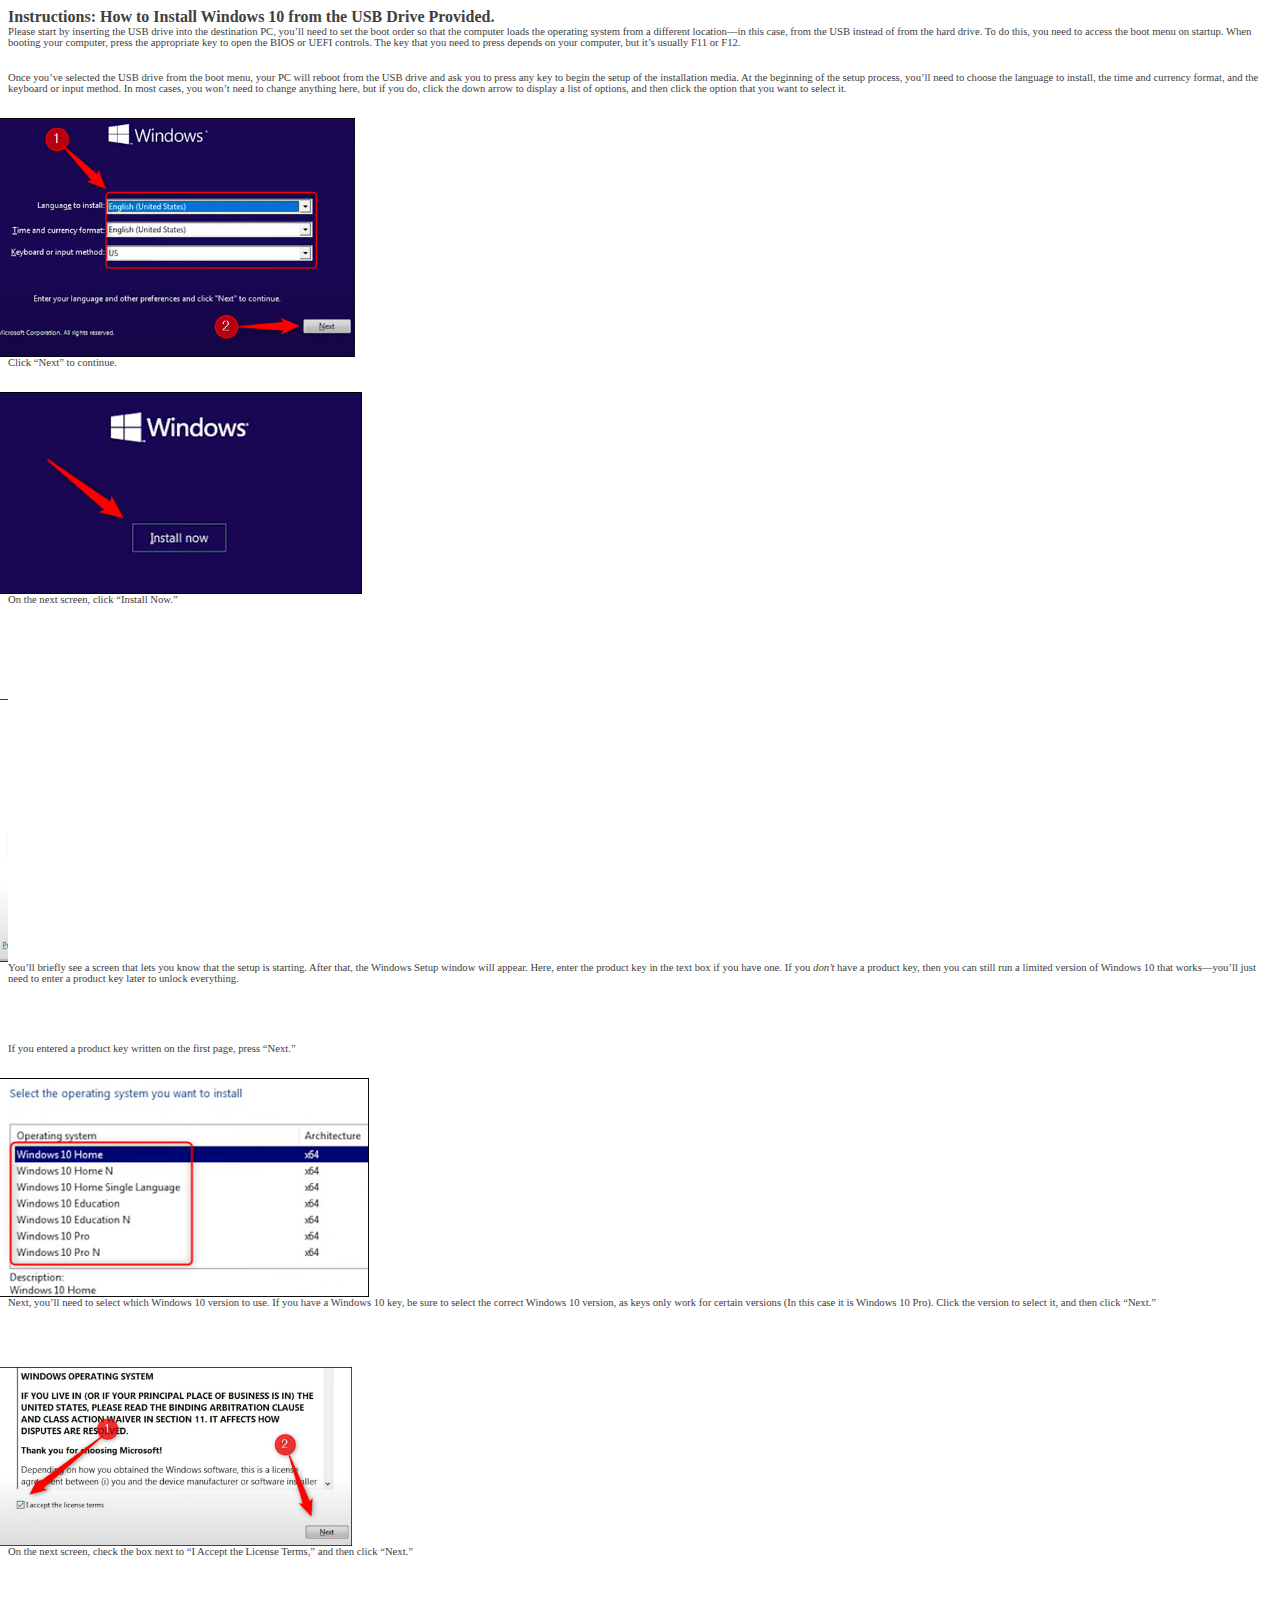
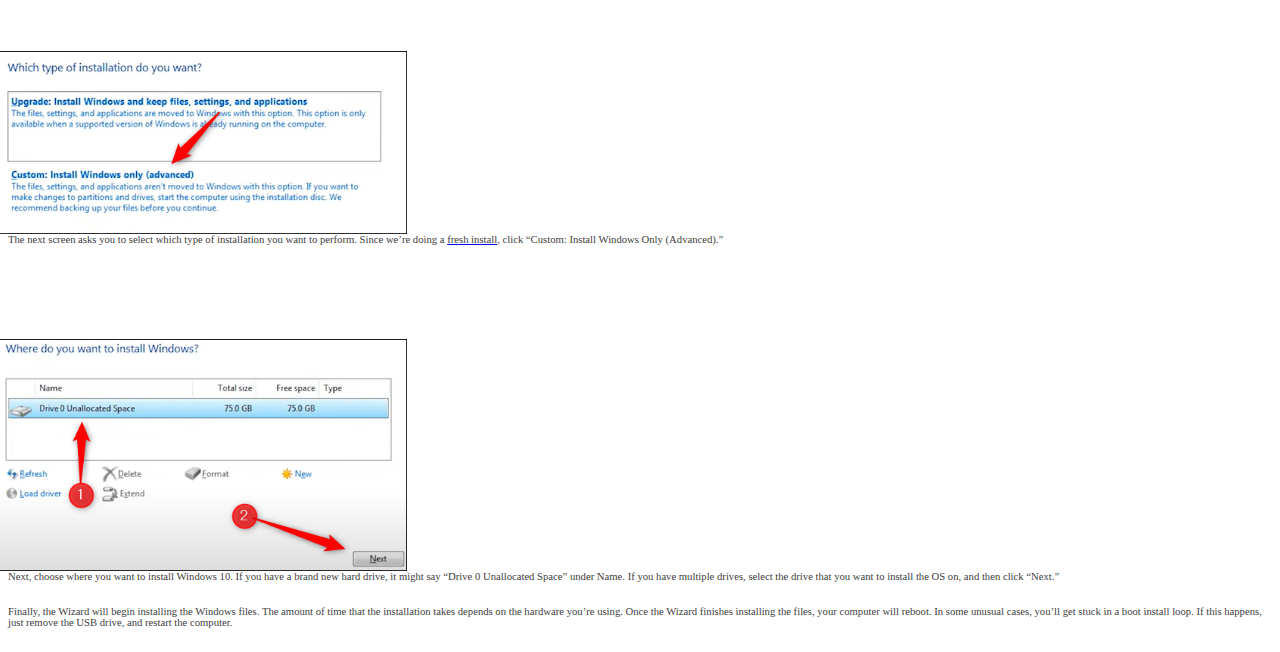
==== index.html @ f5235a69 "main" ====
<html xmlns:v="urn:schemas-microsoft-com:vml"
xmlns:o="urn:schemas-microsoft-com:office:office"
xmlns:w="urn:schemas-microsoft-com:office:word"
xmlns:m="http://schemas.microsoft.com/office/2004/12/omml"
xmlns="http://www.w3.org/TR/REC-html40">

<head>
<meta http-equiv=Content-Type content="text/html; charset=utf-8">
<meta name=ProgId content=Word.Document>
<meta name=Generator content="Microsoft Word 15">
<meta name=Originator content="Microsoft Word 15">
<link rel=File-List href="Windows%2010%20Install%20Guide%20WEB.fld/filelist.xml">
<link rel=Edit-Time-Data
href="Windows%2010%20Install%20Guide%20WEB.fld/editdata.mso">
<!--[if !mso]>
<style>
v\:* {behavior:url(#default#VML);}
o\:* {behavior:url(#default#VML);}
w\:* {behavior:url(#default#VML);}
.shape {behavior:url(#default#VML);}
</style>
<![endif]--><!--[if gte mso 9]><xml>
 <o:DocumentProperties>
  <o:Author>Solomon WELCH</o:Author>
  <o:LastAuthor>Solomon WELCH</o:LastAuthor>
  <o:Revision>2</o:Revision>
  <o:TotalTime>21</o:TotalTime>
  <o:LastPrinted>2022-08-01T22:16:00Z</o:LastPrinted>
  <o:Created>2022-08-02T18:10:00Z</o:Created>
  <o:LastSaved>2022-08-02T18:10:00Z</o:LastSaved>
  <o:Pages>4</o:Pages>
  <o:Words>591</o:Words>
  <o:Characters>3372</o:Characters>
  <o:Lines>28</o:Lines>
  <o:Paragraphs>7</o:Paragraphs>
  <o:CharactersWithSpaces>3956</o:CharactersWithSpaces>
  <o:Version>16.00</o:Version>
 </o:DocumentProperties>
 <o:OfficeDocumentSettings>
  <o:AllowPNG/>
 </o:OfficeDocumentSettings>
</xml><![endif]-->
<link rel=themeData
href="Windows%2010%20Install%20Guide%20WEB.fld/themedata.thmx">
<link rel=colorSchemeMapping
href="Windows%2010%20Install%20Guide%20WEB.fld/colorschememapping.xml">
<!--[if gte mso 9]><xml>
 <w:WordDocument>
  <w:SpellingState>Clean</w:SpellingState>
  <w:GrammarState>Clean</w:GrammarState>
  <w:TrackMoves>false</w:TrackMoves>
  <w:TrackFormatting/>
  <w:PunctuationKerning/>
  <w:ValidateAgainstSchemas/>
  <w:SaveIfXMLInvalid>false</w:SaveIfXMLInvalid>
  <w:IgnoreMixedContent>false</w:IgnoreMixedContent>
  <w:AlwaysShowPlaceholderText>false</w:AlwaysShowPlaceholderText>
  <w:DoNotPromoteQF/>
  <w:LidThemeOther>EN-GB</w:LidThemeOther>
  <w:LidThemeAsian>X-NONE</w:LidThemeAsian>
  <w:LidThemeComplexScript>X-NONE</w:LidThemeComplexScript>
  <w:Compatibility>
   <w:BreakWrappedTables/>
   <w:SnapToGridInCell/>
   <w:WrapTextWithPunct/>
   <w:UseAsianBreakRules/>
   <w:DontGrowAutofit/>
   <w:SplitPgBreakAndParaMark/>
   <w:EnableOpenTypeKerning/>
   <w:DontFlipMirrorIndents/>
   <w:OverrideTableStyleHps/>
  </w:Compatibility>
  <m:mathPr>
   <m:mathFont m:val="Cambria Math"/>
   <m:brkBin m:val="before"/>
   <m:brkBinSub m:val="&#45;-"/>
   <m:smallFrac m:val="off"/>
   <m:dispDef/>
   <m:lMargin m:val="0"/>
   <m:rMargin m:val="0"/>
   <m:defJc m:val="centerGroup"/>
   <m:wrapIndent m:val="1440"/>
   <m:intLim m:val="subSup"/>
   <m:naryLim m:val="undOvr"/>
  </m:mathPr></w:WordDocument>
</xml><![endif]--><!--[if gte mso 9]><xml>
 <w:LatentStyles DefLockedState="false" DefUnhideWhenUsed="false"
  DefSemiHidden="false" DefQFormat="false" DefPriority="99"
  LatentStyleCount="376">
  <w:LsdException Locked="false" Priority="0" QFormat="true" Name="Normal"/>
  <w:LsdException Locked="false" Priority="9" QFormat="true" Name="heading 1"/>
  <w:LsdException Locked="false" Priority="9" SemiHidden="true"
   UnhideWhenUsed="true" QFormat="true" Name="heading 2"/>
  <w:LsdException Locked="false" Priority="9" SemiHidden="true"
   UnhideWhenUsed="true" QFormat="true" Name="heading 3"/>
  <w:LsdException Locked="false" Priority="9" SemiHidden="true"
   UnhideWhenUsed="true" QFormat="true" Name="heading 4"/>
  <w:LsdException Locked="false" Priority="9" SemiHidden="true"
   UnhideWhenUsed="true" QFormat="true" Name="heading 5"/>
  <w:LsdException Locked="false" Priority="9" SemiHidden="true"
   UnhideWhenUsed="true" QFormat="true" Name="heading 6"/>
  <w:LsdException Locked="false" Priority="9" SemiHidden="true"
   UnhideWhenUsed="true" QFormat="true" Name="heading 7"/>
  <w:LsdException Locked="false" Priority="9" SemiHidden="true"
   UnhideWhenUsed="true" QFormat="true" Name="heading 8"/>
  <w:LsdException Locked="false" Priority="9" SemiHidden="true"
   UnhideWhenUsed="true" QFormat="true" Name="heading 9"/>
  <w:LsdException Locked="false" SemiHidden="true" UnhideWhenUsed="true"
   Name="index 1"/>
  <w:LsdException Locked="false" SemiHidden="true" UnhideWhenUsed="true"
   Name="index 2"/>
  <w:LsdException Locked="false" SemiHidden="true" UnhideWhenUsed="true"
   Name="index 3"/>
  <w:LsdException Locked="false" SemiHidden="true" UnhideWhenUsed="true"
   Name="index 4"/>
  <w:LsdException Locked="false" SemiHidden="true" UnhideWhenUsed="true"
   Name="index 5"/>
  <w:LsdException Locked="false" SemiHidden="true" UnhideWhenUsed="true"
   Name="index 6"/>
  <w:LsdException Locked="false" SemiHidden="true" UnhideWhenUsed="true"
   Name="index 7"/>
  <w:LsdException Locked="false" SemiHidden="true" UnhideWhenUsed="true"
   Name="index 8"/>
  <w:LsdException Locked="false" SemiHidden="true" UnhideWhenUsed="true"
   Name="index 9"/>
  <w:LsdException Locked="false" Priority="39" SemiHidden="true"
   UnhideWhenUsed="true" Name="toc 1"/>
  <w:LsdException Locked="false" Priority="39" SemiHidden="true"
   UnhideWhenUsed="true" Name="toc 2"/>
  <w:LsdException Locked="false" Priority="39" SemiHidden="true"
   UnhideWhenUsed="true" Name="toc 3"/>
  <w:LsdException Locked="false" Priority="39" SemiHidden="true"
   UnhideWhenUsed="true" Name="toc 4"/>
  <w:LsdException Locked="false" Priority="39" SemiHidden="true"
   UnhideWhenUsed="true" Name="toc 5"/>
  <w:LsdException Locked="false" Priority="39" SemiHidden="true"
   UnhideWhenUsed="true" Name="toc 6"/>
  <w:LsdException Locked="false" Priority="39" SemiHidden="true"
   UnhideWhenUsed="true" Name="toc 7"/>
  <w:LsdException Locked="false" Priority="39" SemiHidden="true"
   UnhideWhenUsed="true" Name="toc 8"/>
  <w:LsdException Locked="false" Priority="39" SemiHidden="true"
   UnhideWhenUsed="true" Name="toc 9"/>
  <w:LsdException Locked="false" SemiHidden="true" UnhideWhenUsed="true"
   Name="Normal Indent"/>
  <w:LsdException Locked="false" SemiHidden="true" UnhideWhenUsed="true"
   Name="footnote text"/>
  <w:LsdException Locked="false" SemiHidden="true" UnhideWhenUsed="true"
   Name="annotation text"/>
  <w:LsdException Locked="false" SemiHidden="true" UnhideWhenUsed="true"
   Name="header"/>
  <w:LsdException Locked="false" SemiHidden="true" UnhideWhenUsed="true"
   Name="footer"/>
  <w:LsdException Locked="false" SemiHidden="true" UnhideWhenUsed="true"
   Name="index heading"/>
  <w:LsdException Locked="false" Priority="35" SemiHidden="true"
   UnhideWhenUsed="true" QFormat="true" Name="caption"/>
  <w:LsdException Locked="false" SemiHidden="true" UnhideWhenUsed="true"
   Name="table of figures"/>
  <w:LsdException Locked="false" SemiHidden="true" UnhideWhenUsed="true"
   Name="envelope address"/>
  <w:LsdException Locked="false" SemiHidden="true" UnhideWhenUsed="true"
   Name="envelope return"/>
  <w:LsdException Locked="false" SemiHidden="true" UnhideWhenUsed="true"
   Name="footnote reference"/>
  <w:LsdException Locked="false" SemiHidden="true" UnhideWhenUsed="true"
   Name="annotation reference"/>
  <w:LsdException Locked="false" SemiHidden="true" UnhideWhenUsed="true"
   Name="line number"/>
  <w:LsdException Locked="false" SemiHidden="true" UnhideWhenUsed="true"
   Name="page number"/>
  <w:LsdException Locked="false" SemiHidden="true" UnhideWhenUsed="true"
   Name="endnote reference"/>
  <w:LsdException Locked="false" SemiHidden="true" UnhideWhenUsed="true"
   Name="endnote text"/>
  <w:LsdException Locked="false" SemiHidden="true" UnhideWhenUsed="true"
   Name="table of authorities"/>
  <w:LsdException Locked="false" SemiHidden="true" UnhideWhenUsed="true"
   Name="macro"/>
  <w:LsdException Locked="false" SemiHidden="true" UnhideWhenUsed="true"
   Name="toa heading"/>
  <w:LsdException Locked="false" SemiHidden="true" UnhideWhenUsed="true"
   Name="List"/>
  <w:LsdException Locked="false" SemiHidden="true" UnhideWhenUsed="true"
   Name="List Bullet"/>
  <w:LsdException Locked="false" SemiHidden="true" UnhideWhenUsed="true"
   Name="List Number"/>
  <w:LsdException Locked="false" SemiHidden="true" UnhideWhenUsed="true"
   Name="List 2"/>
  <w:LsdException Locked="false" SemiHidden="true" UnhideWhenUsed="true"
   Name="List 3"/>
  <w:LsdException Locked="false" SemiHidden="true" UnhideWhenUsed="true"
   Name="List 4"/>
  <w:LsdException Locked="false" SemiHidden="true" UnhideWhenUsed="true"
   Name="List 5"/>
  <w:LsdException Locked="false" SemiHidden="true" UnhideWhenUsed="true"
   Name="List Bullet 2"/>
  <w:LsdException Locked="false" SemiHidden="true" UnhideWhenUsed="true"
   Name="List Bullet 3"/>
  <w:LsdException Locked="false" SemiHidden="true" UnhideWhenUsed="true"
   Name="List Bullet 4"/>
  <w:LsdException Locked="false" SemiHidden="true" UnhideWhenUsed="true"
   Name="List Bullet 5"/>
  <w:LsdException Locked="false" SemiHidden="true" UnhideWhenUsed="true"
   Name="List Number 2"/>
  <w:LsdException Locked="false" SemiHidden="true" UnhideWhenUsed="true"
   Name="List Number 3"/>
  <w:LsdException Locked="false" SemiHidden="true" UnhideWhenUsed="true"
   Name="List Number 4"/>
  <w:LsdException Locked="false" SemiHidden="true" UnhideWhenUsed="true"
   Name="List Number 5"/>
  <w:LsdException Locked="false" Priority="10" QFormat="true" Name="Title"/>
  <w:LsdException Locked="false" SemiHidden="true" UnhideWhenUsed="true"
   Name="Closing"/>
  <w:LsdException Locked="false" SemiHidden="true" UnhideWhenUsed="true"
   Name="Signature"/>
  <w:LsdException Locked="false" Priority="1" SemiHidden="true"
   UnhideWhenUsed="true" Name="Default Paragraph Font"/>
  <w:LsdException Locked="false" SemiHidden="true" UnhideWhenUsed="true"
   Name="Body Text"/>
  <w:LsdException Locked="false" SemiHidden="true" UnhideWhenUsed="true"
   Name="Body Text Indent"/>
  <w:LsdException Locked="false" SemiHidden="true" UnhideWhenUsed="true"
   Name="List Continue"/>
  <w:LsdException Locked="false" SemiHidden="true" UnhideWhenUsed="true"
   Name="List Continue 2"/>
  <w:LsdException Locked="false" SemiHidden="true" UnhideWhenUsed="true"
   Name="List Continue 3"/>
  <w:LsdException Locked="false" SemiHidden="true" UnhideWhenUsed="true"
   Name="List Continue 4"/>
  <w:LsdException Locked="false" SemiHidden="true" UnhideWhenUsed="true"
   Name="List Continue 5"/>
  <w:LsdException Locked="false" SemiHidden="true" UnhideWhenUsed="true"
   Name="Message Header"/>
  <w:LsdException Locked="false" Priority="11" QFormat="true" Name="Subtitle"/>
  <w:LsdException Locked="false" SemiHidden="true" UnhideWhenUsed="true"
   Name="Salutation"/>
  <w:LsdException Locked="false" SemiHidden="true" UnhideWhenUsed="true"
   Name="Date"/>
  <w:LsdException Locked="false" SemiHidden="true" UnhideWhenUsed="true"
   Name="Body Text First Indent"/>
  <w:LsdException Locked="false" SemiHidden="true" UnhideWhenUsed="true"
   Name="Body Text First Indent 2"/>
  <w:LsdException Locked="false" SemiHidden="true" UnhideWhenUsed="true"
   Name="Note Heading"/>
  <w:LsdException Locked="false" SemiHidden="true" UnhideWhenUsed="true"
   Name="Body Text 2"/>
  <w:LsdException Locked="false" SemiHidden="true" UnhideWhenUsed="true"
   Name="Body Text 3"/>
  <w:LsdException Locked="false" SemiHidden="true" UnhideWhenUsed="true"
   Name="Body Text Indent 2"/>
  <w:LsdException Locked="false" SemiHidden="true" UnhideWhenUsed="true"
   Name="Body Text Indent 3"/>
  <w:LsdException Locked="false" SemiHidden="true" UnhideWhenUsed="true"
   Name="Block Text"/>
  <w:LsdException Locked="false" SemiHidden="true" UnhideWhenUsed="true"
   Name="Hyperlink"/>
  <w:LsdException Locked="false" SemiHidden="true" UnhideWhenUsed="true"
   Name="FollowedHyperlink"/>
  <w:LsdException Locked="false" Priority="22" QFormat="true" Name="Strong"/>
  <w:LsdException Locked="false" Priority="20" QFormat="true" Name="Emphasis"/>
  <w:LsdException Locked="false" SemiHidden="true" UnhideWhenUsed="true"
   Name="Document Map"/>
  <w:LsdException Locked="false" SemiHidden="true" UnhideWhenUsed="true"
   Name="Plain Text"/>
  <w:LsdException Locked="false" SemiHidden="true" UnhideWhenUsed="true"
   Name="E-mail Signature"/>
  <w:LsdException Locked="false" SemiHidden="true" UnhideWhenUsed="true"
   Name="HTML Top of Form"/>
  <w:LsdException Locked="false" SemiHidden="true" UnhideWhenUsed="true"
   Name="HTML Bottom of Form"/>
  <w:LsdException Locked="false" SemiHidden="true" UnhideWhenUsed="true"
   Name="Normal (Web)"/>
  <w:LsdException Locked="false" SemiHidden="true" UnhideWhenUsed="true"
   Name="HTML Acronym"/>
  <w:LsdException Locked="false" SemiHidden="true" UnhideWhenUsed="true"
   Name="HTML Address"/>
  <w:LsdException Locked="false" SemiHidden="true" UnhideWhenUsed="true"
   Name="HTML Cite"/>
  <w:LsdException Locked="false" SemiHidden="true" UnhideWhenUsed="true"
   Name="HTML Code"/>
  <w:LsdException Locked="false" SemiHidden="true" UnhideWhenUsed="true"
   Name="HTML Definition"/>
  <w:LsdException Locked="false" SemiHidden="true" UnhideWhenUsed="true"
   Name="HTML Keyboard"/>
  <w:LsdException Locked="false" SemiHidden="true" UnhideWhenUsed="true"
   Name="HTML Preformatted"/>
  <w:LsdException Locked="false" SemiHidden="true" UnhideWhenUsed="true"
   Name="HTML Sample"/>
  <w:LsdException Locked="false" SemiHidden="true" UnhideWhenUsed="true"
   Name="HTML Typewriter"/>
  <w:LsdException Locked="false" SemiHidden="true" UnhideWhenUsed="true"
   Name="HTML Variable"/>
  <w:LsdException Locked="false" SemiHidden="true" UnhideWhenUsed="true"
   Name="Normal Table"/>
  <w:LsdException Locked="false" SemiHidden="true" UnhideWhenUsed="true"
   Name="annotation subject"/>
  <w:LsdException Locked="false" SemiHidden="true" UnhideWhenUsed="true"
   Name="No List"/>
  <w:LsdException Locked="false" SemiHidden="true" UnhideWhenUsed="true"
   Name="Outline List 1"/>
  <w:LsdException Locked="false" SemiHidden="true" UnhideWhenUsed="true"
   Name="Outline List 2"/>
  <w:LsdException Locked="false" SemiHidden="true" UnhideWhenUsed="true"
   Name="Outline List 3"/>
  <w:LsdException Locked="false" SemiHidden="true" UnhideWhenUsed="true"
   Name="Table Simple 1"/>
  <w:LsdException Locked="false" SemiHidden="true" UnhideWhenUsed="true"
   Name="Table Simple 2"/>
  <w:LsdException Locked="false" SemiHidden="true" UnhideWhenUsed="true"
   Name="Table Simple 3"/>
  <w:LsdException Locked="false" SemiHidden="true" UnhideWhenUsed="true"
   Name="Table Classic 1"/>
  <w:LsdException Locked="false" SemiHidden="true" UnhideWhenUsed="true"
   Name="Table Classic 2"/>
  <w:LsdException Locked="false" SemiHidden="true" UnhideWhenUsed="true"
   Name="Table Classic 3"/>
  <w:LsdException Locked="false" SemiHidden="true" UnhideWhenUsed="true"
   Name="Table Classic 4"/>
  <w:LsdException Locked="false" SemiHidden="true" UnhideWhenUsed="true"
   Name="Table Colorful 1"/>
  <w:LsdException Locked="false" SemiHidden="true" UnhideWhenUsed="true"
   Name="Table Colorful 2"/>
  <w:LsdException Locked="false" SemiHidden="true" UnhideWhenUsed="true"
   Name="Table Colorful 3"/>
  <w:LsdException Locked="false" SemiHidden="true" UnhideWhenUsed="true"
   Name="Table Columns 1"/>
  <w:LsdException Locked="false" SemiHidden="true" UnhideWhenUsed="true"
   Name="Table Columns 2"/>
  <w:LsdException Locked="false" SemiHidden="true" UnhideWhenUsed="true"
   Name="Table Columns 3"/>
  <w:LsdException Locked="false" SemiHidden="true" UnhideWhenUsed="true"
   Name="Table Columns 4"/>
  <w:LsdException Locked="false" SemiHidden="true" UnhideWhenUsed="true"
   Name="Table Columns 5"/>
  <w:LsdException Locked="false" SemiHidden="true" UnhideWhenUsed="true"
   Name="Table Grid 1"/>
  <w:LsdException Locked="false" SemiHidden="true" UnhideWhenUsed="true"
   Name="Table Grid 2"/>
  <w:LsdException Locked="false" SemiHidden="true" UnhideWhenUsed="true"
   Name="Table Grid 3"/>
  <w:LsdException Locked="false" SemiHidden="true" UnhideWhenUsed="true"
   Name="Table Grid 4"/>
  <w:LsdException Locked="false" SemiHidden="true" UnhideWhenUsed="true"
   Name="Table Grid 5"/>
  <w:LsdException Locked="false" SemiHidden="true" UnhideWhenUsed="true"
   Name="Table Grid 6"/>
  <w:LsdException Locked="false" SemiHidden="true" UnhideWhenUsed="true"
   Name="Table Grid 7"/>
  <w:LsdException Locked="false" SemiHidden="true" UnhideWhenUsed="true"
   Name="Table Grid 8"/>
  <w:LsdException Locked="false" SemiHidden="true" UnhideWhenUsed="true"
   Name="Table List 1"/>
  <w:LsdException Locked="false" SemiHidden="true" UnhideWhenUsed="true"
   Name="Table List 2"/>
  <w:LsdException Locked="false" SemiHidden="true" UnhideWhenUsed="true"
   Name="Table List 3"/>
  <w:LsdException Locked="false" SemiHidden="true" UnhideWhenUsed="true"
   Name="Table List 4"/>
  <w:LsdException Locked="false" SemiHidden="true" UnhideWhenUsed="true"
   Name="Table List 5"/>
  <w:LsdException Locked="false" SemiHidden="true" UnhideWhenUsed="true"
   Name="Table List 6"/>
  <w:LsdException Locked="false" SemiHidden="true" UnhideWhenUsed="true"
   Name="Table List 7"/>
  <w:LsdException Locked="false" SemiHidden="true" UnhideWhenUsed="true"
   Name="Table List 8"/>
  <w:LsdException Locked="false" SemiHidden="true" UnhideWhenUsed="true"
   Name="Table 3D effects 1"/>
  <w:LsdException Locked="false" SemiHidden="true" UnhideWhenUsed="true"
   Name="Table 3D effects 2"/>
  <w:LsdException Locked="false" SemiHidden="true" UnhideWhenUsed="true"
   Name="Table 3D effects 3"/>
  <w:LsdException Locked="false" SemiHidden="true" UnhideWhenUsed="true"
   Name="Table Contemporary"/>
  <w:LsdException Locked="false" SemiHidden="true" UnhideWhenUsed="true"
   Name="Table Elegant"/>
  <w:LsdException Locked="false" SemiHidden="true" UnhideWhenUsed="true"
   Name="Table Professional"/>
  <w:LsdException Locked="false" SemiHidden="true" UnhideWhenUsed="true"
   Name="Table Subtle 1"/>
  <w:LsdException Locked="false" SemiHidden="true" UnhideWhenUsed="true"
   Name="Table Subtle 2"/>
  <w:LsdException Locked="false" SemiHidden="true" UnhideWhenUsed="true"
   Name="Table Web 1"/>
  <w:LsdException Locked="false" SemiHidden="true" UnhideWhenUsed="true"
   Name="Table Web 2"/>
  <w:LsdException Locked="false" SemiHidden="true" UnhideWhenUsed="true"
   Name="Table Web 3"/>
  <w:LsdException Locked="false" SemiHidden="true" UnhideWhenUsed="true"
   Name="Balloon Text"/>
  <w:LsdException Locked="false" Priority="39" Name="Table Grid"/>
  <w:LsdException Locked="false" SemiHidden="true" UnhideWhenUsed="true"
   Name="Table Theme"/>
  <w:LsdException Locked="false" SemiHidden="true" Name="Placeholder Text"/>
  <w:LsdException Locked="false" Priority="1" QFormat="true" Name="No Spacing"/>
  <w:LsdException Locked="false" Priority="60" Name="Light Shading"/>
  <w:LsdException Locked="false" Priority="61" Name="Light List"/>
  <w:LsdException Locked="false" Priority="62" Name="Light Grid"/>
  <w:LsdException Locked="false" Priority="63" Name="Medium Shading 1"/>
  <w:LsdException Locked="false" Priority="64" Name="Medium Shading 2"/>
  <w:LsdException Locked="false" Priority="65" Name="Medium List 1"/>
  <w:LsdException Locked="false" Priority="66" Name="Medium List 2"/>
  <w:LsdException Locked="false" Priority="67" Name="Medium Grid 1"/>
  <w:LsdException Locked="false" Priority="68" Name="Medium Grid 2"/>
  <w:LsdException Locked="false" Priority="69" Name="Medium Grid 3"/>
  <w:LsdException Locked="false" Priority="70" Name="Dark List"/>
  <w:LsdException Locked="false" Priority="71" Name="Colorful Shading"/>
  <w:LsdException Locked="false" Priority="72" Name="Colorful List"/>
  <w:LsdException Locked="false" Priority="73" Name="Colorful Grid"/>
  <w:LsdException Locked="false" Priority="60" Name="Light Shading Accent 1"/>
  <w:LsdException Locked="false" Priority="61" Name="Light List Accent 1"/>
  <w:LsdException Locked="false" Priority="62" Name="Light Grid Accent 1"/>
  <w:LsdException Locked="false" Priority="63" Name="Medium Shading 1 Accent 1"/>
  <w:LsdException Locked="false" Priority="64" Name="Medium Shading 2 Accent 1"/>
  <w:LsdException Locked="false" Priority="65" Name="Medium List 1 Accent 1"/>
  <w:LsdException Locked="false" SemiHidden="true" Name="Revision"/>
  <w:LsdException Locked="false" Priority="34" QFormat="true"
   Name="List Paragraph"/>
  <w:LsdException Locked="false" Priority="29" QFormat="true" Name="Quote"/>
  <w:LsdException Locked="false" Priority="30" QFormat="true"
   Name="Intense Quote"/>
  <w:LsdException Locked="false" Priority="66" Name="Medium List 2 Accent 1"/>
  <w:LsdException Locked="false" Priority="67" Name="Medium Grid 1 Accent 1"/>
  <w:LsdException Locked="false" Priority="68" Name="Medium Grid 2 Accent 1"/>
  <w:LsdException Locked="false" Priority="69" Name="Medium Grid 3 Accent 1"/>
  <w:LsdException Locked="false" Priority="70" Name="Dark List Accent 1"/>
  <w:LsdException Locked="false" Priority="71" Name="Colorful Shading Accent 1"/>
  <w:LsdException Locked="false" Priority="72" Name="Colorful List Accent 1"/>
  <w:LsdException Locked="false" Priority="73" Name="Colorful Grid Accent 1"/>
  <w:LsdException Locked="false" Priority="60" Name="Light Shading Accent 2"/>
  <w:LsdException Locked="false" Priority="61" Name="Light List Accent 2"/>
  <w:LsdException Locked="false" Priority="62" Name="Light Grid Accent 2"/>
  <w:LsdException Locked="false" Priority="63" Name="Medium Shading 1 Accent 2"/>
  <w:LsdException Locked="false" Priority="64" Name="Medium Shading 2 Accent 2"/>
  <w:LsdException Locked="false" Priority="65" Name="Medium List 1 Accent 2"/>
  <w:LsdException Locked="false" Priority="66" Name="Medium List 2 Accent 2"/>
  <w:LsdException Locked="false" Priority="67" Name="Medium Grid 1 Accent 2"/>
  <w:LsdException Locked="false" Priority="68" Name="Medium Grid 2 Accent 2"/>
  <w:LsdException Locked="false" Priority="69" Name="Medium Grid 3 Accent 2"/>
  <w:LsdException Locked="false" Priority="70" Name="Dark List Accent 2"/>
  <w:LsdException Locked="false" Priority="71" Name="Colorful Shading Accent 2"/>
  <w:LsdException Locked="false" Priority="72" Name="Colorful List Accent 2"/>
  <w:LsdException Locked="false" Priority="73" Name="Colorful Grid Accent 2"/>
  <w:LsdException Locked="false" Priority="60" Name="Light Shading Accent 3"/>
  <w:LsdException Locked="false" Priority="61" Name="Light List Accent 3"/>
  <w:LsdException Locked="false" Priority="62" Name="Light Grid Accent 3"/>
  <w:LsdException Locked="false" Priority="63" Name="Medium Shading 1 Accent 3"/>
  <w:LsdException Locked="false" Priority="64" Name="Medium Shading 2 Accent 3"/>
  <w:LsdException Locked="false" Priority="65" Name="Medium List 1 Accent 3"/>
  <w:LsdException Locked="false" Priority="66" Name="Medium List 2 Accent 3"/>
  <w:LsdException Locked="false" Priority="67" Name="Medium Grid 1 Accent 3"/>
  <w:LsdException Locked="false" Priority="68" Name="Medium Grid 2 Accent 3"/>
  <w:LsdException Locked="false" Priority="69" Name="Medium Grid 3 Accent 3"/>
  <w:LsdException Locked="false" Priority="70" Name="Dark List Accent 3"/>
  <w:LsdException Locked="false" Priority="71" Name="Colorful Shading Accent 3"/>
  <w:LsdException Locked="false" Priority="72" Name="Colorful List Accent 3"/>
  <w:LsdException Locked="false" Priority="73" Name="Colorful Grid Accent 3"/>
  <w:LsdException Locked="false" Priority="60" Name="Light Shading Accent 4"/>
  <w:LsdException Locked="false" Priority="61" Name="Light List Accent 4"/>
  <w:LsdException Locked="false" Priority="62" Name="Light Grid Accent 4"/>
  <w:LsdException Locked="false" Priority="63" Name="Medium Shading 1 Accent 4"/>
  <w:LsdException Locked="false" Priority="64" Name="Medium Shading 2 Accent 4"/>
  <w:LsdException Locked="false" Priority="65" Name="Medium List 1 Accent 4"/>
  <w:LsdException Locked="false" Priority="66" Name="Medium List 2 Accent 4"/>
  <w:LsdException Locked="false" Priority="67" Name="Medium Grid 1 Accent 4"/>
  <w:LsdException Locked="false" Priority="68" Name="Medium Grid 2 Accent 4"/>
  <w:LsdException Locked="false" Priority="69" Name="Medium Grid 3 Accent 4"/>
  <w:LsdException Locked="false" Priority="70" Name="Dark List Accent 4"/>
  <w:LsdException Locked="false" Priority="71" Name="Colorful Shading Accent 4"/>
  <w:LsdException Locked="false" Priority="72" Name="Colorful List Accent 4"/>
  <w:LsdException Locked="false" Priority="73" Name="Colorful Grid Accent 4"/>
  <w:LsdException Locked="false" Priority="60" Name="Light Shading Accent 5"/>
  <w:LsdException Locked="false" Priority="61" Name="Light List Accent 5"/>
  <w:LsdException Locked="false" Priority="62" Name="Light Grid Accent 5"/>
  <w:LsdException Locked="false" Priority="63" Name="Medium Shading 1 Accent 5"/>
  <w:LsdException Locked="false" Priority="64" Name="Medium Shading 2 Accent 5"/>
  <w:LsdException Locked="false" Priority="65" Name="Medium List 1 Accent 5"/>
  <w:LsdException Locked="false" Priority="66" Name="Medium List 2 Accent 5"/>
  <w:LsdException Locked="false" Priority="67" Name="Medium Grid 1 Accent 5"/>
  <w:LsdException Locked="false" Priority="68" Name="Medium Grid 2 Accent 5"/>
  <w:LsdException Locked="false" Priority="69" Name="Medium Grid 3 Accent 5"/>
  <w:LsdException Locked="false" Priority="70" Name="Dark List Accent 5"/>
  <w:LsdException Locked="false" Priority="71" Name="Colorful Shading Accent 5"/>
  <w:LsdException Locked="false" Priority="72" Name="Colorful List Accent 5"/>
  <w:LsdException Locked="false" Priority="73" Name="Colorful Grid Accent 5"/>
  <w:LsdException Locked="false" Priority="60" Name="Light Shading Accent 6"/>
  <w:LsdException Locked="false" Priority="61" Name="Light List Accent 6"/>
  <w:LsdException Locked="false" Priority="62" Name="Light Grid Accent 6"/>
  <w:LsdException Locked="false" Priority="63" Name="Medium Shading 1 Accent 6"/>
  <w:LsdException Locked="false" Priority="64" Name="Medium Shading 2 Accent 6"/>
  <w:LsdException Locked="false" Priority="65" Name="Medium List 1 Accent 6"/>
  <w:LsdException Locked="false" Priority="66" Name="Medium List 2 Accent 6"/>
  <w:LsdException Locked="false" Priority="67" Name="Medium Grid 1 Accent 6"/>
  <w:LsdException Locked="false" Priority="68" Name="Medium Grid 2 Accent 6"/>
  <w:LsdException Locked="false" Priority="69" Name="Medium Grid 3 Accent 6"/>
  <w:LsdException Locked="false" Priority="70" Name="Dark List Accent 6"/>
  <w:LsdException Locked="false" Priority="71" Name="Colorful Shading Accent 6"/>
  <w:LsdException Locked="false" Priority="72" Name="Colorful List Accent 6"/>
  <w:LsdException Locked="false" Priority="73" Name="Colorful Grid Accent 6"/>
  <w:LsdException Locked="false" Priority="19" QFormat="true"
   Name="Subtle Emphasis"/>
  <w:LsdException Locked="false" Priority="21" QFormat="true"
   Name="Intense Emphasis"/>
  <w:LsdException Locked="false" Priority="31" QFormat="true"
   Name="Subtle Reference"/>
  <w:LsdException Locked="false" Priority="32" QFormat="true"
   Name="Intense Reference"/>
  <w:LsdException Locked="false" Priority="33" QFormat="true" Name="Book Title"/>
  <w:LsdException Locked="false" Priority="37" SemiHidden="true"
   UnhideWhenUsed="true" Name="Bibliography"/>
  <w:LsdException Locked="false" Priority="39" SemiHidden="true"
   UnhideWhenUsed="true" QFormat="true" Name="TOC Heading"/>
  <w:LsdException Locked="false" Priority="41" Name="Plain Table 1"/>
  <w:LsdException Locked="false" Priority="42" Name="Plain Table 2"/>
  <w:LsdException Locked="false" Priority="43" Name="Plain Table 3"/>
  <w:LsdException Locked="false" Priority="44" Name="Plain Table 4"/>
  <w:LsdException Locked="false" Priority="45" Name="Plain Table 5"/>
  <w:LsdException Locked="false" Priority="40" Name="Grid Table Light"/>
  <w:LsdException Locked="false" Priority="46" Name="Grid Table 1 Light"/>
  <w:LsdException Locked="false" Priority="47" Name="Grid Table 2"/>
  <w:LsdException Locked="false" Priority="48" Name="Grid Table 3"/>
  <w:LsdException Locked="false" Priority="49" Name="Grid Table 4"/>
  <w:LsdException Locked="false" Priority="50" Name="Grid Table 5 Dark"/>
  <w:LsdException Locked="false" Priority="51" Name="Grid Table 6 Colorful"/>
  <w:LsdException Locked="false" Priority="52" Name="Grid Table 7 Colorful"/>
  <w:LsdException Locked="false" Priority="46"
   Name="Grid Table 1 Light Accent 1"/>
  <w:LsdException Locked="false" Priority="47" Name="Grid Table 2 Accent 1"/>
  <w:LsdException Locked="false" Priority="48" Name="Grid Table 3 Accent 1"/>
  <w:LsdException Locked="false" Priority="49" Name="Grid Table 4 Accent 1"/>
  <w:LsdException Locked="false" Priority="50" Name="Grid Table 5 Dark Accent 1"/>
  <w:LsdException Locked="false" Priority="51"
   Name="Grid Table 6 Colorful Accent 1"/>
  <w:LsdException Locked="false" Priority="52"
   Name="Grid Table 7 Colorful Accent 1"/>
  <w:LsdException Locked="false" Priority="46"
   Name="Grid Table 1 Light Accent 2"/>
  <w:LsdException Locked="false" Priority="47" Name="Grid Table 2 Accent 2"/>
  <w:LsdException Locked="false" Priority="48" Name="Grid Table 3 Accent 2"/>
  <w:LsdException Locked="false" Priority="49" Name="Grid Table 4 Accent 2"/>
  <w:LsdException Locked="false" Priority="50" Name="Grid Table 5 Dark Accent 2"/>
  <w:LsdException Locked="false" Priority="51"
   Name="Grid Table 6 Colorful Accent 2"/>
  <w:LsdException Locked="false" Priority="52"
   Name="Grid Table 7 Colorful Accent 2"/>
  <w:LsdException Locked="false" Priority="46"
   Name="Grid Table 1 Light Accent 3"/>
  <w:LsdException Locked="false" Priority="47" Name="Grid Table 2 Accent 3"/>
  <w:LsdException Locked="false" Priority="48" Name="Grid Table 3 Accent 3"/>
  <w:LsdException Locked="false" Priority="49" Name="Grid Table 4 Accent 3"/>
  <w:LsdException Locked="false" Priority="50" Name="Grid Table 5 Dark Accent 3"/>
  <w:LsdException Locked="false" Priority="51"
   Name="Grid Table 6 Colorful Accent 3"/>
  <w:LsdException Locked="false" Priority="52"
   Name="Grid Table 7 Colorful Accent 3"/>
  <w:LsdException Locked="false" Priority="46"
   Name="Grid Table 1 Light Accent 4"/>
  <w:LsdException Locked="false" Priority="47" Name="Grid Table 2 Accent 4"/>
  <w:LsdException Locked="false" Priority="48" Name="Grid Table 3 Accent 4"/>
  <w:LsdException Locked="false" Priority="49" Name="Grid Table 4 Accent 4"/>
  <w:LsdException Locked="false" Priority="50" Name="Grid Table 5 Dark Accent 4"/>
  <w:LsdException Locked="false" Priority="51"
   Name="Grid Table 6 Colorful Accent 4"/>
  <w:LsdException Locked="false" Priority="52"
   Name="Grid Table 7 Colorful Accent 4"/>
  <w:LsdException Locked="false" Priority="46"
   Name="Grid Table 1 Light Accent 5"/>
  <w:LsdException Locked="false" Priority="47" Name="Grid Table 2 Accent 5"/>
  <w:LsdException Locked="false" Priority="48" Name="Grid Table 3 Accent 5"/>
  <w:LsdException Locked="false" Priority="49" Name="Grid Table 4 Accent 5"/>
  <w:LsdException Locked="false" Priority="50" Name="Grid Table 5 Dark Accent 5"/>
  <w:LsdException Locked="false" Priority="51"
   Name="Grid Table 6 Colorful Accent 5"/>
  <w:LsdException Locked="false" Priority="52"
   Name="Grid Table 7 Colorful Accent 5"/>
  <w:LsdException Locked="false" Priority="46"
   Name="Grid Table 1 Light Accent 6"/>
  <w:LsdException Locked="false" Priority="47" Name="Grid Table 2 Accent 6"/>
  <w:LsdException Locked="false" Priority="48" Name="Grid Table 3 Accent 6"/>
  <w:LsdException Locked="false" Priority="49" Name="Grid Table 4 Accent 6"/>
  <w:LsdException Locked="false" Priority="50" Name="Grid Table 5 Dark Accent 6"/>
  <w:LsdException Locked="false" Priority="51"
   Name="Grid Table 6 Colorful Accent 6"/>
  <w:LsdException Locked="false" Priority="52"
   Name="Grid Table 7 Colorful Accent 6"/>
  <w:LsdException Locked="false" Priority="46" Name="List Table 1 Light"/>
  <w:LsdException Locked="false" Priority="47" Name="List Table 2"/>
  <w:LsdException Locked="false" Priority="48" Name="List Table 3"/>
  <w:LsdException Locked="false" Priority="49" Name="List Table 4"/>
  <w:LsdException Locked="false" Priority="50" Name="List Table 5 Dark"/>
  <w:LsdException Locked="false" Priority="51" Name="List Table 6 Colorful"/>
  <w:LsdException Locked="false" Priority="52" Name="List Table 7 Colorful"/>
  <w:LsdException Locked="false" Priority="46"
   Name="List Table 1 Light Accent 1"/>
  <w:LsdException Locked="false" Priority="47" Name="List Table 2 Accent 1"/>
  <w:LsdException Locked="false" Priority="48" Name="List Table 3 Accent 1"/>
  <w:LsdException Locked="false" Priority="49" Name="List Table 4 Accent 1"/>
  <w:LsdException Locked="false" Priority="50" Name="List Table 5 Dark Accent 1"/>
  <w:LsdException Locked="false" Priority="51"
   Name="List Table 6 Colorful Accent 1"/>
  <w:LsdException Locked="false" Priority="52"
   Name="List Table 7 Colorful Accent 1"/>
  <w:LsdException Locked="false" Priority="46"
   Name="List Table 1 Light Accent 2"/>
  <w:LsdException Locked="false" Priority="47" Name="List Table 2 Accent 2"/>
  <w:LsdException Locked="false" Priority="48" Name="List Table 3 Accent 2"/>
  <w:LsdException Locked="false" Priority="49" Name="List Table 4 Accent 2"/>
  <w:LsdException Locked="false" Priority="50" Name="List Table 5 Dark Accent 2"/>
  <w:LsdException Locked="false" Priority="51"
   Name="List Table 6 Colorful Accent 2"/>
  <w:LsdException Locked="false" Priority="52"
   Name="List Table 7 Colorful Accent 2"/>
  <w:LsdException Locked="false" Priority="46"
   Name="List Table 1 Light Accent 3"/>
  <w:LsdException Locked="false" Priority="47" Name="List Table 2 Accent 3"/>
  <w:LsdException Locked="false" Priority="48" Name="List Table 3 Accent 3"/>
  <w:LsdException Locked="false" Priority="49" Name="List Table 4 Accent 3"/>
  <w:LsdException Locked="false" Priority="50" Name="List Table 5 Dark Accent 3"/>
  <w:LsdException Locked="false" Priority="51"
   Name="List Table 6 Colorful Accent 3"/>
  <w:LsdException Locked="false" Priority="52"
   Name="List Table 7 Colorful Accent 3"/>
  <w:LsdException Locked="false" Priority="46"
   Name="List Table 1 Light Accent 4"/>
  <w:LsdException Locked="false" Priority="47" Name="List Table 2 Accent 4"/>
  <w:LsdException Locked="false" Priority="48" Name="List Table 3 Accent 4"/>
  <w:LsdException Locked="false" Priority="49" Name="List Table 4 Accent 4"/>
  <w:LsdException Locked="false" Priority="50" Name="List Table 5 Dark Accent 4"/>
  <w:LsdException Locked="false" Priority="51"
   Name="List Table 6 Colorful Accent 4"/>
  <w:LsdException Locked="false" Priority="52"
   Name="List Table 7 Colorful Accent 4"/>
  <w:LsdException Locked="false" Priority="46"
   Name="List Table 1 Light Accent 5"/>
  <w:LsdException Locked="false" Priority="47" Name="List Table 2 Accent 5"/>
  <w:LsdException Locked="false" Priority="48" Name="List Table 3 Accent 5"/>
  <w:LsdException Locked="false" Priority="49" Name="List Table 4 Accent 5"/>
  <w:LsdException Locked="false" Priority="50" Name="List Table 5 Dark Accent 5"/>
  <w:LsdException Locked="false" Priority="51"
   Name="List Table 6 Colorful Accent 5"/>
  <w:LsdException Locked="false" Priority="52"
   Name="List Table 7 Colorful Accent 5"/>
  <w:LsdException Locked="false" Priority="46"
   Name="List Table 1 Light Accent 6"/>
  <w:LsdException Locked="false" Priority="47" Name="List Table 2 Accent 6"/>
  <w:LsdException Locked="false" Priority="48" Name="List Table 3 Accent 6"/>
  <w:LsdException Locked="false" Priority="49" Name="List Table 4 Accent 6"/>
  <w:LsdException Locked="false" Priority="50" Name="List Table 5 Dark Accent 6"/>
  <w:LsdException Locked="false" Priority="51"
   Name="List Table 6 Colorful Accent 6"/>
  <w:LsdException Locked="false" Priority="52"
   Name="List Table 7 Colorful Accent 6"/>
  <w:LsdException Locked="false" SemiHidden="true" UnhideWhenUsed="true"
   Name="Mention"/>
  <w:LsdException Locked="false" SemiHidden="true" UnhideWhenUsed="true"
   Name="Smart Hyperlink"/>
  <w:LsdException Locked="false" SemiHidden="true" UnhideWhenUsed="true"
   Name="Hashtag"/>
  <w:LsdException Locked="false" SemiHidden="true" UnhideWhenUsed="true"
   Name="Unresolved Mention"/>
  <w:LsdException Locked="false" SemiHidden="true" UnhideWhenUsed="true"
   Name="Smart Link"/>
 </w:LatentStyles>
</xml><![endif]-->
<style>
<!--
 /* Font Definitions */
 @font-face
	{font-family:"Cambria Math";
	panose-1:2 4 5 3 5 4 6 3 2 4;
	mso-font-charset:0;
	mso-generic-font-family:roman;
	mso-font-pitch:variable;
	mso-font-signature:3 0 0 0 1 0;}
@font-face
	{font-family:Calibri;
	panose-1:2 15 5 2 2 2 4 3 2 4;
	mso-font-charset:0;
	mso-generic-font-family:swiss;
	mso-font-pitch:variable;
	mso-font-signature:-536859905 -1073732485 9 0 511 0;}
@font-face
	{font-family:Roboto;
	panose-1:2 0 0 0 0 0 0 0 0 0;
	mso-font-charset:0;
	mso-generic-font-family:auto;
	mso-font-pitch:variable;
	mso-font-signature:-536870145 1342185563 32 0 415 0;}
 /* Style Definitions */
 p.MsoNormal, li.MsoNormal, div.MsoNormal
	{mso-style-unhide:no;
	mso-style-qformat:yes;
	mso-style-parent:"";
	margin:0cm;
	mso-pagination:widow-orphan;
	font-size:12.0pt;
	font-family:"Calibri",sans-serif;
	mso-ascii-font-family:Calibri;
	mso-ascii-theme-font:minor-latin;
	mso-fareast-font-family:Calibri;
	mso-fareast-theme-font:minor-latin;
	mso-hansi-font-family:Calibri;
	mso-hansi-theme-font:minor-latin;
	mso-bidi-font-family:"Times New Roman";
	mso-bidi-theme-font:minor-bidi;
	mso-fareast-language:EN-US;}
h2
	{mso-style-priority:9;
	mso-style-unhide:no;
	mso-style-qformat:yes;
	mso-style-link:"Heading 2 Char";
	mso-margin-top-alt:auto;
	margin-right:0cm;
	mso-margin-bottom-alt:auto;
	margin-left:0cm;
	mso-pagination:widow-orphan;
	mso-outline-level:2;
	font-size:18.0pt;
	font-family:"Times New Roman",serif;
	mso-fareast-font-family:"Times New Roman";
	font-weight:bold;}
p.MsoHeader, li.MsoHeader, div.MsoHeader
	{mso-style-priority:99;
	mso-style-link:"Header Char";
	margin:0cm;
	mso-pagination:widow-orphan;
	tab-stops:center 225.65pt right 451.3pt;
	font-size:12.0pt;
	font-family:"Calibri",sans-serif;
	mso-ascii-font-family:Calibri;
	mso-ascii-theme-font:minor-latin;
	mso-fareast-font-family:Calibri;
	mso-fareast-theme-font:minor-latin;
	mso-hansi-font-family:Calibri;
	mso-hansi-theme-font:minor-latin;
	mso-bidi-font-family:"Times New Roman";
	mso-bidi-theme-font:minor-bidi;
	mso-fareast-language:EN-US;}
p.MsoFooter, li.MsoFooter, div.MsoFooter
	{mso-style-priority:99;
	mso-style-link:"Footer Char";
	margin:0cm;
	mso-pagination:widow-orphan;
	tab-stops:center 225.65pt right 451.3pt;
	font-size:12.0pt;
	font-family:"Calibri",sans-serif;
	mso-ascii-font-family:Calibri;
	mso-ascii-theme-font:minor-latin;
	mso-fareast-font-family:Calibri;
	mso-fareast-theme-font:minor-latin;
	mso-hansi-font-family:Calibri;
	mso-hansi-theme-font:minor-latin;
	mso-bidi-font-family:"Times New Roman";
	mso-bidi-theme-font:minor-bidi;
	mso-fareast-language:EN-US;}
a:link, span.MsoHyperlink
	{mso-style-noshow:yes;
	mso-style-priority:99;
	color:blue;
	text-decoration:underline;
	text-underline:single;}
a:visited, span.MsoHyperlinkFollowed
	{mso-style-noshow:yes;
	mso-style-priority:99;
	color:#954F72;
	mso-themecolor:followedhyperlink;
	text-decoration:underline;
	text-underline:single;}
p
	{mso-style-noshow:yes;
	mso-style-priority:99;
	mso-margin-top-alt:auto;
	margin-right:0cm;
	mso-margin-bottom-alt:auto;
	margin-left:0cm;
	mso-pagination:widow-orphan;
	font-size:12.0pt;
	font-family:"Times New Roman",serif;
	mso-fareast-font-family:"Times New Roman";}
span.Heading2Char
	{mso-style-name:"Heading 2 Char";
	mso-style-priority:9;
	mso-style-unhide:no;
	mso-style-locked:yes;
	mso-style-link:"Heading 2";
	mso-ansi-font-size:18.0pt;
	mso-bidi-font-size:18.0pt;
	font-family:"Times New Roman",serif;
	mso-ascii-font-family:"Times New Roman";
	mso-fareast-font-family:"Times New Roman";
	mso-hansi-font-family:"Times New Roman";
	mso-bidi-font-family:"Times New Roman";
	mso-fareast-language:EN-GB;
	font-weight:bold;}
span.HeaderChar
	{mso-style-name:"Header Char";
	mso-style-priority:99;
	mso-style-unhide:no;
	mso-style-locked:yes;
	mso-style-link:Header;}
span.FooterChar
	{mso-style-name:"Footer Char";
	mso-style-priority:99;
	mso-style-unhide:no;
	mso-style-locked:yes;
	mso-style-link:Footer;}
span.SpellE
	{mso-style-name:"";
	mso-spl-e:yes;}
span.GramE
	{mso-style-name:"";
	mso-gram-e:yes;}
.MsoChpDefault
	{mso-style-type:export-only;
	mso-default-props:yes;
	font-family:"Calibri",sans-serif;
	mso-ascii-font-family:Calibri;
	mso-ascii-theme-font:minor-latin;
	mso-fareast-font-family:Calibri;
	mso-fareast-theme-font:minor-latin;
	mso-hansi-font-family:Calibri;
	mso-hansi-theme-font:minor-latin;
	mso-bidi-font-family:"Times New Roman";
	mso-bidi-theme-font:minor-bidi;
	mso-fareast-language:EN-US;}
 /* Page Definitions */
 @page
	{mso-footnote-separator:url("Windows%2010%20Install%20Guide%20WEB.fld/header.html") fs;
	mso-footnote-continuation-separator:url("Windows%2010%20Install%20Guide%20WEB.fld/header.html") fcs;
	mso-endnote-separator:url("Windows%2010%20Install%20Guide%20WEB.fld/header.html") es;
	mso-endnote-continuation-separator:url("Windows%2010%20Install%20Guide%20WEB.fld/header.html") ecs;}
@page WordSection1
	{size:595.3pt 841.9pt;
	margin:72.0pt 72.0pt 72.0pt 72.0pt;
	mso-header-margin:35.4pt;
	mso-footer-margin:35.4pt;
	mso-paper-source:0;}
div.WordSection1
	{page:WordSection1;}
-->
</style>
<!--[if gte mso 10]>
<style>
 /* Style Definitions */
 table.MsoNormalTable
	{mso-style-name:"Table Normal";
	mso-tstyle-rowband-size:0;
	mso-tstyle-colband-size:0;
	mso-style-noshow:yes;
	mso-style-priority:99;
	mso-style-parent:"";
	mso-padding-alt:0cm 5.4pt 0cm 5.4pt;
	mso-para-margin:0cm;
	mso-pagination:widow-orphan;
	font-size:12.0pt;
	font-family:"Calibri",sans-serif;
	mso-ascii-font-family:Calibri;
	mso-ascii-theme-font:minor-latin;
	mso-hansi-font-family:Calibri;
	mso-hansi-theme-font:minor-latin;
	mso-bidi-font-family:"Times New Roman";
	mso-bidi-theme-font:minor-bidi;
	mso-fareast-language:EN-US;}
</style>
<![endif]--><!--[if gte mso 9]><xml>
 <o:shapedefaults v:ext="edit" spidmax="1033"/>
</xml><![endif]--><!--[if gte mso 9]><xml>
 <o:shapelayout v:ext="edit">
  <o:idmap v:ext="edit" data="1"/>
 </o:shapelayout></xml><![endif]-->
</head>

<body lang=EN-GB link=blue vlink="#954F72" style='tab-interval:36.0pt;
word-wrap:break-word'>

<div class=WordSection1>

<p class=MsoNormal style='mso-margin-top-alt:auto;mso-margin-bottom-alt:auto;
mso-outline-level:2;background:white'><b><span style='font-family:Roboto;
mso-fareast-font-family:"Times New Roman";mso-bidi-font-family:"Times New Roman";
color:#404040;mso-fareast-language:EN-GB'>Instructions: How to Install Windows
10 from the USB Drive Provided.<o:p></o:p></span></b></p>

<p class=MsoNormal style='mso-margin-top-alt:auto;margin-bottom:18.0pt;
background:white'><span style='font-size:8.0pt;font-family:Roboto;mso-fareast-font-family:
"Times New Roman";mso-bidi-font-family:"Times New Roman";color:#404040;
mso-fareast-language:EN-GB'>Please start by inserting the USB drive into the
destination PC, you’ll need to&nbsp;set the boot order&nbsp;so that the
computer loads the operating system from a different location—in this case,
from the USB instead of from the hard drive. To do this, you need to access the
boot menu on <span class=SpellE>startup</span>. When booting your computer,
press the appropriate key to open the&nbsp;BIOS or UEFI&nbsp;controls. The key
that you need to press depends on your computer, but it’s usually F11 or F12.<o:p></o:p></span></p>

<p class=MsoNormal style='mso-margin-top-alt:auto;margin-bottom:18.0pt;
background:white'><span style='font-size:8.0pt;font-family:Roboto;mso-fareast-font-family:
"Times New Roman";mso-bidi-font-family:"Times New Roman";color:#404040;
mso-fareast-language:EN-GB'>Once you’ve selected the USB drive from the boot
menu, your PC will reboot from the USB drive and ask you to press any key to
begin the setup of the installation media. At the beginning of the setup
process, you’ll need to choose the language to install, the time and currency
format, and the keyboard or input method. In most cases, you won’t need to
change anything here, but if you do, click the down arrow to display a list of
options, and then click the option that you want to select it.<o:p></o:p></span></p>

<p class=MsoNormal style='mso-margin-top-alt:auto;margin-bottom:18.0pt;
background:white'><!--[if gte vml 1]><o:wrapblock><v:shapetype id="_x0000_t75"
  coordsize="21600,21600" o:spt="75" o:preferrelative="t" path="m@4@5l@4@11@9@11@9@5xe"
  filled="f" stroked="f">
  <v:stroke joinstyle="miter"/>
  <v:formulas>
   <v:f eqn="if lineDrawn pixelLineWidth 0"/>
   <v:f eqn="sum @0 1 0"/>
   <v:f eqn="sum 0 0 @1"/>
   <v:f eqn="prod @2 1 2"/>
   <v:f eqn="prod @3 21600 pixelWidth"/>
   <v:f eqn="prod @3 21600 pixelHeight"/>
   <v:f eqn="sum @0 0 1"/>
   <v:f eqn="prod @6 1 2"/>
   <v:f eqn="prod @7 21600 pixelWidth"/>
   <v:f eqn="sum @8 21600 0"/>
   <v:f eqn="prod @7 21600 pixelHeight"/>
   <v:f eqn="sum @10 21600 0"/>
  </v:formulas>
  <v:path o:extrusionok="f" gradientshapeok="t" o:connecttype="rect"/>
  <o:lock v:ext="edit" aspectratio="t"/>
 </v:shapetype><v:shape id="Picture_x0020_7" o:spid="_x0000_s1032" type="#_x0000_t75"
  alt="Choose language to install, time and currency format, and keyboard and input method."
  style='position:absolute;margin-left:.6pt;margin-top:19.3pt;width:356.85pt;
  height:238.75pt;z-index:251660288;visibility:visible;mso-wrap-style:square;
  mso-width-percent:0;mso-height-percent:0;mso-wrap-distance-left:9pt;
  mso-wrap-distance-top:0;mso-wrap-distance-right:9pt;
  mso-wrap-distance-bottom:0;mso-position-horizontal:absolute;
  mso-position-horizontal-relative:text;mso-position-vertical:absolute;
  mso-position-vertical-relative:text;mso-width-percent:0;mso-height-percent:0;
  mso-width-relative:page;mso-height-relative:page'>
  <v:imagedata src="Windows%2010%20Install%20Guide%20WEB.fld/image001.png"
   o:title="Choose language to install, time and currency format, and keyboard and input method"/>
  <w:wrap type="topAndBottom"/>
 </v:shape><![endif]--><![if !vml]><span style='mso-ignore:vglayout;position:
 relative;z-index:251660288;left:-9px;top:0px;width:356px;height:239px'><img
 width=356 height=239
 src="Windows%2010%20Install%20Guide%20WEB.fld/image001.png"
 alt="Choose language to install, time and currency format, and keyboard and input method."
 v:shapes="Picture_x0020_7"></span><![endif]><!--[if gte vml 1]></o:wrapblock><![endif]--><br
style='mso-ignore:vglayout' clear=ALL>
<span style='font-size:8.0pt;font-family:Roboto;mso-fareast-font-family:"Times New Roman";
mso-bidi-font-family:"Times New Roman";color:#404040;mso-fareast-language:EN-GB'>Click
“Next” to continue.<o:p></o:p></span></p>

<p class=MsoNormal style='mso-margin-top-alt:auto;margin-bottom:18.0pt;
background:white'><span style='font-size:8.0pt;font-family:Roboto;mso-fareast-font-family:
"Times New Roman";mso-bidi-font-family:"Times New Roman";color:#404040;
mso-fareast-language:EN-GB'><o:p></o:p></span></p>

<p class=MsoNormal style='mso-margin-top-alt:auto;margin-bottom:18.0pt;
background:white'><!--[if gte vml 1]><o:wrapblock><v:shape id="Picture_x0020_6"
  o:spid="_x0000_s1031" type="#_x0000_t75" style='position:absolute;
  margin-left:.65pt;margin-top:31.6pt;width:363.1pt;height:202.15pt;z-index:251659264;
  visibility:visible;mso-wrap-style:square;mso-width-percent:0;
  mso-height-percent:0;mso-wrap-distance-left:9pt;mso-wrap-distance-top:0;
  mso-wrap-distance-right:9pt;mso-wrap-distance-bottom:0;
  mso-position-horizontal:absolute;mso-position-horizontal-relative:text;
  mso-position-vertical:absolute;mso-position-vertical-relative:text;
  mso-width-percent:0;mso-height-percent:0;mso-width-relative:page;
  mso-height-relative:page'>
  <v:imagedata src="Windows%2010%20Install%20Guide%20WEB.fld/image002.png"
   o:title=""/>
  <w:wrap type="topAndBottom"/>
 </v:shape><![endif]--><![if !vml]><span style='mso-ignore:vglayout;position:
 relative;z-index:251659264;left:-9px;top:0px;width:363px;height:202px'><img
 width=363 height=202
 src="Windows%2010%20Install%20Guide%20WEB.fld/image002.png" v:shapes="Picture_x0020_6"></span><![endif]><!--[if gte vml 1]></o:wrapblock><![endif]--><br
style='mso-ignore:vglayout' clear=ALL>
<span style='font-size:8.0pt;font-family:Roboto;mso-fareast-font-family:"Times New Roman";
mso-bidi-font-family:"Times New Roman";color:#404040;mso-fareast-language:EN-GB'>On
the next screen, click “Install Now.”<o:p></o:p></span></p>

<p class=MsoNormal style='mso-margin-top-alt:auto;margin-bottom:18.0pt;
background:white'><span style='font-size:8.0pt;font-family:Roboto;mso-fareast-font-family:
"Times New Roman";mso-bidi-font-family:"Times New Roman";color:#404040;
mso-fareast-language:EN-GB'><o:p>&nbsp;</o:p></span></p>

<p class=MsoNormal style='mso-margin-top-alt:auto;margin-bottom:18.0pt;
background:white'><span style='font-size:8.0pt;font-family:Roboto;mso-fareast-font-family:
"Times New Roman";mso-bidi-font-family:"Times New Roman";color:#404040;
mso-fareast-language:EN-GB'><o:p>&nbsp;</o:p></span></p>

<p class=MsoNormal style='mso-margin-top-alt:auto;margin-bottom:18.0pt;
background:white'><!--[if gte vml 1]><o:wrapblock><v:shape id="Picture_x0020_5"
  o:spid="_x0000_s1030" type="#_x0000_t75" alt="Graphical user interface, text, application&#10;&#10;Description automatically generated"
  style='position:absolute;margin-left:0;margin-top:55.1pt;width:378.15pt;
  height:263.3pt;z-index:-251658240;visibility:visible;mso-wrap-style:square;
  mso-width-percent:0;mso-height-percent:0;mso-wrap-distance-left:9pt;
  mso-wrap-distance-top:0;mso-wrap-distance-right:9pt;
  mso-wrap-distance-bottom:0;mso-position-horizontal:absolute;
  mso-position-horizontal-relative:text;mso-position-vertical:absolute;
  mso-position-vertical-relative:text;mso-width-percent:0;mso-height-percent:0;
  mso-width-relative:page;mso-height-relative:page'>
  <v:imagedata src="Windows%2010%20Install%20Guide%20WEB.fld/image003.png"
   o:title="Graphical user interface, text, application&#10;&#10;Description automatically generated"/>
  <w:wrap type="topAndBottom"/>
 </v:shape><![endif]--><![if !vml]><span style='mso-ignore:vglayout;position:
 relative;z-index:-1895825408;left:-10px;top:0px;width:378px;height:263px'><img
 width=378 height=263
 src="Windows%2010%20Install%20Guide%20WEB.fld/image003.png"
 alt="Graphical user interface, text, application&#10;&#10;Description automatically generated"
 v:shapes="Picture_x0020_5"></span><![endif]><!--[if gte vml 1]></o:wrapblock><![endif]--><br
style='mso-ignore:vglayout' clear=ALL>
<span style='font-size:8.0pt;font-family:Roboto;mso-fareast-font-family:"Times New Roman";
mso-bidi-font-family:"Times New Roman";color:#404040;mso-fareast-language:EN-GB'>You’ll
briefly see a screen that lets you know that the setup is starting. After that,
the Windows Setup window will appear. Here, <span class=GramE>enter</span> the
product key in the text box if you have one. If you&nbsp;<i>don’t</i>&nbsp;have
a product key, then you can&nbsp;still run a limited version of Windows
10&nbsp;that works—you’ll just need to enter a product key later to unlock
everything.<o:p></o:p></span></p>

<p class=MsoNormal style='mso-margin-top-alt:auto;margin-bottom:18.0pt;
background:white'><span style='font-size:8.0pt;font-family:Roboto;mso-fareast-font-family:
"Times New Roman";mso-bidi-font-family:"Times New Roman";color:#404040;
mso-fareast-language:EN-GB'><o:p>&nbsp;</o:p></span></p>

<p class=MsoNormal style='mso-margin-top-alt:auto;margin-bottom:18.0pt;
background:white'><span style='font-size:8.0pt;font-family:Roboto;mso-fareast-font-family:
"Times New Roman";mso-bidi-font-family:"Times New Roman";color:#404040;
mso-fareast-language:EN-GB'>If you entered a product key written on the first
page, press “Next.” <o:p></o:p></span></p>

<p class=MsoNormal style='mso-margin-top-alt:auto;margin-bottom:18.0pt;
background:white'><!--[if gte vml 1]><o:wrapblock><v:shape id="Picture_x0020_4"
  o:spid="_x0000_s1029" type="#_x0000_t75" alt="Graphical user interface, text, application&#10;&#10;Description automatically generated"
  style='position:absolute;margin-left:-5.65pt;margin-top:52.55pt;width:376.9pt;
  height:219.3pt;z-index:251661312;visibility:visible;mso-wrap-style:square;
  mso-width-percent:0;mso-height-percent:0;mso-wrap-distance-left:9pt;
  mso-wrap-distance-top:0;mso-wrap-distance-right:9pt;
  mso-wrap-distance-bottom:0;mso-position-horizontal:absolute;
  mso-position-horizontal-relative:text;mso-position-vertical:absolute;
  mso-position-vertical-relative:text;mso-width-percent:0;mso-height-percent:0;
  mso-width-relative:page;mso-height-relative:page'>
  <v:imagedata src="Windows%2010%20Install%20Guide%20WEB.fld/image004.png"
   o:title="Graphical user interface, text, application&#10;&#10;Description automatically generated"/>
  <w:wrap type="topAndBottom"/>
 </v:shape><![endif]--><![if !vml]><span style='mso-ignore:vglayout;position:
 relative;z-index:251661312;left:-16px;top:0px;width:377px;height:219px'><img
 width=377 height=219
 src="Windows%2010%20Install%20Guide%20WEB.fld/image004.png"
 alt="Graphical user interface, text, application&#10;&#10;Description automatically generated"
 v:shapes="Picture_x0020_4"></span><![endif]><!--[if gte vml 1]></o:wrapblock><![endif]--><br
style='mso-ignore:vglayout' clear=ALL>
<span style='font-size:8.0pt;font-family:Roboto;mso-fareast-font-family:"Times New Roman";
mso-bidi-font-family:"Times New Roman";color:#404040;mso-fareast-language:EN-GB'>Next,
you’ll need to select which Windows 10 version to use. If you have a Windows 10
key, be sure to select the correct Windows 10 version, as keys only work for
certain versions (In this case it is Windows 10 Pro). Click the version to
select it, and then click “Next.”<o:p></o:p></span></p>

<p class=MsoNormal style='mso-margin-top-alt:auto;margin-bottom:18.0pt;
background:white'><span style='font-size:8.0pt;font-family:Roboto;mso-fareast-font-family:
"Times New Roman";mso-bidi-font-family:"Times New Roman";color:#404040;
mso-fareast-language:EN-GB'><o:p>&nbsp;</o:p></span></p>

<p class=MsoNormal style='mso-margin-top-alt:auto;margin-bottom:18.0pt;
background:white'><span style='font-size:8.0pt;font-family:Roboto;mso-fareast-font-family:
"Times New Roman";mso-bidi-font-family:"Times New Roman";color:#404040;
mso-fareast-language:EN-GB'><o:p></o:p></span></p>

<p class=MsoNormal style='mso-margin-top-alt:auto;margin-bottom:18.0pt;
background:white'><!--[if gte vml 1]><o:wrapblock><v:shape id="Picture_x0020_3"
  o:spid="_x0000_s1028" type="#_x0000_t75" alt="Graphical user interface, text, application, email&#10;&#10;Description automatically generated"
  style='position:absolute;margin-left:-5.05pt;margin-top:34.95pt;width:358.7pt;
  height:178.35pt;z-index:251662336;visibility:visible;mso-wrap-style:square;
  mso-width-percent:0;mso-height-percent:0;mso-wrap-distance-left:9pt;
  mso-wrap-distance-top:0;mso-wrap-distance-right:9pt;
  mso-wrap-distance-bottom:0;mso-position-horizontal:absolute;
  mso-position-horizontal-relative:text;mso-position-vertical:absolute;
  mso-position-vertical-relative:text;mso-width-percent:0;mso-height-percent:0;
  mso-width-relative:page;mso-height-relative:page'>
  <v:imagedata src="Windows%2010%20Install%20Guide%20WEB.fld/image005.png"
   o:title="Graphical user interface, text, application, email&#10;&#10;Description automatically generated"/>
  <w:wrap type="topAndBottom"/>
 </v:shape><![endif]--><![if !vml]><span style='mso-ignore:vglayout;position:
 relative;z-index:251662336;left:-15px;top:0px;width:359px;height:179px'><img
 width=359 height=179
 src="Windows%2010%20Install%20Guide%20WEB.fld/image005.png"
 alt="Graphical user interface, text, application, email&#10;&#10;Description automatically generated"
 v:shapes="Picture_x0020_3"></span><![endif]><!--[if gte vml 1]></o:wrapblock><![endif]--><br
style='mso-ignore:vglayout' clear=ALL>
<span style='font-size:8.0pt;font-family:Roboto;mso-fareast-font-family:"Times New Roman";
mso-bidi-font-family:"Times New Roman";color:#404040;mso-fareast-language:EN-GB'>On
the next screen, check the box next to “I Accept the License Terms,” and then
click “Next.”<o:p></o:p></span></p>

<p class=MsoNormal style='mso-margin-top-alt:auto;margin-bottom:18.0pt;
background:white'><span style='font-size:8.0pt;font-family:Roboto;mso-fareast-font-family:
"Times New Roman";mso-bidi-font-family:"Times New Roman";color:#404040;
mso-fareast-language:EN-GB'><o:p>&nbsp;</o:p></span></p>

<p class=MsoNormal style='mso-margin-top-alt:auto;margin-bottom:18.0pt;
background:white'><span style='font-size:8.0pt;font-family:Roboto;mso-fareast-font-family:
"Times New Roman";mso-bidi-font-family:"Times New Roman";color:#404040;
mso-fareast-language:EN-GB'><o:p>&nbsp;</o:p></span></p>

<p class=MsoNormal style='mso-margin-top-alt:auto;margin-bottom:18.0pt;
background:white'><span style='font-size:8.0pt;font-family:Roboto;mso-fareast-font-family:
"Times New Roman";mso-bidi-font-family:"Times New Roman";color:#404040;
mso-fareast-language:EN-GB'><o:p></o:p></span></p>

<p class=MsoNormal style='mso-margin-top-alt:auto;margin-bottom:18.0pt;
background:white'><!--[if gte vml 1]><o:wrapblock><v:shape id="Picture_x0020_2"
  o:spid="_x0000_s1027" type="#_x0000_t75" alt="Graphical user interface, text, timeline&#10;&#10;Description automatically generated"
  style='position:absolute;margin-left:-5pt;margin-top:39.4pt;width:413.8pt;
  height:182.7pt;z-index:251663360;visibility:visible;mso-wrap-style:square;
  mso-width-percent:0;mso-height-percent:0;mso-wrap-distance-left:9pt;
  mso-wrap-distance-top:0;mso-wrap-distance-right:9pt;
  mso-wrap-distance-bottom:0;mso-position-horizontal:absolute;
  mso-position-horizontal-relative:text;mso-position-vertical:absolute;
  mso-position-vertical-relative:text;mso-width-percent:0;mso-height-percent:0;
  mso-width-relative:page;mso-height-relative:page'>
  <v:imagedata src="Windows%2010%20Install%20Guide%20WEB.fld/image006.png"
   o:title="Graphical user interface, text, timeline&#10;&#10;Description automatically generated"/>
  <w:wrap type="topAndBottom"/>
 </v:shape><![endif]--><![if !vml]><span style='mso-ignore:vglayout;position:
 relative;z-index:251663360;left:-15px;top:0px;width:414px;height:183px'><img
 width=414 height=183
 src="Windows%2010%20Install%20Guide%20WEB.fld/image006.png"
 alt="Graphical user interface, text, timeline&#10;&#10;Description automatically generated"
 v:shapes="Picture_x0020_2"></span><![endif]><!--[if gte vml 1]></o:wrapblock><![endif]--><br
style='mso-ignore:vglayout' clear=ALL>
<span style='font-size:8.0pt;font-family:Roboto;mso-fareast-font-family:"Times New Roman";
mso-bidi-font-family:"Times New Roman";color:#404040;mso-fareast-language:EN-GB'>The
next screen asks you to select which type of installation you want to perform.
Since we’re doing a&nbsp;</span><span style='color:black;mso-color-alt:windowtext'><a
href="https://www.howtogeek.com/224342/how-to-clean-install-windows-10/"><span
style='font-size:8.0pt;font-family:Roboto;mso-fareast-font-family:"Times New Roman";
mso-bidi-font-family:"Times New Roman";color:#404040;mso-fareast-language:EN-GB;
text-decoration:none;text-underline:none'>fresh install</span></a></span><span
style='font-size:8.0pt;font-family:Roboto;mso-fareast-font-family:"Times New Roman";
mso-bidi-font-family:"Times New Roman";color:#404040;mso-fareast-language:EN-GB'>,
click “Custom: Install Windows Only (Advanced).”<o:p></o:p></span></p>

<p class=MsoNormal style='mso-margin-top-alt:auto;margin-bottom:18.0pt;
background:white'><span style='font-size:8.0pt;font-family:Roboto;mso-fareast-font-family:
"Times New Roman";mso-bidi-font-family:"Times New Roman";color:#404040;
mso-fareast-language:EN-GB'><o:p>&nbsp;</o:p></span></p>

<p class=MsoNormal style='mso-margin-top-alt:auto;margin-bottom:18.0pt;
background:white'><span style='font-size:8.0pt;font-family:Roboto;mso-fareast-font-family:
"Times New Roman";mso-bidi-font-family:"Times New Roman";color:#404040;
mso-fareast-language:EN-GB'><o:p>&nbsp;</o:p></span></p>

<p class=MsoNormal style='mso-margin-top-alt:auto;margin-bottom:18.0pt;
background:white'><span style='font-size:8.0pt;font-family:Roboto;mso-fareast-font-family:
"Times New Roman";mso-bidi-font-family:"Times New Roman";color:#404040;
mso-fareast-language:EN-GB'><o:p></o:p></span></p>

<p class=MsoNormal style='mso-margin-top-alt:auto;margin-bottom:18.0pt;
background:white'><!--[if gte vml 1]><o:wrapblock><v:shape id="Picture_x0020_1"
  o:spid="_x0000_s1026" type="#_x0000_t75" alt="Select drive you want to install Windows on."
  style='position:absolute;margin-left:0;margin-top:35.4pt;width:408.75pt;
  height:232.15pt;z-index:251664384;visibility:visible;mso-wrap-style:square;
  mso-width-percent:0;mso-height-percent:0;mso-wrap-distance-left:9pt;
  mso-wrap-distance-top:0;mso-wrap-distance-right:9pt;
  mso-wrap-distance-bottom:0;mso-position-horizontal:absolute;
  mso-position-horizontal-relative:text;mso-position-vertical:absolute;
  mso-position-vertical-relative:text;mso-width-percent:0;mso-height-percent:0;
  mso-width-relative:page;mso-height-relative:page'>
  <v:imagedata src="Windows%2010%20Install%20Guide%20WEB.fld/image007.png"
   o:title="Select drive you want to install Windows on"/>
  <w:wrap type="topAndBottom"/>
 </v:shape><![endif]--><![if !vml]><span style='mso-ignore:vglayout;position:
 relative;z-index:251664384;left:-10px;top:0px;width:409px;height:232px'><img
 width=409 height=232
 src="Windows%2010%20Install%20Guide%20WEB.fld/image007.png"
 alt="Select drive you want to install Windows on." v:shapes="Picture_x0020_1"></span><![endif]><!--[if gte vml 1]></o:wrapblock><![endif]--><br
style='mso-ignore:vglayout' clear=ALL>
<span style='font-size:8.0pt;font-family:Roboto;mso-fareast-font-family:"Times New Roman";
mso-bidi-font-family:"Times New Roman";color:#404040;mso-fareast-language:EN-GB'>Next,
choose where you want to install Windows 10. If you have a <span class=GramE>brand
new</span> hard drive, it might say “Drive 0 Unallocated Space” under Name. If
you have multiple drives, select the drive that you want to install the OS on,
and then click “Next.”<o:p></o:p></span></p>

<p class=MsoNormal style='mso-margin-top-alt:auto;margin-bottom:18.0pt;
background:white'><span style='font-size:8.0pt;font-family:Roboto;mso-fareast-font-family:
"Times New Roman";mso-bidi-font-family:"Times New Roman";color:#404040;
mso-fareast-language:EN-GB'><o:p></o:p></span></p>

<p class=MsoNormal style='mso-margin-top-alt:auto;margin-bottom:18.0pt;
background:white'><span style='font-size:8.0pt;font-family:Roboto;mso-fareast-font-family:
"Times New Roman";mso-bidi-font-family:"Times New Roman";color:#404040;
mso-fareast-language:EN-GB'>Finally, the Wizard will begin installing the
Windows files. The amount of time that the installation takes depends on the
hardware you’re using. Once the Wizard finishes installing the files, your
computer will reboot. In some unusual cases, you’ll get stuck in a boot install
loop. If this happens, just remove the USB drive, and restart the computer.<o:p></o:p></span></p>

</div>

</body>

</html>
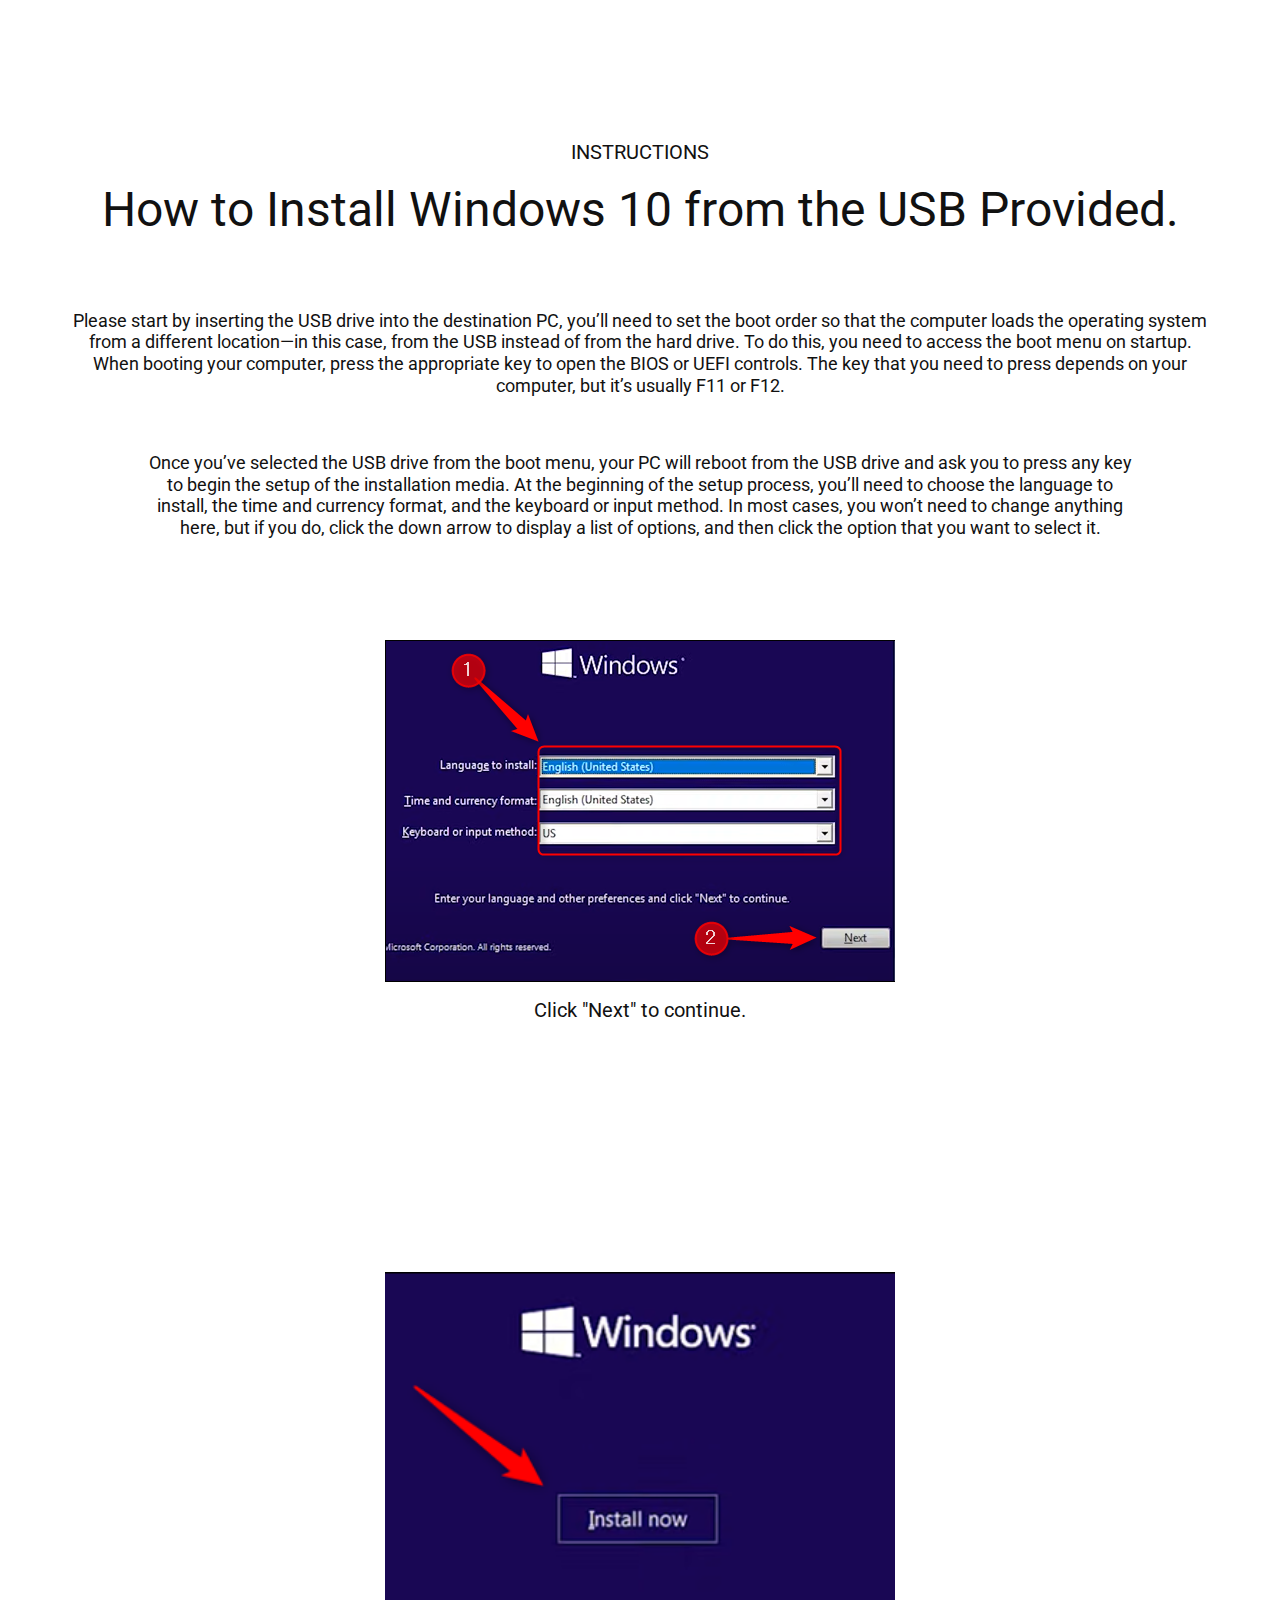
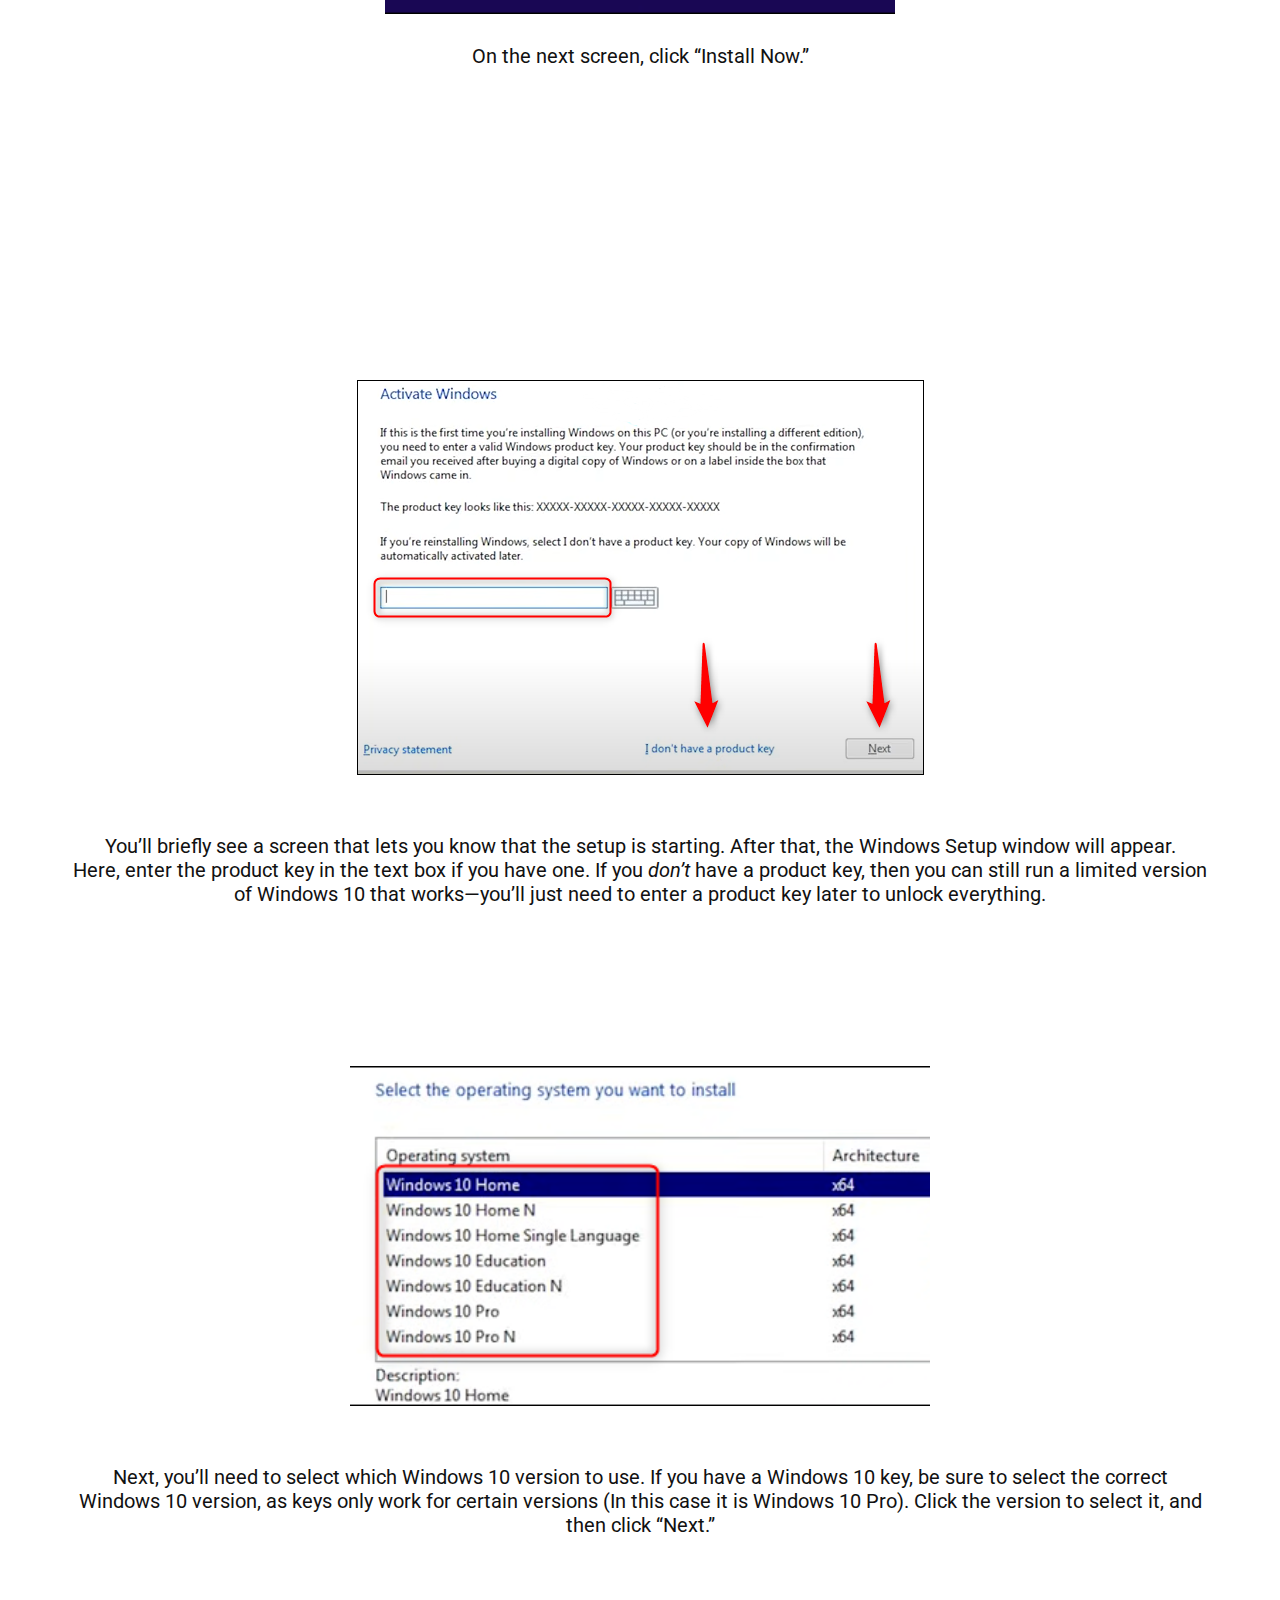
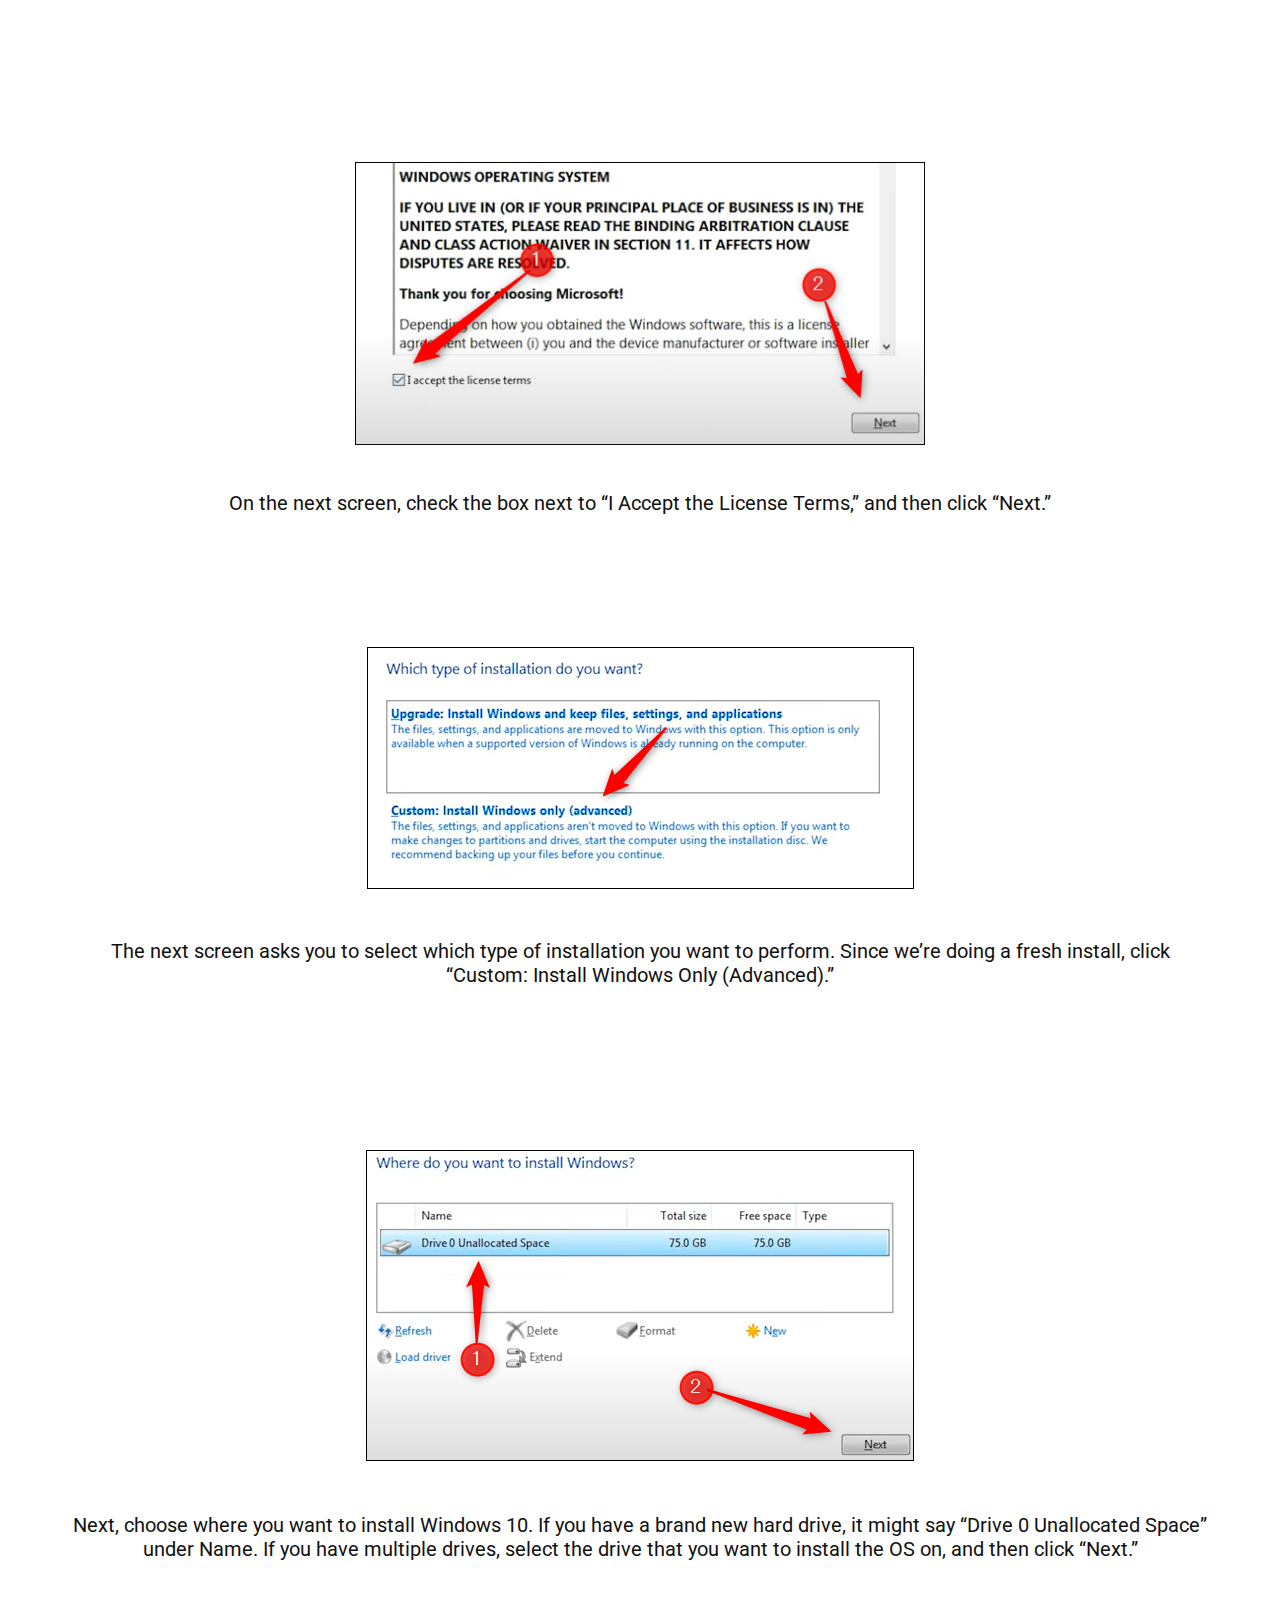
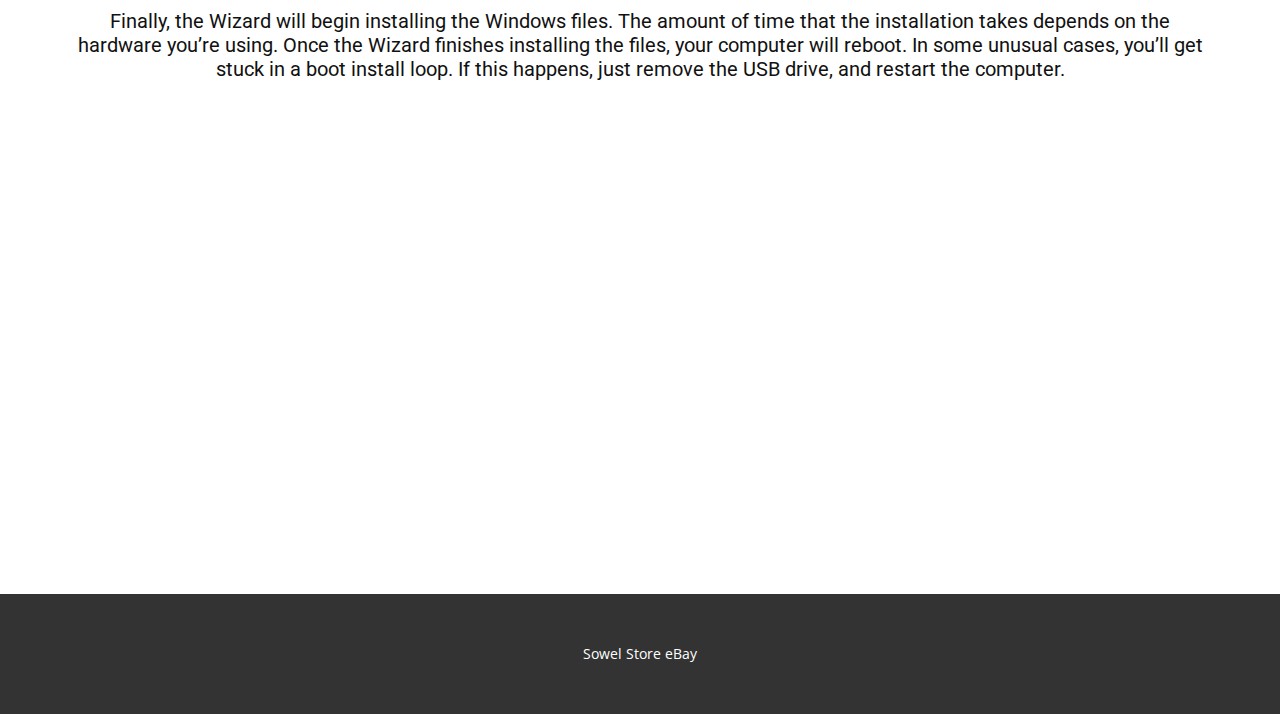
==== commit 5e5b5d36: "Main" ====
--- a/index.html
+++ b/index.html
@@ -1,1203 +1,256 @@
-<html xmlns:v="urn:schemas-microsoft-com:vml"
-xmlns:o="urn:schemas-microsoft-com:office:office"
-xmlns:w="urn:schemas-microsoft-com:office:word"
-xmlns:m="http://schemas.microsoft.com/office/2004/12/omml"
-xmlns="http://www.w3.org/TR/REC-html40">
-
-<head>
-<meta http-equiv=Content-Type content="text/html; charset=utf-8">
-<meta name=ProgId content=Word.Document>
-<meta name=Generator content="Microsoft Word 15">
-<meta name=Originator content="Microsoft Word 15">
-<link rel=File-List href="Windows%2010%20Install%20Guide%20WEB.fld/filelist.xml">
-<link rel=Edit-Time-Data
-href="Windows%2010%20Install%20Guide%20WEB.fld/editdata.mso">
-<!--[if !mso]>
-<style>
-v\:* {behavior:url(#default#VML);}
-o\:* {behavior:url(#default#VML);}
-w\:* {behavior:url(#default#VML);}
-.shape {behavior:url(#default#VML);}
-</style>
-<![endif]--><!--[if gte mso 9]><xml>
- <o:DocumentProperties>
-  <o:Author>Solomon WELCH</o:Author>
-  <o:LastAuthor>Solomon WELCH</o:LastAuthor>
-  <o:Revision>2</o:Revision>
-  <o:TotalTime>21</o:TotalTime>
-  <o:LastPrinted>2022-08-01T22:16:00Z</o:LastPrinted>
-  <o:Created>2022-08-02T18:10:00Z</o:Created>
-  <o:LastSaved>2022-08-02T18:10:00Z</o:LastSaved>
-  <o:Pages>4</o:Pages>
-  <o:Words>591</o:Words>
-  <o:Characters>3372</o:Characters>
-  <o:Lines>28</o:Lines>
-  <o:Paragraphs>7</o:Paragraphs>
-  <o:CharactersWithSpaces>3956</o:CharactersWithSpaces>
-  <o:Version>16.00</o:Version>
- </o:DocumentProperties>
- <o:OfficeDocumentSettings>
-  <o:AllowPNG/>
- </o:OfficeDocumentSettings>
-</xml><![endif]-->
-<link rel=themeData
-href="Windows%2010%20Install%20Guide%20WEB.fld/themedata.thmx">
-<link rel=colorSchemeMapping
-href="Windows%2010%20Install%20Guide%20WEB.fld/colorschememapping.xml">
-<!--[if gte mso 9]><xml>
- <w:WordDocument>
-  <w:SpellingState>Clean</w:SpellingState>
-  <w:GrammarState>Clean</w:GrammarState>
-  <w:TrackMoves>false</w:TrackMoves>
-  <w:TrackFormatting/>
-  <w:PunctuationKerning/>
-  <w:ValidateAgainstSchemas/>
-  <w:SaveIfXMLInvalid>false</w:SaveIfXMLInvalid>
-  <w:IgnoreMixedContent>false</w:IgnoreMixedContent>
-  <w:AlwaysShowPlaceholderText>false</w:AlwaysShowPlaceholderText>
-  <w:DoNotPromoteQF/>
-  <w:LidThemeOther>EN-GB</w:LidThemeOther>
-  <w:LidThemeAsian>X-NONE</w:LidThemeAsian>
-  <w:LidThemeComplexScript>X-NONE</w:LidThemeComplexScript>
-  <w:Compatibility>
-   <w:BreakWrappedTables/>
-   <w:SnapToGridInCell/>
-   <w:WrapTextWithPunct/>
-   <w:UseAsianBreakRules/>
-   <w:DontGrowAutofit/>
-   <w:SplitPgBreakAndParaMark/>
-   <w:EnableOpenTypeKerning/>
-   <w:DontFlipMirrorIndents/>
-   <w:OverrideTableStyleHps/>
-  </w:Compatibility>
-  <m:mathPr>
-   <m:mathFont m:val="Cambria Math"/>
-   <m:brkBin m:val="before"/>
-   <m:brkBinSub m:val="&#45;-"/>
-   <m:smallFrac m:val="off"/>
-   <m:dispDef/>
-   <m:lMargin m:val="0"/>
-   <m:rMargin m:val="0"/>
-   <m:defJc m:val="centerGroup"/>
-   <m:wrapIndent m:val="1440"/>
-   <m:intLim m:val="subSup"/>
-   <m:naryLim m:val="undOvr"/>
-  </m:mathPr></w:WordDocument>
-</xml><![endif]--><!--[if gte mso 9]><xml>
- <w:LatentStyles DefLockedState="false" DefUnhideWhenUsed="false"
-  DefSemiHidden="false" DefQFormat="false" DefPriority="99"
-  LatentStyleCount="376">
-  <w:LsdException Locked="false" Priority="0" QFormat="true" Name="Normal"/>
-  <w:LsdException Locked="false" Priority="9" QFormat="true" Name="heading 1"/>
-  <w:LsdException Locked="false" Priority="9" SemiHidden="true"
-   UnhideWhenUsed="true" QFormat="true" Name="heading 2"/>
-  <w:LsdException Locked="false" Priority="9" SemiHidden="true"
-   UnhideWhenUsed="true" QFormat="true" Name="heading 3"/>
-  <w:LsdException Locked="false" Priority="9" SemiHidden="true"
-   UnhideWhenUsed="true" QFormat="true" Name="heading 4"/>
-  <w:LsdException Locked="false" Priority="9" SemiHidden="true"
-   UnhideWhenUsed="true" QFormat="true" Name="heading 5"/>
-  <w:LsdException Locked="false" Priority="9" SemiHidden="true"
-   UnhideWhenUsed="true" QFormat="true" Name="heading 6"/>
-  <w:LsdException Locked="false" Priority="9" SemiHidden="true"
-   UnhideWhenUsed="true" QFormat="true" Name="heading 7"/>
-  <w:LsdException Locked="false" Priority="9" SemiHidden="true"
-   UnhideWhenUsed="true" QFormat="true" Name="heading 8"/>
-  <w:LsdException Locked="false" Priority="9" SemiHidden="true"
-   UnhideWhenUsed="true" QFormat="true" Name="heading 9"/>
-  <w:LsdException Locked="false" SemiHidden="true" UnhideWhenUsed="true"
-   Name="index 1"/>
-  <w:LsdException Locked="false" SemiHidden="true" UnhideWhenUsed="true"
-   Name="index 2"/>
-  <w:LsdException Locked="false" SemiHidden="true" UnhideWhenUsed="true"
-   Name="index 3"/>
-  <w:LsdException Locked="false" SemiHidden="true" UnhideWhenUsed="true"
-   Name="index 4"/>
-  <w:LsdException Locked="false" SemiHidden="true" UnhideWhenUsed="true"
-   Name="index 5"/>
-  <w:LsdException Locked="false" SemiHidden="true" UnhideWhenUsed="true"
-   Name="index 6"/>
-  <w:LsdException Locked="false" SemiHidden="true" UnhideWhenUsed="true"
-   Name="index 7"/>
-  <w:LsdException Locked="false" SemiHidden="true" UnhideWhenUsed="true"
-   Name="index 8"/>
-  <w:LsdException Locked="false" SemiHidden="true" UnhideWhenUsed="true"
-   Name="index 9"/>
-  <w:LsdException Locked="false" Priority="39" SemiHidden="true"
-   UnhideWhenUsed="true" Name="toc 1"/>
-  <w:LsdException Locked="false" Priority="39" SemiHidden="true"
-   UnhideWhenUsed="true" Name="toc 2"/>
-  <w:LsdException Locked="false" Priority="39" SemiHidden="true"
-   UnhideWhenUsed="true" Name="toc 3"/>
-  <w:LsdException Locked="false" Priority="39" SemiHidden="true"
-   UnhideWhenUsed="true" Name="toc 4"/>
-  <w:LsdException Locked="false" Priority="39" SemiHidden="true"
-   UnhideWhenUsed="true" Name="toc 5"/>
-  <w:LsdException Locked="false" Priority="39" SemiHidden="true"
-   UnhideWhenUsed="true" Name="toc 6"/>
-  <w:LsdException Locked="false" Priority="39" SemiHidden="true"
-   UnhideWhenUsed="true" Name="toc 7"/>
-  <w:LsdException Locked="false" Priority="39" SemiHidden="true"
-   UnhideWhenUsed="true" Name="toc 8"/>
-  <w:LsdException Locked="false" Priority="39" SemiHidden="true"
-   UnhideWhenUsed="true" Name="toc 9"/>
-  <w:LsdException Locked="false" SemiHidden="true" UnhideWhenUsed="true"
-   Name="Normal Indent"/>
-  <w:LsdException Locked="false" SemiHidden="true" UnhideWhenUsed="true"
-   Name="footnote text"/>
-  <w:LsdException Locked="false" SemiHidden="true" UnhideWhenUsed="true"
-   Name="annotation text"/>
-  <w:LsdException Locked="false" SemiHidden="true" UnhideWhenUsed="true"
-   Name="header"/>
-  <w:LsdException Locked="false" SemiHidden="true" UnhideWhenUsed="true"
-   Name="footer"/>
-  <w:LsdException Locked="false" SemiHidden="true" UnhideWhenUsed="true"
-   Name="index heading"/>
-  <w:LsdException Locked="false" Priority="35" SemiHidden="true"
-   UnhideWhenUsed="true" QFormat="true" Name="caption"/>
-  <w:LsdException Locked="false" SemiHidden="true" UnhideWhenUsed="true"
-   Name="table of figures"/>
-  <w:LsdException Locked="false" SemiHidden="true" UnhideWhenUsed="true"
-   Name="envelope address"/>
-  <w:LsdException Locked="false" SemiHidden="true" UnhideWhenUsed="true"
-   Name="envelope return"/>
-  <w:LsdException Locked="false" SemiHidden="true" UnhideWhenUsed="true"
-   Name="footnote reference"/>
-  <w:LsdException Locked="false" SemiHidden="true" UnhideWhenUsed="true"
-   Name="annotation reference"/>
-  <w:LsdException Locked="false" SemiHidden="true" UnhideWhenUsed="true"
-   Name="line number"/>
-  <w:LsdException Locked="false" SemiHidden="true" UnhideWhenUsed="true"
-   Name="page number"/>
-  <w:LsdException Locked="false" SemiHidden="true" UnhideWhenUsed="true"
-   Name="endnote reference"/>
-  <w:LsdException Locked="false" SemiHidden="true" UnhideWhenUsed="true"
-   Name="endnote text"/>
-  <w:LsdException Locked="false" SemiHidden="true" UnhideWhenUsed="true"
-   Name="table of authorities"/>
-  <w:LsdException Locked="false" SemiHidden="true" UnhideWhenUsed="true"
-   Name="macro"/>
-  <w:LsdException Locked="false" SemiHidden="true" UnhideWhenUsed="true"
-   Name="toa heading"/>
-  <w:LsdException Locked="false" SemiHidden="true" UnhideWhenUsed="true"
-   Name="List"/>
-  <w:LsdException Locked="false" SemiHidden="true" UnhideWhenUsed="true"
-   Name="List Bullet"/>
-  <w:LsdException Locked="false" SemiHidden="true" UnhideWhenUsed="true"
-   Name="List Number"/>
-  <w:LsdException Locked="false" SemiHidden="true" UnhideWhenUsed="true"
-   Name="List 2"/>
-  <w:LsdException Locked="false" SemiHidden="true" UnhideWhenUsed="true"
-   Name="List 3"/>
-  <w:LsdException Locked="false" SemiHidden="true" UnhideWhenUsed="true"
-   Name="List 4"/>
-  <w:LsdException Locked="false" SemiHidden="true" UnhideWhenUsed="true"
-   Name="List 5"/>
-  <w:LsdException Locked="false" SemiHidden="true" UnhideWhenUsed="true"
-   Name="List Bullet 2"/>
-  <w:LsdException Locked="false" SemiHidden="true" UnhideWhenUsed="true"
-   Name="List Bullet 3"/>
-  <w:LsdException Locked="false" SemiHidden="true" UnhideWhenUsed="true"
-   Name="List Bullet 4"/>
-  <w:LsdException Locked="false" SemiHidden="true" UnhideWhenUsed="true"
-   Name="List Bullet 5"/>
-  <w:LsdException Locked="false" SemiHidden="true" UnhideWhenUsed="true"
-   Name="List Number 2"/>
-  <w:LsdException Locked="false" SemiHidden="true" UnhideWhenUsed="true"
-   Name="List Number 3"/>
-  <w:LsdException Locked="false" SemiHidden="true" UnhideWhenUsed="true"
-   Name="List Number 4"/>
-  <w:LsdException Locked="false" SemiHidden="true" UnhideWhenUsed="true"
-   Name="List Number 5"/>
-  <w:LsdException Locked="false" Priority="10" QFormat="true" Name="Title"/>
-  <w:LsdException Locked="false" SemiHidden="true" UnhideWhenUsed="true"
-   Name="Closing"/>
-  <w:LsdException Locked="false" SemiHidden="true" UnhideWhenUsed="true"
-   Name="Signature"/>
-  <w:LsdException Locked="false" Priority="1" SemiHidden="true"
-   UnhideWhenUsed="true" Name="Default Paragraph Font"/>
-  <w:LsdException Locked="false" SemiHidden="true" UnhideWhenUsed="true"
-   Name="Body Text"/>
-  <w:LsdException Locked="false" SemiHidden="true" UnhideWhenUsed="true"
-   Name="Body Text Indent"/>
-  <w:LsdException Locked="false" SemiHidden="true" UnhideWhenUsed="true"
-   Name="List Continue"/>
-  <w:LsdException Locked="false" SemiHidden="true" UnhideWhenUsed="true"
-   Name="List Continue 2"/>
-  <w:LsdException Locked="false" SemiHidden="true" UnhideWhenUsed="true"
-   Name="List Continue 3"/>
-  <w:LsdException Locked="false" SemiHidden="true" UnhideWhenUsed="true"
-   Name="List Continue 4"/>
-  <w:LsdException Locked="false" SemiHidden="true" UnhideWhenUsed="true"
-   Name="List Continue 5"/>
-  <w:LsdException Locked="false" SemiHidden="true" UnhideWhenUsed="true"
-   Name="Message Header"/>
-  <w:LsdException Locked="false" Priority="11" QFormat="true" Name="Subtitle"/>
-  <w:LsdException Locked="false" SemiHidden="true" UnhideWhenUsed="true"
-   Name="Salutation"/>
-  <w:LsdException Locked="false" SemiHidden="true" UnhideWhenUsed="true"
-   Name="Date"/>
-  <w:LsdException Locked="false" SemiHidden="true" UnhideWhenUsed="true"
-   Name="Body Text First Indent"/>
-  <w:LsdException Locked="false" SemiHidden="true" UnhideWhenUsed="true"
-   Name="Body Text First Indent 2"/>
-  <w:LsdException Locked="false" SemiHidden="true" UnhideWhenUsed="true"
-   Name="Note Heading"/>
-  <w:LsdException Locked="false" SemiHidden="true" UnhideWhenUsed="true"
-   Name="Body Text 2"/>
-  <w:LsdException Locked="false" SemiHidden="true" UnhideWhenUsed="true"
-   Name="Body Text 3"/>
-  <w:LsdException Locked="false" SemiHidden="true" UnhideWhenUsed="true"
-   Name="Body Text Indent 2"/>
-  <w:LsdException Locked="false" SemiHidden="true" UnhideWhenUsed="true"
-   Name="Body Text Indent 3"/>
-  <w:LsdException Locked="false" SemiHidden="true" UnhideWhenUsed="true"
-   Name="Block Text"/>
-  <w:LsdException Locked="false" SemiHidden="true" UnhideWhenUsed="true"
-   Name="Hyperlink"/>
-  <w:LsdException Locked="false" SemiHidden="true" UnhideWhenUsed="true"
-   Name="FollowedHyperlink"/>
-  <w:LsdException Locked="false" Priority="22" QFormat="true" Name="Strong"/>
-  <w:LsdException Locked="false" Priority="20" QFormat="true" Name="Emphasis"/>
-  <w:LsdException Locked="false" SemiHidden="true" UnhideWhenUsed="true"
-   Name="Document Map"/>
-  <w:LsdException Locked="false" SemiHidden="true" UnhideWhenUsed="true"
-   Name="Plain Text"/>
-  <w:LsdException Locked="false" SemiHidden="true" UnhideWhenUsed="true"
-   Name="E-mail Signature"/>
-  <w:LsdException Locked="false" SemiHidden="true" UnhideWhenUsed="true"
-   Name="HTML Top of Form"/>
-  <w:LsdException Locked="false" SemiHidden="true" UnhideWhenUsed="true"
-   Name="HTML Bottom of Form"/>
-  <w:LsdException Locked="false" SemiHidden="true" UnhideWhenUsed="true"
-   Name="Normal (Web)"/>
-  <w:LsdException Locked="false" SemiHidden="true" UnhideWhenUsed="true"
-   Name="HTML Acronym"/>
-  <w:LsdException Locked="false" SemiHidden="true" UnhideWhenUsed="true"
-   Name="HTML Address"/>
-  <w:LsdException Locked="false" SemiHidden="true" UnhideWhenUsed="true"
-   Name="HTML Cite"/>
-  <w:LsdException Locked="false" SemiHidden="true" UnhideWhenUsed="true"
-   Name="HTML Code"/>
-  <w:LsdException Locked="false" SemiHidden="true" UnhideWhenUsed="true"
-   Name="HTML Definition"/>
-  <w:LsdException Locked="false" SemiHidden="true" UnhideWhenUsed="true"
-   Name="HTML Keyboard"/>
-  <w:LsdException Locked="false" SemiHidden="true" UnhideWhenUsed="true"
-   Name="HTML Preformatted"/>
-  <w:LsdException Locked="false" SemiHidden="true" UnhideWhenUsed="true"
-   Name="HTML Sample"/>
-  <w:LsdException Locked="false" SemiHidden="true" UnhideWhenUsed="true"
-   Name="HTML Typewriter"/>
-  <w:LsdException Locked="false" SemiHidden="true" UnhideWhenUsed="true"
-   Name="HTML Variable"/>
-  <w:LsdException Locked="false" SemiHidden="true" UnhideWhenUsed="true"
-   Name="Normal Table"/>
-  <w:LsdException Locked="false" SemiHidden="true" UnhideWhenUsed="true"
-   Name="annotation subject"/>
-  <w:LsdException Locked="false" SemiHidden="true" UnhideWhenUsed="true"
-   Name="No List"/>
-  <w:LsdException Locked="false" SemiHidden="true" UnhideWhenUsed="true"
-   Name="Outline List 1"/>
-  <w:LsdException Locked="false" SemiHidden="true" UnhideWhenUsed="true"
-   Name="Outline List 2"/>
-  <w:LsdException Locked="false" SemiHidden="true" UnhideWhenUsed="true"
-   Name="Outline List 3"/>
-  <w:LsdException Locked="false" SemiHidden="true" UnhideWhenUsed="true"
-   Name="Table Simple 1"/>
-  <w:LsdException Locked="false" SemiHidden="true" UnhideWhenUsed="true"
-   Name="Table Simple 2"/>
-  <w:LsdException Locked="false" SemiHidden="true" UnhideWhenUsed="true"
-   Name="Table Simple 3"/>
-  <w:LsdException Locked="false" SemiHidden="true" UnhideWhenUsed="true"
-   Name="Table Classic 1"/>
-  <w:LsdException Locked="false" SemiHidden="true" UnhideWhenUsed="true"
-   Name="Table Classic 2"/>
-  <w:LsdException Locked="false" SemiHidden="true" UnhideWhenUsed="true"
-   Name="Table Classic 3"/>
-  <w:LsdException Locked="false" SemiHidden="true" UnhideWhenUsed="true"
-   Name="Table Classic 4"/>
-  <w:LsdException Locked="false" SemiHidden="true" UnhideWhenUsed="true"
-   Name="Table Colorful 1"/>
-  <w:LsdException Locked="false" SemiHidden="true" UnhideWhenUsed="true"
-   Name="Table Colorful 2"/>
-  <w:LsdException Locked="false" SemiHidden="true" UnhideWhenUsed="true"
-   Name="Table Colorful 3"/>
-  <w:LsdException Locked="false" SemiHidden="true" UnhideWhenUsed="true"
-   Name="Table Columns 1"/>
-  <w:LsdException Locked="false" SemiHidden="true" UnhideWhenUsed="true"
-   Name="Table Columns 2"/>
-  <w:LsdException Locked="false" SemiHidden="true" UnhideWhenUsed="true"
-   Name="Table Columns 3"/>
-  <w:LsdException Locked="false" SemiHidden="true" UnhideWhenUsed="true"
-   Name="Table Columns 4"/>
-  <w:LsdException Locked="false" SemiHidden="true" UnhideWhenUsed="true"
-   Name="Table Columns 5"/>
-  <w:LsdException Locked="false" SemiHidden="true" UnhideWhenUsed="true"
-   Name="Table Grid 1"/>
-  <w:LsdException Locked="false" SemiHidden="true" UnhideWhenUsed="true"
-   Name="Table Grid 2"/>
-  <w:LsdException Locked="false" SemiHidden="true" UnhideWhenUsed="true"
-   Name="Table Grid 3"/>
-  <w:LsdException Locked="false" SemiHidden="true" UnhideWhenUsed="true"
-   Name="Table Grid 4"/>
-  <w:LsdException Locked="false" SemiHidden="true" UnhideWhenUsed="true"
-   Name="Table Grid 5"/>
-  <w:LsdException Locked="false" SemiHidden="true" UnhideWhenUsed="true"
-   Name="Table Grid 6"/>
-  <w:LsdException Locked="false" SemiHidden="true" UnhideWhenUsed="true"
-   Name="Table Grid 7"/>
-  <w:LsdException Locked="false" SemiHidden="true" UnhideWhenUsed="true"
-   Name="Table Grid 8"/>
-  <w:LsdException Locked="false" SemiHidden="true" UnhideWhenUsed="true"
-   Name="Table List 1"/>
-  <w:LsdException Locked="false" SemiHidden="true" UnhideWhenUsed="true"
-   Name="Table List 2"/>
-  <w:LsdException Locked="false" SemiHidden="true" UnhideWhenUsed="true"
-   Name="Table List 3"/>
-  <w:LsdException Locked="false" SemiHidden="true" UnhideWhenUsed="true"
-   Name="Table List 4"/>
-  <w:LsdException Locked="false" SemiHidden="true" UnhideWhenUsed="true"
-   Name="Table List 5"/>
-  <w:LsdException Locked="false" SemiHidden="true" UnhideWhenUsed="true"
-   Name="Table List 6"/>
-  <w:LsdException Locked="false" SemiHidden="true" UnhideWhenUsed="true"
-   Name="Table List 7"/>
-  <w:LsdException Locked="false" SemiHidden="true" UnhideWhenUsed="true"
-   Name="Table List 8"/>
-  <w:LsdException Locked="false" SemiHidden="true" UnhideWhenUsed="true"
-   Name="Table 3D effects 1"/>
-  <w:LsdException Locked="false" SemiHidden="true" UnhideWhenUsed="true"
-   Name="Table 3D effects 2"/>
-  <w:LsdException Locked="false" SemiHidden="true" UnhideWhenUsed="true"
-   Name="Table 3D effects 3"/>
-  <w:LsdException Locked="false" SemiHidden="true" UnhideWhenUsed="true"
-   Name="Table Contemporary"/>
-  <w:LsdException Locked="false" SemiHidden="true" UnhideWhenUsed="true"
-   Name="Table Elegant"/>
-  <w:LsdException Locked="false" SemiHidden="true" UnhideWhenUsed="true"
-   Name="Table Professional"/>
-  <w:LsdException Locked="false" SemiHidden="true" UnhideWhenUsed="true"
-   Name="Table Subtle 1"/>
-  <w:LsdException Locked="false" SemiHidden="true" UnhideWhenUsed="true"
-   Name="Table Subtle 2"/>
-  <w:LsdException Locked="false" SemiHidden="true" UnhideWhenUsed="true"
-   Name="Table Web 1"/>
-  <w:LsdException Locked="false" SemiHidden="true" UnhideWhenUsed="true"
-   Name="Table Web 2"/>
-  <w:LsdException Locked="false" SemiHidden="true" UnhideWhenUsed="true"
-   Name="Table Web 3"/>
-  <w:LsdException Locked="false" SemiHidden="true" UnhideWhenUsed="true"
-   Name="Balloon Text"/>
-  <w:LsdException Locked="false" Priority="39" Name="Table Grid"/>
-  <w:LsdException Locked="false" SemiHidden="true" UnhideWhenUsed="true"
-   Name="Table Theme"/>
-  <w:LsdException Locked="false" SemiHidden="true" Name="Placeholder Text"/>
-  <w:LsdException Locked="false" Priority="1" QFormat="true" Name="No Spacing"/>
-  <w:LsdException Locked="false" Priority="60" Name="Light Shading"/>
-  <w:LsdException Locked="false" Priority="61" Name="Light List"/>
-  <w:LsdException Locked="false" Priority="62" Name="Light Grid"/>
-  <w:LsdException Locked="false" Priority="63" Name="Medium Shading 1"/>
-  <w:LsdException Locked="false" Priority="64" Name="Medium Shading 2"/>
-  <w:LsdException Locked="false" Priority="65" Name="Medium List 1"/>
-  <w:LsdException Locked="false" Priority="66" Name="Medium List 2"/>
-  <w:LsdException Locked="false" Priority="67" Name="Medium Grid 1"/>
-  <w:LsdException Locked="false" Priority="68" Name="Medium Grid 2"/>
-  <w:LsdException Locked="false" Priority="69" Name="Medium Grid 3"/>
-  <w:LsdException Locked="false" Priority="70" Name="Dark List"/>
-  <w:LsdException Locked="false" Priority="71" Name="Colorful Shading"/>
-  <w:LsdException Locked="false" Priority="72" Name="Colorful List"/>
-  <w:LsdException Locked="false" Priority="73" Name="Colorful Grid"/>
-  <w:LsdException Locked="false" Priority="60" Name="Light Shading Accent 1"/>
-  <w:LsdException Locked="false" Priority="61" Name="Light List Accent 1"/>
-  <w:LsdException Locked="false" Priority="62" Name="Light Grid Accent 1"/>
-  <w:LsdException Locked="false" Priority="63" Name="Medium Shading 1 Accent 1"/>
-  <w:LsdException Locked="false" Priority="64" Name="Medium Shading 2 Accent 1"/>
-  <w:LsdException Locked="false" Priority="65" Name="Medium List 1 Accent 1"/>
-  <w:LsdException Locked="false" SemiHidden="true" Name="Revision"/>
-  <w:LsdException Locked="false" Priority="34" QFormat="true"
-   Name="List Paragraph"/>
-  <w:LsdException Locked="false" Priority="29" QFormat="true" Name="Quote"/>
-  <w:LsdException Locked="false" Priority="30" QFormat="true"
-   Name="Intense Quote"/>
-  <w:LsdException Locked="false" Priority="66" Name="Medium List 2 Accent 1"/>
-  <w:LsdException Locked="false" Priority="67" Name="Medium Grid 1 Accent 1"/>
-  <w:LsdException Locked="false" Priority="68" Name="Medium Grid 2 Accent 1"/>
-  <w:LsdException Locked="false" Priority="69" Name="Medium Grid 3 Accent 1"/>
-  <w:LsdException Locked="false" Priority="70" Name="Dark List Accent 1"/>
-  <w:LsdException Locked="false" Priority="71" Name="Colorful Shading Accent 1"/>
-  <w:LsdException Locked="false" Priority="72" Name="Colorful List Accent 1"/>
-  <w:LsdException Locked="false" Priority="73" Name="Colorful Grid Accent 1"/>
-  <w:LsdException Locked="false" Priority="60" Name="Light Shading Accent 2"/>
-  <w:LsdException Locked="false" Priority="61" Name="Light List Accent 2"/>
-  <w:LsdException Locked="false" Priority="62" Name="Light Grid Accent 2"/>
-  <w:LsdException Locked="false" Priority="63" Name="Medium Shading 1 Accent 2"/>
-  <w:LsdException Locked="false" Priority="64" Name="Medium Shading 2 Accent 2"/>
-  <w:LsdException Locked="false" Priority="65" Name="Medium List 1 Accent 2"/>
-  <w:LsdException Locked="false" Priority="66" Name="Medium List 2 Accent 2"/>
-  <w:LsdException Locked="false" Priority="67" Name="Medium Grid 1 Accent 2"/>
-  <w:LsdException Locked="false" Priority="68" Name="Medium Grid 2 Accent 2"/>
-  <w:LsdException Locked="false" Priority="69" Name="Medium Grid 3 Accent 2"/>
-  <w:LsdException Locked="false" Priority="70" Name="Dark List Accent 2"/>
-  <w:LsdException Locked="false" Priority="71" Name="Colorful Shading Accent 2"/>
-  <w:LsdException Locked="false" Priority="72" Name="Colorful List Accent 2"/>
-  <w:LsdException Locked="false" Priority="73" Name="Colorful Grid Accent 2"/>
-  <w:LsdException Locked="false" Priority="60" Name="Light Shading Accent 3"/>
-  <w:LsdException Locked="false" Priority="61" Name="Light List Accent 3"/>
-  <w:LsdException Locked="false" Priority="62" Name="Light Grid Accent 3"/>
-  <w:LsdException Locked="false" Priority="63" Name="Medium Shading 1 Accent 3"/>
-  <w:LsdException Locked="false" Priority="64" Name="Medium Shading 2 Accent 3"/>
-  <w:LsdException Locked="false" Priority="65" Name="Medium List 1 Accent 3"/>
-  <w:LsdException Locked="false" Priority="66" Name="Medium List 2 Accent 3"/>
-  <w:LsdException Locked="false" Priority="67" Name="Medium Grid 1 Accent 3"/>
-  <w:LsdException Locked="false" Priority="68" Name="Medium Grid 2 Accent 3"/>
-  <w:LsdException Locked="false" Priority="69" Name="Medium Grid 3 Accent 3"/>
-  <w:LsdException Locked="false" Priority="70" Name="Dark List Accent 3"/>
-  <w:LsdException Locked="false" Priority="71" Name="Colorful Shading Accent 3"/>
-  <w:LsdException Locked="false" Priority="72" Name="Colorful List Accent 3"/>
-  <w:LsdException Locked="false" Priority="73" Name="Colorful Grid Accent 3"/>
-  <w:LsdException Locked="false" Priority="60" Name="Light Shading Accent 4"/>
-  <w:LsdException Locked="false" Priority="61" Name="Light List Accent 4"/>
-  <w:LsdException Locked="false" Priority="62" Name="Light Grid Accent 4"/>
-  <w:LsdException Locked="false" Priority="63" Name="Medium Shading 1 Accent 4"/>
-  <w:LsdException Locked="false" Priority="64" Name="Medium Shading 2 Accent 4"/>
-  <w:LsdException Locked="false" Priority="65" Name="Medium List 1 Accent 4"/>
-  <w:LsdException Locked="false" Priority="66" Name="Medium List 2 Accent 4"/>
-  <w:LsdException Locked="false" Priority="67" Name="Medium Grid 1 Accent 4"/>
-  <w:LsdException Locked="false" Priority="68" Name="Medium Grid 2 Accent 4"/>
-  <w:LsdException Locked="false" Priority="69" Name="Medium Grid 3 Accent 4"/>
-  <w:LsdException Locked="false" Priority="70" Name="Dark List Accent 4"/>
-  <w:LsdException Locked="false" Priority="71" Name="Colorful Shading Accent 4"/>
-  <w:LsdException Locked="false" Priority="72" Name="Colorful List Accent 4"/>
-  <w:LsdException Locked="false" Priority="73" Name="Colorful Grid Accent 4"/>
-  <w:LsdException Locked="false" Priority="60" Name="Light Shading Accent 5"/>
-  <w:LsdException Locked="false" Priority="61" Name="Light List Accent 5"/>
-  <w:LsdException Locked="false" Priority="62" Name="Light Grid Accent 5"/>
-  <w:LsdException Locked="false" Priority="63" Name="Medium Shading 1 Accent 5"/>
-  <w:LsdException Locked="false" Priority="64" Name="Medium Shading 2 Accent 5"/>
-  <w:LsdException Locked="false" Priority="65" Name="Medium List 1 Accent 5"/>
-  <w:LsdException Locked="false" Priority="66" Name="Medium List 2 Accent 5"/>
-  <w:LsdException Locked="false" Priority="67" Name="Medium Grid 1 Accent 5"/>
-  <w:LsdException Locked="false" Priority="68" Name="Medium Grid 2 Accent 5"/>
-  <w:LsdException Locked="false" Priority="69" Name="Medium Grid 3 Accent 5"/>
-  <w:LsdException Locked="false" Priority="70" Name="Dark List Accent 5"/>
-  <w:LsdException Locked="false" Priority="71" Name="Colorful Shading Accent 5"/>
-  <w:LsdException Locked="false" Priority="72" Name="Colorful List Accent 5"/>
-  <w:LsdException Locked="false" Priority="73" Name="Colorful Grid Accent 5"/>
-  <w:LsdException Locked="false" Priority="60" Name="Light Shading Accent 6"/>
-  <w:LsdException Locked="false" Priority="61" Name="Light List Accent 6"/>
-  <w:LsdException Locked="false" Priority="62" Name="Light Grid Accent 6"/>
-  <w:LsdException Locked="false" Priority="63" Name="Medium Shading 1 Accent 6"/>
-  <w:LsdException Locked="false" Priority="64" Name="Medium Shading 2 Accent 6"/>
-  <w:LsdException Locked="false" Priority="65" Name="Medium List 1 Accent 6"/>
-  <w:LsdException Locked="false" Priority="66" Name="Medium List 2 Accent 6"/>
-  <w:LsdException Locked="false" Priority="67" Name="Medium Grid 1 Accent 6"/>
-  <w:LsdException Locked="false" Priority="68" Name="Medium Grid 2 Accent 6"/>
-  <w:LsdException Locked="false" Priority="69" Name="Medium Grid 3 Accent 6"/>
-  <w:LsdException Locked="false" Priority="70" Name="Dark List Accent 6"/>
-  <w:LsdException Locked="false" Priority="71" Name="Colorful Shading Accent 6"/>
-  <w:LsdException Locked="false" Priority="72" Name="Colorful List Accent 6"/>
-  <w:LsdException Locked="false" Priority="73" Name="Colorful Grid Accent 6"/>
-  <w:LsdException Locked="false" Priority="19" QFormat="true"
-   Name="Subtle Emphasis"/>
-  <w:LsdException Locked="false" Priority="21" QFormat="true"
-   Name="Intense Emphasis"/>
-  <w:LsdException Locked="false" Priority="31" QFormat="true"
-   Name="Subtle Reference"/>
-  <w:LsdException Locked="false" Priority="32" QFormat="true"
-   Name="Intense Reference"/>
-  <w:LsdException Locked="false" Priority="33" QFormat="true" Name="Book Title"/>
-  <w:LsdException Locked="false" Priority="37" SemiHidden="true"
-   UnhideWhenUsed="true" Name="Bibliography"/>
-  <w:LsdException Locked="false" Priority="39" SemiHidden="true"
-   UnhideWhenUsed="true" QFormat="true" Name="TOC Heading"/>
-  <w:LsdException Locked="false" Priority="41" Name="Plain Table 1"/>
-  <w:LsdException Locked="false" Priority="42" Name="Plain Table 2"/>
-  <w:LsdException Locked="false" Priority="43" Name="Plain Table 3"/>
-  <w:LsdException Locked="false" Priority="44" Name="Plain Table 4"/>
-  <w:LsdException Locked="false" Priority="45" Name="Plain Table 5"/>
-  <w:LsdException Locked="false" Priority="40" Name="Grid Table Light"/>
-  <w:LsdException Locked="false" Priority="46" Name="Grid Table 1 Light"/>
-  <w:LsdException Locked="false" Priority="47" Name="Grid Table 2"/>
-  <w:LsdException Locked="false" Priority="48" Name="Grid Table 3"/>
-  <w:LsdException Locked="false" Priority="49" Name="Grid Table 4"/>
-  <w:LsdException Locked="false" Priority="50" Name="Grid Table 5 Dark"/>
-  <w:LsdException Locked="false" Priority="51" Name="Grid Table 6 Colorful"/>
-  <w:LsdException Locked="false" Priority="52" Name="Grid Table 7 Colorful"/>
-  <w:LsdException Locked="false" Priority="46"
-   Name="Grid Table 1 Light Accent 1"/>
-  <w:LsdException Locked="false" Priority="47" Name="Grid Table 2 Accent 1"/>
-  <w:LsdException Locked="false" Priority="48" Name="Grid Table 3 Accent 1"/>
-  <w:LsdException Locked="false" Priority="49" Name="Grid Table 4 Accent 1"/>
-  <w:LsdException Locked="false" Priority="50" Name="Grid Table 5 Dark Accent 1"/>
-  <w:LsdException Locked="false" Priority="51"
-   Name="Grid Table 6 Colorful Accent 1"/>
-  <w:LsdException Locked="false" Priority="52"
-   Name="Grid Table 7 Colorful Accent 1"/>
-  <w:LsdException Locked="false" Priority="46"
-   Name="Grid Table 1 Light Accent 2"/>
-  <w:LsdException Locked="false" Priority="47" Name="Grid Table 2 Accent 2"/>
-  <w:LsdException Locked="false" Priority="48" Name="Grid Table 3 Accent 2"/>
-  <w:LsdException Locked="false" Priority="49" Name="Grid Table 4 Accent 2"/>
-  <w:LsdException Locked="false" Priority="50" Name="Grid Table 5 Dark Accent 2"/>
-  <w:LsdException Locked="false" Priority="51"
-   Name="Grid Table 6 Colorful Accent 2"/>
-  <w:LsdException Locked="false" Priority="52"
-   Name="Grid Table 7 Colorful Accent 2"/>
-  <w:LsdException Locked="false" Priority="46"
-   Name="Grid Table 1 Light Accent 3"/>
-  <w:LsdException Locked="false" Priority="47" Name="Grid Table 2 Accent 3"/>
-  <w:LsdException Locked="false" Priority="48" Name="Grid Table 3 Accent 3"/>
-  <w:LsdException Locked="false" Priority="49" Name="Grid Table 4 Accent 3"/>
-  <w:LsdException Locked="false" Priority="50" Name="Grid Table 5 Dark Accent 3"/>
-  <w:LsdException Locked="false" Priority="51"
-   Name="Grid Table 6 Colorful Accent 3"/>
-  <w:LsdException Locked="false" Priority="52"
-   Name="Grid Table 7 Colorful Accent 3"/>
-  <w:LsdException Locked="false" Priority="46"
-   Name="Grid Table 1 Light Accent 4"/>
-  <w:LsdException Locked="false" Priority="47" Name="Grid Table 2 Accent 4"/>
-  <w:LsdException Locked="false" Priority="48" Name="Grid Table 3 Accent 4"/>
-  <w:LsdException Locked="false" Priority="49" Name="Grid Table 4 Accent 4"/>
-  <w:LsdException Locked="false" Priority="50" Name="Grid Table 5 Dark Accent 4"/>
-  <w:LsdException Locked="false" Priority="51"
-   Name="Grid Table 6 Colorful Accent 4"/>
-  <w:LsdException Locked="false" Priority="52"
-   Name="Grid Table 7 Colorful Accent 4"/>
-  <w:LsdException Locked="false" Priority="46"
-   Name="Grid Table 1 Light Accent 5"/>
-  <w:LsdException Locked="false" Priority="47" Name="Grid Table 2 Accent 5"/>
-  <w:LsdException Locked="false" Priority="48" Name="Grid Table 3 Accent 5"/>
-  <w:LsdException Locked="false" Priority="49" Name="Grid Table 4 Accent 5"/>
-  <w:LsdException Locked="false" Priority="50" Name="Grid Table 5 Dark Accent 5"/>
-  <w:LsdException Locked="false" Priority="51"
-   Name="Grid Table 6 Colorful Accent 5"/>
-  <w:LsdException Locked="false" Priority="52"
-   Name="Grid Table 7 Colorful Accent 5"/>
-  <w:LsdException Locked="false" Priority="46"
-   Name="Grid Table 1 Light Accent 6"/>
-  <w:LsdException Locked="false" Priority="47" Name="Grid Table 2 Accent 6"/>
-  <w:LsdException Locked="false" Priority="48" Name="Grid Table 3 Accent 6"/>
-  <w:LsdException Locked="false" Priority="49" Name="Grid Table 4 Accent 6"/>
-  <w:LsdException Locked="false" Priority="50" Name="Grid Table 5 Dark Accent 6"/>
-  <w:LsdException Locked="false" Priority="51"
-   Name="Grid Table 6 Colorful Accent 6"/>
-  <w:LsdException Locked="false" Priority="52"
-   Name="Grid Table 7 Colorful Accent 6"/>
-  <w:LsdException Locked="false" Priority="46" Name="List Table 1 Light"/>
-  <w:LsdException Locked="false" Priority="47" Name="List Table 2"/>
-  <w:LsdException Locked="false" Priority="48" Name="List Table 3"/>
-  <w:LsdException Locked="false" Priority="49" Name="List Table 4"/>
-  <w:LsdException Locked="false" Priority="50" Name="List Table 5 Dark"/>
-  <w:LsdException Locked="false" Priority="51" Name="List Table 6 Colorful"/>
-  <w:LsdException Locked="false" Priority="52" Name="List Table 7 Colorful"/>
-  <w:LsdException Locked="false" Priority="46"
-   Name="List Table 1 Light Accent 1"/>
-  <w:LsdException Locked="false" Priority="47" Name="List Table 2 Accent 1"/>
-  <w:LsdException Locked="false" Priority="48" Name="List Table 3 Accent 1"/>
-  <w:LsdException Locked="false" Priority="49" Name="List Table 4 Accent 1"/>
-  <w:LsdException Locked="false" Priority="50" Name="List Table 5 Dark Accent 1"/>
-  <w:LsdException Locked="false" Priority="51"
-   Name="List Table 6 Colorful Accent 1"/>
-  <w:LsdException Locked="false" Priority="52"
-   Name="List Table 7 Colorful Accent 1"/>
-  <w:LsdException Locked="false" Priority="46"
-   Name="List Table 1 Light Accent 2"/>
-  <w:LsdException Locked="false" Priority="47" Name="List Table 2 Accent 2"/>
-  <w:LsdException Locked="false" Priority="48" Name="List Table 3 Accent 2"/>
-  <w:LsdException Locked="false" Priority="49" Name="List Table 4 Accent 2"/>
-  <w:LsdException Locked="false" Priority="50" Name="List Table 5 Dark Accent 2"/>
-  <w:LsdException Locked="false" Priority="51"
-   Name="List Table 6 Colorful Accent 2"/>
-  <w:LsdException Locked="false" Priority="52"
-   Name="List Table 7 Colorful Accent 2"/>
-  <w:LsdException Locked="false" Priority="46"
-   Name="List Table 1 Light Accent 3"/>
-  <w:LsdException Locked="false" Priority="47" Name="List Table 2 Accent 3"/>
-  <w:LsdException Locked="false" Priority="48" Name="List Table 3 Accent 3"/>
-  <w:LsdException Locked="false" Priority="49" Name="List Table 4 Accent 3"/>
-  <w:LsdException Locked="false" Priority="50" Name="List Table 5 Dark Accent 3"/>
-  <w:LsdException Locked="false" Priority="51"
-   Name="List Table 6 Colorful Accent 3"/>
-  <w:LsdException Locked="false" Priority="52"
-   Name="List Table 7 Colorful Accent 3"/>
-  <w:LsdException Locked="false" Priority="46"
-   Name="List Table 1 Light Accent 4"/>
-  <w:LsdException Locked="false" Priority="47" Name="List Table 2 Accent 4"/>
-  <w:LsdException Locked="false" Priority="48" Name="List Table 3 Accent 4"/>
-  <w:LsdException Locked="false" Priority="49" Name="List Table 4 Accent 4"/>
-  <w:LsdException Locked="false" Priority="50" Name="List Table 5 Dark Accent 4"/>
-  <w:LsdException Locked="false" Priority="51"
-   Name="List Table 6 Colorful Accent 4"/>
-  <w:LsdException Locked="false" Priority="52"
-   Name="List Table 7 Colorful Accent 4"/>
-  <w:LsdException Locked="false" Priority="46"
-   Name="List Table 1 Light Accent 5"/>
-  <w:LsdException Locked="false" Priority="47" Name="List Table 2 Accent 5"/>
-  <w:LsdException Locked="false" Priority="48" Name="List Table 3 Accent 5"/>
-  <w:LsdException Locked="false" Priority="49" Name="List Table 4 Accent 5"/>
-  <w:LsdException Locked="false" Priority="50" Name="List Table 5 Dark Accent 5"/>
-  <w:LsdException Locked="false" Priority="51"
-   Name="List Table 6 Colorful Accent 5"/>
-  <w:LsdException Locked="false" Priority="52"
-   Name="List Table 7 Colorful Accent 5"/>
-  <w:LsdException Locked="false" Priority="46"
-   Name="List Table 1 Light Accent 6"/>
-  <w:LsdException Locked="false" Priority="47" Name="List Table 2 Accent 6"/>
-  <w:LsdException Locked="false" Priority="48" Name="List Table 3 Accent 6"/>
-  <w:LsdException Locked="false" Priority="49" Name="List Table 4 Accent 6"/>
-  <w:LsdException Locked="false" Priority="50" Name="List Table 5 Dark Accent 6"/>
-  <w:LsdException Locked="false" Priority="51"
-   Name="List Table 6 Colorful Accent 6"/>
-  <w:LsdException Locked="false" Priority="52"
-   Name="List Table 7 Colorful Accent 6"/>
-  <w:LsdException Locked="false" SemiHidden="true" UnhideWhenUsed="true"
-   Name="Mention"/>
-  <w:LsdException Locked="false" SemiHidden="true" UnhideWhenUsed="true"
-   Name="Smart Hyperlink"/>
-  <w:LsdException Locked="false" SemiHidden="true" UnhideWhenUsed="true"
-   Name="Hashtag"/>
-  <w:LsdException Locked="false" SemiHidden="true" UnhideWhenUsed="true"
-   Name="Unresolved Mention"/>
-  <w:LsdException Locked="false" SemiHidden="true" UnhideWhenUsed="true"
-   Name="Smart Link"/>
- </w:LatentStyles>
-</xml><![endif]-->
-<style>
-<!--
- /* Font Definitions */
- @font-face
-	{font-family:"Cambria Math";
-	panose-1:2 4 5 3 5 4 6 3 2 4;
-	mso-font-charset:0;
-	mso-generic-font-family:roman;
-	mso-font-pitch:variable;
-	mso-font-signature:3 0 0 0 1 0;}
-@font-face
-	{font-family:Calibri;
-	panose-1:2 15 5 2 2 2 4 3 2 4;
-	mso-font-charset:0;
-	mso-generic-font-family:swiss;
-	mso-font-pitch:variable;
-	mso-font-signature:-536859905 -1073732485 9 0 511 0;}
-@font-face
-	{font-family:Roboto;
-	panose-1:2 0 0 0 0 0 0 0 0 0;
-	mso-font-charset:0;
-	mso-generic-font-family:auto;
-	mso-font-pitch:variable;
-	mso-font-signature:-536870145 1342185563 32 0 415 0;}
- /* Style Definitions */
- p.MsoNormal, li.MsoNormal, div.MsoNormal
-	{mso-style-unhide:no;
-	mso-style-qformat:yes;
-	mso-style-parent:"";
-	margin:0cm;
-	mso-pagination:widow-orphan;
-	font-size:12.0pt;
-	font-family:"Calibri",sans-serif;
-	mso-ascii-font-family:Calibri;
-	mso-ascii-theme-font:minor-latin;
-	mso-fareast-font-family:Calibri;
-	mso-fareast-theme-font:minor-latin;
-	mso-hansi-font-family:Calibri;
-	mso-hansi-theme-font:minor-latin;
-	mso-bidi-font-family:"Times New Roman";
-	mso-bidi-theme-font:minor-bidi;
-	mso-fareast-language:EN-US;}
-h2
-	{mso-style-priority:9;
-	mso-style-unhide:no;
-	mso-style-qformat:yes;
-	mso-style-link:"Heading 2 Char";
-	mso-margin-top-alt:auto;
-	margin-right:0cm;
-	mso-margin-bottom-alt:auto;
-	margin-left:0cm;
-	mso-pagination:widow-orphan;
-	mso-outline-level:2;
-	font-size:18.0pt;
-	font-family:"Times New Roman",serif;
-	mso-fareast-font-family:"Times New Roman";
-	font-weight:bold;}
-p.MsoHeader, li.MsoHeader, div.MsoHeader
-	{mso-style-priority:99;
-	mso-style-link:"Header Char";
-	margin:0cm;
-	mso-pagination:widow-orphan;
-	tab-stops:center 225.65pt right 451.3pt;
-	font-size:12.0pt;
-	font-family:"Calibri",sans-serif;
-	mso-ascii-font-family:Calibri;
-	mso-ascii-theme-font:minor-latin;
-	mso-fareast-font-family:Calibri;
-	mso-fareast-theme-font:minor-latin;
-	mso-hansi-font-family:Calibri;
-	mso-hansi-theme-font:minor-latin;
-	mso-bidi-font-family:"Times New Roman";
-	mso-bidi-theme-font:minor-bidi;
-	mso-fareast-language:EN-US;}
-p.MsoFooter, li.MsoFooter, div.MsoFooter
-	{mso-style-priority:99;
-	mso-style-link:"Footer Char";
-	margin:0cm;
-	mso-pagination:widow-orphan;
-	tab-stops:center 225.65pt right 451.3pt;
-	font-size:12.0pt;
-	font-family:"Calibri",sans-serif;
-	mso-ascii-font-family:Calibri;
-	mso-ascii-theme-font:minor-latin;
-	mso-fareast-font-family:Calibri;
-	mso-fareast-theme-font:minor-latin;
-	mso-hansi-font-family:Calibri;
-	mso-hansi-theme-font:minor-latin;
-	mso-bidi-font-family:"Times New Roman";
-	mso-bidi-theme-font:minor-bidi;
-	mso-fareast-language:EN-US;}
-a:link, span.MsoHyperlink
-	{mso-style-noshow:yes;
-	mso-style-priority:99;
-	color:blue;
-	text-decoration:underline;
-	text-underline:single;}
-a:visited, span.MsoHyperlinkFollowed
-	{mso-style-noshow:yes;
-	mso-style-priority:99;
-	color:#954F72;
-	mso-themecolor:followedhyperlink;
-	text-decoration:underline;
-	text-underline:single;}
-p
-	{mso-style-noshow:yes;
-	mso-style-priority:99;
-	mso-margin-top-alt:auto;
-	margin-right:0cm;
-	mso-margin-bottom-alt:auto;
-	margin-left:0cm;
-	mso-pagination:widow-orphan;
-	font-size:12.0pt;
-	font-family:"Times New Roman",serif;
-	mso-fareast-font-family:"Times New Roman";}
-span.Heading2Char
-	{mso-style-name:"Heading 2 Char";
-	mso-style-priority:9;
-	mso-style-unhide:no;
-	mso-style-locked:yes;
-	mso-style-link:"Heading 2";
-	mso-ansi-font-size:18.0pt;
-	mso-bidi-font-size:18.0pt;
-	font-family:"Times New Roman",serif;
-	mso-ascii-font-family:"Times New Roman";
-	mso-fareast-font-family:"Times New Roman";
-	mso-hansi-font-family:"Times New Roman";
-	mso-bidi-font-family:"Times New Roman";
-	mso-fareast-language:EN-GB;
-	font-weight:bold;}
-span.HeaderChar
-	{mso-style-name:"Header Char";
-	mso-style-priority:99;
-	mso-style-unhide:no;
-	mso-style-locked:yes;
-	mso-style-link:Header;}
-span.FooterChar
-	{mso-style-name:"Footer Char";
-	mso-style-priority:99;
-	mso-style-unhide:no;
-	mso-style-locked:yes;
-	mso-style-link:Footer;}
-span.SpellE
-	{mso-style-name:"";
-	mso-spl-e:yes;}
-span.GramE
-	{mso-style-name:"";
-	mso-gram-e:yes;}
-.MsoChpDefault
-	{mso-style-type:export-only;
-	mso-default-props:yes;
-	font-family:"Calibri",sans-serif;
-	mso-ascii-font-family:Calibri;
-	mso-ascii-theme-font:minor-latin;
-	mso-fareast-font-family:Calibri;
-	mso-fareast-theme-font:minor-latin;
-	mso-hansi-font-family:Calibri;
-	mso-hansi-theme-font:minor-latin;
-	mso-bidi-font-family:"Times New Roman";
-	mso-bidi-theme-font:minor-bidi;
-	mso-fareast-language:EN-US;}
- /* Page Definitions */
- @page
-	{mso-footnote-separator:url("Windows%2010%20Install%20Guide%20WEB.fld/header.html") fs;
-	mso-footnote-continuation-separator:url("Windows%2010%20Install%20Guide%20WEB.fld/header.html") fcs;
-	mso-endnote-separator:url("Windows%2010%20Install%20Guide%20WEB.fld/header.html") es;
-	mso-endnote-continuation-separator:url("Windows%2010%20Install%20Guide%20WEB.fld/header.html") ecs;}
-@page WordSection1
-	{size:595.3pt 841.9pt;
-	margin:72.0pt 72.0pt 72.0pt 72.0pt;
-	mso-header-margin:35.4pt;
-	mso-footer-margin:35.4pt;
-	mso-paper-source:0;}
-div.WordSection1
-	{page:WordSection1;}
--->
-</style>
-<!--[if gte mso 10]>
-<style>
- /* Style Definitions */
- table.MsoNormalTable
-	{mso-style-name:"Table Normal";
-	mso-tstyle-rowband-size:0;
-	mso-tstyle-colband-size:0;
-	mso-style-noshow:yes;
-	mso-style-priority:99;
-	mso-style-parent:"";
-	mso-padding-alt:0cm 5.4pt 0cm 5.4pt;
-	mso-para-margin:0cm;
-	mso-pagination:widow-orphan;
-	font-size:12.0pt;
-	font-family:"Calibri",sans-serif;
-	mso-ascii-font-family:Calibri;
-	mso-ascii-theme-font:minor-latin;
-	mso-hansi-font-family:Calibri;
-	mso-hansi-theme-font:minor-latin;
-	mso-bidi-font-family:"Times New Roman";
-	mso-bidi-theme-font:minor-bidi;
-	mso-fareast-language:EN-US;}
-</style>
-<![endif]--><!--[if gte mso 9]><xml>
- <o:shapedefaults v:ext="edit" spidmax="1033"/>
-</xml><![endif]--><!--[if gte mso 9]><xml>
- <o:shapelayout v:ext="edit">
-  <o:idmap v:ext="edit" data="1"/>
- </o:shapelayout></xml><![endif]-->
-</head>
-
-<body lang=EN-GB link=blue vlink="#954F72" style='tab-interval:36.0pt;
-word-wrap:break-word'>
-
-<div class=WordSection1>
-
-<p class=MsoNormal style='mso-margin-top-alt:auto;mso-margin-bottom-alt:auto;
-mso-outline-level:2;background:white'><b><span style='font-family:Roboto;
-mso-fareast-font-family:"Times New Roman";mso-bidi-font-family:"Times New Roman";
-color:#404040;mso-fareast-language:EN-GB'>Instructions: How to Install Windows
-10 from the USB Drive Provided.<o:p></o:p></span></b></p>
-
-<p class=MsoNormal style='mso-margin-top-alt:auto;margin-bottom:18.0pt;
-background:white'><span style='font-size:8.0pt;font-family:Roboto;mso-fareast-font-family:
-"Times New Roman";mso-bidi-font-family:"Times New Roman";color:#404040;
-mso-fareast-language:EN-GB'>Please start by inserting the USB drive into the
-destination PC, you’ll need to&nbsp;set the boot order&nbsp;so that the
-computer loads the operating system from a different location—in this case,
-from the USB instead of from the hard drive. To do this, you need to access the
-boot menu on <span class=SpellE>startup</span>. When booting your computer,
-press the appropriate key to open the&nbsp;BIOS or UEFI&nbsp;controls. The key
-that you need to press depends on your computer, but it’s usually F11 or F12.<o:p></o:p></span></p>
-
-<p class=MsoNormal style='mso-margin-top-alt:auto;margin-bottom:18.0pt;
-background:white'><span style='font-size:8.0pt;font-family:Roboto;mso-fareast-font-family:
-"Times New Roman";mso-bidi-font-family:"Times New Roman";color:#404040;
-mso-fareast-language:EN-GB'>Once you’ve selected the USB drive from the boot
-menu, your PC will reboot from the USB drive and ask you to press any key to
-begin the setup of the installation media. At the beginning of the setup
-process, you’ll need to choose the language to install, the time and currency
-format, and the keyboard or input method. In most cases, you won’t need to
-change anything here, but if you do, click the down arrow to display a list of
-options, and then click the option that you want to select it.<o:p></o:p></span></p>
-
-<p class=MsoNormal style='mso-margin-top-alt:auto;margin-bottom:18.0pt;
-background:white'><!--[if gte vml 1]><o:wrapblock><v:shapetype id="_x0000_t75"
-  coordsize="21600,21600" o:spt="75" o:preferrelative="t" path="m@4@5l@4@11@9@11@9@5xe"
-  filled="f" stroked="f">
-  <v:stroke joinstyle="miter"/>
-  <v:formulas>
-   <v:f eqn="if lineDrawn pixelLineWidth 0"/>
-   <v:f eqn="sum @0 1 0"/>
-   <v:f eqn="sum 0 0 @1"/>
-   <v:f eqn="prod @2 1 2"/>
-   <v:f eqn="prod @3 21600 pixelWidth"/>
-   <v:f eqn="prod @3 21600 pixelHeight"/>
-   <v:f eqn="sum @0 0 1"/>
-   <v:f eqn="prod @6 1 2"/>
-   <v:f eqn="prod @7 21600 pixelWidth"/>
-   <v:f eqn="sum @8 21600 0"/>
-   <v:f eqn="prod @7 21600 pixelHeight"/>
-   <v:f eqn="sum @10 21600 0"/>
-  </v:formulas>
-  <v:path o:extrusionok="f" gradientshapeok="t" o:connecttype="rect"/>
-  <o:lock v:ext="edit" aspectratio="t"/>
- </v:shapetype><v:shape id="Picture_x0020_7" o:spid="_x0000_s1032" type="#_x0000_t75"
-  alt="Choose language to install, time and currency format, and keyboard and input method."
-  style='position:absolute;margin-left:.6pt;margin-top:19.3pt;width:356.85pt;
-  height:238.75pt;z-index:251660288;visibility:visible;mso-wrap-style:square;
-  mso-width-percent:0;mso-height-percent:0;mso-wrap-distance-left:9pt;
-  mso-wrap-distance-top:0;mso-wrap-distance-right:9pt;
-  mso-wrap-distance-bottom:0;mso-position-horizontal:absolute;
-  mso-position-horizontal-relative:text;mso-position-vertical:absolute;
-  mso-position-vertical-relative:text;mso-width-percent:0;mso-height-percent:0;
-  mso-width-relative:page;mso-height-relative:page'>
-  <v:imagedata src="Windows%2010%20Install%20Guide%20WEB.fld/image001.png"
-   o:title="Choose language to install, time and currency format, and keyboard and input method"/>
-  <w:wrap type="topAndBottom"/>
- </v:shape><![endif]--><![if !vml]><span style='mso-ignore:vglayout;position:
- relative;z-index:251660288;left:-9px;top:0px;width:356px;height:239px'><img
- width=356 height=239
- src="Windows%2010%20Install%20Guide%20WEB.fld/image001.png"
- alt="Choose language to install, time and currency format, and keyboard and input method."
- v:shapes="Picture_x0020_7"></span><![endif]><!--[if gte vml 1]></o:wrapblock><![endif]--><br
-style='mso-ignore:vglayout' clear=ALL>
-<span style='font-size:8.0pt;font-family:Roboto;mso-fareast-font-family:"Times New Roman";
-mso-bidi-font-family:"Times New Roman";color:#404040;mso-fareast-language:EN-GB'>Click
-“Next” to continue.<o:p></o:p></span></p>
-
-<p class=MsoNormal style='mso-margin-top-alt:auto;margin-bottom:18.0pt;
-background:white'><span style='font-size:8.0pt;font-family:Roboto;mso-fareast-font-family:
-"Times New Roman";mso-bidi-font-family:"Times New Roman";color:#404040;
-mso-fareast-language:EN-GB'><o:p></o:p></span></p>
-
-<p class=MsoNormal style='mso-margin-top-alt:auto;margin-bottom:18.0pt;
-background:white'><!--[if gte vml 1]><o:wrapblock><v:shape id="Picture_x0020_6"
-  o:spid="_x0000_s1031" type="#_x0000_t75" style='position:absolute;
-  margin-left:.65pt;margin-top:31.6pt;width:363.1pt;height:202.15pt;z-index:251659264;
-  visibility:visible;mso-wrap-style:square;mso-width-percent:0;
-  mso-height-percent:0;mso-wrap-distance-left:9pt;mso-wrap-distance-top:0;
-  mso-wrap-distance-right:9pt;mso-wrap-distance-bottom:0;
-  mso-position-horizontal:absolute;mso-position-horizontal-relative:text;
-  mso-position-vertical:absolute;mso-position-vertical-relative:text;
-  mso-width-percent:0;mso-height-percent:0;mso-width-relative:page;
-  mso-height-relative:page'>
-  <v:imagedata src="Windows%2010%20Install%20Guide%20WEB.fld/image002.png"
-   o:title=""/>
-  <w:wrap type="topAndBottom"/>
- </v:shape><![endif]--><![if !vml]><span style='mso-ignore:vglayout;position:
- relative;z-index:251659264;left:-9px;top:0px;width:363px;height:202px'><img
- width=363 height=202
- src="Windows%2010%20Install%20Guide%20WEB.fld/image002.png" v:shapes="Picture_x0020_6"></span><![endif]><!--[if gte vml 1]></o:wrapblock><![endif]--><br
-style='mso-ignore:vglayout' clear=ALL>
-<span style='font-size:8.0pt;font-family:Roboto;mso-fareast-font-family:"Times New Roman";
-mso-bidi-font-family:"Times New Roman";color:#404040;mso-fareast-language:EN-GB'>On
-the next screen, click “Install Now.”<o:p></o:p></span></p>
-
-<p class=MsoNormal style='mso-margin-top-alt:auto;margin-bottom:18.0pt;
-background:white'><span style='font-size:8.0pt;font-family:Roboto;mso-fareast-font-family:
-"Times New Roman";mso-bidi-font-family:"Times New Roman";color:#404040;
-mso-fareast-language:EN-GB'><o:p>&nbsp;</o:p></span></p>
-
-<p class=MsoNormal style='mso-margin-top-alt:auto;margin-bottom:18.0pt;
-background:white'><span style='font-size:8.0pt;font-family:Roboto;mso-fareast-font-family:
-"Times New Roman";mso-bidi-font-family:"Times New Roman";color:#404040;
-mso-fareast-language:EN-GB'><o:p>&nbsp;</o:p></span></p>
-
-<p class=MsoNormal style='mso-margin-top-alt:auto;margin-bottom:18.0pt;
-background:white'><!--[if gte vml 1]><o:wrapblock><v:shape id="Picture_x0020_5"
-  o:spid="_x0000_s1030" type="#_x0000_t75" alt="Graphical user interface, text, application&#10;&#10;Description automatically generated"
-  style='position:absolute;margin-left:0;margin-top:55.1pt;width:378.15pt;
-  height:263.3pt;z-index:-251658240;visibility:visible;mso-wrap-style:square;
-  mso-width-percent:0;mso-height-percent:0;mso-wrap-distance-left:9pt;
-  mso-wrap-distance-top:0;mso-wrap-distance-right:9pt;
-  mso-wrap-distance-bottom:0;mso-position-horizontal:absolute;
-  mso-position-horizontal-relative:text;mso-position-vertical:absolute;
-  mso-position-vertical-relative:text;mso-width-percent:0;mso-height-percent:0;
-  mso-width-relative:page;mso-height-relative:page'>
-  <v:imagedata src="Windows%2010%20Install%20Guide%20WEB.fld/image003.png"
-   o:title="Graphical user interface, text, application&#10;&#10;Description automatically generated"/>
-  <w:wrap type="topAndBottom"/>
- </v:shape><![endif]--><![if !vml]><span style='mso-ignore:vglayout;position:
- relative;z-index:-1895825408;left:-10px;top:0px;width:378px;height:263px'><img
- width=378 height=263
- src="Windows%2010%20Install%20Guide%20WEB.fld/image003.png"
- alt="Graphical user interface, text, application&#10;&#10;Description automatically generated"
- v:shapes="Picture_x0020_5"></span><![endif]><!--[if gte vml 1]></o:wrapblock><![endif]--><br
-style='mso-ignore:vglayout' clear=ALL>
-<span style='font-size:8.0pt;font-family:Roboto;mso-fareast-font-family:"Times New Roman";
-mso-bidi-font-family:"Times New Roman";color:#404040;mso-fareast-language:EN-GB'>You’ll
-briefly see a screen that lets you know that the setup is starting. After that,
-the Windows Setup window will appear. Here, <span class=GramE>enter</span> the
-product key in the text box if you have one. If you&nbsp;<i>don’t</i>&nbsp;have
-a product key, then you can&nbsp;still run a limited version of Windows
-10&nbsp;that works—you’ll just need to enter a product key later to unlock
-everything.<o:p></o:p></span></p>
-
-<p class=MsoNormal style='mso-margin-top-alt:auto;margin-bottom:18.0pt;
-background:white'><span style='font-size:8.0pt;font-family:Roboto;mso-fareast-font-family:
-"Times New Roman";mso-bidi-font-family:"Times New Roman";color:#404040;
-mso-fareast-language:EN-GB'><o:p>&nbsp;</o:p></span></p>
-
-<p class=MsoNormal style='mso-margin-top-alt:auto;margin-bottom:18.0pt;
-background:white'><span style='font-size:8.0pt;font-family:Roboto;mso-fareast-font-family:
-"Times New Roman";mso-bidi-font-family:"Times New Roman";color:#404040;
-mso-fareast-language:EN-GB'>If you entered a product key written on the first
-page, press “Next.” <o:p></o:p></span></p>
-
-<p class=MsoNormal style='mso-margin-top-alt:auto;margin-bottom:18.0pt;
-background:white'><!--[if gte vml 1]><o:wrapblock><v:shape id="Picture_x0020_4"
-  o:spid="_x0000_s1029" type="#_x0000_t75" alt="Graphical user interface, text, application&#10;&#10;Description automatically generated"
-  style='position:absolute;margin-left:-5.65pt;margin-top:52.55pt;width:376.9pt;
-  height:219.3pt;z-index:251661312;visibility:visible;mso-wrap-style:square;
-  mso-width-percent:0;mso-height-percent:0;mso-wrap-distance-left:9pt;
-  mso-wrap-distance-top:0;mso-wrap-distance-right:9pt;
-  mso-wrap-distance-bottom:0;mso-position-horizontal:absolute;
-  mso-position-horizontal-relative:text;mso-position-vertical:absolute;
-  mso-position-vertical-relative:text;mso-width-percent:0;mso-height-percent:0;
-  mso-width-relative:page;mso-height-relative:page'>
-  <v:imagedata src="Windows%2010%20Install%20Guide%20WEB.fld/image004.png"
-   o:title="Graphical user interface, text, application&#10;&#10;Description automatically generated"/>
-  <w:wrap type="topAndBottom"/>
- </v:shape><![endif]--><![if !vml]><span style='mso-ignore:vglayout;position:
- relative;z-index:251661312;left:-16px;top:0px;width:377px;height:219px'><img
- width=377 height=219
- src="Windows%2010%20Install%20Guide%20WEB.fld/image004.png"
- alt="Graphical user interface, text, application&#10;&#10;Description automatically generated"
- v:shapes="Picture_x0020_4"></span><![endif]><!--[if gte vml 1]></o:wrapblock><![endif]--><br
-style='mso-ignore:vglayout' clear=ALL>
-<span style='font-size:8.0pt;font-family:Roboto;mso-fareast-font-family:"Times New Roman";
-mso-bidi-font-family:"Times New Roman";color:#404040;mso-fareast-language:EN-GB'>Next,
-you’ll need to select which Windows 10 version to use. If you have a Windows 10
-key, be sure to select the correct Windows 10 version, as keys only work for
-certain versions (In this case it is Windows 10 Pro). Click the version to
-select it, and then click “Next.”<o:p></o:p></span></p>
-
-<p class=MsoNormal style='mso-margin-top-alt:auto;margin-bottom:18.0pt;
-background:white'><span style='font-size:8.0pt;font-family:Roboto;mso-fareast-font-family:
-"Times New Roman";mso-bidi-font-family:"Times New Roman";color:#404040;
-mso-fareast-language:EN-GB'><o:p>&nbsp;</o:p></span></p>
-
-<p class=MsoNormal style='mso-margin-top-alt:auto;margin-bottom:18.0pt;
-background:white'><span style='font-size:8.0pt;font-family:Roboto;mso-fareast-font-family:
-"Times New Roman";mso-bidi-font-family:"Times New Roman";color:#404040;
-mso-fareast-language:EN-GB'><o:p></o:p></span></p>
-
-<p class=MsoNormal style='mso-margin-top-alt:auto;margin-bottom:18.0pt;
-background:white'><!--[if gte vml 1]><o:wrapblock><v:shape id="Picture_x0020_3"
-  o:spid="_x0000_s1028" type="#_x0000_t75" alt="Graphical user interface, text, application, email&#10;&#10;Description automatically generated"
-  style='position:absolute;margin-left:-5.05pt;margin-top:34.95pt;width:358.7pt;
-  height:178.35pt;z-index:251662336;visibility:visible;mso-wrap-style:square;
-  mso-width-percent:0;mso-height-percent:0;mso-wrap-distance-left:9pt;
-  mso-wrap-distance-top:0;mso-wrap-distance-right:9pt;
-  mso-wrap-distance-bottom:0;mso-position-horizontal:absolute;
-  mso-position-horizontal-relative:text;mso-position-vertical:absolute;
-  mso-position-vertical-relative:text;mso-width-percent:0;mso-height-percent:0;
-  mso-width-relative:page;mso-height-relative:page'>
-  <v:imagedata src="Windows%2010%20Install%20Guide%20WEB.fld/image005.png"
-   o:title="Graphical user interface, text, application, email&#10;&#10;Description automatically generated"/>
-  <w:wrap type="topAndBottom"/>
- </v:shape><![endif]--><![if !vml]><span style='mso-ignore:vglayout;position:
- relative;z-index:251662336;left:-15px;top:0px;width:359px;height:179px'><img
- width=359 height=179
- src="Windows%2010%20Install%20Guide%20WEB.fld/image005.png"
- alt="Graphical user interface, text, application, email&#10;&#10;Description automatically generated"
- v:shapes="Picture_x0020_3"></span><![endif]><!--[if gte vml 1]></o:wrapblock><![endif]--><br
-style='mso-ignore:vglayout' clear=ALL>
-<span style='font-size:8.0pt;font-family:Roboto;mso-fareast-font-family:"Times New Roman";
-mso-bidi-font-family:"Times New Roman";color:#404040;mso-fareast-language:EN-GB'>On
-the next screen, check the box next to “I Accept the License Terms,” and then
-click “Next.”<o:p></o:p></span></p>
-
-<p class=MsoNormal style='mso-margin-top-alt:auto;margin-bottom:18.0pt;
-background:white'><span style='font-size:8.0pt;font-family:Roboto;mso-fareast-font-family:
-"Times New Roman";mso-bidi-font-family:"Times New Roman";color:#404040;
-mso-fareast-language:EN-GB'><o:p>&nbsp;</o:p></span></p>
-
-<p class=MsoNormal style='mso-margin-top-alt:auto;margin-bottom:18.0pt;
-background:white'><span style='font-size:8.0pt;font-family:Roboto;mso-fareast-font-family:
-"Times New Roman";mso-bidi-font-family:"Times New Roman";color:#404040;
-mso-fareast-language:EN-GB'><o:p>&nbsp;</o:p></span></p>
-
-<p class=MsoNormal style='mso-margin-top-alt:auto;margin-bottom:18.0pt;
-background:white'><span style='font-size:8.0pt;font-family:Roboto;mso-fareast-font-family:
-"Times New Roman";mso-bidi-font-family:"Times New Roman";color:#404040;
-mso-fareast-language:EN-GB'><o:p></o:p></span></p>
-
-<p class=MsoNormal style='mso-margin-top-alt:auto;margin-bottom:18.0pt;
-background:white'><!--[if gte vml 1]><o:wrapblock><v:shape id="Picture_x0020_2"
-  o:spid="_x0000_s1027" type="#_x0000_t75" alt="Graphical user interface, text, timeline&#10;&#10;Description automatically generated"
-  style='position:absolute;margin-left:-5pt;margin-top:39.4pt;width:413.8pt;
-  height:182.7pt;z-index:251663360;visibility:visible;mso-wrap-style:square;
-  mso-width-percent:0;mso-height-percent:0;mso-wrap-distance-left:9pt;
-  mso-wrap-distance-top:0;mso-wrap-distance-right:9pt;
-  mso-wrap-distance-bottom:0;mso-position-horizontal:absolute;
-  mso-position-horizontal-relative:text;mso-position-vertical:absolute;
-  mso-position-vertical-relative:text;mso-width-percent:0;mso-height-percent:0;
-  mso-width-relative:page;mso-height-relative:page'>
-  <v:imagedata src="Windows%2010%20Install%20Guide%20WEB.fld/image006.png"
-   o:title="Graphical user interface, text, timeline&#10;&#10;Description automatically generated"/>
-  <w:wrap type="topAndBottom"/>
- </v:shape><![endif]--><![if !vml]><span style='mso-ignore:vglayout;position:
- relative;z-index:251663360;left:-15px;top:0px;width:414px;height:183px'><img
- width=414 height=183
- src="Windows%2010%20Install%20Guide%20WEB.fld/image006.png"
- alt="Graphical user interface, text, timeline&#10;&#10;Description automatically generated"
- v:shapes="Picture_x0020_2"></span><![endif]><!--[if gte vml 1]></o:wrapblock><![endif]--><br
-style='mso-ignore:vglayout' clear=ALL>
-<span style='font-size:8.0pt;font-family:Roboto;mso-fareast-font-family:"Times New Roman";
-mso-bidi-font-family:"Times New Roman";color:#404040;mso-fareast-language:EN-GB'>The
-next screen asks you to select which type of installation you want to perform.
-Since we’re doing a&nbsp;</span><span style='color:black;mso-color-alt:windowtext'><a
-href="https://www.howtogeek.com/224342/how-to-clean-install-windows-10/"><span
-style='font-size:8.0pt;font-family:Roboto;mso-fareast-font-family:"Times New Roman";
-mso-bidi-font-family:"Times New Roman";color:#404040;mso-fareast-language:EN-GB;
-text-decoration:none;text-underline:none'>fresh install</span></a></span><span
-style='font-size:8.0pt;font-family:Roboto;mso-fareast-font-family:"Times New Roman";
-mso-bidi-font-family:"Times New Roman";color:#404040;mso-fareast-language:EN-GB'>,
-click “Custom: Install Windows Only (Advanced).”<o:p></o:p></span></p>
-
-<p class=MsoNormal style='mso-margin-top-alt:auto;margin-bottom:18.0pt;
-background:white'><span style='font-size:8.0pt;font-family:Roboto;mso-fareast-font-family:
-"Times New Roman";mso-bidi-font-family:"Times New Roman";color:#404040;
-mso-fareast-language:EN-GB'><o:p>&nbsp;</o:p></span></p>
-
-<p class=MsoNormal style='mso-margin-top-alt:auto;margin-bottom:18.0pt;
-background:white'><span style='font-size:8.0pt;font-family:Roboto;mso-fareast-font-family:
-"Times New Roman";mso-bidi-font-family:"Times New Roman";color:#404040;
-mso-fareast-language:EN-GB'><o:p>&nbsp;</o:p></span></p>
-
-<p class=MsoNormal style='mso-margin-top-alt:auto;margin-bottom:18.0pt;
-background:white'><span style='font-size:8.0pt;font-family:Roboto;mso-fareast-font-family:
-"Times New Roman";mso-bidi-font-family:"Times New Roman";color:#404040;
-mso-fareast-language:EN-GB'><o:p></o:p></span></p>
-
-<p class=MsoNormal style='mso-margin-top-alt:auto;margin-bottom:18.0pt;
-background:white'><!--[if gte vml 1]><o:wrapblock><v:shape id="Picture_x0020_1"
-  o:spid="_x0000_s1026" type="#_x0000_t75" alt="Select drive you want to install Windows on."
-  style='position:absolute;margin-left:0;margin-top:35.4pt;width:408.75pt;
-  height:232.15pt;z-index:251664384;visibility:visible;mso-wrap-style:square;
-  mso-width-percent:0;mso-height-percent:0;mso-wrap-distance-left:9pt;
-  mso-wrap-distance-top:0;mso-wrap-distance-right:9pt;
-  mso-wrap-distance-bottom:0;mso-position-horizontal:absolute;
-  mso-position-horizontal-relative:text;mso-position-vertical:absolute;
-  mso-position-vertical-relative:text;mso-width-percent:0;mso-height-percent:0;
-  mso-width-relative:page;mso-height-relative:page'>
-  <v:imagedata src="Windows%2010%20Install%20Guide%20WEB.fld/image007.png"
-   o:title="Select drive you want to install Windows on"/>
-  <w:wrap type="topAndBottom"/>
- </v:shape><![endif]--><![if !vml]><span style='mso-ignore:vglayout;position:
- relative;z-index:251664384;left:-10px;top:0px;width:409px;height:232px'><img
- width=409 height=232
- src="Windows%2010%20Install%20Guide%20WEB.fld/image007.png"
- alt="Select drive you want to install Windows on." v:shapes="Picture_x0020_1"></span><![endif]><!--[if gte vml 1]></o:wrapblock><![endif]--><br
-style='mso-ignore:vglayout' clear=ALL>
-<span style='font-size:8.0pt;font-family:Roboto;mso-fareast-font-family:"Times New Roman";
-mso-bidi-font-family:"Times New Roman";color:#404040;mso-fareast-language:EN-GB'>Next,
-choose where you want to install Windows 10. If you have a <span class=GramE>brand
-new</span> hard drive, it might say “Drive 0 Unallocated Space” under Name. If
-you have multiple drives, select the drive that you want to install the OS on,
-and then click “Next.”<o:p></o:p></span></p>
-
-<p class=MsoNormal style='mso-margin-top-alt:auto;margin-bottom:18.0pt;
-background:white'><span style='font-size:8.0pt;font-family:Roboto;mso-fareast-font-family:
-"Times New Roman";mso-bidi-font-family:"Times New Roman";color:#404040;
-mso-fareast-language:EN-GB'><o:p></o:p></span></p>
-
-<p class=MsoNormal style='mso-margin-top-alt:auto;margin-bottom:18.0pt;
-background:white'><span style='font-size:8.0pt;font-family:Roboto;mso-fareast-font-family:
-"Times New Roman";mso-bidi-font-family:"Times New Roman";color:#404040;
-mso-fareast-language:EN-GB'>Finally, the Wizard will begin installing the
-Windows files. The amount of time that the installation takes depends on the
-hardware you’re using. Once the Wizard finishes installing the files, your
-computer will reboot. In some unusual cases, you’ll get stuck in a boot install
-loop. If this happens, just remove the USB drive, and restart the computer.<o:p></o:p></span></p>
-
-</div>
-
-</body>
-
-</html>
+<!DOCTYPE html>
+<html style="font-size: 16px;" lang="en"><head>
+    <meta name="viewport" content="width=device-width, initial-scale=1.0">
+    <meta charset="utf-8">
+    <meta name="keywords" content="How to Install Windows 10 from the USB Provided.">
+    <meta name="description" content="">
+    <title>Instructions</title>
+    <link rel="stylesheet" href="nicepage.css" media="screen">
+<link rel="stylesheet" href="Instructions.css" media="screen">
+    <script class="u-script" type="text/javascript" src="jquery.js" "="" defer=""></script>
+    <script class="u-script" type="text/javascript" src="nicepage.js" "="" defer=""></script>
+    <meta name="generator" content="Nicepage 4.15.11, nicepage.com">
+    <link id="u-theme-google-font" rel="stylesheet" href="https://fonts.googleapis.com/css?family=Roboto:100,100i,300,300i,400,400i,500,500i,700,700i,900,900i|Open+Sans:300,300i,400,400i,500,500i,600,600i,700,700i,800,800i">
+    
+    
+    
+    
+    
+    
+    
+    
+    
+    
+    <script type="application/ld+json">{
+		"@context": "http://schema.org",
+		"@type": "Organization",
+		"name": ""
+}</script>
+    <meta name="theme-color" content="#478ac9">
+    <meta property="og:title" content="Instructions">
+    <meta property="og:type" content="website">
+  </head>
+  <body data-home-page="Instructions.html" data-home-page-title="Instructions" class="u-body u-xl-mode" data-lang="en"><header class="u-clearfix u-header u-header" id="sec-8012"><div class="u-clearfix u-sheet u-sheet-1">
+        <nav class="u-menu u-menu-one-level u-offcanvas u-menu-1">
+          <div class="menu-collapse" style="font-size: 1rem; letter-spacing: 0px;">
+            <a class="u-button-style u-custom-left-right-menu-spacing u-custom-padding-bottom u-custom-top-bottom-menu-spacing u-nav-link u-text-active-palette-1-base u-text-hover-palette-2-base" href="#">
+              <svg class="u-svg-link" viewBox="0 0 24 24"><use xmlns:xlink="http://www.w3.org/1999/xlink" xlink:href="#menu-hamburger"></use></svg>
+              <svg class="u-svg-content" version="1.1" id="menu-hamburger" viewBox="0 0 16 16" x="0px" y="0px" xmlns:xlink="http://www.w3.org/1999/xlink" xmlns="http://www.w3.org/2000/svg"><g><rect y="1" width="16" height="2"></rect><rect y="7" width="16" height="2"></rect><rect y="13" width="16" height="2"></rect>
+</g></svg>
+            </a>
+          </div>
+          <div class="u-custom-menu u-nav-container">
+</li></ul>
+          </div>
+          <div class="u-custom-menu u-nav-container-collapse">
+            <div class="u-black u-container-style u-inner-container-layout u-opacity u-opacity-95 u-sidenav">
+              <div class="u-inner-container-layout u-sidenav-overflow">
+                <div class="u-menu-close"></div>
+</li></ul>
+              </div>
+            </div>
+            <div class="u-black u-menu-overlay u-opacity u-opacity-70"></div>
+          </div>
+        </nav>
+      </div></header>
+    <section class="u-align-center u-clearfix u-section-1" id="sec-3f66">
+      <div class="u-clearfix u-sheet u-sheet-1">
+        <h5 class="u-text u-text-default u-text-1">Instructions</h5>
+        <h1 class="u-text u-text-default u-text-2">How to Install Windows 10 from the USB Provided.</h1>
+        <h6 class="u-text u-text-3"><!--
+ /* Font Definitions */
+ @font-face
+	{font-family:"Cambria Math";
+	panose-1:2 4 5 3 5 4 6 3 2 4;
+	mso-font-charset:0;
+	mso-generic-font-family:roman;
+	mso-font-pitch:variable;
+	mso-font-signature:3 0 0 0 1 0;}
+@font-face
+	{font-family:Calibri;
+	panose-1:2 15 5 2 2 2 4 3 2 4;
+	mso-font-charset:0;
+	mso-generic-font-family:swiss;
+	mso-font-pitch:variable;
+	mso-font-signature:-536859905 -1073732485 9 0 511 0;}
+@font-face
+	{font-family:Roboto;
+	panose-1:2 0 0 0 0 0 0 0 0 0;
+	mso-font-charset:0;
+	mso-generic-font-family:auto;
+	mso-font-pitch:variable;
+	mso-font-signature:-536870145 1342185563 32 0 415 0;}
+ /* Style Definitions */
+ p.MsoNormal, li.MsoNormal, div.MsoNormal
+	{mso-style-unhide:no;
+	mso-style-qformat:yes;
+	mso-style-parent:"";
+	margin:0cm;
+	mso-pagination:widow-orphan;
+	font-size:12.0pt;
+	font-family:"Calibri",sans-serif;
+	mso-ascii-font-family:Calibri;
+	mso-ascii-theme-font:minor-latin;
+	mso-fareast-font-family:Calibri;
+	mso-fareast-theme-font:minor-latin;
+	mso-hansi-font-family:Calibri;
+	mso-hansi-theme-font:minor-latin;
+	mso-bidi-font-family:"Times New Roman";
+	mso-bidi-theme-font:minor-bidi;
+	mso-fareast-language:EN-US;}
+.MsoChpDefault
+	{mso-style-type:export-only;
+	mso-default-props:yes;
+	font-family:"Calibri",sans-serif;
+	mso-ascii-font-family:Calibri;
+	mso-ascii-theme-font:minor-latin;
+	mso-fareast-font-family:Calibri;
+	mso-fareast-theme-font:minor-latin;
+	mso-hansi-font-family:Calibri;
+	mso-hansi-theme-font:minor-latin;
+	mso-bidi-font-family:"Times New Roman";
+	mso-bidi-theme-font:minor-bidi;
+	mso-fareast-language:EN-US;}
+@page WordSection1
+	{size:612.0pt 792.0pt;
+	margin:72.0pt 72.0pt 72.0pt 72.0pt;
+	mso-header-margin:36.0pt;
+	mso-footer-margin:36.0pt;
+	mso-paper-source:0;}
+div.WordSection1
+	{page:WordSection1;}
+-->
+<h6>Please start by inserting the USB drive into the
+destination PC, you’ll need to&nbsp;set the boot order&nbsp;so that the
+computer loads the operating system from a different location—in this case,
+from the USB instead of from the hard drive. To do this, you need to access the
+boot menu on startup. When booting your computer, press the appropriate key to
+open the&nbsp;BIOS or UEFI&nbsp;controls. The key that you need to press
+depends on your computer, but it’s usually F11 or F12. </h6>
+        <h6 class="u-text u-text-4"><!--
+ /* Font Definitions */
+ @font-face
+	{font-family:"Cambria Math";
+	panose-1:2 4 5 3 5 4 6 3 2 4;
+	mso-font-charset:0;
+	mso-generic-font-family:roman;
+	mso-font-pitch:variable;
+	mso-font-signature:3 0 0 0 1 0;}
+@font-face
+	{font-family:Calibri;
+	panose-1:2 15 5 2 2 2 4 3 2 4;
+	mso-font-charset:0;
+	mso-generic-font-family:swiss;
+	mso-font-pitch:variable;
+	mso-font-signature:-536859905 -1073732485 9 0 511 0;}
+@font-face
+	{font-family:Roboto;
+	panose-1:2 0 0 0 0 0 0 0 0 0;
+	mso-font-charset:0;
+	mso-generic-font-family:auto;
+	mso-font-pitch:variable;
+	mso-font-signature:-536870145 1342185563 32 0 415 0;}
+ /* Style Definitions */
+ p.MsoNormal, li.MsoNormal, div.MsoNormal
+	{mso-style-unhide:no;
+	mso-style-qformat:yes;
+	mso-style-parent:"";
+	margin:0cm;
+	mso-pagination:widow-orphan;
+	font-size:12.0pt;
+	font-family:"Calibri",sans-serif;
+	mso-ascii-font-family:Calibri;
+	mso-ascii-theme-font:minor-latin;
+	mso-fareast-font-family:Calibri;
+	mso-fareast-theme-font:minor-latin;
+	mso-hansi-font-family:Calibri;
+	mso-hansi-theme-font:minor-latin;
+	mso-bidi-font-family:"Times New Roman";
+	mso-bidi-theme-font:minor-bidi;
+	mso-fareast-language:EN-US;}
+.MsoChpDefault
+	{mso-style-type:export-only;
+	mso-default-props:yes;
+	font-family:"Calibri",sans-serif;
+	mso-ascii-font-family:Calibri;
+	mso-ascii-theme-font:minor-latin;
+	mso-fareast-font-family:Calibri;
+	mso-fareast-theme-font:minor-latin;
+	mso-hansi-font-family:Calibri;
+	mso-hansi-theme-font:minor-latin;
+	mso-bidi-font-family:"Times New Roman";
+	mso-bidi-theme-font:minor-bidi;
+	mso-fareast-language:EN-US;}
+@page WordSection1
+	{size:612.0pt 792.0pt;
+	margin:72.0pt 72.0pt 72.0pt 72.0pt;
+	mso-header-margin:36.0pt;
+	mso-footer-margin:36.0pt;
+	mso-paper-source:0;}
+div.WordSection1
+	{page:WordSection1;}
+--> Once you’ve selected the USB drive from the boot
+menu, your PC will reboot from the USB drive and ask you to press any key to
+begin the setup of the installation media. At the beginning of the setup
+process, you’ll need to choose the language to install, the time and currency
+format, and the keyboard or input method. In most cases, you won’t need to
+change anything here, but if you do, click the down arrow to display a list of
+options, and then click the option that you want to select it. </h6>
+      </div>
+    </section>
+    <section class="u-clearfix u-section-2" id="sec-d87c">
+      <div class="u-clearfix u-sheet u-sheet-1">
+        <img class="u-image u-image-default u-image-1" src="images/image001.png" alt="" data-image-width="511" data-image-height="342">
+        <h5 class="u-text u-text-default u-text-1">Click "Next" to continue.</h5>
+      </div>
+    </section>
+    <section class="u-clearfix u-section-3" id="sec-c2d7">
+      <div class="u-clearfix u-sheet u-sheet-1">
+        <img class="u-image u-image-default u-image-1" src="images/image5.png" alt="" data-image-width="430" data-image-height="239">
+        <h5 class="u-text u-text-default u-text-1">On the next screen, click “Install Now.”</h5>
+      </div>
+    </section>
+    <section class="u-clearfix u-section-4" id="sec-f69e">
+      <div class="u-clearfix u-sheet u-sheet-1">
+        <img class="u-image u-image-default u-image-1" src="images/image8.png" alt="" data-image-width="567" data-image-height="395">
+        <h5 class="u-align-center u-text u-text-default u-text-1"> You’ll briefly see a screen that lets you know that the setup is starting. After that, the Windows Setup window will appear. Here,&nbsp;enter&nbsp;the product key in the text box if you have one. If you&nbsp;<i>don’t</i>&nbsp;have a product key, then you can&nbsp;still run a limited version of Windows 10&nbsp;that works—you’ll just need to enter a product key later to unlock everything.
+        </h5>
+      </div>
+    </section>
+    <section class="u-clearfix u-section-5" id="sec-803d">
+      <div class="u-clearfix u-sheet u-sheet-1">
+        <img class="u-image u-image-default u-image-1" src="images/image9.png" alt="" data-image-width="412" data-image-height="240">
+        <h5 class="u-align-center u-text u-text-default u-text-1"> Next, you’ll need to select which Windows 10 version to use. If you have a Windows 10 key, be sure to select the correct Windows 10 version, as keys only work for certain versions (In this case it is Windows 10 Pro). Click the version to select it, and then click “Next.”</h5>
+      </div>
+    </section>
+    <section class="u-clearfix u-section-6" id="sec-10dd">
+      <div class="u-clearfix u-sheet u-sheet-1">
+        <img class="u-image u-image-default u-image-1" src="images/image10.png" alt="" data-image-width="578" data-image-height="287">
+        <h5 class="u-text u-text-default u-text-1"> On the next screen, check the box next to “I Accept the License Terms,” and then click “Next.”</h5>
+      </div>
+    </section>
+    <section class="u-clearfix u-section-7" id="sec-5e21">
+      <div class="u-clearfix u-sheet u-sheet-1">
+        <img class="u-image u-image-default u-image-1" src="images/image11.png" alt="" data-image-width="547" data-image-height="242">
+        <h5 class="u-align-center u-text u-text-default u-text-1"> The next screen asks you to select which type of installation you want to perform. Since we’re doing a&nbsp;fresh install, click “Custom: Install Windows Only (Advanced).”</h5>
+      </div>
+    </section>
+    <section class="u-clearfix u-section-8" id="sec-a226">
+      <div class="u-clearfix u-sheet u-sheet-1">
+        <img class="u-image u-image-default u-image-1" src="images/image12.png" alt="" data-image-width="548" data-image-height="311">
+        <h5 class="u-align-center u-text u-text-default u-text-1"> Next, choose where you want to install Windows 10. If you have a&nbsp;brand new&nbsp;hard drive, it might say “Drive 0 Unallocated Space” under Name. If you have multiple drives, select the drive that you want to install the OS on, and then click “Next.”<br>
+          <br>
+          <br>Finally, the Wizard will begin installing the Windows files. The amount of time that the installation takes depends on the hardware you’re using. Once the Wizard finishes installing the files, your computer will reboot. In some unusual cases, you’ll get stuck in a boot install loop. If this happens, just remove the USB drive, and restart the computer.
+        </h5>
+      </div>
+    </section>
+    <section class="u-clearfix u-section-9" id="sec-3757">
+      <div class="u-clearfix u-sheet u-sheet-1"></div>
+    </section>
+    
+    
+    <footer class="u-align-center u-clearfix u-footer u-grey-80 u-footer" id="sec-8fa7"><div class="u-clearfix u-sheet u-sheet-1">
+        <p class="u-small-text u-text u-text-variant u-text-1">Sowel Store eBay</p>
+      </div></footer>
+  
+</body></html>--- a/nicepage.css
+++ b/nicepage.css
@@ -0,0 +1,37808 @@
+/*begin-commonstyles library*//*!
+ * froala_editor v4.0.6 (https://www.froala.com/wysiwyg-editor)
+ * License https://froala.com/wysiwyg-editor/terms/
+ * Copyright 2014-2021 Froala Labs
+ */
+
+.fr-clearfix::after {
+  clear: both;
+  display: block;
+  content: "";
+  height: 0; }
+
+.fr-hide-by-clipping {
+  position: absolute;
+  width: 1px;
+  height: 1px;
+  padding: 0;
+  margin: -1px;
+  overflow: hidden;
+  clip: rect(0, 0, 0, 0);
+  border: 0; }
+
+.fr-view img.fr-rounded, .fr-view .fr-img-caption.fr-rounded img {
+  border-radius: 10px;
+  -moz-border-radius: 10px;
+  -webkit-border-radius: 10px;
+  -moz-background-clip: padding;
+  -webkit-background-clip: padding-box;
+  background-clip: padding-box; }
+
+.fr-view img.fr-shadow, .fr-view .fr-img-caption.fr-shadow img {
+  -webkit-box-shadow: 10px 10px 5px 0px #cccccc;
+  -moz-box-shadow: 10px 10px 5px 0px #cccccc;
+  box-shadow: 10px 10px 5px 0px #cccccc; }
+
+.fr-view img.fr-bordered, .fr-view .fr-img-caption.fr-bordered img {
+  border: solid 5px #CCC; }
+
+.fr-view img.fr-bordered {
+  -webkit-box-sizing: content-box;
+  -moz-box-sizing: content-box;
+  box-sizing: content-box; }
+
+.fr-view .fr-img-caption.fr-bordered img {
+  -webkit-box-sizing: border-box;
+  -moz-box-sizing: border-box;
+  box-sizing: border-box; }
+
+.fr-view {
+  word-wrap: break-word; }
+  .fr-view span[style~="color:"] a {
+    color: inherit; }
+  .fr-view strong {
+    font-weight: 700; }
+  .fr-view table[border='0'] td:not([class]), .fr-view table[border='0'] th:not([class]), .fr-view table[border='0'] td[class=""], .fr-view table[border='0'] th[class=""] {
+    border-width: 0px; }
+  .fr-view table {
+    border: none;
+    border-collapse: collapse;
+    empty-cells: show;
+    max-width: 100%; }
+    .fr-view table td {
+      min-width: 5px; }
+    .fr-view table.fr-dashed-borders td, .fr-view table.fr-dashed-borders th {
+      border-style: dashed; }
+    .fr-view table.fr-alternate-rows tbody tr:nth-child(2n) {
+      background: whitesmoke; }
+    .fr-view table td, .fr-view table th {
+      border: 1px solid #DDD; }
+      .fr-view table td:empty, .fr-view table th:empty {
+        height: 20px; }
+      .fr-view table td.fr-highlighted, .fr-view table th.fr-highlighted {
+        border: 1px double red; }
+      .fr-view table td.fr-thick, .fr-view table th.fr-thick {
+        border-width: 2px; }
+    .fr-view table th {
+      background: #ececec; }
+  .fr-view hr {
+    clear: both;
+    user-select: none;
+    -o-user-select: none;
+    -moz-user-select: none;
+    -khtml-user-select: none;
+    -webkit-user-select: none;
+    -ms-user-select: none;
+    break-after: always;
+    page-break-after: always; }
+  .fr-view .fr-file {
+    position: relative; }
+    .fr-view .fr-file::after {
+      position: relative;
+      content: "\1F4CE";
+      font-weight: normal; }
+  .fr-view pre {
+    white-space: pre-wrap;
+    word-wrap: break-word;
+    overflow: visible; }
+/*  .fr-view[dir="rtl"] blockquote {
+    border-left: none;
+    border-right: solid 2px #5E35B1;
+    margin-right: 0;
+    padding-right: 5px;
+    padding-left: 0; }
+    .fr-view[dir="rtl"] blockquote blockquote {
+      border-color: #00BCD4; }
+      .fr-view[dir="rtl"] blockquote blockquote blockquote {
+        border-color: #43A047; }
+  .fr-view blockquote {
+    border-left: solid 2px #5E35B1;
+    margin-left: 0;
+    padding-left: 5px;
+    color: #5E35B1; }
+    .fr-view blockquote blockquote {
+      border-color: #00BCD4;
+      color: #00BCD4; }
+      .fr-view blockquote blockquote blockquote {
+        border-color: #43A047;
+        color: #43A047; } */
+  .fr-view span.fr-emoticon {
+    font-weight: normal;
+    font-family: "Apple Color Emoji","Segoe UI Emoji","NotoColorEmoji","Segoe UI Symbol","Android Emoji","EmojiSymbols";
+    display: inline;
+    line-height: 0; }
+    .fr-view span.fr-emoticon.fr-emoticon-img {
+      background-repeat: no-repeat !important;
+      font-size: inherit;
+      height: 1em;
+      width: 1em;
+      min-height: 20px;
+      min-width: 20px;
+      display: inline-block;
+      margin: -.1em .1em .1em;
+      line-height: 1;
+      vertical-align: middle; }
+  .fr-view .fr-text-gray {
+    color: #AAA !important; }
+  .fr-view .fr-text-bordered {
+    border-top: solid 1px #222;
+    border-bottom: solid 1px #222;
+    padding: 10px 0; }
+  .fr-view .fr-text-spaced {
+    letter-spacing: 1px; }
+  .fr-view .fr-text-uppercase {
+    text-transform: uppercase; }
+  .fr-view .fr-class-highlighted {
+    background-color: #ffff00; }
+  .fr-view .fr-class-code {
+    border-color: #cccccc;
+    border-radius: 2px;
+    -moz-border-radius: 2px;
+    -webkit-border-radius: 2px;
+    -moz-background-clip: padding;
+    -webkit-background-clip: padding-box;
+    background-clip: padding-box;
+    background: #f5f5f5;
+    padding: 10px;
+    font-family: "Courier New", Courier, monospace; }
+  .fr-view .fr-class-transparency {
+    opacity: 0.5; }
+  .fr-view img {
+    position: relative;
+    max-width: 100%; }
+    .fr-view img.fr-dib {
+      margin: 10px auto;
+      display: block;
+      float: none;
+      vertical-align: top; }
+      .fr-view img.fr-dib.fr-fil {
+        margin-left: 0;
+        text-align: left; }
+      .fr-view img.fr-dib.fr-fir {
+        margin-right: 0;
+        text-align: right; }
+    .fr-view img.fr-dii {
+      display: inline-block;
+      float: none;
+      vertical-align: bottom;
+      margin-left: 5px;
+      margin-right: 5px;
+      max-width: calc(100% - (2 * 5px)); }
+      .fr-view img.fr-dii.fr-fil {
+        float: left;
+        margin: 10px 15px 10px 0;
+        max-width: calc(100% - 5px); }
+      .fr-view img.fr-dii.fr-fir {
+        float: right;
+        margin: 10px 0 10px 15px;
+        max-width: calc(100% - 5px); }
+  .fr-view span.fr-img-caption {
+    position: relative;
+    max-width: 100%; }
+    .fr-view span.fr-img-caption.fr-dib {
+      margin: 5px auto;
+      display: block;
+      float: none;
+      vertical-align: top; }
+      .fr-view span.fr-img-caption.fr-dib.fr-fil {
+        margin-left: 0;
+        text-align: left; }
+      .fr-view span.fr-img-caption.fr-dib.fr-fir {
+        margin-right: 0;
+        text-align: right; }
+    .fr-view span.fr-img-caption.fr-dii {
+      display: inline-block;
+      float: none;
+      vertical-align: bottom;
+      margin-left: 5px;
+      margin-right: 5px;
+      max-width: calc(100% - (2 * 5px)); }
+      .fr-view span.fr-img-caption.fr-dii.fr-fil {
+        float: left;
+        margin: 5px 5px 5px 0;
+        max-width: calc(100% - 5px); }
+      .fr-view span.fr-img-caption.fr-dii.fr-fir {
+        float: right;
+        margin: 5px 0 5px 5px;
+        max-width: calc(100% - 5px); }
+  .fr-view .fr-video {
+    text-align: center;
+    position: relative; }
+    .fr-view .fr-video.fr-rv {
+      padding-bottom: 56.25%;
+      padding-top: 30px;
+      height: 0;
+      overflow: hidden; }
+      .fr-view .fr-video.fr-rv > iframe, .fr-view .fr-video.fr-rv object, .fr-view .fr-video.fr-rv embed {
+        position: absolute !important;
+        top: 0;
+        left: 0;
+        width: 100%;
+        height: 100%; }
+    .fr-view .fr-video > * {
+      -webkit-box-sizing: content-box;
+      -moz-box-sizing: content-box;
+      box-sizing: content-box;
+      max-width: 100%;
+      border: none; }
+    .fr-view .fr-video.fr-dvb {
+      display: block;
+      clear: both; }
+      .fr-view .fr-video.fr-dvb.fr-fvl {
+        text-align: left; }
+      .fr-view .fr-video.fr-dvb.fr-fvr {
+        text-align: right; }
+    .fr-view .fr-video.fr-dvi {
+      display: inline-block; }
+      .fr-view .fr-video.fr-dvi.fr-fvl {
+        float: left; }
+      .fr-view .fr-video.fr-dvi.fr-fvr {
+        float: right; }
+  .fr-view a.fr-strong {
+    font-weight: 700; }
+  .fr-view a.fr-green {
+    color: green; }
+  .fr-view .fr-img-caption {
+    text-align: center; }
+    .fr-view .fr-img-caption .fr-img-wrap {
+      padding: 0;
+      margin: auto;
+      text-align: center;
+      width: 100%; }
+      .fr-view .fr-img-caption .fr-img-wrap a {
+        display: block; }
+      .fr-view .fr-img-caption .fr-img-wrap img {
+        display: block;
+        margin: auto;
+        width: 100%; }
+      .fr-view .fr-img-caption .fr-img-wrap > span {
+        margin: auto;
+        display: block;
+        padding: 5px 5px 10px;
+        font-size: 14px;
+        font-weight: initial;
+        -webkit-box-sizing: border-box;
+        -moz-box-sizing: border-box;
+        box-sizing: border-box;
+        -webkit-opacity: 0.9;
+        -moz-opacity: 0.9;
+        opacity: 0.9;
+        -ms-filter: "progid:DXImageTransform.Microsoft.Alpha(Opacity=0)";
+        width: 100%;
+        text-align: center; }
+  .fr-view button.fr-rounded, .fr-view input.fr-rounded, .fr-view textarea.fr-rounded {
+    border-radius: 10px;
+    -moz-border-radius: 10px;
+    -webkit-border-radius: 10px;
+    -moz-background-clip: padding;
+    -webkit-background-clip: padding-box;
+    background-clip: padding-box; }
+  .fr-view button.fr-large, .fr-view input.fr-large, .fr-view textarea.fr-large {
+    font-size: 24px; }
+
+/**
+ * Image style.
+ */
+a.fr-view.fr-strong {
+  font-weight: 700; }
+a.fr-view.fr-green {
+  color: green; }
+
+/**
+ * Link style.
+ */
+img.fr-view {
+  position: relative;
+  max-width: 100%; }
+  img.fr-view.fr-dib {
+    margin: 5px auto;
+    display: block;
+    float: none;
+    vertical-align: top; }
+    img.fr-view.fr-dib.fr-fil {
+      margin-left: 0;
+      text-align: left; }
+    img.fr-view.fr-dib.fr-fir {
+      margin-right: 0;
+      text-align: right; }
+  img.fr-view.fr-dii {
+    display: inline-block;
+    float: none;
+    vertical-align: bottom;
+    margin-left: 5px;
+    margin-right: 5px;
+    max-width: calc(100% - (2 * 5px)); }
+    img.fr-view.fr-dii.fr-fil {
+      float: left;
+      margin: 5px 5px 5px 0;
+      max-width: calc(100% - 5px); }
+    img.fr-view.fr-dii.fr-fir {
+      float: right;
+      margin: 5px 0 5px 5px;
+      max-width: calc(100% - 5px); }
+
+span.fr-img-caption.fr-view {
+  position: relative;
+  max-width: 100%; }
+  span.fr-img-caption.fr-view.fr-dib {
+    margin: 5px auto;
+    display: block;
+    float: none;
+    vertical-align: top; }
+    span.fr-img-caption.fr-view.fr-dib.fr-fil {
+      margin-left: 0;
+      text-align: left; }
+    span.fr-img-caption.fr-view.fr-dib.fr-fir {
+      margin-right: 0;
+      text-align: right; }
+  span.fr-img-caption.fr-view.fr-dii {
+    display: inline-block;
+    float: none;
+    vertical-align: bottom;
+    margin-left: 5px;
+    margin-right: 5px;
+    max-width: calc(100% - (2 * 5px)); }
+    span.fr-img-caption.fr-view.fr-dii.fr-fil {
+      float: left;
+      margin: 5px 5px 5px 0;
+      max-width: calc(100% - 5px); }
+    span.fr-img-caption.fr-view.fr-dii.fr-fir {
+      float: right;
+      margin: 5px 0 5px 5px;
+      max-width: calc(100% - 5px); }
+/*end-commonstyles library*/@charset "UTF-8";
+/*! normalize.css v4.1.1 | MIT License | github.com/necolas/normalize.css */
+html {
+  font-family: sans-serif;
+  -ms-text-size-adjust: 100%;
+  -webkit-text-size-adjust: 100%;
+}
+body {
+  margin: 0;
+}
+article,
+aside,
+details,
+figcaption,
+figure,
+footer,
+header,
+main,
+menu,
+nav,
+section,
+summary {
+  display: block;
+}
+audio,
+canvas,
+progress,
+video {
+  display: inline-block;
+}
+audio:not([controls]) {
+  display: none;
+  height: 0;
+}
+progress {
+  vertical-align: baseline;
+}
+template,
+[hidden] {
+  display: none;
+}
+a {
+  background-color: transparent;
+  -webkit-text-decoration-skip: objects;
+}
+a:active,
+a:hover {
+  outline-width: 0;
+}
+abbr[title] {
+  border-bottom: none;
+  text-decoration: underline;
+}
+b,
+strong {
+  font-weight: inherit;
+  font-weight: bold;
+}
+dfn {
+  font-style: italic;
+}
+h1 {
+  font-size: 2em;
+  margin: 0.67em 0;
+}
+mark {
+  background-color: #ff0;
+  color: #000;
+}
+small {
+  font-size: 80%;
+}
+sub,
+sup {
+  font-size: 75%;
+  line-height: 0;
+  position: relative;
+  vertical-align: baseline;
+}
+sub {
+  bottom: -0.25em;
+}
+sup {
+  top: -0.5em;
+}
+img {
+  border-style: none;
+}
+svg:not(:root) {
+  overflow: hidden;
+}
+code,
+kbd,
+pre,
+samp {
+  font-family: monospace,monospace;
+  font-size: 1em;
+}
+hr {
+  box-sizing: content-box;
+  height: 0;
+  overflow: visible;
+}
+button,
+input,
+optgroup,
+select,
+textarea {
+  color: inherit;
+  font: inherit;
+  margin: 0;
+}
+optgroup {
+  font-weight: 700;
+}
+button,
+input {
+  overflow: visible;
+}
+button,
+select {
+  text-transform: none;
+}
+button,
+html [type="button"],
+[type="reset"],
+[type="submit"] {
+  -webkit-appearance: button;
+}
+button::-moz-focus-inner,
+[type="button"]::-moz-focus-inner,
+[type="reset"]::-moz-focus-inner,
+[type="submit"]::-moz-focus-inner {
+  border-style: none;
+  padding: 0;
+}
+button:-moz-focusring,
+[type="button"]:-moz-focusring,
+[type="reset"]:-moz-focusring,
+[type="submit"]:-moz-focusring {
+  outline: 1px dotted ButtonText;
+}
+fieldset {
+  border: 1px solid silver;
+  margin: 0 2px;
+  padding: 0.35em 0.625em 0.75em;
+}
+legend {
+  box-sizing: border-box;
+  color: inherit;
+  display: table;
+  max-width: 100%;
+  padding: 0;
+  white-space: normal;
+}
+textarea {
+  overflow: auto;
+  outline: none;
+}
+button,
+select,
+input,
+textarea {
+  outline: none;
+}
+[type="checkbox"],
+[type="radio"] {
+  box-sizing: border-box;
+  padding: 0;
+}
+[type="number"]::-webkit-inner-spin-button,
+[type="number"]::-webkit-outer-spin-button {
+  height: auto;
+}
+[type="search"] {
+  -webkit-appearance: textfield;
+  outline-offset: -2px;
+}
+[type="search"]::-webkit-search-cancel-button,
+[type="search"]::-webkit-search-decoration {
+  -webkit-appearance: none;
+}
+::-webkit-input-placeholder {
+  color: inherit;
+  opacity: 0.54;
+}
+::-webkit-file-upload-button {
+  -webkit-appearance: button;
+  font: inherit;
+}
+ul,
+ol {
+  padding-left: 20px;
+}
+/* Fade effect */
+/* Over effect */
+/* Slide effect */
+/* Over and Slide effect */
+/* Flip Left effect */
+/* Flip Right effect */
+/* Flip Top effect */
+/* Flip Bottom effect */
+/* Wobble Left effect */
+/* Wobble Right effect */
+/* Wobble top effect */
+/* Wobble bottom effect */
+/* Zoom and Rotate Effects */
+/* Utility */
+.u-over-slide {
+  position: absolute;
+  left: 0;
+  top: 0;
+  width: 100%;
+  height: 100%;
+}
+.u-background-effect {
+  overflow: hidden;
+}
+.u-background-effect ~ .u-container-layout {
+  cursor: pointer;
+}
+/* Fade effect */
+.u-effect-fade .u-over-slide {
+  opacity: 0;
+  transition: all 500ms ease;
+}
+.u-effect-fade:hover .u-over-slide,
+.u-effect-fade.u-effect-active .u-over-slide {
+  opacity: 1;
+}
+/* Over effect */
+.u-effect-over-left .u-over-slide {
+  transform: translate(-100%, 0);
+  transition: all 500ms ease;
+}
+.u-effect-over-left:hover .u-over-slide,
+.u-effect-over-left.u-effect-active .u-over-slide {
+  transform: translate(0, 0);
+}
+.u-effect-over-right .u-over-slide {
+  transform: translate(100%, 0);
+  transition: all 500ms ease;
+}
+.u-effect-over-right:hover .u-over-slide,
+.u-effect-over-right.u-effect-active .u-over-slide {
+  transform: translate(0, 0);
+}
+.u-effect-over-top .u-over-slide {
+  transform: translate(0, -100%);
+  transition: all 500ms ease;
+}
+.u-effect-over-top:hover .u-over-slide,
+.u-effect-over-top.u-effect-active .u-over-slide {
+  transform: translate(0, 0);
+}
+.u-effect-over-bottom .u-over-slide {
+  transform: translate(0, 100%);
+  transition: all 500ms ease;
+}
+.u-effect-over-bottom:hover .u-over-slide,
+.u-effect-over-bottom.u-effect-active .u-over-slide {
+  transform: translate(0, 0);
+}
+.u-effect-over-topleft .u-over-slide {
+  transform: translate(-100%, -100%);
+  transition: all 500ms ease;
+}
+.u-effect-over-topleft:hover .u-over-slide,
+.u-effect-over-topleft.u-effect-active .u-over-slide {
+  transform: translate(0, 0);
+}
+.u-effect-over-topright .u-over-slide {
+  transform: translate(100%, -100%);
+  transition: all 500ms ease;
+}
+.u-effect-over-topright:hover .u-over-slide,
+.u-effect-over-topright.u-effect-active .u-over-slide {
+  transform: translate(0, 0);
+}
+.u-effect-over-bottomleft .u-over-slide {
+  transform: translate(-100%, 100%);
+  transition: all 500ms ease;
+}
+.u-effect-over-bottomleft:hover .u-over-slide,
+.u-effect-over-bottomleft.u-effect-active .u-over-slide {
+  transform: translate(0, 0);
+}
+.u-effect-over-bottomright .u-over-slide {
+  transform: translate(100%, 100%);
+  transition: all 500ms ease;
+}
+.u-effect-over-bottomright:hover .u-over-slide,
+.u-effect-over-bottomright.u-effect-active .u-over-slide {
+  transform: translate(0, 0);
+}
+/* Slide effect */
+.u-effect-slide-left .u-over-slide {
+  transform: translate(-100%, 0);
+  transition: all 500ms ease;
+}
+.u-effect-slide-left:hover .u-over-slide,
+.u-effect-slide-left.u-effect-active .u-over-slide {
+  transform: translate(0, 0);
+}
+.u-effect-slide-left .u-back-slide {
+  transition: all 500ms ease;
+}
+.u-effect-slide-left:hover .u-back-slide,
+.u-effect-slide-left.u-effect-active .u-back-slide {
+  transform: translate(100%, 0);
+}
+.u-effect-slide-right .u-over-slide {
+  transform: translate(100%, 0);
+  transition: all 500ms ease;
+}
+.u-effect-slide-right:hover .u-over-slide,
+.u-effect-slide-right.u-effect-active .u-over-slide {
+  transform: translate(0, 0);
+}
+.u-effect-slide-right .u-back-slide {
+  transition: all 500ms ease;
+}
+.u-effect-slide-right:hover .u-back-slide,
+.u-effect-slide-right.u-effect-active .u-back-slide {
+  transform: translate(-100%, 0);
+}
+.u-effect-slide-top .u-over-slide {
+  transform: translate(0, -100%);
+  transition: all 500ms ease;
+}
+.u-effect-slide-top:hover .u-over-slide,
+.u-effect-slide-top.u-effect-active .u-over-slide {
+  transform: translate(0, 0);
+}
+.u-effect-slide-top .u-back-slide {
+  transition: all 500ms ease;
+}
+.u-effect-slide-top:hover .u-back-slide,
+.u-effect-slide-top.u-effect-active .u-back-slide {
+  transform: translate(0, 100%);
+}
+.u-effect-slide-bottom .u-over-slide {
+  transform: translate(0, 100%);
+  transition: all 500ms ease;
+}
+.u-effect-slide-bottom:hover .u-over-slide,
+.u-effect-slide-bottom.u-effect-active .u-over-slide {
+  transform: translate(0, 0);
+}
+.u-effect-slide-bottom .u-back-slide {
+  transition: all 500ms ease;
+}
+.u-effect-slide-bottom:hover .u-back-slide,
+.u-effect-slide-bottom.u-effect-active .u-back-slide {
+  transform: translate(0, -100%);
+}
+.u-effect-slide-topleft .u-over-slide {
+  transform: translate(-100%, -100%);
+  transition: all 500ms ease;
+}
+.u-effect-slide-topleft:hover .u-over-slide,
+.u-effect-slide-topleft.u-effect-active .u-over-slide {
+  transform: translate(0, 0);
+}
+.u-effect-slide-topleft .u-back-slide {
+  transition: all 500ms ease;
+}
+.u-effect-slide-topleft:hover .u-back-slide,
+.u-effect-slide-topleft.u-effect-active .u-back-slide {
+  transform: translate(100%, 100%);
+}
+.u-effect-slide-topright .u-over-slide {
+  transform: translate(100%, -100%);
+  transition: all 500ms ease;
+}
+.u-effect-slide-topright:hover .u-over-slide,
+.u-effect-slide-topright.u-effect-active .u-over-slide {
+  transform: translate(0, 0);
+}
+.u-effect-slide-topright .u-back-slide {
+  transition: all 500ms ease;
+}
+.u-effect-slide-topright:hover .u-back-slide,
+.u-effect-slide-topright.u-effect-active .u-back-slide {
+  transform: translate(-100%, 100%);
+}
+.u-effect-slide-bottomleft .u-over-slide {
+  transform: translate(-100%, 100%);
+  transition: all 500ms ease;
+}
+.u-effect-slide-bottomleft:hover .u-over-slide,
+.u-effect-slide-bottomleft.u-effect-active .u-over-slide {
+  transform: translate(0, 0);
+}
+.u-effect-slide-bottomleft .u-back-slide {
+  transition: all 500ms ease;
+}
+.u-effect-slide-bottomleft:hover .u-back-slide,
+.u-effect-slide-bottomleft.u-effect-active .u-back-slide {
+  transform: translate(100%, -100%);
+}
+.u-effect-slide-bottomright .u-over-slide {
+  transform: translate(100%, 100%);
+  transition: all 500ms ease;
+}
+.u-effect-slide-bottomright:hover .u-over-slide,
+.u-effect-slide-bottomright.u-effect-active .u-over-slide {
+  transform: translate(0, 0);
+}
+.u-effect-slide-bottomright .u-back-slide {
+  transition: all 500ms ease;
+}
+.u-effect-slide-bottomright:hover .u-back-slide,
+.u-effect-slide-bottomright.u-effect-active .u-back-slide {
+  transform: translate(-100%, -100%);
+}
+/* Flip */
+.u-effect-flip-left,
+.u-effect-flip-left .u-slidesWrapper {
+  perspective: 300px;
+}
+.u-effect-flip-left .u-over-slide {
+  opacity: 0;
+  transform: rotateY(180deg);
+  transform-origin: center left;
+  transition: transform 500ms ease, transform-origin 500ms ease, opacity 0ms ease 500ms;
+}
+.u-effect-flip-left:hover .u-over-slide,
+.u-effect-flip-left.u-effect-active .u-over-slide {
+  opacity: 1;
+  transform: rotateY(0deg);
+  transition: transform 500ms ease, transform-origin 500ms ease;
+}
+.u-effect-flip-right,
+.u-effect-flip-right .u-slidesWrapper {
+  perspective: 300px;
+}
+.u-effect-flip-right .u-over-slide {
+  opacity: 0;
+  transform: rotateY(-180deg);
+  transform-origin: center right;
+  transition: transform 500ms ease, transform-origin 500ms ease, opacity 0ms ease 500ms;
+}
+.u-effect-flip-right:hover .u-over-slide,
+.u-effect-flip-right.u-effect-active .u-over-slide {
+  opacity: 1;
+  transform: rotateY(0deg);
+  transition: transform 500ms ease, transform-origin 500ms ease;
+}
+.u-effect-flip-top,
+.u-effect-flip-top .u-slidesWrapper {
+  perspective: 300px;
+}
+.u-effect-flip-top .u-over-slide {
+  opacity: 0;
+  transform: rotateX(-180deg);
+  transform-origin: center top;
+  transition: transform 500ms ease, transform-origin 500ms ease, opacity 0ms ease 500ms;
+}
+.u-effect-flip-top:hover .u-over-slide,
+.u-effect-flip-top.u-effect-active .u-over-slide {
+  opacity: 1;
+  transform: rotateX(0deg);
+  transition: transform 500ms ease, transform-origin 500ms ease;
+}
+.u-effect-flip-bottom,
+.u-effect-flip-bottom .u-slidesWrapper {
+  perspective: 300px;
+}
+.u-effect-flip-bottom .u-over-slide {
+  opacity: 0;
+  transform: rotateX(180deg);
+  transform-origin: center bottom;
+  transition: transform 500ms ease, transform-origin 500ms ease, opacity 0ms ease 500ms;
+}
+.u-effect-flip-bottom:hover .u-over-slide,
+.u-effect-flip-bottom.u-effect-active .u-over-slide {
+  opacity: 1;
+  transform: rotateX(0deg);
+  transition: transform 500ms ease, transform-origin 500ms ease;
+}
+/* Wooble */
+.u-effect-wobble-left,
+.u-effect-wobble-left .u-slidesWrapper {
+  perspective: 300px;
+}
+.u-effect-wobble-left .u-over-slide {
+  opacity: 0;
+  transform: rotateY(130deg);
+  transform-origin: center left;
+  transition: transform 500ms ease, transform-origin 500ms ease, opacity 0ms ease 500ms;
+}
+.u-effect-wobble-left:hover .u-over-slide,
+.u-effect-wobble-left.u-effect-active .u-over-slide {
+  opacity: 1;
+  transform: rotateY(0deg);
+  transform-origin: center right;
+  transition: transform 500ms ease, transform-origin 500ms ease;
+}
+.u-effect-wobble-right,
+.u-effect-wobble-right .u-slidesWrapper {
+  perspective: 300px;
+}
+.u-effect-wobble-right .u-over-slide {
+  opacity: 0;
+  transform: rotateY(-130deg);
+  transform-origin: center right;
+  transition: transform 500ms ease, transform-origin 500ms ease, opacity 0ms ease 500ms;
+}
+.u-effect-wobble-right:hover .u-over-slide,
+.u-effect-wobble-right.u-effect-active .u-over-slide {
+  opacity: 1;
+  transform: rotateY(0deg);
+  transform-origin: center left;
+  transition: transform 500ms ease, transform-origin 500ms ease;
+}
+.u-effect-wobble-top,
+.u-effect-wobble-top .u-slidesWrapper {
+  perspective: 300px;
+}
+.u-effect-wobble-top .u-over-slide {
+  opacity: 0;
+  transform: rotateX(-130deg);
+  transform-origin: center top;
+  transition: transform 500ms ease, transform-origin 500ms ease, opacity 0ms ease 500ms;
+}
+.u-effect-wobble-top:hover .u-over-slide,
+.u-effect-wobble-top.u-effect-active .u-over-slide {
+  opacity: 1;
+  transform: rotateX(0deg);
+  transform-origin: center bottom;
+  transition: transform 500ms ease, transform-origin 500ms ease;
+}
+.u-effect-wobble-bottom,
+.u-effect-wobble-bottom .u-slidesWrapper {
+  perspective: 300px;
+}
+.u-effect-wobble-bottom .u-over-slide {
+  opacity: 0;
+  transform: rotateX(130deg);
+  transform-origin: center bottom;
+  transition: transform 500ms ease, transform-origin 500ms ease, opacity 0ms ease 500ms;
+}
+.u-effect-wobble-bottom:hover .u-over-slide,
+.u-effect-wobble-bottom.u-effect-active .u-over-slide {
+  opacity: 1;
+  transform: rotateX(0deg);
+  transform-origin: center top;
+  transition: transform 500ms ease, transform-origin 500ms ease;
+}
+/* Zoom */
+.u-effect-zoom .u-over-slide {
+  transition: transform 500ms ease;
+  transform: scale(0, 0);
+}
+.u-effect-zoom:hover .u-over-slide,
+.u-effect-zoom.u-effect-active .u-over-slide {
+  transform: scale(1, 1);
+}
+.u-effect-hover-zoom .u-back-slide,
+.u-effect-hover-zoom .u-background-effect-image {
+  transition: transform 500ms ease;
+  transform: scale(1);
+}
+.u-effect-hover-zoom:hover .u-back-slide,
+.u-effect-hover-zoom:hover .u-background-effect-image,
+.u-effect-hover-zoom.u-effect-active .u-back-slide,
+.u-effect-hover-zoom.u-effect-active .u-background-effect-image {
+  transform: scale(var(--effect-scale));
+}
+.u-effect-hover-zoomOut .u-back-slide,
+.u-effect-hover-zoomOut .u-background-effect-image {
+  transition: transform 500ms ease;
+  transform: scale(var(--effect-scale));
+}
+.u-effect-hover-zoomOut:hover .u-back-slide,
+.u-effect-hover-zoomOut:hover .u-background-effect-image,
+.u-effect-hover-zoomOut.u-effect-active .u-back-slide,
+.u-effect-hover-zoomOut.u-effect-active .u-background-effect-image {
+  transform: scale(1);
+}
+.u-effect-hover-liftUp > .u-background-effect {
+  overflow: visible;
+}
+.u-effect-hover-liftUp .u-back-slide,
+.u-effect-hover-liftUp .u-background-effect-image {
+  transition: transform 500ms ease;
+  transform: scale(1);
+}
+.u-effect-hover-liftUp:hover .u-back-slide,
+.u-effect-hover-liftUp.u-effect-active .u-back-slide,
+.u-effect-hover-liftUp:hover .u-background-effect-image,
+.u-effect-hover-liftUp.u-effect-active .u-background-effect-image {
+  transform: scale(var(--effect-scale));
+  z-index: 1;
+}
+.u-effect-hover-liftUp:hover > .u-container-layout {
+  z-index: 2;
+}
+.u-effect-zoom-rotate .u-over-slide {
+  transition: transform 500ms ease;
+  transform: rotate(0deg) scale(0, 0);
+}
+.u-effect-zoom-rotate:hover .u-over-slide,
+.u-effect-zoom-rotate.u-effect-active .u-over-slide {
+  transform: rotate(360deg) scale(1, 1);
+}
+.u-effect-zoom-rotateX .u-over-slide {
+  transition: transform 500ms ease;
+  transform: rotateX(0deg) scale(0, 0);
+}
+.u-effect-zoom-rotateX:hover .u-over-slide,
+.u-effect-zoom-rotateX.u-effect-active .u-over-slide {
+  transform: rotateX(360deg) scale(1, 1);
+}
+.u-effect-zoom-rotateY .u-over-slide {
+  transition: transform 500ms ease;
+  transform: rotateY(0deg) scale(0, 0);
+}
+.u-effect-zoom-rotateY:hover .u-over-slide,
+.u-effect-zoom-rotateY.u-effect-active .u-over-slide {
+  transform: rotateY(360deg) scale(1, 1);
+}
+.u-effect-hover-slide .u-back-image,
+.u-effect-hover-slide .u-background-effect-image {
+  transition-duration: 500ms;
+  transition-timing-function: ease;
+  transition-property: left, right, top, bottom;
+}
+.u-effect-hover-slide .u-effect-hover-slide-direction-right {
+  left: auto;
+}
+.u-effect-hover-slide .u-effect-hover-slide-direction-up {
+  top: auto;
+}
+.u-effect-hover-slide:hover .u-back-image.u-effect-hover-slide-direction-left,
+.u-effect-hover-slide:hover .u-background-effect-image.u-effect-hover-slide-direction-left,
+.u-effect-hover-slide.u-effect-active .u-back-image.u-effect-hover-slide-direction-left,
+.u-effect-hover-slide.u-effect-active .u-background-effect-image.u-effect-hover-slide-direction-left {
+  left: 0 !important;
+}
+.u-effect-hover-slide:hover .u-back-image.u-effect-hover-slide-direction-right,
+.u-effect-hover-slide:hover .u-background-effect-image.u-effect-hover-slide-direction-right,
+.u-effect-hover-slide.u-effect-active .u-back-image.u-effect-hover-slide-direction-right,
+.u-effect-hover-slide.u-effect-active .u-background-effect-image.u-effect-hover-slide-direction-right {
+  right: 0 !important;
+}
+.u-effect-hover-slide:hover .u-back-image.u-effect-hover-slide-direction-up,
+.u-effect-hover-slide:hover .u-background-effect-image.u-effect-hover-slide-direction-up,
+.u-effect-hover-slide.u-effect-active .u-back-image.u-effect-hover-slide-direction-up,
+.u-effect-hover-slide.u-effect-active .u-background-effect-image.u-effect-hover-slide-direction-up {
+  bottom: 0 !important;
+}
+.u-effect-hover-slide:hover .u-back-image.u-effect-hover-slide-direction-down,
+.u-effect-hover-slide:hover .u-background-effect-image.u-effect-hover-slide-direction-down,
+.u-effect-hover-slide.u-effect-active .u-back-image.u-effect-hover-slide-direction-down,
+.u-effect-hover-slide.u-effect-active .u-background-effect-image.u-effect-hover-slide-direction-down {
+  top: 0 !important;
+}
+.u-btn {
+  /*display: inline-block;*/
+  display: table;
+  /*TODO maye need another solution for negative marin*/
+  cursor: pointer;
+  color: inherit;
+  font-size: inherit;
+  font-family: inherit;
+  line-height: inherit;
+  letter-spacing: inherit;
+  text-transform: inherit;
+  font-style: inherit;
+  font-weight: inherit;
+  text-decoration: none;
+  border: 0 none transparent;
+  outline-width: 0;
+  background-color: transparent;
+  margin: 0;
+  -webkit-text-decoration-skip: objects;
+  font-style: initial;
+  white-space: nowrap;
+  -webkit-user-select: none;
+      -ms-user-select: none;
+          user-select: none;
+  vertical-align: middle;
+  text-align: center;
+  padding: 10px 30px;
+  border-radius: 0;
+  align-self: flex-start;
+}
+.u-btn:focus,
+.u-btn:active:focus,
+.u-btn.active:focus {
+  outline: thin dotted;
+  outline: 5px auto -webkit-focus-ring-color;
+  outline-offset: -2px;
+}
+.u-btn:hover,
+.u-btn:focus {
+  text-decoration: none;
+}
+.u-btn:active,
+.u-btn.active {
+  outline: 0;
+  background-image: none;
+}
+.u-btn.disabled,
+.u-btn[disabled] {
+  opacity: 0.6;
+}
+.u-btn-circle {
+  border-radius: 50%;
+}
+.u-btn-rectangle {
+  border-radius: 0 !important;
+}
+.u-text a,
+.u-post-content a,
+.u-tab-item a,
+.u-nav-item a {
+  font-size: inherit;
+  font-family: inherit;
+  line-height: inherit;
+  letter-spacing: inherit;
+  text-transform: inherit;
+}
+.u-text:not(ul):not(ol):not(p):not(.u-post-content):not(.u-block-content):not(.u-product-desc):not(.u-cart-block-content):not(.u-checkout-block-content) a {
+  color: inherit;
+}
+.u-text:not(ul):not(ol):not(p):not(.u-post-content):not(.u-block-content):not(.u-product-desc):not(.u-cart-block-content):not(.u-checkout-block-content) a,
+.u-text:not(ul):not(ol):not(p):not(.u-post-content):not(.u-block-content):not(.u-product-desc):not(.u-cart-block-content):not(.u-checkout-block-content) a:hover {
+  text-decoration: none;
+}
+.u-link,
+a {
+  border-top-width: 0;
+  border-left-width: 0;
+  border-right-width: 0;
+}
+.u-link {
+  display: table;
+  border-style: solid;
+  border-bottom-width: 0;
+  white-space: nowrap;
+  align-self: flex-start;
+}
+.u-link,
+.u-link:hover,
+.u-link:focus {
+  text-decoration: none;
+}
+.u-link:focus,
+.u-link:active:focus,
+.u-link.active:focus {
+  outline: thin dotted;
+  outline: 5px auto -webkit-focus-ring-color;
+  outline-offset: -2px;
+}
+.u-underline,
+.u-underline:hover {
+  text-decoration: underline;
+  border-bottom-width: 0;
+}
+.u-no-underline,
+.u-no-underline:hover {
+  text-decoration: none;
+  border-bottom-width: 0;
+}
+.u-block-content > :first-child,
+.u-product-desc > :first-child,
+.u-product-tab-pane > :first-child,
+.u-post-content > :first-child {
+  margin-top: 0;
+}
+.u-block-content > :last-child,
+.u-product-desc > :last-child,
+.u-product-tab-pane > :last-child,
+.u-post-content > :last-child {
+  margin-bottom: 0;
+}
+.u-block-content p,
+.u-product-desc p,
+.u-product-tab-pane p,
+.u-post-content p {
+  text-decoration: inherit !important;
+  color: inherit !important;
+  font-style: inherit !important;
+  font-size: inherit !important;
+  font-weight: inherit !important;
+  font-family: inherit !important;
+  line-height: inherit !important;
+  letter-spacing: inherit !important;
+  text-transform: inherit !important;
+}
+.u-logo {
+  color: inherit;
+  font-size: inherit;
+  font-family: inherit;
+  line-height: inherit;
+  letter-spacing: inherit;
+  text-transform: inherit;
+  font-style: inherit;
+  font-weight: inherit;
+  text-decoration: none;
+  border: 0 none transparent;
+  outline-width: 0;
+  background-color: transparent;
+  margin: 0;
+  -webkit-text-decoration-skip: objects;
+}
+.u-image.u-logo {
+  display: table;
+  white-space: nowrap;
+}
+.u-image.u-logo img {
+  display: block;
+}
+.u-form-horizontal {
+  display: flex;
+  flex-flow: row;
+  align-items: center;
+  flex-grow: 1;
+}
+.u-input {
+  display: block;
+  width: 100%;
+  padding: 10px 12px;
+  background-image: none;
+  background-clip: padding-box;
+  border: none;
+  border-radius: 3px;
+  transition: border-color ease-in-out 0.15s, box-shadow ease-in-out 0.15s;
+  background-color: transparent;
+  color: inherit;
+  height: auto;
+}
+.u-form-horizontal .u-form-group:not(.u-label-top) label,
+.u-form-horizontal .u-form-group:not(.u-label-top) input,
+.u-form-horizontal .u-form-select-wrapper,
+.u-form-horizontal .u-form-radio-button-wrapper {
+  display: flex;
+  align-items: center;
+  justify-content: center;
+  margin-bottom: 0;
+  flex-grow: 1;
+}
+.u-form-vertical {
+  display: flex;
+  flex-wrap: wrap;
+  align-items: flex-end;
+}
+.u-form-vertical.u-form-spacing-50 {
+  margin-left: -50px;
+  width: calc(100% +  50px);
+}
+.u-form-vertical.u-form-spacing-50 .u-form-group {
+  margin-bottom: 50px;
+  padding-left: 50px;
+}
+.u-form-vertical.u-form-spacing-49 {
+  margin-left: -49px;
+  width: calc(100% +  49px);
+}
+.u-form-vertical.u-form-spacing-49 .u-form-group {
+  margin-bottom: 49px;
+  padding-left: 49px;
+}
+.u-form-vertical.u-form-spacing-48 {
+  margin-left: -48px;
+  width: calc(100% +  48px);
+}
+.u-form-vertical.u-form-spacing-48 .u-form-group {
+  margin-bottom: 48px;
+  padding-left: 48px;
+}
+.u-form-vertical.u-form-spacing-47 {
+  margin-left: -47px;
+  width: calc(100% +  47px);
+}
+.u-form-vertical.u-form-spacing-47 .u-form-group {
+  margin-bottom: 47px;
+  padding-left: 47px;
+}
+.u-form-vertical.u-form-spacing-46 {
+  margin-left: -46px;
+  width: calc(100% +  46px);
+}
+.u-form-vertical.u-form-spacing-46 .u-form-group {
+  margin-bottom: 46px;
+  padding-left: 46px;
+}
+.u-form-vertical.u-form-spacing-45 {
+  margin-left: -45px;
+  width: calc(100% +  45px);
+}
+.u-form-vertical.u-form-spacing-45 .u-form-group {
+  margin-bottom: 45px;
+  padding-left: 45px;
+}
+.u-form-vertical.u-form-spacing-44 {
+  margin-left: -44px;
+  width: calc(100% +  44px);
+}
+.u-form-vertical.u-form-spacing-44 .u-form-group {
+  margin-bottom: 44px;
+  padding-left: 44px;
+}
+.u-form-vertical.u-form-spacing-43 {
+  margin-left: -43px;
+  width: calc(100% +  43px);
+}
+.u-form-vertical.u-form-spacing-43 .u-form-group {
+  margin-bottom: 43px;
+  padding-left: 43px;
+}
+.u-form-vertical.u-form-spacing-42 {
+  margin-left: -42px;
+  width: calc(100% +  42px);
+}
+.u-form-vertical.u-form-spacing-42 .u-form-group {
+  margin-bottom: 42px;
+  padding-left: 42px;
+}
+.u-form-vertical.u-form-spacing-41 {
+  margin-left: -41px;
+  width: calc(100% +  41px);
+}
+.u-form-vertical.u-form-spacing-41 .u-form-group {
+  margin-bottom: 41px;
+  padding-left: 41px;
+}
+.u-form-vertical.u-form-spacing-40 {
+  margin-left: -40px;
+  width: calc(100% +  40px);
+}
+.u-form-vertical.u-form-spacing-40 .u-form-group {
+  margin-bottom: 40px;
+  padding-left: 40px;
+}
+.u-form-vertical.u-form-spacing-39 {
+  margin-left: -39px;
+  width: calc(100% +  39px);
+}
+.u-form-vertical.u-form-spacing-39 .u-form-group {
+  margin-bottom: 39px;
+  padding-left: 39px;
+}
+.u-form-vertical.u-form-spacing-38 {
+  margin-left: -38px;
+  width: calc(100% +  38px);
+}
+.u-form-vertical.u-form-spacing-38 .u-form-group {
+  margin-bottom: 38px;
+  padding-left: 38px;
+}
+.u-form-vertical.u-form-spacing-37 {
+  margin-left: -37px;
+  width: calc(100% +  37px);
+}
+.u-form-vertical.u-form-spacing-37 .u-form-group {
+  margin-bottom: 37px;
+  padding-left: 37px;
+}
+.u-form-vertical.u-form-spacing-36 {
+  margin-left: -36px;
+  width: calc(100% +  36px);
+}
+.u-form-vertical.u-form-spacing-36 .u-form-group {
+  margin-bottom: 36px;
+  padding-left: 36px;
+}
+.u-form-vertical.u-form-spacing-35 {
+  margin-left: -35px;
+  width: calc(100% +  35px);
+}
+.u-form-vertical.u-form-spacing-35 .u-form-group {
+  margin-bottom: 35px;
+  padding-left: 35px;
+}
+.u-form-vertical.u-form-spacing-34 {
+  margin-left: -34px;
+  width: calc(100% +  34px);
+}
+.u-form-vertical.u-form-spacing-34 .u-form-group {
+  margin-bottom: 34px;
+  padding-left: 34px;
+}
+.u-form-vertical.u-form-spacing-33 {
+  margin-left: -33px;
+  width: calc(100% +  33px);
+}
+.u-form-vertical.u-form-spacing-33 .u-form-group {
+  margin-bottom: 33px;
+  padding-left: 33px;
+}
+.u-form-vertical.u-form-spacing-32 {
+  margin-left: -32px;
+  width: calc(100% +  32px);
+}
+.u-form-vertical.u-form-spacing-32 .u-form-group {
+  margin-bottom: 32px;
+  padding-left: 32px;
+}
+.u-form-vertical.u-form-spacing-31 {
+  margin-left: -31px;
+  width: calc(100% +  31px);
+}
+.u-form-vertical.u-form-spacing-31 .u-form-group {
+  margin-bottom: 31px;
+  padding-left: 31px;
+}
+.u-form-vertical.u-form-spacing-30 {
+  margin-left: -30px;
+  width: calc(100% +  30px);
+}
+.u-form-vertical.u-form-spacing-30 .u-form-group {
+  margin-bottom: 30px;
+  padding-left: 30px;
+}
+.u-form-vertical.u-form-spacing-29 {
+  margin-left: -29px;
+  width: calc(100% +  29px);
+}
+.u-form-vertical.u-form-spacing-29 .u-form-group {
+  margin-bottom: 29px;
+  padding-left: 29px;
+}
+.u-form-vertical.u-form-spacing-28 {
+  margin-left: -28px;
+  width: calc(100% +  28px);
+}
+.u-form-vertical.u-form-spacing-28 .u-form-group {
+  margin-bottom: 28px;
+  padding-left: 28px;
+}
+.u-form-vertical.u-form-spacing-27 {
+  margin-left: -27px;
+  width: calc(100% +  27px);
+}
+.u-form-vertical.u-form-spacing-27 .u-form-group {
+  margin-bottom: 27px;
+  padding-left: 27px;
+}
+.u-form-vertical.u-form-spacing-26 {
+  margin-left: -26px;
+  width: calc(100% +  26px);
+}
+.u-form-vertical.u-form-spacing-26 .u-form-group {
+  margin-bottom: 26px;
+  padding-left: 26px;
+}
+.u-form-vertical.u-form-spacing-25 {
+  margin-left: -25px;
+  width: calc(100% +  25px);
+}
+.u-form-vertical.u-form-spacing-25 .u-form-group {
+  margin-bottom: 25px;
+  padding-left: 25px;
+}
+.u-form-vertical.u-form-spacing-24 {
+  margin-left: -24px;
+  width: calc(100% +  24px);
+}
+.u-form-vertical.u-form-spacing-24 .u-form-group {
+  margin-bottom: 24px;
+  padding-left: 24px;
+}
+.u-form-vertical.u-form-spacing-23 {
+  margin-left: -23px;
+  width: calc(100% +  23px);
+}
+.u-form-vertical.u-form-spacing-23 .u-form-group {
+  margin-bottom: 23px;
+  padding-left: 23px;
+}
+.u-form-vertical.u-form-spacing-22 {
+  margin-left: -22px;
+  width: calc(100% +  22px);
+}
+.u-form-vertical.u-form-spacing-22 .u-form-group {
+  margin-bottom: 22px;
+  padding-left: 22px;
+}
+.u-form-vertical.u-form-spacing-21 {
+  margin-left: -21px;
+  width: calc(100% +  21px);
+}
+.u-form-vertical.u-form-spacing-21 .u-form-group {
+  margin-bottom: 21px;
+  padding-left: 21px;
+}
+.u-form-vertical.u-form-spacing-20 {
+  margin-left: -20px;
+  width: calc(100% +  20px);
+}
+.u-form-vertical.u-form-spacing-20 .u-form-group {
+  margin-bottom: 20px;
+  padding-left: 20px;
+}
+.u-form-vertical.u-form-spacing-19 {
+  margin-left: -19px;
+  width: calc(100% +  19px);
+}
+.u-form-vertical.u-form-spacing-19 .u-form-group {
+  margin-bottom: 19px;
+  padding-left: 19px;
+}
+.u-form-vertical.u-form-spacing-18 {
+  margin-left: -18px;
+  width: calc(100% +  18px);
+}
+.u-form-vertical.u-form-spacing-18 .u-form-group {
+  margin-bottom: 18px;
+  padding-left: 18px;
+}
+.u-form-vertical.u-form-spacing-17 {
+  margin-left: -17px;
+  width: calc(100% +  17px);
+}
+.u-form-vertical.u-form-spacing-17 .u-form-group {
+  margin-bottom: 17px;
+  padding-left: 17px;
+}
+.u-form-vertical.u-form-spacing-16 {
+  margin-left: -16px;
+  width: calc(100% +  16px);
+}
+.u-form-vertical.u-form-spacing-16 .u-form-group {
+  margin-bottom: 16px;
+  padding-left: 16px;
+}
+.u-form-vertical.u-form-spacing-15 {
+  margin-left: -15px;
+  width: calc(100% +  15px);
+}
+.u-form-vertical.u-form-spacing-15 .u-form-group {
+  margin-bottom: 15px;
+  padding-left: 15px;
+}
+.u-form-vertical.u-form-spacing-14 {
+  margin-left: -14px;
+  width: calc(100% +  14px);
+}
+.u-form-vertical.u-form-spacing-14 .u-form-group {
+  margin-bottom: 14px;
+  padding-left: 14px;
+}
+.u-form-vertical.u-form-spacing-13 {
+  margin-left: -13px;
+  width: calc(100% +  13px);
+}
+.u-form-vertical.u-form-spacing-13 .u-form-group {
+  margin-bottom: 13px;
+  padding-left: 13px;
+}
+.u-form-vertical.u-form-spacing-12 {
+  margin-left: -12px;
+  width: calc(100% +  12px);
+}
+.u-form-vertical.u-form-spacing-12 .u-form-group {
+  margin-bottom: 12px;
+  padding-left: 12px;
+}
+.u-form-vertical.u-form-spacing-11 {
+  margin-left: -11px;
+  width: calc(100% +  11px);
+}
+.u-form-vertical.u-form-spacing-11 .u-form-group {
+  margin-bottom: 11px;
+  padding-left: 11px;
+}
+.u-form-vertical.u-form-spacing-10 {
+  margin-left: -10px;
+  width: calc(100% +  10px);
+}
+.u-form-vertical.u-form-spacing-10 .u-form-group {
+  margin-bottom: 10px;
+  padding-left: 10px;
+}
+.u-form-vertical.u-form-spacing-9 {
+  margin-left: -9px;
+  width: calc(100% +  9px);
+}
+.u-form-vertical.u-form-spacing-9 .u-form-group {
+  margin-bottom: 9px;
+  padding-left: 9px;
+}
+.u-form-vertical.u-form-spacing-8 {
+  margin-left: -8px;
+  width: calc(100% +  8px);
+}
+.u-form-vertical.u-form-spacing-8 .u-form-group {
+  margin-bottom: 8px;
+  padding-left: 8px;
+}
+.u-form-vertical.u-form-spacing-7 {
+  margin-left: -7px;
+  width: calc(100% +  7px);
+}
+.u-form-vertical.u-form-spacing-7 .u-form-group {
+  margin-bottom: 7px;
+  padding-left: 7px;
+}
+.u-form-vertical.u-form-spacing-6 {
+  margin-left: -6px;
+  width: calc(100% +  6px);
+}
+.u-form-vertical.u-form-spacing-6 .u-form-group {
+  margin-bottom: 6px;
+  padding-left: 6px;
+}
+.u-form-vertical.u-form-spacing-5 {
+  margin-left: -5px;
+  width: calc(100% +  5px);
+}
+.u-form-vertical.u-form-spacing-5 .u-form-group {
+  margin-bottom: 5px;
+  padding-left: 5px;
+}
+.u-form-vertical.u-form-spacing-4 {
+  margin-left: -4px;
+  width: calc(100% +  4px);
+}
+.u-form-vertical.u-form-spacing-4 .u-form-group {
+  margin-bottom: 4px;
+  padding-left: 4px;
+}
+.u-form-vertical.u-form-spacing-3 {
+  margin-left: -3px;
+  width: calc(100% +  3px);
+}
+.u-form-vertical.u-form-spacing-3 .u-form-group {
+  margin-bottom: 3px;
+  padding-left: 3px;
+}
+.u-form-vertical.u-form-spacing-2 {
+  margin-left: -2px;
+  width: calc(100% +  2px);
+}
+.u-form-vertical.u-form-spacing-2 .u-form-group {
+  margin-bottom: 2px;
+  padding-left: 2px;
+}
+.u-form-vertical.u-form-spacing-1 {
+  margin-left: -1px;
+  width: calc(100% +  1px);
+}
+.u-form-vertical.u-form-spacing-1 .u-form-group {
+  margin-bottom: 1px;
+  padding-left: 1px;
+}
+.u-form-vertical.u-form-spacing-0 {
+  margin-left: 0px;
+  width: calc(100% +  0px);
+}
+.u-form-vertical.u-form-spacing-0 .u-form-group {
+  margin-bottom: 0px;
+  padding-left: 0px;
+}
+.u-form-vertical .u-form-group {
+  width: 100%;
+}
+.u-form-vertical .u-form-partition-factor-10 {
+  width: 10%;
+}
+.u-form-vertical .u-form-partition-factor-9 {
+  width: 11.11111111%;
+}
+.u-form-vertical .u-form-partition-factor-8 {
+  width: 12.5%;
+}
+.u-form-vertical .u-form-partition-factor-7 {
+  width: 14.28571429%;
+}
+.u-form-vertical .u-form-partition-factor-6 {
+  width: 16.66666667%;
+}
+.u-form-vertical .u-form-partition-factor-5 {
+  width: 20%;
+}
+.u-form-vertical .u-form-partition-factor-4 {
+  width: 25%;
+}
+.u-form-vertical .u-form-partition-factor-3 {
+  width: 33.33333333%;
+}
+.u-form-vertical .u-form-partition-factor-2 {
+  width: 50%;
+}
+.u-form-vertical .u-form-partition-factor-1 {
+  width: 100%;
+}
+@media (max-width: 575px) {
+  .u-form-vertical .u-form-group {
+    width: 100%;
+  }
+}
+.u-label-left {
+  display: flex;
+}
+.u-label-left label {
+  flex: none;
+  width: 100px;
+}
+.u-label-left label + input,
+.u-label-left label + textarea {
+  flex-grow: 1;
+}
+.u-form-submit.u-label-left label {
+  pointer-events: none;
+}
+.u-form-submit.u-label-left .u-btn-submit {
+  pointer-events: auto;
+}
+.u-form-horizontal .u-form-group:not(.u-label-top) {
+  display: flex;
+  flex: 0 0 auto;
+  flex-flow: row nowrap;
+  align-items: center;
+  margin-bottom: 0;
+  flex-grow: 1;
+}
+.u-form-horizontal .u-form-submit {
+  display: flex;
+  flex-grow: 0 !important;
+}
+.u-form-horizontal .u-form-group.u-label-top.u-form-submit {
+  align-self: flex-end;
+}
+.u-form-horizontal .u-form-group:not(.u-label-top) label {
+  display: flex;
+  flex-grow: 0;
+  margin-right: 10px;
+}
+.u-form-horizontal .u-form-group:not(.u-label-top) .u-input {
+  display: flex;
+  width: 0;
+  vertical-align: middle;
+  flex-grow: 1;
+  flex-shrink: 1;
+  min-width: 0px;
+}
+.u-label-none:not(.u-form-agree) label {
+  display: none !important;
+}
+.u-form-horizontal .input-group {
+  width: auto;
+}
+.u-form-control-hidden {
+  display: none !important;
+}
+.u-form-horizontal .u-btn-submit,
+.u-form-vertical .u-btn-submit {
+  margin-top: 1px;
+  margin-bottom: 1px;
+  position: relative;
+}
+.u-form-horizontal .u-form-group:not(.u-label-top) {
+  flex-shrink: 1;
+  min-width: 0;
+}
+/* ********  spacing ******** */
+.u-form-horizontal.u-form-spacing-50 .u-form-group {
+  margin-right: 50px;
+}
+.u-form-horizontal.u-form-spacing-49 .u-form-group {
+  margin-right: 49px;
+}
+.u-form-horizontal.u-form-spacing-48 .u-form-group {
+  margin-right: 48px;
+}
+.u-form-horizontal.u-form-spacing-47 .u-form-group {
+  margin-right: 47px;
+}
+.u-form-horizontal.u-form-spacing-46 .u-form-group {
+  margin-right: 46px;
+}
+.u-form-horizontal.u-form-spacing-45 .u-form-group {
+  margin-right: 45px;
+}
+.u-form-horizontal.u-form-spacing-44 .u-form-group {
+  margin-right: 44px;
+}
+.u-form-horizontal.u-form-spacing-43 .u-form-group {
+  margin-right: 43px;
+}
+.u-form-horizontal.u-form-spacing-42 .u-form-group {
+  margin-right: 42px;
+}
+.u-form-horizontal.u-form-spacing-41 .u-form-group {
+  margin-right: 41px;
+}
+.u-form-horizontal.u-form-spacing-40 .u-form-group {
+  margin-right: 40px;
+}
+.u-form-horizontal.u-form-spacing-39 .u-form-group {
+  margin-right: 39px;
+}
+.u-form-horizontal.u-form-spacing-38 .u-form-group {
+  margin-right: 38px;
+}
+.u-form-horizontal.u-form-spacing-37 .u-form-group {
+  margin-right: 37px;
+}
+.u-form-horizontal.u-form-spacing-36 .u-form-group {
+  margin-right: 36px;
+}
+.u-form-horizontal.u-form-spacing-35 .u-form-group {
+  margin-right: 35px;
+}
+.u-form-horizontal.u-form-spacing-34 .u-form-group {
+  margin-right: 34px;
+}
+.u-form-horizontal.u-form-spacing-33 .u-form-group {
+  margin-right: 33px;
+}
+.u-form-horizontal.u-form-spacing-32 .u-form-group {
+  margin-right: 32px;
+}
+.u-form-horizontal.u-form-spacing-31 .u-form-group {
+  margin-right: 31px;
+}
+.u-form-horizontal.u-form-spacing-30 .u-form-group {
+  margin-right: 30px;
+}
+.u-form-horizontal.u-form-spacing-29 .u-form-group {
+  margin-right: 29px;
+}
+.u-form-horizontal.u-form-spacing-28 .u-form-group {
+  margin-right: 28px;
+}
+.u-form-horizontal.u-form-spacing-27 .u-form-group {
+  margin-right: 27px;
+}
+.u-form-horizontal.u-form-spacing-26 .u-form-group {
+  margin-right: 26px;
+}
+.u-form-horizontal.u-form-spacing-25 .u-form-group {
+  margin-right: 25px;
+}
+.u-form-horizontal.u-form-spacing-24 .u-form-group {
+  margin-right: 24px;
+}
+.u-form-horizontal.u-form-spacing-23 .u-form-group {
+  margin-right: 23px;
+}
+.u-form-horizontal.u-form-spacing-22 .u-form-group {
+  margin-right: 22px;
+}
+.u-form-horizontal.u-form-spacing-21 .u-form-group {
+  margin-right: 21px;
+}
+.u-form-horizontal.u-form-spacing-20 .u-form-group {
+  margin-right: 20px;
+}
+.u-form-horizontal.u-form-spacing-19 .u-form-group {
+  margin-right: 19px;
+}
+.u-form-horizontal.u-form-spacing-18 .u-form-group {
+  margin-right: 18px;
+}
+.u-form-horizontal.u-form-spacing-17 .u-form-group {
+  margin-right: 17px;
+}
+.u-form-horizontal.u-form-spacing-16 .u-form-group {
+  margin-right: 16px;
+}
+.u-form-horizontal.u-form-spacing-15 .u-form-group {
+  margin-right: 15px;
+}
+.u-form-horizontal.u-form-spacing-14 .u-form-group {
+  margin-right: 14px;
+}
+.u-form-horizontal.u-form-spacing-13 .u-form-group {
+  margin-right: 13px;
+}
+.u-form-horizontal.u-form-spacing-12 .u-form-group {
+  margin-right: 12px;
+}
+.u-form-horizontal.u-form-spacing-11 .u-form-group {
+  margin-right: 11px;
+}
+.u-form-horizontal.u-form-spacing-10 .u-form-group {
+  margin-right: 10px;
+}
+.u-form-horizontal.u-form-spacing-9 .u-form-group {
+  margin-right: 9px;
+}
+.u-form-horizontal.u-form-spacing-8 .u-form-group {
+  margin-right: 8px;
+}
+.u-form-horizontal.u-form-spacing-7 .u-form-group {
+  margin-right: 7px;
+}
+.u-form-horizontal.u-form-spacing-6 .u-form-group {
+  margin-right: 6px;
+}
+.u-form-horizontal.u-form-spacing-5 .u-form-group {
+  margin-right: 5px;
+}
+.u-form-horizontal.u-form-spacing-4 .u-form-group {
+  margin-right: 4px;
+}
+.u-form-horizontal.u-form-spacing-3 .u-form-group {
+  margin-right: 3px;
+}
+.u-form-horizontal.u-form-spacing-2 .u-form-group {
+  margin-right: 2px;
+}
+.u-form-horizontal.u-form-spacing-1 .u-form-group {
+  margin-right: 1px;
+}
+.u-form-horizontal.u-form-spacing-0 .u-form-group {
+  margin-right: 0px;
+}
+/* ********  end of spacing ******** */
+.u-form-horizontal .u-form-group.u-form-submit {
+  margin-right: 0;
+}
+.u-form div.u-form-send-error,
+.u-form div.u-form-send-success {
+  display: none;
+  position: absolute;
+  bottom: 0px;
+  left: 0px;
+  width: 100%;
+  text-align: center;
+  color: #fff;
+  padding: 20px 0px 20px 0px;
+  border: none;
+}
+.u-form .u-form-group.u-form-checkbox,
+.u-form .u-form-group.u-form-agree {
+  display: flex;
+}
+.u-form .u-form-group.u-form-checkbox input[type="checkbox"],
+.u-form .u-form-group.u-form-agree input[type="checkbox"] {
+  float: left;
+  flex-shrink: 0;
+}
+.u-form .u-form-group.u-form-checkbox label.u-label,
+.u-form .u-form-group.u-form-agree label.u-label {
+  margin-left: 5px;
+}
+.u-form .u-form-group.u-form-checkbox label.u-label a,
+.u-form .u-form-group.u-form-agree label.u-label a {
+  margin-top: 0;
+  margin-bottom: 0;
+}
+.u-form .u-form-horizontal .u-form-group.u-form-checkbox,
+.u-form .u-form-horizontal .u-form-group.u-form-agree {
+  align-items: center;
+}
+.u-form .u-form-horizontal input[type="checkbox"] {
+  width: 13px;
+  max-width: 13px;
+  margin-bottom: 3px;
+  min-width: 13px;
+}
+.u-form .u-form-vertical .u-form-group.u-form-checkbox,
+.u-form .u-form-vertical .u-form-group.u-form-agree {
+  align-items: baseline;
+}
+.u-form-send-message {
+  z-index: 1;
+}
+.u-form-send-error {
+  background: #F95D51;
+}
+.u-form-send-success {
+  background: #62C584;
+}
+.u-form {
+  position: relative;
+  font-size: 1rem;
+  height: auto !important;
+}
+.u-form-group {
+  text-align: start;
+}
+.u-btn-submit {
+  display: inline-block;
+}
+.u-label {
+  font-weight: normal;
+}
+.u-form ::placeholder {
+  opacity: 0.5;
+}
+.u-form :-ms-input-placeholder {
+  opacity: 1;
+}
+.u-form-horizontal .u-form-submit {
+  margin-right: 0 !important;
+}
+.u-form-vertical .u-form-submit {
+  margin-bottom: 0 !important;
+}
+@media (max-width: 767px) {
+  .u-form-horizontal {
+    flex-direction: column;
+    align-items: stretch;
+    margin: -0.5rem !important;
+  }
+  .u-form-horizontal .u-form-group {
+    border: 0.5rem solid transparent !important;
+    margin-right: 0 !important;
+  }
+  .u-form-horizontal label {
+    display: none;
+  }
+  .u-form-horizontal .u-btn-submit {
+    flex-grow: 1;
+  }
+}
+.u-input-round {
+  border-radius: 4px;
+}
+.u-input-rectangle {
+  border-radius: 0;
+}
+.u-form-select-wrapper {
+  position: relative;
+}
+.u-form-select-wrapper select {
+  -webkit-appearance: none;
+     -moz-appearance: none;
+          appearance: none;
+}
+.u-form-select-wrapper .u-caret {
+  position: absolute;
+  top: 50%;
+  transform: translateY(-50%);
+  right: 10px;
+  pointer-events: none;
+}
+.u-form-select-wrapper select[size] ~ .u-caret {
+  display: none;
+}
+.u-btn-submit-container {
+  width: 100%;
+  pointer-events: none;
+}
+.u-form-file-upload input[type="file"] {
+  display: none !important;
+}
+.u-form-file-upload .u-file-template {
+  display: none !important;
+}
+.u-form-file-upload .u-file-input-wrapper,
+.u-form-file-upload .u-file-list,
+.u-form-file-upload .u-file-item {
+  display: flex;
+}
+.u-form-file-upload .u-file-input-wrapper {
+  flex-wrap: wrap;
+}
+.u-form-file-upload .u-file-item {
+  align-items: center;
+}
+.u-form-file-upload .u-file-name {
+  overflow: hidden;
+  text-overflow: ellipsis;
+  word-wrap: normal;
+}
+.u-form-file-upload .u-file-list {
+  flex: 1 0 auto;
+  flex-direction: column;
+  max-width: 100%;
+}
+.u-form-file-upload .u-file-remove {
+  margin-left: 0.5em;
+}
+.u-form-file-upload .u-upload-button {
+  margin: 0 0.5em 0 0;
+}
+.u-form-file-upload .u-file-remove {
+  cursor: pointer;
+}
+.u-form-file-upload .u-file-max {
+  flex-basis: 100%;
+  margin-top: 0.5em;
+  margin-bottom: 0;
+}
+*,
+*:before,
+*:after {
+  box-sizing: border-box;
+}
+html {
+  height: 100%;
+  overflow-y: auto;
+  overflow-x: hidden;
+}
+body {
+  height: auto;
+  min-height: 100%;
+}
+body,
+aside,
+.u-sidebar-block,
+section,
+header,
+footer {
+  position: relative;
+}
+section > *,
+header > *,
+footer > *,
+.u-sheet > *,
+.u-section-row > * {
+  position: relative;
+}
+base {
+  display: none;
+}
+a {
+  color: #259bca;
+  text-decoration: none;
+}
+a:hover {
+  color: #0676a4;
+}
+a:focus {
+  outline: thin dotted;
+  outline: 5px auto -webkit-focus-ring-color;
+  outline-offset: -2px;
+}
+.u-clearfix:after,
+.u-clearfix:before {
+  content: '';
+  display: table;
+}
+.u-clearfix:after {
+  clear: both;
+}
+.u-textlink,
+.u-textlink:hover,
+.u-textlink:focus,
+.u-textlink:active {
+  color: inherit;
+}
+.u-spacing-100.u-countdown-item .u-countdown-counter,
+.u-text.u-spacing-100 li {
+  margin-bottom: 100px;
+}
+.u-text.u-indent-100,
+.u-text.u-indent-100 ul,
+.u-text.u-indent-100 ol {
+  padding-left: 120px;
+}
+.u-form-vertical .u-label-left .u-spacing-100.u-label {
+  margin-right: 100px;
+}
+.u-spacing-100.u-countdown-counter > div + div,
+.u-spacing-100.u-price-wrapper > div + div,
+.u-spacing-100.u-language-layout-icons .u-language-url + .u-language-url,
+.u-spacing-100 .u-social-url + .u-social-url {
+  margin-left: 100px;
+}
+.u-spacing-100.u-language-layout-dropdown .u-language-url + .u-language-url {
+  margin-top: 100px;
+}
+.u-spacing-100.u-countdown-wrapper > div:not(.u-hidden) + div {
+  margin-left: 50px;
+}
+.u-spacing-100.u-search-icon,
+.u-spacing-100.u-gallery-nav,
+.u-spacing-100.u-carousel-control {
+  padding: 100px;
+}
+blockquote.u-text.u-indent-100 {
+  padding-left: 100px;
+}
+.u-spacing-99.u-countdown-item .u-countdown-counter,
+.u-text.u-spacing-99 li {
+  margin-bottom: 99px;
+}
+.u-text.u-indent-99,
+.u-text.u-indent-99 ul,
+.u-text.u-indent-99 ol {
+  padding-left: 119px;
+}
+.u-form-vertical .u-label-left .u-spacing-99.u-label {
+  margin-right: 99px;
+}
+.u-spacing-99.u-countdown-counter > div + div,
+.u-spacing-99.u-price-wrapper > div + div,
+.u-spacing-99.u-language-layout-icons .u-language-url + .u-language-url,
+.u-spacing-99 .u-social-url + .u-social-url {
+  margin-left: 99px;
+}
+.u-spacing-99.u-language-layout-dropdown .u-language-url + .u-language-url {
+  margin-top: 99px;
+}
+.u-spacing-99.u-countdown-wrapper > div:not(.u-hidden) + div {
+  margin-left: 49.5px;
+}
+.u-spacing-99.u-search-icon,
+.u-spacing-99.u-gallery-nav,
+.u-spacing-99.u-carousel-control {
+  padding: 99px;
+}
+blockquote.u-text.u-indent-99 {
+  padding-left: 99px;
+}
+.u-spacing-98.u-countdown-item .u-countdown-counter,
+.u-text.u-spacing-98 li {
+  margin-bottom: 98px;
+}
+.u-text.u-indent-98,
+.u-text.u-indent-98 ul,
+.u-text.u-indent-98 ol {
+  padding-left: 118px;
+}
+.u-form-vertical .u-label-left .u-spacing-98.u-label {
+  margin-right: 98px;
+}
+.u-spacing-98.u-countdown-counter > div + div,
+.u-spacing-98.u-price-wrapper > div + div,
+.u-spacing-98.u-language-layout-icons .u-language-url + .u-language-url,
+.u-spacing-98 .u-social-url + .u-social-url {
+  margin-left: 98px;
+}
+.u-spacing-98.u-language-layout-dropdown .u-language-url + .u-language-url {
+  margin-top: 98px;
+}
+.u-spacing-98.u-countdown-wrapper > div:not(.u-hidden) + div {
+  margin-left: 49px;
+}
+.u-spacing-98.u-search-icon,
+.u-spacing-98.u-gallery-nav,
+.u-spacing-98.u-carousel-control {
+  padding: 98px;
+}
+blockquote.u-text.u-indent-98 {
+  padding-left: 98px;
+}
+.u-spacing-97.u-countdown-item .u-countdown-counter,
+.u-text.u-spacing-97 li {
+  margin-bottom: 97px;
+}
+.u-text.u-indent-97,
+.u-text.u-indent-97 ul,
+.u-text.u-indent-97 ol {
+  padding-left: 117px;
+}
+.u-form-vertical .u-label-left .u-spacing-97.u-label {
+  margin-right: 97px;
+}
+.u-spacing-97.u-countdown-counter > div + div,
+.u-spacing-97.u-price-wrapper > div + div,
+.u-spacing-97.u-language-layout-icons .u-language-url + .u-language-url,
+.u-spacing-97 .u-social-url + .u-social-url {
+  margin-left: 97px;
+}
+.u-spacing-97.u-language-layout-dropdown .u-language-url + .u-language-url {
+  margin-top: 97px;
+}
+.u-spacing-97.u-countdown-wrapper > div:not(.u-hidden) + div {
+  margin-left: 48.5px;
+}
+.u-spacing-97.u-search-icon,
+.u-spacing-97.u-gallery-nav,
+.u-spacing-97.u-carousel-control {
+  padding: 97px;
+}
+blockquote.u-text.u-indent-97 {
+  padding-left: 97px;
+}
+.u-spacing-96.u-countdown-item .u-countdown-counter,
+.u-text.u-spacing-96 li {
+  margin-bottom: 96px;
+}
+.u-text.u-indent-96,
+.u-text.u-indent-96 ul,
+.u-text.u-indent-96 ol {
+  padding-left: 116px;
+}
+.u-form-vertical .u-label-left .u-spacing-96.u-label {
+  margin-right: 96px;
+}
+.u-spacing-96.u-countdown-counter > div + div,
+.u-spacing-96.u-price-wrapper > div + div,
+.u-spacing-96.u-language-layout-icons .u-language-url + .u-language-url,
+.u-spacing-96 .u-social-url + .u-social-url {
+  margin-left: 96px;
+}
+.u-spacing-96.u-language-layout-dropdown .u-language-url + .u-language-url {
+  margin-top: 96px;
+}
+.u-spacing-96.u-countdown-wrapper > div:not(.u-hidden) + div {
+  margin-left: 48px;
+}
+.u-spacing-96.u-search-icon,
+.u-spacing-96.u-gallery-nav,
+.u-spacing-96.u-carousel-control {
+  padding: 96px;
+}
+blockquote.u-text.u-indent-96 {
+  padding-left: 96px;
+}
+.u-spacing-95.u-countdown-item .u-countdown-counter,
+.u-text.u-spacing-95 li {
+  margin-bottom: 95px;
+}
+.u-text.u-indent-95,
+.u-text.u-indent-95 ul,
+.u-text.u-indent-95 ol {
+  padding-left: 115px;
+}
+.u-form-vertical .u-label-left .u-spacing-95.u-label {
+  margin-right: 95px;
+}
+.u-spacing-95.u-countdown-counter > div + div,
+.u-spacing-95.u-price-wrapper > div + div,
+.u-spacing-95.u-language-layout-icons .u-language-url + .u-language-url,
+.u-spacing-95 .u-social-url + .u-social-url {
+  margin-left: 95px;
+}
+.u-spacing-95.u-language-layout-dropdown .u-language-url + .u-language-url {
+  margin-top: 95px;
+}
+.u-spacing-95.u-countdown-wrapper > div:not(.u-hidden) + div {
+  margin-left: 47.5px;
+}
+.u-spacing-95.u-search-icon,
+.u-spacing-95.u-gallery-nav,
+.u-spacing-95.u-carousel-control {
+  padding: 95px;
+}
+blockquote.u-text.u-indent-95 {
+  padding-left: 95px;
+}
+.u-spacing-94.u-countdown-item .u-countdown-counter,
+.u-text.u-spacing-94 li {
+  margin-bottom: 94px;
+}
+.u-text.u-indent-94,
+.u-text.u-indent-94 ul,
+.u-text.u-indent-94 ol {
+  padding-left: 114px;
+}
+.u-form-vertical .u-label-left .u-spacing-94.u-label {
+  margin-right: 94px;
+}
+.u-spacing-94.u-countdown-counter > div + div,
+.u-spacing-94.u-price-wrapper > div + div,
+.u-spacing-94.u-language-layout-icons .u-language-url + .u-language-url,
+.u-spacing-94 .u-social-url + .u-social-url {
+  margin-left: 94px;
+}
+.u-spacing-94.u-language-layout-dropdown .u-language-url + .u-language-url {
+  margin-top: 94px;
+}
+.u-spacing-94.u-countdown-wrapper > div:not(.u-hidden) + div {
+  margin-left: 47px;
+}
+.u-spacing-94.u-search-icon,
+.u-spacing-94.u-gallery-nav,
+.u-spacing-94.u-carousel-control {
+  padding: 94px;
+}
+blockquote.u-text.u-indent-94 {
+  padding-left: 94px;
+}
+.u-spacing-93.u-countdown-item .u-countdown-counter,
+.u-text.u-spacing-93 li {
+  margin-bottom: 93px;
+}
+.u-text.u-indent-93,
+.u-text.u-indent-93 ul,
+.u-text.u-indent-93 ol {
+  padding-left: 113px;
+}
+.u-form-vertical .u-label-left .u-spacing-93.u-label {
+  margin-right: 93px;
+}
+.u-spacing-93.u-countdown-counter > div + div,
+.u-spacing-93.u-price-wrapper > div + div,
+.u-spacing-93.u-language-layout-icons .u-language-url + .u-language-url,
+.u-spacing-93 .u-social-url + .u-social-url {
+  margin-left: 93px;
+}
+.u-spacing-93.u-language-layout-dropdown .u-language-url + .u-language-url {
+  margin-top: 93px;
+}
+.u-spacing-93.u-countdown-wrapper > div:not(.u-hidden) + div {
+  margin-left: 46.5px;
+}
+.u-spacing-93.u-search-icon,
+.u-spacing-93.u-gallery-nav,
+.u-spacing-93.u-carousel-control {
+  padding: 93px;
+}
+blockquote.u-text.u-indent-93 {
+  padding-left: 93px;
+}
+.u-spacing-92.u-countdown-item .u-countdown-counter,
+.u-text.u-spacing-92 li {
+  margin-bottom: 92px;
+}
+.u-text.u-indent-92,
+.u-text.u-indent-92 ul,
+.u-text.u-indent-92 ol {
+  padding-left: 112px;
+}
+.u-form-vertical .u-label-left .u-spacing-92.u-label {
+  margin-right: 92px;
+}
+.u-spacing-92.u-countdown-counter > div + div,
+.u-spacing-92.u-price-wrapper > div + div,
+.u-spacing-92.u-language-layout-icons .u-language-url + .u-language-url,
+.u-spacing-92 .u-social-url + .u-social-url {
+  margin-left: 92px;
+}
+.u-spacing-92.u-language-layout-dropdown .u-language-url + .u-language-url {
+  margin-top: 92px;
+}
+.u-spacing-92.u-countdown-wrapper > div:not(.u-hidden) + div {
+  margin-left: 46px;
+}
+.u-spacing-92.u-search-icon,
+.u-spacing-92.u-gallery-nav,
+.u-spacing-92.u-carousel-control {
+  padding: 92px;
+}
+blockquote.u-text.u-indent-92 {
+  padding-left: 92px;
+}
+.u-spacing-91.u-countdown-item .u-countdown-counter,
+.u-text.u-spacing-91 li {
+  margin-bottom: 91px;
+}
+.u-text.u-indent-91,
+.u-text.u-indent-91 ul,
+.u-text.u-indent-91 ol {
+  padding-left: 111px;
+}
+.u-form-vertical .u-label-left .u-spacing-91.u-label {
+  margin-right: 91px;
+}
+.u-spacing-91.u-countdown-counter > div + div,
+.u-spacing-91.u-price-wrapper > div + div,
+.u-spacing-91.u-language-layout-icons .u-language-url + .u-language-url,
+.u-spacing-91 .u-social-url + .u-social-url {
+  margin-left: 91px;
+}
+.u-spacing-91.u-language-layout-dropdown .u-language-url + .u-language-url {
+  margin-top: 91px;
+}
+.u-spacing-91.u-countdown-wrapper > div:not(.u-hidden) + div {
+  margin-left: 45.5px;
+}
+.u-spacing-91.u-search-icon,
+.u-spacing-91.u-gallery-nav,
+.u-spacing-91.u-carousel-control {
+  padding: 91px;
+}
+blockquote.u-text.u-indent-91 {
+  padding-left: 91px;
+}
+.u-spacing-90.u-countdown-item .u-countdown-counter,
+.u-text.u-spacing-90 li {
+  margin-bottom: 90px;
+}
+.u-text.u-indent-90,
+.u-text.u-indent-90 ul,
+.u-text.u-indent-90 ol {
+  padding-left: 110px;
+}
+.u-form-vertical .u-label-left .u-spacing-90.u-label {
+  margin-right: 90px;
+}
+.u-spacing-90.u-countdown-counter > div + div,
+.u-spacing-90.u-price-wrapper > div + div,
+.u-spacing-90.u-language-layout-icons .u-language-url + .u-language-url,
+.u-spacing-90 .u-social-url + .u-social-url {
+  margin-left: 90px;
+}
+.u-spacing-90.u-language-layout-dropdown .u-language-url + .u-language-url {
+  margin-top: 90px;
+}
+.u-spacing-90.u-countdown-wrapper > div:not(.u-hidden) + div {
+  margin-left: 45px;
+}
+.u-spacing-90.u-search-icon,
+.u-spacing-90.u-gallery-nav,
+.u-spacing-90.u-carousel-control {
+  padding: 90px;
+}
+blockquote.u-text.u-indent-90 {
+  padding-left: 90px;
+}
+.u-spacing-89.u-countdown-item .u-countdown-counter,
+.u-text.u-spacing-89 li {
+  margin-bottom: 89px;
+}
+.u-text.u-indent-89,
+.u-text.u-indent-89 ul,
+.u-text.u-indent-89 ol {
+  padding-left: 109px;
+}
+.u-form-vertical .u-label-left .u-spacing-89.u-label {
+  margin-right: 89px;
+}
+.u-spacing-89.u-countdown-counter > div + div,
+.u-spacing-89.u-price-wrapper > div + div,
+.u-spacing-89.u-language-layout-icons .u-language-url + .u-language-url,
+.u-spacing-89 .u-social-url + .u-social-url {
+  margin-left: 89px;
+}
+.u-spacing-89.u-language-layout-dropdown .u-language-url + .u-language-url {
+  margin-top: 89px;
+}
+.u-spacing-89.u-countdown-wrapper > div:not(.u-hidden) + div {
+  margin-left: 44.5px;
+}
+.u-spacing-89.u-search-icon,
+.u-spacing-89.u-gallery-nav,
+.u-spacing-89.u-carousel-control {
+  padding: 89px;
+}
+blockquote.u-text.u-indent-89 {
+  padding-left: 89px;
+}
+.u-spacing-88.u-countdown-item .u-countdown-counter,
+.u-text.u-spacing-88 li {
+  margin-bottom: 88px;
+}
+.u-text.u-indent-88,
+.u-text.u-indent-88 ul,
+.u-text.u-indent-88 ol {
+  padding-left: 108px;
+}
+.u-form-vertical .u-label-left .u-spacing-88.u-label {
+  margin-right: 88px;
+}
+.u-spacing-88.u-countdown-counter > div + div,
+.u-spacing-88.u-price-wrapper > div + div,
+.u-spacing-88.u-language-layout-icons .u-language-url + .u-language-url,
+.u-spacing-88 .u-social-url + .u-social-url {
+  margin-left: 88px;
+}
+.u-spacing-88.u-language-layout-dropdown .u-language-url + .u-language-url {
+  margin-top: 88px;
+}
+.u-spacing-88.u-countdown-wrapper > div:not(.u-hidden) + div {
+  margin-left: 44px;
+}
+.u-spacing-88.u-search-icon,
+.u-spacing-88.u-gallery-nav,
+.u-spacing-88.u-carousel-control {
+  padding: 88px;
+}
+blockquote.u-text.u-indent-88 {
+  padding-left: 88px;
+}
+.u-spacing-87.u-countdown-item .u-countdown-counter,
+.u-text.u-spacing-87 li {
+  margin-bottom: 87px;
+}
+.u-text.u-indent-87,
+.u-text.u-indent-87 ul,
+.u-text.u-indent-87 ol {
+  padding-left: 107px;
+}
+.u-form-vertical .u-label-left .u-spacing-87.u-label {
+  margin-right: 87px;
+}
+.u-spacing-87.u-countdown-counter > div + div,
+.u-spacing-87.u-price-wrapper > div + div,
+.u-spacing-87.u-language-layout-icons .u-language-url + .u-language-url,
+.u-spacing-87 .u-social-url + .u-social-url {
+  margin-left: 87px;
+}
+.u-spacing-87.u-language-layout-dropdown .u-language-url + .u-language-url {
+  margin-top: 87px;
+}
+.u-spacing-87.u-countdown-wrapper > div:not(.u-hidden) + div {
+  margin-left: 43.5px;
+}
+.u-spacing-87.u-search-icon,
+.u-spacing-87.u-gallery-nav,
+.u-spacing-87.u-carousel-control {
+  padding: 87px;
+}
+blockquote.u-text.u-indent-87 {
+  padding-left: 87px;
+}
+.u-spacing-86.u-countdown-item .u-countdown-counter,
+.u-text.u-spacing-86 li {
+  margin-bottom: 86px;
+}
+.u-text.u-indent-86,
+.u-text.u-indent-86 ul,
+.u-text.u-indent-86 ol {
+  padding-left: 106px;
+}
+.u-form-vertical .u-label-left .u-spacing-86.u-label {
+  margin-right: 86px;
+}
+.u-spacing-86.u-countdown-counter > div + div,
+.u-spacing-86.u-price-wrapper > div + div,
+.u-spacing-86.u-language-layout-icons .u-language-url + .u-language-url,
+.u-spacing-86 .u-social-url + .u-social-url {
+  margin-left: 86px;
+}
+.u-spacing-86.u-language-layout-dropdown .u-language-url + .u-language-url {
+  margin-top: 86px;
+}
+.u-spacing-86.u-countdown-wrapper > div:not(.u-hidden) + div {
+  margin-left: 43px;
+}
+.u-spacing-86.u-search-icon,
+.u-spacing-86.u-gallery-nav,
+.u-spacing-86.u-carousel-control {
+  padding: 86px;
+}
+blockquote.u-text.u-indent-86 {
+  padding-left: 86px;
+}
+.u-spacing-85.u-countdown-item .u-countdown-counter,
+.u-text.u-spacing-85 li {
+  margin-bottom: 85px;
+}
+.u-text.u-indent-85,
+.u-text.u-indent-85 ul,
+.u-text.u-indent-85 ol {
+  padding-left: 105px;
+}
+.u-form-vertical .u-label-left .u-spacing-85.u-label {
+  margin-right: 85px;
+}
+.u-spacing-85.u-countdown-counter > div + div,
+.u-spacing-85.u-price-wrapper > div + div,
+.u-spacing-85.u-language-layout-icons .u-language-url + .u-language-url,
+.u-spacing-85 .u-social-url + .u-social-url {
+  margin-left: 85px;
+}
+.u-spacing-85.u-language-layout-dropdown .u-language-url + .u-language-url {
+  margin-top: 85px;
+}
+.u-spacing-85.u-countdown-wrapper > div:not(.u-hidden) + div {
+  margin-left: 42.5px;
+}
+.u-spacing-85.u-search-icon,
+.u-spacing-85.u-gallery-nav,
+.u-spacing-85.u-carousel-control {
+  padding: 85px;
+}
+blockquote.u-text.u-indent-85 {
+  padding-left: 85px;
+}
+.u-spacing-84.u-countdown-item .u-countdown-counter,
+.u-text.u-spacing-84 li {
+  margin-bottom: 84px;
+}
+.u-text.u-indent-84,
+.u-text.u-indent-84 ul,
+.u-text.u-indent-84 ol {
+  padding-left: 104px;
+}
+.u-form-vertical .u-label-left .u-spacing-84.u-label {
+  margin-right: 84px;
+}
+.u-spacing-84.u-countdown-counter > div + div,
+.u-spacing-84.u-price-wrapper > div + div,
+.u-spacing-84.u-language-layout-icons .u-language-url + .u-language-url,
+.u-spacing-84 .u-social-url + .u-social-url {
+  margin-left: 84px;
+}
+.u-spacing-84.u-language-layout-dropdown .u-language-url + .u-language-url {
+  margin-top: 84px;
+}
+.u-spacing-84.u-countdown-wrapper > div:not(.u-hidden) + div {
+  margin-left: 42px;
+}
+.u-spacing-84.u-search-icon,
+.u-spacing-84.u-gallery-nav,
+.u-spacing-84.u-carousel-control {
+  padding: 84px;
+}
+blockquote.u-text.u-indent-84 {
+  padding-left: 84px;
+}
+.u-spacing-83.u-countdown-item .u-countdown-counter,
+.u-text.u-spacing-83 li {
+  margin-bottom: 83px;
+}
+.u-text.u-indent-83,
+.u-text.u-indent-83 ul,
+.u-text.u-indent-83 ol {
+  padding-left: 103px;
+}
+.u-form-vertical .u-label-left .u-spacing-83.u-label {
+  margin-right: 83px;
+}
+.u-spacing-83.u-countdown-counter > div + div,
+.u-spacing-83.u-price-wrapper > div + div,
+.u-spacing-83.u-language-layout-icons .u-language-url + .u-language-url,
+.u-spacing-83 .u-social-url + .u-social-url {
+  margin-left: 83px;
+}
+.u-spacing-83.u-language-layout-dropdown .u-language-url + .u-language-url {
+  margin-top: 83px;
+}
+.u-spacing-83.u-countdown-wrapper > div:not(.u-hidden) + div {
+  margin-left: 41.5px;
+}
+.u-spacing-83.u-search-icon,
+.u-spacing-83.u-gallery-nav,
+.u-spacing-83.u-carousel-control {
+  padding: 83px;
+}
+blockquote.u-text.u-indent-83 {
+  padding-left: 83px;
+}
+.u-spacing-82.u-countdown-item .u-countdown-counter,
+.u-text.u-spacing-82 li {
+  margin-bottom: 82px;
+}
+.u-text.u-indent-82,
+.u-text.u-indent-82 ul,
+.u-text.u-indent-82 ol {
+  padding-left: 102px;
+}
+.u-form-vertical .u-label-left .u-spacing-82.u-label {
+  margin-right: 82px;
+}
+.u-spacing-82.u-countdown-counter > div + div,
+.u-spacing-82.u-price-wrapper > div + div,
+.u-spacing-82.u-language-layout-icons .u-language-url + .u-language-url,
+.u-spacing-82 .u-social-url + .u-social-url {
+  margin-left: 82px;
+}
+.u-spacing-82.u-language-layout-dropdown .u-language-url + .u-language-url {
+  margin-top: 82px;
+}
+.u-spacing-82.u-countdown-wrapper > div:not(.u-hidden) + div {
+  margin-left: 41px;
+}
+.u-spacing-82.u-search-icon,
+.u-spacing-82.u-gallery-nav,
+.u-spacing-82.u-carousel-control {
+  padding: 82px;
+}
+blockquote.u-text.u-indent-82 {
+  padding-left: 82px;
+}
+.u-spacing-81.u-countdown-item .u-countdown-counter,
+.u-text.u-spacing-81 li {
+  margin-bottom: 81px;
+}
+.u-text.u-indent-81,
+.u-text.u-indent-81 ul,
+.u-text.u-indent-81 ol {
+  padding-left: 101px;
+}
+.u-form-vertical .u-label-left .u-spacing-81.u-label {
+  margin-right: 81px;
+}
+.u-spacing-81.u-countdown-counter > div + div,
+.u-spacing-81.u-price-wrapper > div + div,
+.u-spacing-81.u-language-layout-icons .u-language-url + .u-language-url,
+.u-spacing-81 .u-social-url + .u-social-url {
+  margin-left: 81px;
+}
+.u-spacing-81.u-language-layout-dropdown .u-language-url + .u-language-url {
+  margin-top: 81px;
+}
+.u-spacing-81.u-countdown-wrapper > div:not(.u-hidden) + div {
+  margin-left: 40.5px;
+}
+.u-spacing-81.u-search-icon,
+.u-spacing-81.u-gallery-nav,
+.u-spacing-81.u-carousel-control {
+  padding: 81px;
+}
+blockquote.u-text.u-indent-81 {
+  padding-left: 81px;
+}
+.u-spacing-80.u-countdown-item .u-countdown-counter,
+.u-text.u-spacing-80 li {
+  margin-bottom: 80px;
+}
+.u-text.u-indent-80,
+.u-text.u-indent-80 ul,
+.u-text.u-indent-80 ol {
+  padding-left: 100px;
+}
+.u-form-vertical .u-label-left .u-spacing-80.u-label {
+  margin-right: 80px;
+}
+.u-spacing-80.u-countdown-counter > div + div,
+.u-spacing-80.u-price-wrapper > div + div,
+.u-spacing-80.u-language-layout-icons .u-language-url + .u-language-url,
+.u-spacing-80 .u-social-url + .u-social-url {
+  margin-left: 80px;
+}
+.u-spacing-80.u-language-layout-dropdown .u-language-url + .u-language-url {
+  margin-top: 80px;
+}
+.u-spacing-80.u-countdown-wrapper > div:not(.u-hidden) + div {
+  margin-left: 40px;
+}
+.u-spacing-80.u-search-icon,
+.u-spacing-80.u-gallery-nav,
+.u-spacing-80.u-carousel-control {
+  padding: 80px;
+}
+blockquote.u-text.u-indent-80 {
+  padding-left: 80px;
+}
+.u-spacing-79.u-countdown-item .u-countdown-counter,
+.u-text.u-spacing-79 li {
+  margin-bottom: 79px;
+}
+.u-text.u-indent-79,
+.u-text.u-indent-79 ul,
+.u-text.u-indent-79 ol {
+  padding-left: 99px;
+}
+.u-form-vertical .u-label-left .u-spacing-79.u-label {
+  margin-right: 79px;
+}
+.u-spacing-79.u-countdown-counter > div + div,
+.u-spacing-79.u-price-wrapper > div + div,
+.u-spacing-79.u-language-layout-icons .u-language-url + .u-language-url,
+.u-spacing-79 .u-social-url + .u-social-url {
+  margin-left: 79px;
+}
+.u-spacing-79.u-language-layout-dropdown .u-language-url + .u-language-url {
+  margin-top: 79px;
+}
+.u-spacing-79.u-countdown-wrapper > div:not(.u-hidden) + div {
+  margin-left: 39.5px;
+}
+.u-spacing-79.u-search-icon,
+.u-spacing-79.u-gallery-nav,
+.u-spacing-79.u-carousel-control {
+  padding: 79px;
+}
+blockquote.u-text.u-indent-79 {
+  padding-left: 79px;
+}
+.u-spacing-78.u-countdown-item .u-countdown-counter,
+.u-text.u-spacing-78 li {
+  margin-bottom: 78px;
+}
+.u-text.u-indent-78,
+.u-text.u-indent-78 ul,
+.u-text.u-indent-78 ol {
+  padding-left: 98px;
+}
+.u-form-vertical .u-label-left .u-spacing-78.u-label {
+  margin-right: 78px;
+}
+.u-spacing-78.u-countdown-counter > div + div,
+.u-spacing-78.u-price-wrapper > div + div,
+.u-spacing-78.u-language-layout-icons .u-language-url + .u-language-url,
+.u-spacing-78 .u-social-url + .u-social-url {
+  margin-left: 78px;
+}
+.u-spacing-78.u-language-layout-dropdown .u-language-url + .u-language-url {
+  margin-top: 78px;
+}
+.u-spacing-78.u-countdown-wrapper > div:not(.u-hidden) + div {
+  margin-left: 39px;
+}
+.u-spacing-78.u-search-icon,
+.u-spacing-78.u-gallery-nav,
+.u-spacing-78.u-carousel-control {
+  padding: 78px;
+}
+blockquote.u-text.u-indent-78 {
+  padding-left: 78px;
+}
+.u-spacing-77.u-countdown-item .u-countdown-counter,
+.u-text.u-spacing-77 li {
+  margin-bottom: 77px;
+}
+.u-text.u-indent-77,
+.u-text.u-indent-77 ul,
+.u-text.u-indent-77 ol {
+  padding-left: 97px;
+}
+.u-form-vertical .u-label-left .u-spacing-77.u-label {
+  margin-right: 77px;
+}
+.u-spacing-77.u-countdown-counter > div + div,
+.u-spacing-77.u-price-wrapper > div + div,
+.u-spacing-77.u-language-layout-icons .u-language-url + .u-language-url,
+.u-spacing-77 .u-social-url + .u-social-url {
+  margin-left: 77px;
+}
+.u-spacing-77.u-language-layout-dropdown .u-language-url + .u-language-url {
+  margin-top: 77px;
+}
+.u-spacing-77.u-countdown-wrapper > div:not(.u-hidden) + div {
+  margin-left: 38.5px;
+}
+.u-spacing-77.u-search-icon,
+.u-spacing-77.u-gallery-nav,
+.u-spacing-77.u-carousel-control {
+  padding: 77px;
+}
+blockquote.u-text.u-indent-77 {
+  padding-left: 77px;
+}
+.u-spacing-76.u-countdown-item .u-countdown-counter,
+.u-text.u-spacing-76 li {
+  margin-bottom: 76px;
+}
+.u-text.u-indent-76,
+.u-text.u-indent-76 ul,
+.u-text.u-indent-76 ol {
+  padding-left: 96px;
+}
+.u-form-vertical .u-label-left .u-spacing-76.u-label {
+  margin-right: 76px;
+}
+.u-spacing-76.u-countdown-counter > div + div,
+.u-spacing-76.u-price-wrapper > div + div,
+.u-spacing-76.u-language-layout-icons .u-language-url + .u-language-url,
+.u-spacing-76 .u-social-url + .u-social-url {
+  margin-left: 76px;
+}
+.u-spacing-76.u-language-layout-dropdown .u-language-url + .u-language-url {
+  margin-top: 76px;
+}
+.u-spacing-76.u-countdown-wrapper > div:not(.u-hidden) + div {
+  margin-left: 38px;
+}
+.u-spacing-76.u-search-icon,
+.u-spacing-76.u-gallery-nav,
+.u-spacing-76.u-carousel-control {
+  padding: 76px;
+}
+blockquote.u-text.u-indent-76 {
+  padding-left: 76px;
+}
+.u-spacing-75.u-countdown-item .u-countdown-counter,
+.u-text.u-spacing-75 li {
+  margin-bottom: 75px;
+}
+.u-text.u-indent-75,
+.u-text.u-indent-75 ul,
+.u-text.u-indent-75 ol {
+  padding-left: 95px;
+}
+.u-form-vertical .u-label-left .u-spacing-75.u-label {
+  margin-right: 75px;
+}
+.u-spacing-75.u-countdown-counter > div + div,
+.u-spacing-75.u-price-wrapper > div + div,
+.u-spacing-75.u-language-layout-icons .u-language-url + .u-language-url,
+.u-spacing-75 .u-social-url + .u-social-url {
+  margin-left: 75px;
+}
+.u-spacing-75.u-language-layout-dropdown .u-language-url + .u-language-url {
+  margin-top: 75px;
+}
+.u-spacing-75.u-countdown-wrapper > div:not(.u-hidden) + div {
+  margin-left: 37.5px;
+}
+.u-spacing-75.u-search-icon,
+.u-spacing-75.u-gallery-nav,
+.u-spacing-75.u-carousel-control {
+  padding: 75px;
+}
+blockquote.u-text.u-indent-75 {
+  padding-left: 75px;
+}
+.u-spacing-74.u-countdown-item .u-countdown-counter,
+.u-text.u-spacing-74 li {
+  margin-bottom: 74px;
+}
+.u-text.u-indent-74,
+.u-text.u-indent-74 ul,
+.u-text.u-indent-74 ol {
+  padding-left: 94px;
+}
+.u-form-vertical .u-label-left .u-spacing-74.u-label {
+  margin-right: 74px;
+}
+.u-spacing-74.u-countdown-counter > div + div,
+.u-spacing-74.u-price-wrapper > div + div,
+.u-spacing-74.u-language-layout-icons .u-language-url + .u-language-url,
+.u-spacing-74 .u-social-url + .u-social-url {
+  margin-left: 74px;
+}
+.u-spacing-74.u-language-layout-dropdown .u-language-url + .u-language-url {
+  margin-top: 74px;
+}
+.u-spacing-74.u-countdown-wrapper > div:not(.u-hidden) + div {
+  margin-left: 37px;
+}
+.u-spacing-74.u-search-icon,
+.u-spacing-74.u-gallery-nav,
+.u-spacing-74.u-carousel-control {
+  padding: 74px;
+}
+blockquote.u-text.u-indent-74 {
+  padding-left: 74px;
+}
+.u-spacing-73.u-countdown-item .u-countdown-counter,
+.u-text.u-spacing-73 li {
+  margin-bottom: 73px;
+}
+.u-text.u-indent-73,
+.u-text.u-indent-73 ul,
+.u-text.u-indent-73 ol {
+  padding-left: 93px;
+}
+.u-form-vertical .u-label-left .u-spacing-73.u-label {
+  margin-right: 73px;
+}
+.u-spacing-73.u-countdown-counter > div + div,
+.u-spacing-73.u-price-wrapper > div + div,
+.u-spacing-73.u-language-layout-icons .u-language-url + .u-language-url,
+.u-spacing-73 .u-social-url + .u-social-url {
+  margin-left: 73px;
+}
+.u-spacing-73.u-language-layout-dropdown .u-language-url + .u-language-url {
+  margin-top: 73px;
+}
+.u-spacing-73.u-countdown-wrapper > div:not(.u-hidden) + div {
+  margin-left: 36.5px;
+}
+.u-spacing-73.u-search-icon,
+.u-spacing-73.u-gallery-nav,
+.u-spacing-73.u-carousel-control {
+  padding: 73px;
+}
+blockquote.u-text.u-indent-73 {
+  padding-left: 73px;
+}
+.u-spacing-72.u-countdown-item .u-countdown-counter,
+.u-text.u-spacing-72 li {
+  margin-bottom: 72px;
+}
+.u-text.u-indent-72,
+.u-text.u-indent-72 ul,
+.u-text.u-indent-72 ol {
+  padding-left: 92px;
+}
+.u-form-vertical .u-label-left .u-spacing-72.u-label {
+  margin-right: 72px;
+}
+.u-spacing-72.u-countdown-counter > div + div,
+.u-spacing-72.u-price-wrapper > div + div,
+.u-spacing-72.u-language-layout-icons .u-language-url + .u-language-url,
+.u-spacing-72 .u-social-url + .u-social-url {
+  margin-left: 72px;
+}
+.u-spacing-72.u-language-layout-dropdown .u-language-url + .u-language-url {
+  margin-top: 72px;
+}
+.u-spacing-72.u-countdown-wrapper > div:not(.u-hidden) + div {
+  margin-left: 36px;
+}
+.u-spacing-72.u-search-icon,
+.u-spacing-72.u-gallery-nav,
+.u-spacing-72.u-carousel-control {
+  padding: 72px;
+}
+blockquote.u-text.u-indent-72 {
+  padding-left: 72px;
+}
+.u-spacing-71.u-countdown-item .u-countdown-counter,
+.u-text.u-spacing-71 li {
+  margin-bottom: 71px;
+}
+.u-text.u-indent-71,
+.u-text.u-indent-71 ul,
+.u-text.u-indent-71 ol {
+  padding-left: 91px;
+}
+.u-form-vertical .u-label-left .u-spacing-71.u-label {
+  margin-right: 71px;
+}
+.u-spacing-71.u-countdown-counter > div + div,
+.u-spacing-71.u-price-wrapper > div + div,
+.u-spacing-71.u-language-layout-icons .u-language-url + .u-language-url,
+.u-spacing-71 .u-social-url + .u-social-url {
+  margin-left: 71px;
+}
+.u-spacing-71.u-language-layout-dropdown .u-language-url + .u-language-url {
+  margin-top: 71px;
+}
+.u-spacing-71.u-countdown-wrapper > div:not(.u-hidden) + div {
+  margin-left: 35.5px;
+}
+.u-spacing-71.u-search-icon,
+.u-spacing-71.u-gallery-nav,
+.u-spacing-71.u-carousel-control {
+  padding: 71px;
+}
+blockquote.u-text.u-indent-71 {
+  padding-left: 71px;
+}
+.u-spacing-70.u-countdown-item .u-countdown-counter,
+.u-text.u-spacing-70 li {
+  margin-bottom: 70px;
+}
+.u-text.u-indent-70,
+.u-text.u-indent-70 ul,
+.u-text.u-indent-70 ol {
+  padding-left: 90px;
+}
+.u-form-vertical .u-label-left .u-spacing-70.u-label {
+  margin-right: 70px;
+}
+.u-spacing-70.u-countdown-counter > div + div,
+.u-spacing-70.u-price-wrapper > div + div,
+.u-spacing-70.u-language-layout-icons .u-language-url + .u-language-url,
+.u-spacing-70 .u-social-url + .u-social-url {
+  margin-left: 70px;
+}
+.u-spacing-70.u-language-layout-dropdown .u-language-url + .u-language-url {
+  margin-top: 70px;
+}
+.u-spacing-70.u-countdown-wrapper > div:not(.u-hidden) + div {
+  margin-left: 35px;
+}
+.u-spacing-70.u-search-icon,
+.u-spacing-70.u-gallery-nav,
+.u-spacing-70.u-carousel-control {
+  padding: 70px;
+}
+blockquote.u-text.u-indent-70 {
+  padding-left: 70px;
+}
+.u-spacing-69.u-countdown-item .u-countdown-counter,
+.u-text.u-spacing-69 li {
+  margin-bottom: 69px;
+}
+.u-text.u-indent-69,
+.u-text.u-indent-69 ul,
+.u-text.u-indent-69 ol {
+  padding-left: 89px;
+}
+.u-form-vertical .u-label-left .u-spacing-69.u-label {
+  margin-right: 69px;
+}
+.u-spacing-69.u-countdown-counter > div + div,
+.u-spacing-69.u-price-wrapper > div + div,
+.u-spacing-69.u-language-layout-icons .u-language-url + .u-language-url,
+.u-spacing-69 .u-social-url + .u-social-url {
+  margin-left: 69px;
+}
+.u-spacing-69.u-language-layout-dropdown .u-language-url + .u-language-url {
+  margin-top: 69px;
+}
+.u-spacing-69.u-countdown-wrapper > div:not(.u-hidden) + div {
+  margin-left: 34.5px;
+}
+.u-spacing-69.u-search-icon,
+.u-spacing-69.u-gallery-nav,
+.u-spacing-69.u-carousel-control {
+  padding: 69px;
+}
+blockquote.u-text.u-indent-69 {
+  padding-left: 69px;
+}
+.u-spacing-68.u-countdown-item .u-countdown-counter,
+.u-text.u-spacing-68 li {
+  margin-bottom: 68px;
+}
+.u-text.u-indent-68,
+.u-text.u-indent-68 ul,
+.u-text.u-indent-68 ol {
+  padding-left: 88px;
+}
+.u-form-vertical .u-label-left .u-spacing-68.u-label {
+  margin-right: 68px;
+}
+.u-spacing-68.u-countdown-counter > div + div,
+.u-spacing-68.u-price-wrapper > div + div,
+.u-spacing-68.u-language-layout-icons .u-language-url + .u-language-url,
+.u-spacing-68 .u-social-url + .u-social-url {
+  margin-left: 68px;
+}
+.u-spacing-68.u-language-layout-dropdown .u-language-url + .u-language-url {
+  margin-top: 68px;
+}
+.u-spacing-68.u-countdown-wrapper > div:not(.u-hidden) + div {
+  margin-left: 34px;
+}
+.u-spacing-68.u-search-icon,
+.u-spacing-68.u-gallery-nav,
+.u-spacing-68.u-carousel-control {
+  padding: 68px;
+}
+blockquote.u-text.u-indent-68 {
+  padding-left: 68px;
+}
+.u-spacing-67.u-countdown-item .u-countdown-counter,
+.u-text.u-spacing-67 li {
+  margin-bottom: 67px;
+}
+.u-text.u-indent-67,
+.u-text.u-indent-67 ul,
+.u-text.u-indent-67 ol {
+  padding-left: 87px;
+}
+.u-form-vertical .u-label-left .u-spacing-67.u-label {
+  margin-right: 67px;
+}
+.u-spacing-67.u-countdown-counter > div + div,
+.u-spacing-67.u-price-wrapper > div + div,
+.u-spacing-67.u-language-layout-icons .u-language-url + .u-language-url,
+.u-spacing-67 .u-social-url + .u-social-url {
+  margin-left: 67px;
+}
+.u-spacing-67.u-language-layout-dropdown .u-language-url + .u-language-url {
+  margin-top: 67px;
+}
+.u-spacing-67.u-countdown-wrapper > div:not(.u-hidden) + div {
+  margin-left: 33.5px;
+}
+.u-spacing-67.u-search-icon,
+.u-spacing-67.u-gallery-nav,
+.u-spacing-67.u-carousel-control {
+  padding: 67px;
+}
+blockquote.u-text.u-indent-67 {
+  padding-left: 67px;
+}
+.u-spacing-66.u-countdown-item .u-countdown-counter,
+.u-text.u-spacing-66 li {
+  margin-bottom: 66px;
+}
+.u-text.u-indent-66,
+.u-text.u-indent-66 ul,
+.u-text.u-indent-66 ol {
+  padding-left: 86px;
+}
+.u-form-vertical .u-label-left .u-spacing-66.u-label {
+  margin-right: 66px;
+}
+.u-spacing-66.u-countdown-counter > div + div,
+.u-spacing-66.u-price-wrapper > div + div,
+.u-spacing-66.u-language-layout-icons .u-language-url + .u-language-url,
+.u-spacing-66 .u-social-url + .u-social-url {
+  margin-left: 66px;
+}
+.u-spacing-66.u-language-layout-dropdown .u-language-url + .u-language-url {
+  margin-top: 66px;
+}
+.u-spacing-66.u-countdown-wrapper > div:not(.u-hidden) + div {
+  margin-left: 33px;
+}
+.u-spacing-66.u-search-icon,
+.u-spacing-66.u-gallery-nav,
+.u-spacing-66.u-carousel-control {
+  padding: 66px;
+}
+blockquote.u-text.u-indent-66 {
+  padding-left: 66px;
+}
+.u-spacing-65.u-countdown-item .u-countdown-counter,
+.u-text.u-spacing-65 li {
+  margin-bottom: 65px;
+}
+.u-text.u-indent-65,
+.u-text.u-indent-65 ul,
+.u-text.u-indent-65 ol {
+  padding-left: 85px;
+}
+.u-form-vertical .u-label-left .u-spacing-65.u-label {
+  margin-right: 65px;
+}
+.u-spacing-65.u-countdown-counter > div + div,
+.u-spacing-65.u-price-wrapper > div + div,
+.u-spacing-65.u-language-layout-icons .u-language-url + .u-language-url,
+.u-spacing-65 .u-social-url + .u-social-url {
+  margin-left: 65px;
+}
+.u-spacing-65.u-language-layout-dropdown .u-language-url + .u-language-url {
+  margin-top: 65px;
+}
+.u-spacing-65.u-countdown-wrapper > div:not(.u-hidden) + div {
+  margin-left: 32.5px;
+}
+.u-spacing-65.u-search-icon,
+.u-spacing-65.u-gallery-nav,
+.u-spacing-65.u-carousel-control {
+  padding: 65px;
+}
+blockquote.u-text.u-indent-65 {
+  padding-left: 65px;
+}
+.u-spacing-64.u-countdown-item .u-countdown-counter,
+.u-text.u-spacing-64 li {
+  margin-bottom: 64px;
+}
+.u-text.u-indent-64,
+.u-text.u-indent-64 ul,
+.u-text.u-indent-64 ol {
+  padding-left: 84px;
+}
+.u-form-vertical .u-label-left .u-spacing-64.u-label {
+  margin-right: 64px;
+}
+.u-spacing-64.u-countdown-counter > div + div,
+.u-spacing-64.u-price-wrapper > div + div,
+.u-spacing-64.u-language-layout-icons .u-language-url + .u-language-url,
+.u-spacing-64 .u-social-url + .u-social-url {
+  margin-left: 64px;
+}
+.u-spacing-64.u-language-layout-dropdown .u-language-url + .u-language-url {
+  margin-top: 64px;
+}
+.u-spacing-64.u-countdown-wrapper > div:not(.u-hidden) + div {
+  margin-left: 32px;
+}
+.u-spacing-64.u-search-icon,
+.u-spacing-64.u-gallery-nav,
+.u-spacing-64.u-carousel-control {
+  padding: 64px;
+}
+blockquote.u-text.u-indent-64 {
+  padding-left: 64px;
+}
+.u-spacing-63.u-countdown-item .u-countdown-counter,
+.u-text.u-spacing-63 li {
+  margin-bottom: 63px;
+}
+.u-text.u-indent-63,
+.u-text.u-indent-63 ul,
+.u-text.u-indent-63 ol {
+  padding-left: 83px;
+}
+.u-form-vertical .u-label-left .u-spacing-63.u-label {
+  margin-right: 63px;
+}
+.u-spacing-63.u-countdown-counter > div + div,
+.u-spacing-63.u-price-wrapper > div + div,
+.u-spacing-63.u-language-layout-icons .u-language-url + .u-language-url,
+.u-spacing-63 .u-social-url + .u-social-url {
+  margin-left: 63px;
+}
+.u-spacing-63.u-language-layout-dropdown .u-language-url + .u-language-url {
+  margin-top: 63px;
+}
+.u-spacing-63.u-countdown-wrapper > div:not(.u-hidden) + div {
+  margin-left: 31.5px;
+}
+.u-spacing-63.u-search-icon,
+.u-spacing-63.u-gallery-nav,
+.u-spacing-63.u-carousel-control {
+  padding: 63px;
+}
+blockquote.u-text.u-indent-63 {
+  padding-left: 63px;
+}
+.u-spacing-62.u-countdown-item .u-countdown-counter,
+.u-text.u-spacing-62 li {
+  margin-bottom: 62px;
+}
+.u-text.u-indent-62,
+.u-text.u-indent-62 ul,
+.u-text.u-indent-62 ol {
+  padding-left: 82px;
+}
+.u-form-vertical .u-label-left .u-spacing-62.u-label {
+  margin-right: 62px;
+}
+.u-spacing-62.u-countdown-counter > div + div,
+.u-spacing-62.u-price-wrapper > div + div,
+.u-spacing-62.u-language-layout-icons .u-language-url + .u-language-url,
+.u-spacing-62 .u-social-url + .u-social-url {
+  margin-left: 62px;
+}
+.u-spacing-62.u-language-layout-dropdown .u-language-url + .u-language-url {
+  margin-top: 62px;
+}
+.u-spacing-62.u-countdown-wrapper > div:not(.u-hidden) + div {
+  margin-left: 31px;
+}
+.u-spacing-62.u-search-icon,
+.u-spacing-62.u-gallery-nav,
+.u-spacing-62.u-carousel-control {
+  padding: 62px;
+}
+blockquote.u-text.u-indent-62 {
+  padding-left: 62px;
+}
+.u-spacing-61.u-countdown-item .u-countdown-counter,
+.u-text.u-spacing-61 li {
+  margin-bottom: 61px;
+}
+.u-text.u-indent-61,
+.u-text.u-indent-61 ul,
+.u-text.u-indent-61 ol {
+  padding-left: 81px;
+}
+.u-form-vertical .u-label-left .u-spacing-61.u-label {
+  margin-right: 61px;
+}
+.u-spacing-61.u-countdown-counter > div + div,
+.u-spacing-61.u-price-wrapper > div + div,
+.u-spacing-61.u-language-layout-icons .u-language-url + .u-language-url,
+.u-spacing-61 .u-social-url + .u-social-url {
+  margin-left: 61px;
+}
+.u-spacing-61.u-language-layout-dropdown .u-language-url + .u-language-url {
+  margin-top: 61px;
+}
+.u-spacing-61.u-countdown-wrapper > div:not(.u-hidden) + div {
+  margin-left: 30.5px;
+}
+.u-spacing-61.u-search-icon,
+.u-spacing-61.u-gallery-nav,
+.u-spacing-61.u-carousel-control {
+  padding: 61px;
+}
+blockquote.u-text.u-indent-61 {
+  padding-left: 61px;
+}
+.u-spacing-60.u-countdown-item .u-countdown-counter,
+.u-text.u-spacing-60 li {
+  margin-bottom: 60px;
+}
+.u-text.u-indent-60,
+.u-text.u-indent-60 ul,
+.u-text.u-indent-60 ol {
+  padding-left: 80px;
+}
+.u-form-vertical .u-label-left .u-spacing-60.u-label {
+  margin-right: 60px;
+}
+.u-spacing-60.u-countdown-counter > div + div,
+.u-spacing-60.u-price-wrapper > div + div,
+.u-spacing-60.u-language-layout-icons .u-language-url + .u-language-url,
+.u-spacing-60 .u-social-url + .u-social-url {
+  margin-left: 60px;
+}
+.u-spacing-60.u-language-layout-dropdown .u-language-url + .u-language-url {
+  margin-top: 60px;
+}
+.u-spacing-60.u-countdown-wrapper > div:not(.u-hidden) + div {
+  margin-left: 30px;
+}
+.u-spacing-60.u-search-icon,
+.u-spacing-60.u-gallery-nav,
+.u-spacing-60.u-carousel-control {
+  padding: 60px;
+}
+blockquote.u-text.u-indent-60 {
+  padding-left: 60px;
+}
+.u-spacing-59.u-countdown-item .u-countdown-counter,
+.u-text.u-spacing-59 li {
+  margin-bottom: 59px;
+}
+.u-text.u-indent-59,
+.u-text.u-indent-59 ul,
+.u-text.u-indent-59 ol {
+  padding-left: 79px;
+}
+.u-form-vertical .u-label-left .u-spacing-59.u-label {
+  margin-right: 59px;
+}
+.u-spacing-59.u-countdown-counter > div + div,
+.u-spacing-59.u-price-wrapper > div + div,
+.u-spacing-59.u-language-layout-icons .u-language-url + .u-language-url,
+.u-spacing-59 .u-social-url + .u-social-url {
+  margin-left: 59px;
+}
+.u-spacing-59.u-language-layout-dropdown .u-language-url + .u-language-url {
+  margin-top: 59px;
+}
+.u-spacing-59.u-countdown-wrapper > div:not(.u-hidden) + div {
+  margin-left: 29.5px;
+}
+.u-spacing-59.u-search-icon,
+.u-spacing-59.u-gallery-nav,
+.u-spacing-59.u-carousel-control {
+  padding: 59px;
+}
+blockquote.u-text.u-indent-59 {
+  padding-left: 59px;
+}
+.u-spacing-58.u-countdown-item .u-countdown-counter,
+.u-text.u-spacing-58 li {
+  margin-bottom: 58px;
+}
+.u-text.u-indent-58,
+.u-text.u-indent-58 ul,
+.u-text.u-indent-58 ol {
+  padding-left: 78px;
+}
+.u-form-vertical .u-label-left .u-spacing-58.u-label {
+  margin-right: 58px;
+}
+.u-spacing-58.u-countdown-counter > div + div,
+.u-spacing-58.u-price-wrapper > div + div,
+.u-spacing-58.u-language-layout-icons .u-language-url + .u-language-url,
+.u-spacing-58 .u-social-url + .u-social-url {
+  margin-left: 58px;
+}
+.u-spacing-58.u-language-layout-dropdown .u-language-url + .u-language-url {
+  margin-top: 58px;
+}
+.u-spacing-58.u-countdown-wrapper > div:not(.u-hidden) + div {
+  margin-left: 29px;
+}
+.u-spacing-58.u-search-icon,
+.u-spacing-58.u-gallery-nav,
+.u-spacing-58.u-carousel-control {
+  padding: 58px;
+}
+blockquote.u-text.u-indent-58 {
+  padding-left: 58px;
+}
+.u-spacing-57.u-countdown-item .u-countdown-counter,
+.u-text.u-spacing-57 li {
+  margin-bottom: 57px;
+}
+.u-text.u-indent-57,
+.u-text.u-indent-57 ul,
+.u-text.u-indent-57 ol {
+  padding-left: 77px;
+}
+.u-form-vertical .u-label-left .u-spacing-57.u-label {
+  margin-right: 57px;
+}
+.u-spacing-57.u-countdown-counter > div + div,
+.u-spacing-57.u-price-wrapper > div + div,
+.u-spacing-57.u-language-layout-icons .u-language-url + .u-language-url,
+.u-spacing-57 .u-social-url + .u-social-url {
+  margin-left: 57px;
+}
+.u-spacing-57.u-language-layout-dropdown .u-language-url + .u-language-url {
+  margin-top: 57px;
+}
+.u-spacing-57.u-countdown-wrapper > div:not(.u-hidden) + div {
+  margin-left: 28.5px;
+}
+.u-spacing-57.u-search-icon,
+.u-spacing-57.u-gallery-nav,
+.u-spacing-57.u-carousel-control {
+  padding: 57px;
+}
+blockquote.u-text.u-indent-57 {
+  padding-left: 57px;
+}
+.u-spacing-56.u-countdown-item .u-countdown-counter,
+.u-text.u-spacing-56 li {
+  margin-bottom: 56px;
+}
+.u-text.u-indent-56,
+.u-text.u-indent-56 ul,
+.u-text.u-indent-56 ol {
+  padding-left: 76px;
+}
+.u-form-vertical .u-label-left .u-spacing-56.u-label {
+  margin-right: 56px;
+}
+.u-spacing-56.u-countdown-counter > div + div,
+.u-spacing-56.u-price-wrapper > div + div,
+.u-spacing-56.u-language-layout-icons .u-language-url + .u-language-url,
+.u-spacing-56 .u-social-url + .u-social-url {
+  margin-left: 56px;
+}
+.u-spacing-56.u-language-layout-dropdown .u-language-url + .u-language-url {
+  margin-top: 56px;
+}
+.u-spacing-56.u-countdown-wrapper > div:not(.u-hidden) + div {
+  margin-left: 28px;
+}
+.u-spacing-56.u-search-icon,
+.u-spacing-56.u-gallery-nav,
+.u-spacing-56.u-carousel-control {
+  padding: 56px;
+}
+blockquote.u-text.u-indent-56 {
+  padding-left: 56px;
+}
+.u-spacing-55.u-countdown-item .u-countdown-counter,
+.u-text.u-spacing-55 li {
+  margin-bottom: 55px;
+}
+.u-text.u-indent-55,
+.u-text.u-indent-55 ul,
+.u-text.u-indent-55 ol {
+  padding-left: 75px;
+}
+.u-form-vertical .u-label-left .u-spacing-55.u-label {
+  margin-right: 55px;
+}
+.u-spacing-55.u-countdown-counter > div + div,
+.u-spacing-55.u-price-wrapper > div + div,
+.u-spacing-55.u-language-layout-icons .u-language-url + .u-language-url,
+.u-spacing-55 .u-social-url + .u-social-url {
+  margin-left: 55px;
+}
+.u-spacing-55.u-language-layout-dropdown .u-language-url + .u-language-url {
+  margin-top: 55px;
+}
+.u-spacing-55.u-countdown-wrapper > div:not(.u-hidden) + div {
+  margin-left: 27.5px;
+}
+.u-spacing-55.u-search-icon,
+.u-spacing-55.u-gallery-nav,
+.u-spacing-55.u-carousel-control {
+  padding: 55px;
+}
+blockquote.u-text.u-indent-55 {
+  padding-left: 55px;
+}
+.u-spacing-54.u-countdown-item .u-countdown-counter,
+.u-text.u-spacing-54 li {
+  margin-bottom: 54px;
+}
+.u-text.u-indent-54,
+.u-text.u-indent-54 ul,
+.u-text.u-indent-54 ol {
+  padding-left: 74px;
+}
+.u-form-vertical .u-label-left .u-spacing-54.u-label {
+  margin-right: 54px;
+}
+.u-spacing-54.u-countdown-counter > div + div,
+.u-spacing-54.u-price-wrapper > div + div,
+.u-spacing-54.u-language-layout-icons .u-language-url + .u-language-url,
+.u-spacing-54 .u-social-url + .u-social-url {
+  margin-left: 54px;
+}
+.u-spacing-54.u-language-layout-dropdown .u-language-url + .u-language-url {
+  margin-top: 54px;
+}
+.u-spacing-54.u-countdown-wrapper > div:not(.u-hidden) + div {
+  margin-left: 27px;
+}
+.u-spacing-54.u-search-icon,
+.u-spacing-54.u-gallery-nav,
+.u-spacing-54.u-carousel-control {
+  padding: 54px;
+}
+blockquote.u-text.u-indent-54 {
+  padding-left: 54px;
+}
+.u-spacing-53.u-countdown-item .u-countdown-counter,
+.u-text.u-spacing-53 li {
+  margin-bottom: 53px;
+}
+.u-text.u-indent-53,
+.u-text.u-indent-53 ul,
+.u-text.u-indent-53 ol {
+  padding-left: 73px;
+}
+.u-form-vertical .u-label-left .u-spacing-53.u-label {
+  margin-right: 53px;
+}
+.u-spacing-53.u-countdown-counter > div + div,
+.u-spacing-53.u-price-wrapper > div + div,
+.u-spacing-53.u-language-layout-icons .u-language-url + .u-language-url,
+.u-spacing-53 .u-social-url + .u-social-url {
+  margin-left: 53px;
+}
+.u-spacing-53.u-language-layout-dropdown .u-language-url + .u-language-url {
+  margin-top: 53px;
+}
+.u-spacing-53.u-countdown-wrapper > div:not(.u-hidden) + div {
+  margin-left: 26.5px;
+}
+.u-spacing-53.u-search-icon,
+.u-spacing-53.u-gallery-nav,
+.u-spacing-53.u-carousel-control {
+  padding: 53px;
+}
+blockquote.u-text.u-indent-53 {
+  padding-left: 53px;
+}
+.u-spacing-52.u-countdown-item .u-countdown-counter,
+.u-text.u-spacing-52 li {
+  margin-bottom: 52px;
+}
+.u-text.u-indent-52,
+.u-text.u-indent-52 ul,
+.u-text.u-indent-52 ol {
+  padding-left: 72px;
+}
+.u-form-vertical .u-label-left .u-spacing-52.u-label {
+  margin-right: 52px;
+}
+.u-spacing-52.u-countdown-counter > div + div,
+.u-spacing-52.u-price-wrapper > div + div,
+.u-spacing-52.u-language-layout-icons .u-language-url + .u-language-url,
+.u-spacing-52 .u-social-url + .u-social-url {
+  margin-left: 52px;
+}
+.u-spacing-52.u-language-layout-dropdown .u-language-url + .u-language-url {
+  margin-top: 52px;
+}
+.u-spacing-52.u-countdown-wrapper > div:not(.u-hidden) + div {
+  margin-left: 26px;
+}
+.u-spacing-52.u-search-icon,
+.u-spacing-52.u-gallery-nav,
+.u-spacing-52.u-carousel-control {
+  padding: 52px;
+}
+blockquote.u-text.u-indent-52 {
+  padding-left: 52px;
+}
+.u-spacing-51.u-countdown-item .u-countdown-counter,
+.u-text.u-spacing-51 li {
+  margin-bottom: 51px;
+}
+.u-text.u-indent-51,
+.u-text.u-indent-51 ul,
+.u-text.u-indent-51 ol {
+  padding-left: 71px;
+}
+.u-form-vertical .u-label-left .u-spacing-51.u-label {
+  margin-right: 51px;
+}
+.u-spacing-51.u-countdown-counter > div + div,
+.u-spacing-51.u-price-wrapper > div + div,
+.u-spacing-51.u-language-layout-icons .u-language-url + .u-language-url,
+.u-spacing-51 .u-social-url + .u-social-url {
+  margin-left: 51px;
+}
+.u-spacing-51.u-language-layout-dropdown .u-language-url + .u-language-url {
+  margin-top: 51px;
+}
+.u-spacing-51.u-countdown-wrapper > div:not(.u-hidden) + div {
+  margin-left: 25.5px;
+}
+.u-spacing-51.u-search-icon,
+.u-spacing-51.u-gallery-nav,
+.u-spacing-51.u-carousel-control {
+  padding: 51px;
+}
+blockquote.u-text.u-indent-51 {
+  padding-left: 51px;
+}
+.u-spacing-50.u-countdown-item .u-countdown-counter,
+.u-text.u-spacing-50 li {
+  margin-bottom: 50px;
+}
+.u-text.u-indent-50,
+.u-text.u-indent-50 ul,
+.u-text.u-indent-50 ol {
+  padding-left: 70px;
+}
+.u-form-vertical .u-label-left .u-spacing-50.u-label {
+  margin-right: 50px;
+}
+.u-spacing-50.u-countdown-counter > div + div,
+.u-spacing-50.u-price-wrapper > div + div,
+.u-spacing-50.u-language-layout-icons .u-language-url + .u-language-url,
+.u-spacing-50 .u-social-url + .u-social-url {
+  margin-left: 50px;
+}
+.u-spacing-50.u-language-layout-dropdown .u-language-url + .u-language-url {
+  margin-top: 50px;
+}
+.u-spacing-50.u-countdown-wrapper > div:not(.u-hidden) + div {
+  margin-left: 25px;
+}
+.u-spacing-50.u-search-icon,
+.u-spacing-50.u-gallery-nav,
+.u-spacing-50.u-carousel-control {
+  padding: 50px;
+}
+blockquote.u-text.u-indent-50 {
+  padding-left: 50px;
+}
+.u-spacing-49.u-countdown-item .u-countdown-counter,
+.u-text.u-spacing-49 li {
+  margin-bottom: 49px;
+}
+.u-text.u-indent-49,
+.u-text.u-indent-49 ul,
+.u-text.u-indent-49 ol {
+  padding-left: 69px;
+}
+.u-form-vertical .u-label-left .u-spacing-49.u-label {
+  margin-right: 49px;
+}
+.u-spacing-49.u-countdown-counter > div + div,
+.u-spacing-49.u-price-wrapper > div + div,
+.u-spacing-49.u-language-layout-icons .u-language-url + .u-language-url,
+.u-spacing-49 .u-social-url + .u-social-url {
+  margin-left: 49px;
+}
+.u-spacing-49.u-language-layout-dropdown .u-language-url + .u-language-url {
+  margin-top: 49px;
+}
+.u-spacing-49.u-countdown-wrapper > div:not(.u-hidden) + div {
+  margin-left: 24.5px;
+}
+.u-spacing-49.u-search-icon,
+.u-spacing-49.u-gallery-nav,
+.u-spacing-49.u-carousel-control {
+  padding: 49px;
+}
+blockquote.u-text.u-indent-49 {
+  padding-left: 49px;
+}
+.u-spacing-48.u-countdown-item .u-countdown-counter,
+.u-text.u-spacing-48 li {
+  margin-bottom: 48px;
+}
+.u-text.u-indent-48,
+.u-text.u-indent-48 ul,
+.u-text.u-indent-48 ol {
+  padding-left: 68px;
+}
+.u-form-vertical .u-label-left .u-spacing-48.u-label {
+  margin-right: 48px;
+}
+.u-spacing-48.u-countdown-counter > div + div,
+.u-spacing-48.u-price-wrapper > div + div,
+.u-spacing-48.u-language-layout-icons .u-language-url + .u-language-url,
+.u-spacing-48 .u-social-url + .u-social-url {
+  margin-left: 48px;
+}
+.u-spacing-48.u-language-layout-dropdown .u-language-url + .u-language-url {
+  margin-top: 48px;
+}
+.u-spacing-48.u-countdown-wrapper > div:not(.u-hidden) + div {
+  margin-left: 24px;
+}
+.u-spacing-48.u-search-icon,
+.u-spacing-48.u-gallery-nav,
+.u-spacing-48.u-carousel-control {
+  padding: 48px;
+}
+blockquote.u-text.u-indent-48 {
+  padding-left: 48px;
+}
+.u-spacing-47.u-countdown-item .u-countdown-counter,
+.u-text.u-spacing-47 li {
+  margin-bottom: 47px;
+}
+.u-text.u-indent-47,
+.u-text.u-indent-47 ul,
+.u-text.u-indent-47 ol {
+  padding-left: 67px;
+}
+.u-form-vertical .u-label-left .u-spacing-47.u-label {
+  margin-right: 47px;
+}
+.u-spacing-47.u-countdown-counter > div + div,
+.u-spacing-47.u-price-wrapper > div + div,
+.u-spacing-47.u-language-layout-icons .u-language-url + .u-language-url,
+.u-spacing-47 .u-social-url + .u-social-url {
+  margin-left: 47px;
+}
+.u-spacing-47.u-language-layout-dropdown .u-language-url + .u-language-url {
+  margin-top: 47px;
+}
+.u-spacing-47.u-countdown-wrapper > div:not(.u-hidden) + div {
+  margin-left: 23.5px;
+}
+.u-spacing-47.u-search-icon,
+.u-spacing-47.u-gallery-nav,
+.u-spacing-47.u-carousel-control {
+  padding: 47px;
+}
+blockquote.u-text.u-indent-47 {
+  padding-left: 47px;
+}
+.u-spacing-46.u-countdown-item .u-countdown-counter,
+.u-text.u-spacing-46 li {
+  margin-bottom: 46px;
+}
+.u-text.u-indent-46,
+.u-text.u-indent-46 ul,
+.u-text.u-indent-46 ol {
+  padding-left: 66px;
+}
+.u-form-vertical .u-label-left .u-spacing-46.u-label {
+  margin-right: 46px;
+}
+.u-spacing-46.u-countdown-counter > div + div,
+.u-spacing-46.u-price-wrapper > div + div,
+.u-spacing-46.u-language-layout-icons .u-language-url + .u-language-url,
+.u-spacing-46 .u-social-url + .u-social-url {
+  margin-left: 46px;
+}
+.u-spacing-46.u-language-layout-dropdown .u-language-url + .u-language-url {
+  margin-top: 46px;
+}
+.u-spacing-46.u-countdown-wrapper > div:not(.u-hidden) + div {
+  margin-left: 23px;
+}
+.u-spacing-46.u-search-icon,
+.u-spacing-46.u-gallery-nav,
+.u-spacing-46.u-carousel-control {
+  padding: 46px;
+}
+blockquote.u-text.u-indent-46 {
+  padding-left: 46px;
+}
+.u-spacing-45.u-countdown-item .u-countdown-counter,
+.u-text.u-spacing-45 li {
+  margin-bottom: 45px;
+}
+.u-text.u-indent-45,
+.u-text.u-indent-45 ul,
+.u-text.u-indent-45 ol {
+  padding-left: 65px;
+}
+.u-form-vertical .u-label-left .u-spacing-45.u-label {
+  margin-right: 45px;
+}
+.u-spacing-45.u-countdown-counter > div + div,
+.u-spacing-45.u-price-wrapper > div + div,
+.u-spacing-45.u-language-layout-icons .u-language-url + .u-language-url,
+.u-spacing-45 .u-social-url + .u-social-url {
+  margin-left: 45px;
+}
+.u-spacing-45.u-language-layout-dropdown .u-language-url + .u-language-url {
+  margin-top: 45px;
+}
+.u-spacing-45.u-countdown-wrapper > div:not(.u-hidden) + div {
+  margin-left: 22.5px;
+}
+.u-spacing-45.u-search-icon,
+.u-spacing-45.u-gallery-nav,
+.u-spacing-45.u-carousel-control {
+  padding: 45px;
+}
+blockquote.u-text.u-indent-45 {
+  padding-left: 45px;
+}
+.u-spacing-44.u-countdown-item .u-countdown-counter,
+.u-text.u-spacing-44 li {
+  margin-bottom: 44px;
+}
+.u-text.u-indent-44,
+.u-text.u-indent-44 ul,
+.u-text.u-indent-44 ol {
+  padding-left: 64px;
+}
+.u-form-vertical .u-label-left .u-spacing-44.u-label {
+  margin-right: 44px;
+}
+.u-spacing-44.u-countdown-counter > div + div,
+.u-spacing-44.u-price-wrapper > div + div,
+.u-spacing-44.u-language-layout-icons .u-language-url + .u-language-url,
+.u-spacing-44 .u-social-url + .u-social-url {
+  margin-left: 44px;
+}
+.u-spacing-44.u-language-layout-dropdown .u-language-url + .u-language-url {
+  margin-top: 44px;
+}
+.u-spacing-44.u-countdown-wrapper > div:not(.u-hidden) + div {
+  margin-left: 22px;
+}
+.u-spacing-44.u-search-icon,
+.u-spacing-44.u-gallery-nav,
+.u-spacing-44.u-carousel-control {
+  padding: 44px;
+}
+blockquote.u-text.u-indent-44 {
+  padding-left: 44px;
+}
+.u-spacing-43.u-countdown-item .u-countdown-counter,
+.u-text.u-spacing-43 li {
+  margin-bottom: 43px;
+}
+.u-text.u-indent-43,
+.u-text.u-indent-43 ul,
+.u-text.u-indent-43 ol {
+  padding-left: 63px;
+}
+.u-form-vertical .u-label-left .u-spacing-43.u-label {
+  margin-right: 43px;
+}
+.u-spacing-43.u-countdown-counter > div + div,
+.u-spacing-43.u-price-wrapper > div + div,
+.u-spacing-43.u-language-layout-icons .u-language-url + .u-language-url,
+.u-spacing-43 .u-social-url + .u-social-url {
+  margin-left: 43px;
+}
+.u-spacing-43.u-language-layout-dropdown .u-language-url + .u-language-url {
+  margin-top: 43px;
+}
+.u-spacing-43.u-countdown-wrapper > div:not(.u-hidden) + div {
+  margin-left: 21.5px;
+}
+.u-spacing-43.u-search-icon,
+.u-spacing-43.u-gallery-nav,
+.u-spacing-43.u-carousel-control {
+  padding: 43px;
+}
+blockquote.u-text.u-indent-43 {
+  padding-left: 43px;
+}
+.u-spacing-42.u-countdown-item .u-countdown-counter,
+.u-text.u-spacing-42 li {
+  margin-bottom: 42px;
+}
+.u-text.u-indent-42,
+.u-text.u-indent-42 ul,
+.u-text.u-indent-42 ol {
+  padding-left: 62px;
+}
+.u-form-vertical .u-label-left .u-spacing-42.u-label {
+  margin-right: 42px;
+}
+.u-spacing-42.u-countdown-counter > div + div,
+.u-spacing-42.u-price-wrapper > div + div,
+.u-spacing-42.u-language-layout-icons .u-language-url + .u-language-url,
+.u-spacing-42 .u-social-url + .u-social-url {
+  margin-left: 42px;
+}
+.u-spacing-42.u-language-layout-dropdown .u-language-url + .u-language-url {
+  margin-top: 42px;
+}
+.u-spacing-42.u-countdown-wrapper > div:not(.u-hidden) + div {
+  margin-left: 21px;
+}
+.u-spacing-42.u-search-icon,
+.u-spacing-42.u-gallery-nav,
+.u-spacing-42.u-carousel-control {
+  padding: 42px;
+}
+blockquote.u-text.u-indent-42 {
+  padding-left: 42px;
+}
+.u-spacing-41.u-countdown-item .u-countdown-counter,
+.u-text.u-spacing-41 li {
+  margin-bottom: 41px;
+}
+.u-text.u-indent-41,
+.u-text.u-indent-41 ul,
+.u-text.u-indent-41 ol {
+  padding-left: 61px;
+}
+.u-form-vertical .u-label-left .u-spacing-41.u-label {
+  margin-right: 41px;
+}
+.u-spacing-41.u-countdown-counter > div + div,
+.u-spacing-41.u-price-wrapper > div + div,
+.u-spacing-41.u-language-layout-icons .u-language-url + .u-language-url,
+.u-spacing-41 .u-social-url + .u-social-url {
+  margin-left: 41px;
+}
+.u-spacing-41.u-language-layout-dropdown .u-language-url + .u-language-url {
+  margin-top: 41px;
+}
+.u-spacing-41.u-countdown-wrapper > div:not(.u-hidden) + div {
+  margin-left: 20.5px;
+}
+.u-spacing-41.u-search-icon,
+.u-spacing-41.u-gallery-nav,
+.u-spacing-41.u-carousel-control {
+  padding: 41px;
+}
+blockquote.u-text.u-indent-41 {
+  padding-left: 41px;
+}
+.u-spacing-40.u-countdown-item .u-countdown-counter,
+.u-text.u-spacing-40 li {
+  margin-bottom: 40px;
+}
+.u-text.u-indent-40,
+.u-text.u-indent-40 ul,
+.u-text.u-indent-40 ol {
+  padding-left: 60px;
+}
+.u-form-vertical .u-label-left .u-spacing-40.u-label {
+  margin-right: 40px;
+}
+.u-spacing-40.u-countdown-counter > div + div,
+.u-spacing-40.u-price-wrapper > div + div,
+.u-spacing-40.u-language-layout-icons .u-language-url + .u-language-url,
+.u-spacing-40 .u-social-url + .u-social-url {
+  margin-left: 40px;
+}
+.u-spacing-40.u-language-layout-dropdown .u-language-url + .u-language-url {
+  margin-top: 40px;
+}
+.u-spacing-40.u-countdown-wrapper > div:not(.u-hidden) + div {
+  margin-left: 20px;
+}
+.u-spacing-40.u-search-icon,
+.u-spacing-40.u-gallery-nav,
+.u-spacing-40.u-carousel-control {
+  padding: 40px;
+}
+blockquote.u-text.u-indent-40 {
+  padding-left: 40px;
+}
+.u-spacing-39.u-countdown-item .u-countdown-counter,
+.u-text.u-spacing-39 li {
+  margin-bottom: 39px;
+}
+.u-text.u-indent-39,
+.u-text.u-indent-39 ul,
+.u-text.u-indent-39 ol {
+  padding-left: 59px;
+}
+.u-form-vertical .u-label-left .u-spacing-39.u-label {
+  margin-right: 39px;
+}
+.u-spacing-39.u-countdown-counter > div + div,
+.u-spacing-39.u-price-wrapper > div + div,
+.u-spacing-39.u-language-layout-icons .u-language-url + .u-language-url,
+.u-spacing-39 .u-social-url + .u-social-url {
+  margin-left: 39px;
+}
+.u-spacing-39.u-language-layout-dropdown .u-language-url + .u-language-url {
+  margin-top: 39px;
+}
+.u-spacing-39.u-countdown-wrapper > div:not(.u-hidden) + div {
+  margin-left: 19.5px;
+}
+.u-spacing-39.u-search-icon,
+.u-spacing-39.u-gallery-nav,
+.u-spacing-39.u-carousel-control {
+  padding: 39px;
+}
+blockquote.u-text.u-indent-39 {
+  padding-left: 39px;
+}
+.u-spacing-38.u-countdown-item .u-countdown-counter,
+.u-text.u-spacing-38 li {
+  margin-bottom: 38px;
+}
+.u-text.u-indent-38,
+.u-text.u-indent-38 ul,
+.u-text.u-indent-38 ol {
+  padding-left: 58px;
+}
+.u-form-vertical .u-label-left .u-spacing-38.u-label {
+  margin-right: 38px;
+}
+.u-spacing-38.u-countdown-counter > div + div,
+.u-spacing-38.u-price-wrapper > div + div,
+.u-spacing-38.u-language-layout-icons .u-language-url + .u-language-url,
+.u-spacing-38 .u-social-url + .u-social-url {
+  margin-left: 38px;
+}
+.u-spacing-38.u-language-layout-dropdown .u-language-url + .u-language-url {
+  margin-top: 38px;
+}
+.u-spacing-38.u-countdown-wrapper > div:not(.u-hidden) + div {
+  margin-left: 19px;
+}
+.u-spacing-38.u-search-icon,
+.u-spacing-38.u-gallery-nav,
+.u-spacing-38.u-carousel-control {
+  padding: 38px;
+}
+blockquote.u-text.u-indent-38 {
+  padding-left: 38px;
+}
+.u-spacing-37.u-countdown-item .u-countdown-counter,
+.u-text.u-spacing-37 li {
+  margin-bottom: 37px;
+}
+.u-text.u-indent-37,
+.u-text.u-indent-37 ul,
+.u-text.u-indent-37 ol {
+  padding-left: 57px;
+}
+.u-form-vertical .u-label-left .u-spacing-37.u-label {
+  margin-right: 37px;
+}
+.u-spacing-37.u-countdown-counter > div + div,
+.u-spacing-37.u-price-wrapper > div + div,
+.u-spacing-37.u-language-layout-icons .u-language-url + .u-language-url,
+.u-spacing-37 .u-social-url + .u-social-url {
+  margin-left: 37px;
+}
+.u-spacing-37.u-language-layout-dropdown .u-language-url + .u-language-url {
+  margin-top: 37px;
+}
+.u-spacing-37.u-countdown-wrapper > div:not(.u-hidden) + div {
+  margin-left: 18.5px;
+}
+.u-spacing-37.u-search-icon,
+.u-spacing-37.u-gallery-nav,
+.u-spacing-37.u-carousel-control {
+  padding: 37px;
+}
+blockquote.u-text.u-indent-37 {
+  padding-left: 37px;
+}
+.u-spacing-36.u-countdown-item .u-countdown-counter,
+.u-text.u-spacing-36 li {
+  margin-bottom: 36px;
+}
+.u-text.u-indent-36,
+.u-text.u-indent-36 ul,
+.u-text.u-indent-36 ol {
+  padding-left: 56px;
+}
+.u-form-vertical .u-label-left .u-spacing-36.u-label {
+  margin-right: 36px;
+}
+.u-spacing-36.u-countdown-counter > div + div,
+.u-spacing-36.u-price-wrapper > div + div,
+.u-spacing-36.u-language-layout-icons .u-language-url + .u-language-url,
+.u-spacing-36 .u-social-url + .u-social-url {
+  margin-left: 36px;
+}
+.u-spacing-36.u-language-layout-dropdown .u-language-url + .u-language-url {
+  margin-top: 36px;
+}
+.u-spacing-36.u-countdown-wrapper > div:not(.u-hidden) + div {
+  margin-left: 18px;
+}
+.u-spacing-36.u-search-icon,
+.u-spacing-36.u-gallery-nav,
+.u-spacing-36.u-carousel-control {
+  padding: 36px;
+}
+blockquote.u-text.u-indent-36 {
+  padding-left: 36px;
+}
+.u-spacing-35.u-countdown-item .u-countdown-counter,
+.u-text.u-spacing-35 li {
+  margin-bottom: 35px;
+}
+.u-text.u-indent-35,
+.u-text.u-indent-35 ul,
+.u-text.u-indent-35 ol {
+  padding-left: 55px;
+}
+.u-form-vertical .u-label-left .u-spacing-35.u-label {
+  margin-right: 35px;
+}
+.u-spacing-35.u-countdown-counter > div + div,
+.u-spacing-35.u-price-wrapper > div + div,
+.u-spacing-35.u-language-layout-icons .u-language-url + .u-language-url,
+.u-spacing-35 .u-social-url + .u-social-url {
+  margin-left: 35px;
+}
+.u-spacing-35.u-language-layout-dropdown .u-language-url + .u-language-url {
+  margin-top: 35px;
+}
+.u-spacing-35.u-countdown-wrapper > div:not(.u-hidden) + div {
+  margin-left: 17.5px;
+}
+.u-spacing-35.u-search-icon,
+.u-spacing-35.u-gallery-nav,
+.u-spacing-35.u-carousel-control {
+  padding: 35px;
+}
+blockquote.u-text.u-indent-35 {
+  padding-left: 35px;
+}
+.u-spacing-34.u-countdown-item .u-countdown-counter,
+.u-text.u-spacing-34 li {
+  margin-bottom: 34px;
+}
+.u-text.u-indent-34,
+.u-text.u-indent-34 ul,
+.u-text.u-indent-34 ol {
+  padding-left: 54px;
+}
+.u-form-vertical .u-label-left .u-spacing-34.u-label {
+  margin-right: 34px;
+}
+.u-spacing-34.u-countdown-counter > div + div,
+.u-spacing-34.u-price-wrapper > div + div,
+.u-spacing-34.u-language-layout-icons .u-language-url + .u-language-url,
+.u-spacing-34 .u-social-url + .u-social-url {
+  margin-left: 34px;
+}
+.u-spacing-34.u-language-layout-dropdown .u-language-url + .u-language-url {
+  margin-top: 34px;
+}
+.u-spacing-34.u-countdown-wrapper > div:not(.u-hidden) + div {
+  margin-left: 17px;
+}
+.u-spacing-34.u-search-icon,
+.u-spacing-34.u-gallery-nav,
+.u-spacing-34.u-carousel-control {
+  padding: 34px;
+}
+blockquote.u-text.u-indent-34 {
+  padding-left: 34px;
+}
+.u-spacing-33.u-countdown-item .u-countdown-counter,
+.u-text.u-spacing-33 li {
+  margin-bottom: 33px;
+}
+.u-text.u-indent-33,
+.u-text.u-indent-33 ul,
+.u-text.u-indent-33 ol {
+  padding-left: 53px;
+}
+.u-form-vertical .u-label-left .u-spacing-33.u-label {
+  margin-right: 33px;
+}
+.u-spacing-33.u-countdown-counter > div + div,
+.u-spacing-33.u-price-wrapper > div + div,
+.u-spacing-33.u-language-layout-icons .u-language-url + .u-language-url,
+.u-spacing-33 .u-social-url + .u-social-url {
+  margin-left: 33px;
+}
+.u-spacing-33.u-language-layout-dropdown .u-language-url + .u-language-url {
+  margin-top: 33px;
+}
+.u-spacing-33.u-countdown-wrapper > div:not(.u-hidden) + div {
+  margin-left: 16.5px;
+}
+.u-spacing-33.u-search-icon,
+.u-spacing-33.u-gallery-nav,
+.u-spacing-33.u-carousel-control {
+  padding: 33px;
+}
+blockquote.u-text.u-indent-33 {
+  padding-left: 33px;
+}
+.u-spacing-32.u-countdown-item .u-countdown-counter,
+.u-text.u-spacing-32 li {
+  margin-bottom: 32px;
+}
+.u-text.u-indent-32,
+.u-text.u-indent-32 ul,
+.u-text.u-indent-32 ol {
+  padding-left: 52px;
+}
+.u-form-vertical .u-label-left .u-spacing-32.u-label {
+  margin-right: 32px;
+}
+.u-spacing-32.u-countdown-counter > div + div,
+.u-spacing-32.u-price-wrapper > div + div,
+.u-spacing-32.u-language-layout-icons .u-language-url + .u-language-url,
+.u-spacing-32 .u-social-url + .u-social-url {
+  margin-left: 32px;
+}
+.u-spacing-32.u-language-layout-dropdown .u-language-url + .u-language-url {
+  margin-top: 32px;
+}
+.u-spacing-32.u-countdown-wrapper > div:not(.u-hidden) + div {
+  margin-left: 16px;
+}
+.u-spacing-32.u-search-icon,
+.u-spacing-32.u-gallery-nav,
+.u-spacing-32.u-carousel-control {
+  padding: 32px;
+}
+blockquote.u-text.u-indent-32 {
+  padding-left: 32px;
+}
+.u-spacing-31.u-countdown-item .u-countdown-counter,
+.u-text.u-spacing-31 li {
+  margin-bottom: 31px;
+}
+.u-text.u-indent-31,
+.u-text.u-indent-31 ul,
+.u-text.u-indent-31 ol {
+  padding-left: 51px;
+}
+.u-form-vertical .u-label-left .u-spacing-31.u-label {
+  margin-right: 31px;
+}
+.u-spacing-31.u-countdown-counter > div + div,
+.u-spacing-31.u-price-wrapper > div + div,
+.u-spacing-31.u-language-layout-icons .u-language-url + .u-language-url,
+.u-spacing-31 .u-social-url + .u-social-url {
+  margin-left: 31px;
+}
+.u-spacing-31.u-language-layout-dropdown .u-language-url + .u-language-url {
+  margin-top: 31px;
+}
+.u-spacing-31.u-countdown-wrapper > div:not(.u-hidden) + div {
+  margin-left: 15.5px;
+}
+.u-spacing-31.u-search-icon,
+.u-spacing-31.u-gallery-nav,
+.u-spacing-31.u-carousel-control {
+  padding: 31px;
+}
+blockquote.u-text.u-indent-31 {
+  padding-left: 31px;
+}
+.u-spacing-30.u-countdown-item .u-countdown-counter,
+.u-text.u-spacing-30 li {
+  margin-bottom: 30px;
+}
+.u-text.u-indent-30,
+.u-text.u-indent-30 ul,
+.u-text.u-indent-30 ol {
+  padding-left: 50px;
+}
+.u-form-vertical .u-label-left .u-spacing-30.u-label {
+  margin-right: 30px;
+}
+.u-spacing-30.u-countdown-counter > div + div,
+.u-spacing-30.u-price-wrapper > div + div,
+.u-spacing-30.u-language-layout-icons .u-language-url + .u-language-url,
+.u-spacing-30 .u-social-url + .u-social-url {
+  margin-left: 30px;
+}
+.u-spacing-30.u-language-layout-dropdown .u-language-url + .u-language-url {
+  margin-top: 30px;
+}
+.u-spacing-30.u-countdown-wrapper > div:not(.u-hidden) + div {
+  margin-left: 15px;
+}
+.u-spacing-30.u-search-icon,
+.u-spacing-30.u-gallery-nav,
+.u-spacing-30.u-carousel-control {
+  padding: 30px;
+}
+blockquote.u-text.u-indent-30 {
+  padding-left: 30px;
+}
+.u-spacing-29.u-countdown-item .u-countdown-counter,
+.u-text.u-spacing-29 li {
+  margin-bottom: 29px;
+}
+.u-text.u-indent-29,
+.u-text.u-indent-29 ul,
+.u-text.u-indent-29 ol {
+  padding-left: 49px;
+}
+.u-form-vertical .u-label-left .u-spacing-29.u-label {
+  margin-right: 29px;
+}
+.u-spacing-29.u-countdown-counter > div + div,
+.u-spacing-29.u-price-wrapper > div + div,
+.u-spacing-29.u-language-layout-icons .u-language-url + .u-language-url,
+.u-spacing-29 .u-social-url + .u-social-url {
+  margin-left: 29px;
+}
+.u-spacing-29.u-language-layout-dropdown .u-language-url + .u-language-url {
+  margin-top: 29px;
+}
+.u-spacing-29.u-countdown-wrapper > div:not(.u-hidden) + div {
+  margin-left: 14.5px;
+}
+.u-spacing-29.u-search-icon,
+.u-spacing-29.u-gallery-nav,
+.u-spacing-29.u-carousel-control {
+  padding: 29px;
+}
+blockquote.u-text.u-indent-29 {
+  padding-left: 29px;
+}
+.u-spacing-28.u-countdown-item .u-countdown-counter,
+.u-text.u-spacing-28 li {
+  margin-bottom: 28px;
+}
+.u-text.u-indent-28,
+.u-text.u-indent-28 ul,
+.u-text.u-indent-28 ol {
+  padding-left: 48px;
+}
+.u-form-vertical .u-label-left .u-spacing-28.u-label {
+  margin-right: 28px;
+}
+.u-spacing-28.u-countdown-counter > div + div,
+.u-spacing-28.u-price-wrapper > div + div,
+.u-spacing-28.u-language-layout-icons .u-language-url + .u-language-url,
+.u-spacing-28 .u-social-url + .u-social-url {
+  margin-left: 28px;
+}
+.u-spacing-28.u-language-layout-dropdown .u-language-url + .u-language-url {
+  margin-top: 28px;
+}
+.u-spacing-28.u-countdown-wrapper > div:not(.u-hidden) + div {
+  margin-left: 14px;
+}
+.u-spacing-28.u-search-icon,
+.u-spacing-28.u-gallery-nav,
+.u-spacing-28.u-carousel-control {
+  padding: 28px;
+}
+blockquote.u-text.u-indent-28 {
+  padding-left: 28px;
+}
+.u-spacing-27.u-countdown-item .u-countdown-counter,
+.u-text.u-spacing-27 li {
+  margin-bottom: 27px;
+}
+.u-text.u-indent-27,
+.u-text.u-indent-27 ul,
+.u-text.u-indent-27 ol {
+  padding-left: 47px;
+}
+.u-form-vertical .u-label-left .u-spacing-27.u-label {
+  margin-right: 27px;
+}
+.u-spacing-27.u-countdown-counter > div + div,
+.u-spacing-27.u-price-wrapper > div + div,
+.u-spacing-27.u-language-layout-icons .u-language-url + .u-language-url,
+.u-spacing-27 .u-social-url + .u-social-url {
+  margin-left: 27px;
+}
+.u-spacing-27.u-language-layout-dropdown .u-language-url + .u-language-url {
+  margin-top: 27px;
+}
+.u-spacing-27.u-countdown-wrapper > div:not(.u-hidden) + div {
+  margin-left: 13.5px;
+}
+.u-spacing-27.u-search-icon,
+.u-spacing-27.u-gallery-nav,
+.u-spacing-27.u-carousel-control {
+  padding: 27px;
+}
+blockquote.u-text.u-indent-27 {
+  padding-left: 27px;
+}
+.u-spacing-26.u-countdown-item .u-countdown-counter,
+.u-text.u-spacing-26 li {
+  margin-bottom: 26px;
+}
+.u-text.u-indent-26,
+.u-text.u-indent-26 ul,
+.u-text.u-indent-26 ol {
+  padding-left: 46px;
+}
+.u-form-vertical .u-label-left .u-spacing-26.u-label {
+  margin-right: 26px;
+}
+.u-spacing-26.u-countdown-counter > div + div,
+.u-spacing-26.u-price-wrapper > div + div,
+.u-spacing-26.u-language-layout-icons .u-language-url + .u-language-url,
+.u-spacing-26 .u-social-url + .u-social-url {
+  margin-left: 26px;
+}
+.u-spacing-26.u-language-layout-dropdown .u-language-url + .u-language-url {
+  margin-top: 26px;
+}
+.u-spacing-26.u-countdown-wrapper > div:not(.u-hidden) + div {
+  margin-left: 13px;
+}
+.u-spacing-26.u-search-icon,
+.u-spacing-26.u-gallery-nav,
+.u-spacing-26.u-carousel-control {
+  padding: 26px;
+}
+blockquote.u-text.u-indent-26 {
+  padding-left: 26px;
+}
+.u-spacing-25.u-countdown-item .u-countdown-counter,
+.u-text.u-spacing-25 li {
+  margin-bottom: 25px;
+}
+.u-text.u-indent-25,
+.u-text.u-indent-25 ul,
+.u-text.u-indent-25 ol {
+  padding-left: 45px;
+}
+.u-form-vertical .u-label-left .u-spacing-25.u-label {
+  margin-right: 25px;
+}
+.u-spacing-25.u-countdown-counter > div + div,
+.u-spacing-25.u-price-wrapper > div + div,
+.u-spacing-25.u-language-layout-icons .u-language-url + .u-language-url,
+.u-spacing-25 .u-social-url + .u-social-url {
+  margin-left: 25px;
+}
+.u-spacing-25.u-language-layout-dropdown .u-language-url + .u-language-url {
+  margin-top: 25px;
+}
+.u-spacing-25.u-countdown-wrapper > div:not(.u-hidden) + div {
+  margin-left: 12.5px;
+}
+.u-spacing-25.u-search-icon,
+.u-spacing-25.u-gallery-nav,
+.u-spacing-25.u-carousel-control {
+  padding: 25px;
+}
+blockquote.u-text.u-indent-25 {
+  padding-left: 25px;
+}
+.u-spacing-24.u-countdown-item .u-countdown-counter,
+.u-text.u-spacing-24 li {
+  margin-bottom: 24px;
+}
+.u-text.u-indent-24,
+.u-text.u-indent-24 ul,
+.u-text.u-indent-24 ol {
+  padding-left: 44px;
+}
+.u-form-vertical .u-label-left .u-spacing-24.u-label {
+  margin-right: 24px;
+}
+.u-spacing-24.u-countdown-counter > div + div,
+.u-spacing-24.u-price-wrapper > div + div,
+.u-spacing-24.u-language-layout-icons .u-language-url + .u-language-url,
+.u-spacing-24 .u-social-url + .u-social-url {
+  margin-left: 24px;
+}
+.u-spacing-24.u-language-layout-dropdown .u-language-url + .u-language-url {
+  margin-top: 24px;
+}
+.u-spacing-24.u-countdown-wrapper > div:not(.u-hidden) + div {
+  margin-left: 12px;
+}
+.u-spacing-24.u-search-icon,
+.u-spacing-24.u-gallery-nav,
+.u-spacing-24.u-carousel-control {
+  padding: 24px;
+}
+blockquote.u-text.u-indent-24 {
+  padding-left: 24px;
+}
+.u-spacing-23.u-countdown-item .u-countdown-counter,
+.u-text.u-spacing-23 li {
+  margin-bottom: 23px;
+}
+.u-text.u-indent-23,
+.u-text.u-indent-23 ul,
+.u-text.u-indent-23 ol {
+  padding-left: 43px;
+}
+.u-form-vertical .u-label-left .u-spacing-23.u-label {
+  margin-right: 23px;
+}
+.u-spacing-23.u-countdown-counter > div + div,
+.u-spacing-23.u-price-wrapper > div + div,
+.u-spacing-23.u-language-layout-icons .u-language-url + .u-language-url,
+.u-spacing-23 .u-social-url + .u-social-url {
+  margin-left: 23px;
+}
+.u-spacing-23.u-language-layout-dropdown .u-language-url + .u-language-url {
+  margin-top: 23px;
+}
+.u-spacing-23.u-countdown-wrapper > div:not(.u-hidden) + div {
+  margin-left: 11.5px;
+}
+.u-spacing-23.u-search-icon,
+.u-spacing-23.u-gallery-nav,
+.u-spacing-23.u-carousel-control {
+  padding: 23px;
+}
+blockquote.u-text.u-indent-23 {
+  padding-left: 23px;
+}
+.u-spacing-22.u-countdown-item .u-countdown-counter,
+.u-text.u-spacing-22 li {
+  margin-bottom: 22px;
+}
+.u-text.u-indent-22,
+.u-text.u-indent-22 ul,
+.u-text.u-indent-22 ol {
+  padding-left: 42px;
+}
+.u-form-vertical .u-label-left .u-spacing-22.u-label {
+  margin-right: 22px;
+}
+.u-spacing-22.u-countdown-counter > div + div,
+.u-spacing-22.u-price-wrapper > div + div,
+.u-spacing-22.u-language-layout-icons .u-language-url + .u-language-url,
+.u-spacing-22 .u-social-url + .u-social-url {
+  margin-left: 22px;
+}
+.u-spacing-22.u-language-layout-dropdown .u-language-url + .u-language-url {
+  margin-top: 22px;
+}
+.u-spacing-22.u-countdown-wrapper > div:not(.u-hidden) + div {
+  margin-left: 11px;
+}
+.u-spacing-22.u-search-icon,
+.u-spacing-22.u-gallery-nav,
+.u-spacing-22.u-carousel-control {
+  padding: 22px;
+}
+blockquote.u-text.u-indent-22 {
+  padding-left: 22px;
+}
+.u-spacing-21.u-countdown-item .u-countdown-counter,
+.u-text.u-spacing-21 li {
+  margin-bottom: 21px;
+}
+.u-text.u-indent-21,
+.u-text.u-indent-21 ul,
+.u-text.u-indent-21 ol {
+  padding-left: 41px;
+}
+.u-form-vertical .u-label-left .u-spacing-21.u-label {
+  margin-right: 21px;
+}
+.u-spacing-21.u-countdown-counter > div + div,
+.u-spacing-21.u-price-wrapper > div + div,
+.u-spacing-21.u-language-layout-icons .u-language-url + .u-language-url,
+.u-spacing-21 .u-social-url + .u-social-url {
+  margin-left: 21px;
+}
+.u-spacing-21.u-language-layout-dropdown .u-language-url + .u-language-url {
+  margin-top: 21px;
+}
+.u-spacing-21.u-countdown-wrapper > div:not(.u-hidden) + div {
+  margin-left: 10.5px;
+}
+.u-spacing-21.u-search-icon,
+.u-spacing-21.u-gallery-nav,
+.u-spacing-21.u-carousel-control {
+  padding: 21px;
+}
+blockquote.u-text.u-indent-21 {
+  padding-left: 21px;
+}
+.u-spacing-20.u-countdown-item .u-countdown-counter,
+.u-text.u-spacing-20 li {
+  margin-bottom: 20px;
+}
+.u-text.u-indent-20,
+.u-text.u-indent-20 ul,
+.u-text.u-indent-20 ol {
+  padding-left: 40px;
+}
+.u-form-vertical .u-label-left .u-spacing-20.u-label {
+  margin-right: 20px;
+}
+.u-spacing-20.u-countdown-counter > div + div,
+.u-spacing-20.u-price-wrapper > div + div,
+.u-spacing-20.u-language-layout-icons .u-language-url + .u-language-url,
+.u-spacing-20 .u-social-url + .u-social-url {
+  margin-left: 20px;
+}
+.u-spacing-20.u-language-layout-dropdown .u-language-url + .u-language-url {
+  margin-top: 20px;
+}
+.u-spacing-20.u-countdown-wrapper > div:not(.u-hidden) + div {
+  margin-left: 10px;
+}
+.u-spacing-20.u-search-icon,
+.u-spacing-20.u-gallery-nav,
+.u-spacing-20.u-carousel-control {
+  padding: 20px;
+}
+blockquote.u-text.u-indent-20 {
+  padding-left: 20px;
+}
+.u-spacing-19.u-countdown-item .u-countdown-counter,
+.u-text.u-spacing-19 li {
+  margin-bottom: 19px;
+}
+.u-text.u-indent-19,
+.u-text.u-indent-19 ul,
+.u-text.u-indent-19 ol {
+  padding-left: 39px;
+}
+.u-form-vertical .u-label-left .u-spacing-19.u-label {
+  margin-right: 19px;
+}
+.u-spacing-19.u-countdown-counter > div + div,
+.u-spacing-19.u-price-wrapper > div + div,
+.u-spacing-19.u-language-layout-icons .u-language-url + .u-language-url,
+.u-spacing-19 .u-social-url + .u-social-url {
+  margin-left: 19px;
+}
+.u-spacing-19.u-language-layout-dropdown .u-language-url + .u-language-url {
+  margin-top: 19px;
+}
+.u-spacing-19.u-countdown-wrapper > div:not(.u-hidden) + div {
+  margin-left: 9.5px;
+}
+.u-spacing-19.u-search-icon,
+.u-spacing-19.u-gallery-nav,
+.u-spacing-19.u-carousel-control {
+  padding: 19px;
+}
+blockquote.u-text.u-indent-19 {
+  padding-left: 19px;
+}
+.u-spacing-18.u-countdown-item .u-countdown-counter,
+.u-text.u-spacing-18 li {
+  margin-bottom: 18px;
+}
+.u-text.u-indent-18,
+.u-text.u-indent-18 ul,
+.u-text.u-indent-18 ol {
+  padding-left: 38px;
+}
+.u-form-vertical .u-label-left .u-spacing-18.u-label {
+  margin-right: 18px;
+}
+.u-spacing-18.u-countdown-counter > div + div,
+.u-spacing-18.u-price-wrapper > div + div,
+.u-spacing-18.u-language-layout-icons .u-language-url + .u-language-url,
+.u-spacing-18 .u-social-url + .u-social-url {
+  margin-left: 18px;
+}
+.u-spacing-18.u-language-layout-dropdown .u-language-url + .u-language-url {
+  margin-top: 18px;
+}
+.u-spacing-18.u-countdown-wrapper > div:not(.u-hidden) + div {
+  margin-left: 9px;
+}
+.u-spacing-18.u-search-icon,
+.u-spacing-18.u-gallery-nav,
+.u-spacing-18.u-carousel-control {
+  padding: 18px;
+}
+blockquote.u-text.u-indent-18 {
+  padding-left: 18px;
+}
+.u-spacing-17.u-countdown-item .u-countdown-counter,
+.u-text.u-spacing-17 li {
+  margin-bottom: 17px;
+}
+.u-text.u-indent-17,
+.u-text.u-indent-17 ul,
+.u-text.u-indent-17 ol {
+  padding-left: 37px;
+}
+.u-form-vertical .u-label-left .u-spacing-17.u-label {
+  margin-right: 17px;
+}
+.u-spacing-17.u-countdown-counter > div + div,
+.u-spacing-17.u-price-wrapper > div + div,
+.u-spacing-17.u-language-layout-icons .u-language-url + .u-language-url,
+.u-spacing-17 .u-social-url + .u-social-url {
+  margin-left: 17px;
+}
+.u-spacing-17.u-language-layout-dropdown .u-language-url + .u-language-url {
+  margin-top: 17px;
+}
+.u-spacing-17.u-countdown-wrapper > div:not(.u-hidden) + div {
+  margin-left: 8.5px;
+}
+.u-spacing-17.u-search-icon,
+.u-spacing-17.u-gallery-nav,
+.u-spacing-17.u-carousel-control {
+  padding: 17px;
+}
+blockquote.u-text.u-indent-17 {
+  padding-left: 17px;
+}
+.u-spacing-16.u-countdown-item .u-countdown-counter,
+.u-text.u-spacing-16 li {
+  margin-bottom: 16px;
+}
+.u-text.u-indent-16,
+.u-text.u-indent-16 ul,
+.u-text.u-indent-16 ol {
+  padding-left: 36px;
+}
+.u-form-vertical .u-label-left .u-spacing-16.u-label {
+  margin-right: 16px;
+}
+.u-spacing-16.u-countdown-counter > div + div,
+.u-spacing-16.u-price-wrapper > div + div,
+.u-spacing-16.u-language-layout-icons .u-language-url + .u-language-url,
+.u-spacing-16 .u-social-url + .u-social-url {
+  margin-left: 16px;
+}
+.u-spacing-16.u-language-layout-dropdown .u-language-url + .u-language-url {
+  margin-top: 16px;
+}
+.u-spacing-16.u-countdown-wrapper > div:not(.u-hidden) + div {
+  margin-left: 8px;
+}
+.u-spacing-16.u-search-icon,
+.u-spacing-16.u-gallery-nav,
+.u-spacing-16.u-carousel-control {
+  padding: 16px;
+}
+blockquote.u-text.u-indent-16 {
+  padding-left: 16px;
+}
+.u-spacing-15.u-countdown-item .u-countdown-counter,
+.u-text.u-spacing-15 li {
+  margin-bottom: 15px;
+}
+.u-text.u-indent-15,
+.u-text.u-indent-15 ul,
+.u-text.u-indent-15 ol {
+  padding-left: 35px;
+}
+.u-form-vertical .u-label-left .u-spacing-15.u-label {
+  margin-right: 15px;
+}
+.u-spacing-15.u-countdown-counter > div + div,
+.u-spacing-15.u-price-wrapper > div + div,
+.u-spacing-15.u-language-layout-icons .u-language-url + .u-language-url,
+.u-spacing-15 .u-social-url + .u-social-url {
+  margin-left: 15px;
+}
+.u-spacing-15.u-language-layout-dropdown .u-language-url + .u-language-url {
+  margin-top: 15px;
+}
+.u-spacing-15.u-countdown-wrapper > div:not(.u-hidden) + div {
+  margin-left: 7.5px;
+}
+.u-spacing-15.u-search-icon,
+.u-spacing-15.u-gallery-nav,
+.u-spacing-15.u-carousel-control {
+  padding: 15px;
+}
+blockquote.u-text.u-indent-15 {
+  padding-left: 15px;
+}
+.u-spacing-14.u-countdown-item .u-countdown-counter,
+.u-text.u-spacing-14 li {
+  margin-bottom: 14px;
+}
+.u-text.u-indent-14,
+.u-text.u-indent-14 ul,
+.u-text.u-indent-14 ol {
+  padding-left: 34px;
+}
+.u-form-vertical .u-label-left .u-spacing-14.u-label {
+  margin-right: 14px;
+}
+.u-spacing-14.u-countdown-counter > div + div,
+.u-spacing-14.u-price-wrapper > div + div,
+.u-spacing-14.u-language-layout-icons .u-language-url + .u-language-url,
+.u-spacing-14 .u-social-url + .u-social-url {
+  margin-left: 14px;
+}
+.u-spacing-14.u-language-layout-dropdown .u-language-url + .u-language-url {
+  margin-top: 14px;
+}
+.u-spacing-14.u-countdown-wrapper > div:not(.u-hidden) + div {
+  margin-left: 7px;
+}
+.u-spacing-14.u-search-icon,
+.u-spacing-14.u-gallery-nav,
+.u-spacing-14.u-carousel-control {
+  padding: 14px;
+}
+blockquote.u-text.u-indent-14 {
+  padding-left: 14px;
+}
+.u-spacing-13.u-countdown-item .u-countdown-counter,
+.u-text.u-spacing-13 li {
+  margin-bottom: 13px;
+}
+.u-text.u-indent-13,
+.u-text.u-indent-13 ul,
+.u-text.u-indent-13 ol {
+  padding-left: 33px;
+}
+.u-form-vertical .u-label-left .u-spacing-13.u-label {
+  margin-right: 13px;
+}
+.u-spacing-13.u-countdown-counter > div + div,
+.u-spacing-13.u-price-wrapper > div + div,
+.u-spacing-13.u-language-layout-icons .u-language-url + .u-language-url,
+.u-spacing-13 .u-social-url + .u-social-url {
+  margin-left: 13px;
+}
+.u-spacing-13.u-language-layout-dropdown .u-language-url + .u-language-url {
+  margin-top: 13px;
+}
+.u-spacing-13.u-countdown-wrapper > div:not(.u-hidden) + div {
+  margin-left: 6.5px;
+}
+.u-spacing-13.u-search-icon,
+.u-spacing-13.u-gallery-nav,
+.u-spacing-13.u-carousel-control {
+  padding: 13px;
+}
+blockquote.u-text.u-indent-13 {
+  padding-left: 13px;
+}
+.u-spacing-12.u-countdown-item .u-countdown-counter,
+.u-text.u-spacing-12 li {
+  margin-bottom: 12px;
+}
+.u-text.u-indent-12,
+.u-text.u-indent-12 ul,
+.u-text.u-indent-12 ol {
+  padding-left: 32px;
+}
+.u-form-vertical .u-label-left .u-spacing-12.u-label {
+  margin-right: 12px;
+}
+.u-spacing-12.u-countdown-counter > div + div,
+.u-spacing-12.u-price-wrapper > div + div,
+.u-spacing-12.u-language-layout-icons .u-language-url + .u-language-url,
+.u-spacing-12 .u-social-url + .u-social-url {
+  margin-left: 12px;
+}
+.u-spacing-12.u-language-layout-dropdown .u-language-url + .u-language-url {
+  margin-top: 12px;
+}
+.u-spacing-12.u-countdown-wrapper > div:not(.u-hidden) + div {
+  margin-left: 6px;
+}
+.u-spacing-12.u-search-icon,
+.u-spacing-12.u-gallery-nav,
+.u-spacing-12.u-carousel-control {
+  padding: 12px;
+}
+blockquote.u-text.u-indent-12 {
+  padding-left: 12px;
+}
+.u-spacing-11.u-countdown-item .u-countdown-counter,
+.u-text.u-spacing-11 li {
+  margin-bottom: 11px;
+}
+.u-text.u-indent-11,
+.u-text.u-indent-11 ul,
+.u-text.u-indent-11 ol {
+  padding-left: 31px;
+}
+.u-form-vertical .u-label-left .u-spacing-11.u-label {
+  margin-right: 11px;
+}
+.u-spacing-11.u-countdown-counter > div + div,
+.u-spacing-11.u-price-wrapper > div + div,
+.u-spacing-11.u-language-layout-icons .u-language-url + .u-language-url,
+.u-spacing-11 .u-social-url + .u-social-url {
+  margin-left: 11px;
+}
+.u-spacing-11.u-language-layout-dropdown .u-language-url + .u-language-url {
+  margin-top: 11px;
+}
+.u-spacing-11.u-countdown-wrapper > div:not(.u-hidden) + div {
+  margin-left: 5.5px;
+}
+.u-spacing-11.u-search-icon,
+.u-spacing-11.u-gallery-nav,
+.u-spacing-11.u-carousel-control {
+  padding: 11px;
+}
+blockquote.u-text.u-indent-11 {
+  padding-left: 11px;
+}
+.u-spacing-10.u-countdown-item .u-countdown-counter,
+.u-text.u-spacing-10 li {
+  margin-bottom: 10px;
+}
+.u-text.u-indent-10,
+.u-text.u-indent-10 ul,
+.u-text.u-indent-10 ol {
+  padding-left: 30px;
+}
+.u-form-vertical .u-label-left .u-spacing-10.u-label {
+  margin-right: 10px;
+}
+.u-spacing-10.u-countdown-counter > div + div,
+.u-spacing-10.u-price-wrapper > div + div,
+.u-spacing-10.u-language-layout-icons .u-language-url + .u-language-url,
+.u-spacing-10 .u-social-url + .u-social-url {
+  margin-left: 10px;
+}
+.u-spacing-10.u-language-layout-dropdown .u-language-url + .u-language-url {
+  margin-top: 10px;
+}
+.u-spacing-10.u-countdown-wrapper > div:not(.u-hidden) + div {
+  margin-left: 5px;
+}
+.u-spacing-10.u-search-icon,
+.u-spacing-10.u-gallery-nav,
+.u-spacing-10.u-carousel-control {
+  padding: 10px;
+}
+blockquote.u-text.u-indent-10 {
+  padding-left: 10px;
+}
+.u-spacing-9.u-countdown-item .u-countdown-counter,
+.u-text.u-spacing-9 li {
+  margin-bottom: 9px;
+}
+.u-text.u-indent-9,
+.u-text.u-indent-9 ul,
+.u-text.u-indent-9 ol {
+  padding-left: 29px;
+}
+.u-form-vertical .u-label-left .u-spacing-9.u-label {
+  margin-right: 9px;
+}
+.u-spacing-9.u-countdown-counter > div + div,
+.u-spacing-9.u-price-wrapper > div + div,
+.u-spacing-9.u-language-layout-icons .u-language-url + .u-language-url,
+.u-spacing-9 .u-social-url + .u-social-url {
+  margin-left: 9px;
+}
+.u-spacing-9.u-language-layout-dropdown .u-language-url + .u-language-url {
+  margin-top: 9px;
+}
+.u-spacing-9.u-countdown-wrapper > div:not(.u-hidden) + div {
+  margin-left: 4.5px;
+}
+.u-spacing-9.u-search-icon,
+.u-spacing-9.u-gallery-nav,
+.u-spacing-9.u-carousel-control {
+  padding: 9px;
+}
+blockquote.u-text.u-indent-9 {
+  padding-left: 9px;
+}
+.u-spacing-8.u-countdown-item .u-countdown-counter,
+.u-text.u-spacing-8 li {
+  margin-bottom: 8px;
+}
+.u-text.u-indent-8,
+.u-text.u-indent-8 ul,
+.u-text.u-indent-8 ol {
+  padding-left: 28px;
+}
+.u-form-vertical .u-label-left .u-spacing-8.u-label {
+  margin-right: 8px;
+}
+.u-spacing-8.u-countdown-counter > div + div,
+.u-spacing-8.u-price-wrapper > div + div,
+.u-spacing-8.u-language-layout-icons .u-language-url + .u-language-url,
+.u-spacing-8 .u-social-url + .u-social-url {
+  margin-left: 8px;
+}
+.u-spacing-8.u-language-layout-dropdown .u-language-url + .u-language-url {
+  margin-top: 8px;
+}
+.u-spacing-8.u-countdown-wrapper > div:not(.u-hidden) + div {
+  margin-left: 4px;
+}
+.u-spacing-8.u-search-icon,
+.u-spacing-8.u-gallery-nav,
+.u-spacing-8.u-carousel-control {
+  padding: 8px;
+}
+blockquote.u-text.u-indent-8 {
+  padding-left: 8px;
+}
+.u-spacing-7.u-countdown-item .u-countdown-counter,
+.u-text.u-spacing-7 li {
+  margin-bottom: 7px;
+}
+.u-text.u-indent-7,
+.u-text.u-indent-7 ul,
+.u-text.u-indent-7 ol {
+  padding-left: 27px;
+}
+.u-form-vertical .u-label-left .u-spacing-7.u-label {
+  margin-right: 7px;
+}
+.u-spacing-7.u-countdown-counter > div + div,
+.u-spacing-7.u-price-wrapper > div + div,
+.u-spacing-7.u-language-layout-icons .u-language-url + .u-language-url,
+.u-spacing-7 .u-social-url + .u-social-url {
+  margin-left: 7px;
+}
+.u-spacing-7.u-language-layout-dropdown .u-language-url + .u-language-url {
+  margin-top: 7px;
+}
+.u-spacing-7.u-countdown-wrapper > div:not(.u-hidden) + div {
+  margin-left: 3.5px;
+}
+.u-spacing-7.u-search-icon,
+.u-spacing-7.u-gallery-nav,
+.u-spacing-7.u-carousel-control {
+  padding: 7px;
+}
+blockquote.u-text.u-indent-7 {
+  padding-left: 7px;
+}
+.u-spacing-6.u-countdown-item .u-countdown-counter,
+.u-text.u-spacing-6 li {
+  margin-bottom: 6px;
+}
+.u-text.u-indent-6,
+.u-text.u-indent-6 ul,
+.u-text.u-indent-6 ol {
+  padding-left: 26px;
+}
+.u-form-vertical .u-label-left .u-spacing-6.u-label {
+  margin-right: 6px;
+}
+.u-spacing-6.u-countdown-counter > div + div,
+.u-spacing-6.u-price-wrapper > div + div,
+.u-spacing-6.u-language-layout-icons .u-language-url + .u-language-url,
+.u-spacing-6 .u-social-url + .u-social-url {
+  margin-left: 6px;
+}
+.u-spacing-6.u-language-layout-dropdown .u-language-url + .u-language-url {
+  margin-top: 6px;
+}
+.u-spacing-6.u-countdown-wrapper > div:not(.u-hidden) + div {
+  margin-left: 3px;
+}
+.u-spacing-6.u-search-icon,
+.u-spacing-6.u-gallery-nav,
+.u-spacing-6.u-carousel-control {
+  padding: 6px;
+}
+blockquote.u-text.u-indent-6 {
+  padding-left: 6px;
+}
+.u-spacing-5.u-countdown-item .u-countdown-counter,
+.u-text.u-spacing-5 li {
+  margin-bottom: 5px;
+}
+.u-text.u-indent-5,
+.u-text.u-indent-5 ul,
+.u-text.u-indent-5 ol {
+  padding-left: 25px;
+}
+.u-form-vertical .u-label-left .u-spacing-5.u-label {
+  margin-right: 5px;
+}
+.u-spacing-5.u-countdown-counter > div + div,
+.u-spacing-5.u-price-wrapper > div + div,
+.u-spacing-5.u-language-layout-icons .u-language-url + .u-language-url,
+.u-spacing-5 .u-social-url + .u-social-url {
+  margin-left: 5px;
+}
+.u-spacing-5.u-language-layout-dropdown .u-language-url + .u-language-url {
+  margin-top: 5px;
+}
+.u-spacing-5.u-countdown-wrapper > div:not(.u-hidden) + div {
+  margin-left: 2.5px;
+}
+.u-spacing-5.u-search-icon,
+.u-spacing-5.u-gallery-nav,
+.u-spacing-5.u-carousel-control {
+  padding: 5px;
+}
+blockquote.u-text.u-indent-5 {
+  padding-left: 5px;
+}
+.u-spacing-4.u-countdown-item .u-countdown-counter,
+.u-text.u-spacing-4 li {
+  margin-bottom: 4px;
+}
+.u-text.u-indent-4,
+.u-text.u-indent-4 ul,
+.u-text.u-indent-4 ol {
+  padding-left: 24px;
+}
+.u-form-vertical .u-label-left .u-spacing-4.u-label {
+  margin-right: 4px;
+}
+.u-spacing-4.u-countdown-counter > div + div,
+.u-spacing-4.u-price-wrapper > div + div,
+.u-spacing-4.u-language-layout-icons .u-language-url + .u-language-url,
+.u-spacing-4 .u-social-url + .u-social-url {
+  margin-left: 4px;
+}
+.u-spacing-4.u-language-layout-dropdown .u-language-url + .u-language-url {
+  margin-top: 4px;
+}
+.u-spacing-4.u-countdown-wrapper > div:not(.u-hidden) + div {
+  margin-left: 2px;
+}
+.u-spacing-4.u-search-icon,
+.u-spacing-4.u-gallery-nav,
+.u-spacing-4.u-carousel-control {
+  padding: 4px;
+}
+blockquote.u-text.u-indent-4 {
+  padding-left: 4px;
+}
+.u-spacing-3.u-countdown-item .u-countdown-counter,
+.u-text.u-spacing-3 li {
+  margin-bottom: 3px;
+}
+.u-text.u-indent-3,
+.u-text.u-indent-3 ul,
+.u-text.u-indent-3 ol {
+  padding-left: 23px;
+}
+.u-form-vertical .u-label-left .u-spacing-3.u-label {
+  margin-right: 3px;
+}
+.u-spacing-3.u-countdown-counter > div + div,
+.u-spacing-3.u-price-wrapper > div + div,
+.u-spacing-3.u-language-layout-icons .u-language-url + .u-language-url,
+.u-spacing-3 .u-social-url + .u-social-url {
+  margin-left: 3px;
+}
+.u-spacing-3.u-language-layout-dropdown .u-language-url + .u-language-url {
+  margin-top: 3px;
+}
+.u-spacing-3.u-countdown-wrapper > div:not(.u-hidden) + div {
+  margin-left: 1.5px;
+}
+.u-spacing-3.u-search-icon,
+.u-spacing-3.u-gallery-nav,
+.u-spacing-3.u-carousel-control {
+  padding: 3px;
+}
+blockquote.u-text.u-indent-3 {
+  padding-left: 3px;
+}
+.u-spacing-2.u-countdown-item .u-countdown-counter,
+.u-text.u-spacing-2 li {
+  margin-bottom: 2px;
+}
+.u-text.u-indent-2,
+.u-text.u-indent-2 ul,
+.u-text.u-indent-2 ol {
+  padding-left: 22px;
+}
+.u-form-vertical .u-label-left .u-spacing-2.u-label {
+  margin-right: 2px;
+}
+.u-spacing-2.u-countdown-counter > div + div,
+.u-spacing-2.u-price-wrapper > div + div,
+.u-spacing-2.u-language-layout-icons .u-language-url + .u-language-url,
+.u-spacing-2 .u-social-url + .u-social-url {
+  margin-left: 2px;
+}
+.u-spacing-2.u-language-layout-dropdown .u-language-url + .u-language-url {
+  margin-top: 2px;
+}
+.u-spacing-2.u-countdown-wrapper > div:not(.u-hidden) + div {
+  margin-left: 1px;
+}
+.u-spacing-2.u-search-icon,
+.u-spacing-2.u-gallery-nav,
+.u-spacing-2.u-carousel-control {
+  padding: 2px;
+}
+blockquote.u-text.u-indent-2 {
+  padding-left: 2px;
+}
+.u-spacing-1.u-countdown-item .u-countdown-counter,
+.u-text.u-spacing-1 li {
+  margin-bottom: 1px;
+}
+.u-text.u-indent-1,
+.u-text.u-indent-1 ul,
+.u-text.u-indent-1 ol {
+  padding-left: 21px;
+}
+.u-form-vertical .u-label-left .u-spacing-1.u-label {
+  margin-right: 1px;
+}
+.u-spacing-1.u-countdown-counter > div + div,
+.u-spacing-1.u-price-wrapper > div + div,
+.u-spacing-1.u-language-layout-icons .u-language-url + .u-language-url,
+.u-spacing-1 .u-social-url + .u-social-url {
+  margin-left: 1px;
+}
+.u-spacing-1.u-language-layout-dropdown .u-language-url + .u-language-url {
+  margin-top: 1px;
+}
+.u-spacing-1.u-countdown-wrapper > div:not(.u-hidden) + div {
+  margin-left: 0.5px;
+}
+.u-spacing-1.u-search-icon,
+.u-spacing-1.u-gallery-nav,
+.u-spacing-1.u-carousel-control {
+  padding: 1px;
+}
+blockquote.u-text.u-indent-1 {
+  padding-left: 1px;
+}
+.u-spacing-0.u-countdown-item .u-countdown-counter,
+.u-text.u-spacing-0 li {
+  margin-bottom: 0px;
+}
+.u-text.u-indent-0,
+.u-text.u-indent-0 ul,
+.u-text.u-indent-0 ol {
+  padding-left: 20px;
+}
+.u-form-vertical .u-label-left .u-spacing-0.u-label {
+  margin-right: 0px;
+}
+.u-spacing-0.u-countdown-counter > div + div,
+.u-spacing-0.u-price-wrapper > div + div,
+.u-spacing-0.u-language-layout-icons .u-language-url + .u-language-url,
+.u-spacing-0 .u-social-url + .u-social-url {
+  margin-left: 0px;
+}
+.u-spacing-0.u-language-layout-dropdown .u-language-url + .u-language-url {
+  margin-top: 0px;
+}
+.u-spacing-0.u-countdown-wrapper > div:not(.u-hidden) + div {
+  margin-left: 0px;
+}
+.u-spacing-0.u-search-icon,
+.u-spacing-0.u-gallery-nav,
+.u-spacing-0.u-carousel-control {
+  padding: 0px;
+}
+blockquote.u-text.u-indent-0 {
+  padding-left: 0px;
+}
+ul.u-text li:last-child {
+  margin-bottom: 0;
+}
+.u-vertical-spacing.u-spacing-100 > li:not(:last-child) {
+  margin-right: 0 !important;
+  margin-bottom: 100px;
+}
+.u-vertical-spacing.u-spacing-99 > li:not(:last-child) {
+  margin-right: 0 !important;
+  margin-bottom: 99px;
+}
+.u-vertical-spacing.u-spacing-98 > li:not(:last-child) {
+  margin-right: 0 !important;
+  margin-bottom: 98px;
+}
+.u-vertical-spacing.u-spacing-97 > li:not(:last-child) {
+  margin-right: 0 !important;
+  margin-bottom: 97px;
+}
+.u-vertical-spacing.u-spacing-96 > li:not(:last-child) {
+  margin-right: 0 !important;
+  margin-bottom: 96px;
+}
+.u-vertical-spacing.u-spacing-95 > li:not(:last-child) {
+  margin-right: 0 !important;
+  margin-bottom: 95px;
+}
+.u-vertical-spacing.u-spacing-94 > li:not(:last-child) {
+  margin-right: 0 !important;
+  margin-bottom: 94px;
+}
+.u-vertical-spacing.u-spacing-93 > li:not(:last-child) {
+  margin-right: 0 !important;
+  margin-bottom: 93px;
+}
+.u-vertical-spacing.u-spacing-92 > li:not(:last-child) {
+  margin-right: 0 !important;
+  margin-bottom: 92px;
+}
+.u-vertical-spacing.u-spacing-91 > li:not(:last-child) {
+  margin-right: 0 !important;
+  margin-bottom: 91px;
+}
+.u-vertical-spacing.u-spacing-90 > li:not(:last-child) {
+  margin-right: 0 !important;
+  margin-bottom: 90px;
+}
+.u-vertical-spacing.u-spacing-89 > li:not(:last-child) {
+  margin-right: 0 !important;
+  margin-bottom: 89px;
+}
+.u-vertical-spacing.u-spacing-88 > li:not(:last-child) {
+  margin-right: 0 !important;
+  margin-bottom: 88px;
+}
+.u-vertical-spacing.u-spacing-87 > li:not(:last-child) {
+  margin-right: 0 !important;
+  margin-bottom: 87px;
+}
+.u-vertical-spacing.u-spacing-86 > li:not(:last-child) {
+  margin-right: 0 !important;
+  margin-bottom: 86px;
+}
+.u-vertical-spacing.u-spacing-85 > li:not(:last-child) {
+  margin-right: 0 !important;
+  margin-bottom: 85px;
+}
+.u-vertical-spacing.u-spacing-84 > li:not(:last-child) {
+  margin-right: 0 !important;
+  margin-bottom: 84px;
+}
+.u-vertical-spacing.u-spacing-83 > li:not(:last-child) {
+  margin-right: 0 !important;
+  margin-bottom: 83px;
+}
+.u-vertical-spacing.u-spacing-82 > li:not(:last-child) {
+  margin-right: 0 !important;
+  margin-bottom: 82px;
+}
+.u-vertical-spacing.u-spacing-81 > li:not(:last-child) {
+  margin-right: 0 !important;
+  margin-bottom: 81px;
+}
+.u-vertical-spacing.u-spacing-80 > li:not(:last-child) {
+  margin-right: 0 !important;
+  margin-bottom: 80px;
+}
+.u-vertical-spacing.u-spacing-79 > li:not(:last-child) {
+  margin-right: 0 !important;
+  margin-bottom: 79px;
+}
+.u-vertical-spacing.u-spacing-78 > li:not(:last-child) {
+  margin-right: 0 !important;
+  margin-bottom: 78px;
+}
+.u-vertical-spacing.u-spacing-77 > li:not(:last-child) {
+  margin-right: 0 !important;
+  margin-bottom: 77px;
+}
+.u-vertical-spacing.u-spacing-76 > li:not(:last-child) {
+  margin-right: 0 !important;
+  margin-bottom: 76px;
+}
+.u-vertical-spacing.u-spacing-75 > li:not(:last-child) {
+  margin-right: 0 !important;
+  margin-bottom: 75px;
+}
+.u-vertical-spacing.u-spacing-74 > li:not(:last-child) {
+  margin-right: 0 !important;
+  margin-bottom: 74px;
+}
+.u-vertical-spacing.u-spacing-73 > li:not(:last-child) {
+  margin-right: 0 !important;
+  margin-bottom: 73px;
+}
+.u-vertical-spacing.u-spacing-72 > li:not(:last-child) {
+  margin-right: 0 !important;
+  margin-bottom: 72px;
+}
+.u-vertical-spacing.u-spacing-71 > li:not(:last-child) {
+  margin-right: 0 !important;
+  margin-bottom: 71px;
+}
+.u-vertical-spacing.u-spacing-70 > li:not(:last-child) {
+  margin-right: 0 !important;
+  margin-bottom: 70px;
+}
+.u-vertical-spacing.u-spacing-69 > li:not(:last-child) {
+  margin-right: 0 !important;
+  margin-bottom: 69px;
+}
+.u-vertical-spacing.u-spacing-68 > li:not(:last-child) {
+  margin-right: 0 !important;
+  margin-bottom: 68px;
+}
+.u-vertical-spacing.u-spacing-67 > li:not(:last-child) {
+  margin-right: 0 !important;
+  margin-bottom: 67px;
+}
+.u-vertical-spacing.u-spacing-66 > li:not(:last-child) {
+  margin-right: 0 !important;
+  margin-bottom: 66px;
+}
+.u-vertical-spacing.u-spacing-65 > li:not(:last-child) {
+  margin-right: 0 !important;
+  margin-bottom: 65px;
+}
+.u-vertical-spacing.u-spacing-64 > li:not(:last-child) {
+  margin-right: 0 !important;
+  margin-bottom: 64px;
+}
+.u-vertical-spacing.u-spacing-63 > li:not(:last-child) {
+  margin-right: 0 !important;
+  margin-bottom: 63px;
+}
+.u-vertical-spacing.u-spacing-62 > li:not(:last-child) {
+  margin-right: 0 !important;
+  margin-bottom: 62px;
+}
+.u-vertical-spacing.u-spacing-61 > li:not(:last-child) {
+  margin-right: 0 !important;
+  margin-bottom: 61px;
+}
+.u-vertical-spacing.u-spacing-60 > li:not(:last-child) {
+  margin-right: 0 !important;
+  margin-bottom: 60px;
+}
+.u-vertical-spacing.u-spacing-59 > li:not(:last-child) {
+  margin-right: 0 !important;
+  margin-bottom: 59px;
+}
+.u-vertical-spacing.u-spacing-58 > li:not(:last-child) {
+  margin-right: 0 !important;
+  margin-bottom: 58px;
+}
+.u-vertical-spacing.u-spacing-57 > li:not(:last-child) {
+  margin-right: 0 !important;
+  margin-bottom: 57px;
+}
+.u-vertical-spacing.u-spacing-56 > li:not(:last-child) {
+  margin-right: 0 !important;
+  margin-bottom: 56px;
+}
+.u-vertical-spacing.u-spacing-55 > li:not(:last-child) {
+  margin-right: 0 !important;
+  margin-bottom: 55px;
+}
+.u-vertical-spacing.u-spacing-54 > li:not(:last-child) {
+  margin-right: 0 !important;
+  margin-bottom: 54px;
+}
+.u-vertical-spacing.u-spacing-53 > li:not(:last-child) {
+  margin-right: 0 !important;
+  margin-bottom: 53px;
+}
+.u-vertical-spacing.u-spacing-52 > li:not(:last-child) {
+  margin-right: 0 !important;
+  margin-bottom: 52px;
+}
+.u-vertical-spacing.u-spacing-51 > li:not(:last-child) {
+  margin-right: 0 !important;
+  margin-bottom: 51px;
+}
+.u-vertical-spacing.u-spacing-50 > li:not(:last-child) {
+  margin-right: 0 !important;
+  margin-bottom: 50px;
+}
+.u-vertical-spacing.u-spacing-49 > li:not(:last-child) {
+  margin-right: 0 !important;
+  margin-bottom: 49px;
+}
+.u-vertical-spacing.u-spacing-48 > li:not(:last-child) {
+  margin-right: 0 !important;
+  margin-bottom: 48px;
+}
+.u-vertical-spacing.u-spacing-47 > li:not(:last-child) {
+  margin-right: 0 !important;
+  margin-bottom: 47px;
+}
+.u-vertical-spacing.u-spacing-46 > li:not(:last-child) {
+  margin-right: 0 !important;
+  margin-bottom: 46px;
+}
+.u-vertical-spacing.u-spacing-45 > li:not(:last-child) {
+  margin-right: 0 !important;
+  margin-bottom: 45px;
+}
+.u-vertical-spacing.u-spacing-44 > li:not(:last-child) {
+  margin-right: 0 !important;
+  margin-bottom: 44px;
+}
+.u-vertical-spacing.u-spacing-43 > li:not(:last-child) {
+  margin-right: 0 !important;
+  margin-bottom: 43px;
+}
+.u-vertical-spacing.u-spacing-42 > li:not(:last-child) {
+  margin-right: 0 !important;
+  margin-bottom: 42px;
+}
+.u-vertical-spacing.u-spacing-41 > li:not(:last-child) {
+  margin-right: 0 !important;
+  margin-bottom: 41px;
+}
+.u-vertical-spacing.u-spacing-40 > li:not(:last-child) {
+  margin-right: 0 !important;
+  margin-bottom: 40px;
+}
+.u-vertical-spacing.u-spacing-39 > li:not(:last-child) {
+  margin-right: 0 !important;
+  margin-bottom: 39px;
+}
+.u-vertical-spacing.u-spacing-38 > li:not(:last-child) {
+  margin-right: 0 !important;
+  margin-bottom: 38px;
+}
+.u-vertical-spacing.u-spacing-37 > li:not(:last-child) {
+  margin-right: 0 !important;
+  margin-bottom: 37px;
+}
+.u-vertical-spacing.u-spacing-36 > li:not(:last-child) {
+  margin-right: 0 !important;
+  margin-bottom: 36px;
+}
+.u-vertical-spacing.u-spacing-35 > li:not(:last-child) {
+  margin-right: 0 !important;
+  margin-bottom: 35px;
+}
+.u-vertical-spacing.u-spacing-34 > li:not(:last-child) {
+  margin-right: 0 !important;
+  margin-bottom: 34px;
+}
+.u-vertical-spacing.u-spacing-33 > li:not(:last-child) {
+  margin-right: 0 !important;
+  margin-bottom: 33px;
+}
+.u-vertical-spacing.u-spacing-32 > li:not(:last-child) {
+  margin-right: 0 !important;
+  margin-bottom: 32px;
+}
+.u-vertical-spacing.u-spacing-31 > li:not(:last-child) {
+  margin-right: 0 !important;
+  margin-bottom: 31px;
+}
+.u-vertical-spacing.u-spacing-30 > li:not(:last-child) {
+  margin-right: 0 !important;
+  margin-bottom: 30px;
+}
+.u-vertical-spacing.u-spacing-29 > li:not(:last-child) {
+  margin-right: 0 !important;
+  margin-bottom: 29px;
+}
+.u-vertical-spacing.u-spacing-28 > li:not(:last-child) {
+  margin-right: 0 !important;
+  margin-bottom: 28px;
+}
+.u-vertical-spacing.u-spacing-27 > li:not(:last-child) {
+  margin-right: 0 !important;
+  margin-bottom: 27px;
+}
+.u-vertical-spacing.u-spacing-26 > li:not(:last-child) {
+  margin-right: 0 !important;
+  margin-bottom: 26px;
+}
+.u-vertical-spacing.u-spacing-25 > li:not(:last-child) {
+  margin-right: 0 !important;
+  margin-bottom: 25px;
+}
+.u-vertical-spacing.u-spacing-24 > li:not(:last-child) {
+  margin-right: 0 !important;
+  margin-bottom: 24px;
+}
+.u-vertical-spacing.u-spacing-23 > li:not(:last-child) {
+  margin-right: 0 !important;
+  margin-bottom: 23px;
+}
+.u-vertical-spacing.u-spacing-22 > li:not(:last-child) {
+  margin-right: 0 !important;
+  margin-bottom: 22px;
+}
+.u-vertical-spacing.u-spacing-21 > li:not(:last-child) {
+  margin-right: 0 !important;
+  margin-bottom: 21px;
+}
+.u-vertical-spacing.u-spacing-20 > li:not(:last-child) {
+  margin-right: 0 !important;
+  margin-bottom: 20px;
+}
+.u-vertical-spacing.u-spacing-19 > li:not(:last-child) {
+  margin-right: 0 !important;
+  margin-bottom: 19px;
+}
+.u-vertical-spacing.u-spacing-18 > li:not(:last-child) {
+  margin-right: 0 !important;
+  margin-bottom: 18px;
+}
+.u-vertical-spacing.u-spacing-17 > li:not(:last-child) {
+  margin-right: 0 !important;
+  margin-bottom: 17px;
+}
+.u-vertical-spacing.u-spacing-16 > li:not(:last-child) {
+  margin-right: 0 !important;
+  margin-bottom: 16px;
+}
+.u-vertical-spacing.u-spacing-15 > li:not(:last-child) {
+  margin-right: 0 !important;
+  margin-bottom: 15px;
+}
+.u-vertical-spacing.u-spacing-14 > li:not(:last-child) {
+  margin-right: 0 !important;
+  margin-bottom: 14px;
+}
+.u-vertical-spacing.u-spacing-13 > li:not(:last-child) {
+  margin-right: 0 !important;
+  margin-bottom: 13px;
+}
+.u-vertical-spacing.u-spacing-12 > li:not(:last-child) {
+  margin-right: 0 !important;
+  margin-bottom: 12px;
+}
+.u-vertical-spacing.u-spacing-11 > li:not(:last-child) {
+  margin-right: 0 !important;
+  margin-bottom: 11px;
+}
+.u-vertical-spacing.u-spacing-10 > li:not(:last-child) {
+  margin-right: 0 !important;
+  margin-bottom: 10px;
+}
+.u-vertical-spacing.u-spacing-9 > li:not(:last-child) {
+  margin-right: 0 !important;
+  margin-bottom: 9px;
+}
+.u-vertical-spacing.u-spacing-8 > li:not(:last-child) {
+  margin-right: 0 !important;
+  margin-bottom: 8px;
+}
+.u-vertical-spacing.u-spacing-7 > li:not(:last-child) {
+  margin-right: 0 !important;
+  margin-bottom: 7px;
+}
+.u-vertical-spacing.u-spacing-6 > li:not(:last-child) {
+  margin-right: 0 !important;
+  margin-bottom: 6px;
+}
+.u-vertical-spacing.u-spacing-5 > li:not(:last-child) {
+  margin-right: 0 !important;
+  margin-bottom: 5px;
+}
+.u-vertical-spacing.u-spacing-4 > li:not(:last-child) {
+  margin-right: 0 !important;
+  margin-bottom: 4px;
+}
+.u-vertical-spacing.u-spacing-3 > li:not(:last-child) {
+  margin-right: 0 !important;
+  margin-bottom: 3px;
+}
+.u-vertical-spacing.u-spacing-2 > li:not(:last-child) {
+  margin-right: 0 !important;
+  margin-bottom: 2px;
+}
+.u-vertical-spacing.u-spacing-1 > li:not(:last-child) {
+  margin-right: 0 !important;
+  margin-bottom: 1px;
+}
+.u-vertical-spacing.u-spacing-0 > li:not(:last-child) {
+  margin-right: 0 !important;
+  margin-bottom: 0px;
+}
+.u-backlink {
+  position: relative;
+  text-align: center;
+  padding: 1em;
+}
+.u-backlink a:first-letter {
+  text-transform: capitalize;
+}
+.u-backlink a,
+.u-backlink p {
+  display: inline-block;
+}
+.u-backlink span {
+  font-size: 0.8rem;
+}
+.u-backlink .u-link {
+  text-decoration: underline;
+}
+.u-backlink span,
+.u-backlink .u-link:hover {
+  text-decoration: none;
+}
+.u-hidden {
+  display: none !important;
+}
+@media (min-width: 1400px) {
+  .u-hidden-xxl {
+    display: none !important;
+  }
+}
+@media (min-width: 1200px) {
+  .u-xl-mode .u-hidden-xl {
+    display: none !important;
+  }
+}
+@media (min-width: 1200px) and (max-width: 1399px) {
+  .u-xxl-mode .u-hidden-xl {
+    display: none !important;
+  }
+}
+@media (min-width: 992px) and (max-width: 1199px) {
+  .u-hidden-lg {
+    display: none !important;
+  }
+}
+@media (min-width: 768px) and (max-width: 991px) {
+  .u-hidden-md {
+    display: none !important;
+  }
+}
+@media (min-width: 576px) and (max-width: 767px) {
+  .u-hidden-sm {
+    display: none !important;
+  }
+}
+@media (max-width: 575px) {
+  .u-hidden-xs {
+    display: none !important;
+  }
+}
+.u-invisible {
+  visibility: hidden;
+}
+.u-border-none {
+  border-width: 0 !important;
+}
+.u-button-style[class*="u-border-"].u-border-no-top,
+[class*="u-border-"].u-border-no-top {
+  border-top-width: 0;
+  border-top-style: none;
+}
+.u-button-style[class*="u-border-"].u-border-no-right,
+[class*="u-border-"].u-border-no-right {
+  border-right-width: 0;
+  border-right-style: none;
+}
+.u-button-style[class*="u-border-"].u-border-no-bottom,
+[class*="u-border-"].u-border-no-bottom {
+  border-bottom-width: 0;
+  border-bottom-style: none;
+}
+.u-button-style[class*="u-border-"].u-border-no-left,
+[class*="u-border-"].u-border-no-left {
+  border-left-width: 0;
+  border-left-style: none;
+}
+.u-border-color-none {
+  background-color: transparent;
+}
+.u-text.u-indent-none {
+  padding-left: 0 !important;
+}
+.u-text-default {
+  display: table;
+  align-self: flex-start;
+  width: -webkit-fit-content;
+  width: fit-content;
+  width: -moz-fit-content;
+}
+.u-text-default:empty {
+  display: block;
+  width: 15px;
+}
+@media (min-width: 1400px) {
+  .u-text-default-xxl {
+    display: table;
+    align-self: flex-start;
+    width: -webkit-fit-content;
+    width: fit-content;
+    width: -moz-fit-content;
+  }
+  .u-text-default-xxl:empty {
+    display: block;
+    width: 15px;
+  }
+}
+@media (min-width: 1200px) {
+  .u-xl-mode .u-text-default-xl {
+    display: table;
+    align-self: flex-start;
+    width: -webkit-fit-content;
+    width: fit-content;
+    width: -moz-fit-content;
+  }
+  .u-xl-mode .u-text-default-xl:empty {
+    display: block;
+    width: 15px;
+  }
+}
+@media (min-width: 1200px) and (max-width: 1399px) {
+  .u-xxl-mode .u-text-default-xl {
+    display: table;
+    align-self: flex-start;
+    width: -webkit-fit-content;
+    width: fit-content;
+    width: -moz-fit-content;
+  }
+  .u-xxl-mode .u-text-default-xl:empty {
+    display: block;
+    width: 15px;
+  }
+}
+@media (min-width: 992px) and (max-width: 1199px) {
+  .u-text-default-lg {
+    display: table;
+    align-self: flex-start;
+    width: -webkit-fit-content;
+    width: fit-content;
+    width: -moz-fit-content;
+  }
+  .u-text-default-lg:empty {
+    display: block;
+    width: 15px;
+  }
+}
+@media (min-width: 768px) and (max-width: 991px) {
+  .u-text-default-md {
+    display: table;
+    align-self: flex-start;
+    width: -webkit-fit-content;
+    width: fit-content;
+    width: -moz-fit-content;
+  }
+  .u-text-default-md:empty {
+    display: block;
+    width: 15px;
+  }
+}
+@media (min-width: 576px) and (max-width: 767px) {
+  .u-text-default-sm {
+    display: table;
+    align-self: flex-start;
+    width: -webkit-fit-content;
+    width: fit-content;
+    width: -moz-fit-content;
+  }
+  .u-text-default-sm:empty {
+    display: block;
+    width: 15px;
+  }
+}
+@media (max-width: 575px) {
+  .u-text-default-xs {
+    display: table;
+    align-self: flex-start;
+    width: -webkit-fit-content;
+    width: fit-content;
+    width: -moz-fit-content;
+  }
+  .u-text-default-xs:empty {
+    display: block;
+    width: 15px;
+  }
+}
+.u-caret {
+  content: '';
+  display: inline-block;
+  vertical-align: middle;
+  margin-left: 6px;
+  border-top: 0.2em solid;
+  border-right: 0.2em solid transparent;
+  border-bottom: 0;
+  border-left: 0.2em solid transparent;
+}
+.u-image,
+.u-background-effect-image,
+.u-video-poster {
+  object-fit: cover;
+  display: block;
+  vertical-align: middle;
+  background-size: cover;
+  background-position: 50% 50%;
+  background-repeat: no-repeat;
+}
+img.u-image,
+.u-video-poster {
+  overflow: hidden;
+}
+.u-back-image.u-image-contain,
+.u-image.u-image-contain {
+  object-fit: contain;
+  background-size: contain;
+}
+.u-back-image.u-image-tiles,
+.u-image.u-image-tiles {
+  background-size: initial;
+  background-repeat: repeat;
+  background-position: top left !important;
+}
+section.u-image:not(.u-hover-box),
+.u-sheet.u-image:not(.u-hover-box),
+.u-group.u-image:not(.u-hover-box),
+.u-layout-cell.u-image:not(.u-hover-box) {
+  overflow: visible;
+}
+.u-text .u-image {
+  display: inline-block;
+}
+.u-post-content .u-image {
+  margin-bottom: 0.5rem;
+}
+.u-image-circle.u-image {
+  border-radius: 50% !important;
+}
+.u-image-square {
+  border-radius: 0;
+}
+[data-post-link],
+[data-href] {
+  cursor: pointer;
+}
+.u-sheet {
+  position: relative;
+  margin: 0 auto;
+}
+.u-xl-mode .u-sheet {
+  width: var(--theme-sheet-width-xl);
+}
+.u-xxl-mode .u-sheet {
+  width: var(--theme-sheet-width-xxl);
+}
+@media (min-width: 1400px) {
+  .u-sheet {
+    width: var(--theme-sheet-width-xxl) !important;
+  }
+}
+@media (min-width: 1200px) {
+  .u-xl-mode .u-sheet {
+    width: var(--theme-sheet-width-xl) !important;
+  }
+}
+@media (min-width: 1200px) and (max-width: 1399px) {
+  .u-xxl-mode .u-sheet {
+    width: var(--theme-sheet-width-xl) !important;
+  }
+}
+@media (min-width: 992px) and (max-width: 1199px) {
+  .u-sheet {
+    width: var(--theme-sheet-width-lg) !important;
+  }
+}
+@media (min-width: 768px) and (max-width: 991px) {
+  .u-sheet {
+    width: var(--theme-sheet-width-md) !important;
+  }
+}
+@media (min-width: 576px) and (max-width: 767px) {
+  .u-sheet {
+    width: var(--theme-sheet-width-sm) !important;
+  }
+}
+@media (max-width: 575px) {
+  .u-sheet {
+    width: var(--theme-sheet-width-xs) !important;
+  }
+}
+.u-body .u-sheet .u-sheet {
+  width: 100% !important;
+}
+.u-container-layout {
+  position: relative;
+  flex: 1;
+  max-width: 100%;
+  transition-duration: inherit;
+}
+.u-inner-container-layout,
+.u-inner-container-layout > *,
+.u-container-layout > * {
+  position: relative;
+}
+.u-inner-container-layout {
+  white-space: normal;
+}
+.u-expanded {
+  position: absolute !important;
+  left: 0;
+  top: 0;
+  width: 100%;
+  height: 100%;
+}
+.u-expanded-width {
+  width: 100% !important;
+  margin-left: 0 !important;
+  margin-right: 0 !important;
+}
+@media (min-width: 1400px) {
+  .u-expanded-width-xxl {
+    width: 100% !important;
+    margin-left: 0 !important;
+    margin-right: 0 !important;
+  }
+}
+@media (min-width: 1200px) {
+  .u-xl-mode .u-expanded-width-xl {
+    width: 100% !important;
+    margin-left: 0 !important;
+    margin-right: 0 !important;
+  }
+}
+@media (min-width: 1200px) and (max-width: 1399px) {
+  .u-xxl-mode .u-expanded-width-xl {
+    width: 100% !important;
+    margin-left: 0 !important;
+    margin-right: 0 !important;
+  }
+}
+@media (min-width: 992px) and (max-width: 1199px) {
+  .u-expanded-width-lg {
+    width: 100% !important;
+    margin-left: 0 !important;
+    margin-right: 0 !important;
+  }
+}
+@media (min-width: 768px) and (max-width: 991px) {
+  .u-expanded-width-md {
+    width: 100% !important;
+    margin-left: 0 !important;
+    margin-right: 0 !important;
+  }
+}
+@media (min-width: 576px) and (max-width: 767px) {
+  .u-expanded-width-sm {
+    width: 100% !important;
+    margin-left: 0 !important;
+    margin-right: 0 !important;
+  }
+}
+@media (max-width: 575px) {
+  .u-expanded-width-xs {
+    width: 100% !important;
+    margin-left: 0 !important;
+    margin-right: 0 !important;
+  }
+}
+.u-preserve-proportions.u-expanded-width > * {
+  position: absolute !important;
+}
+.u-preserve-proportions.u-expanded-width-xl > * {
+  position: absolute !important;
+}
+.u-preserve-proportions.u-expanded-width-lg > * {
+  position: absolute !important;
+}
+.u-preserve-proportions.u-expanded-width-md > * {
+  position: absolute !important;
+}
+.u-preserve-proportions.u-expanded-width-sm > * {
+  position: absolute !important;
+}
+.u-preserve-proportions.u-expanded-width-xs > * {
+  position: absolute !important;
+}
+.u-preserve-proportions.u-expanded-width > .u-preserve-proportions-child {
+  position: relative !important;
+}
+.u-preserve-proportions.u-expanded-width-xl > .u-preserve-proportions-child {
+  position: relative !important;
+}
+.u-preserve-proportions.u-expanded-width-lg > .u-preserve-proportions-child {
+  position: relative !important;
+}
+.u-preserve-proportions.u-expanded-width-md > .u-preserve-proportions-child {
+  position: relative !important;
+}
+.u-preserve-proportions.u-expanded-width-sm > .u-preserve-proportions-child {
+  position: relative !important;
+}
+.u-preserve-proportions.u-expanded-width-xs > .u-preserve-proportions-child {
+  position: relative !important;
+}
+.u-expanded-height {
+  position: absolute !important;
+  height: 100% !important;
+  top: 0 !important;
+}
+@media (min-width: 1400px) {
+  .u-expanded-height-xxl {
+    position: absolute !important;
+    height: 100% !important;
+    top: 0 !important;
+  }
+}
+@media (min-width: 1200px) {
+  .u-xl-mode .u-expanded-height-xl {
+    position: absolute !important;
+    height: 100% !important;
+    top: 0 !important;
+  }
+}
+@media (min-width: 1200px) and (max-width: 1399px) {
+  .u-xxl-mode .u-expanded-height-xl {
+    position: absolute !important;
+    height: 100% !important;
+    top: 0 !important;
+  }
+}
+@media (min-width: 992px) and (max-width: 1199px) {
+  .u-expanded-height-lg {
+    position: absolute !important;
+    height: 100% !important;
+    top: 0 !important;
+  }
+}
+@media (min-width: 768px) and (max-width: 991px) {
+  .u-expanded-height-md {
+    position: absolute !important;
+    height: 100% !important;
+    top: 0 !important;
+  }
+}
+@media (min-width: 576px) and (max-width: 767px) {
+  .u-expanded-height-sm {
+    position: absolute !important;
+    height: 100% !important;
+    top: 0 !important;
+  }
+}
+@media (max-width: 575px) {
+  .u-expanded-height-xs {
+    position: absolute !important;
+    height: 100% !important;
+    top: 0 !important;
+  }
+}
+.u-valign-middle,
+.u-valign-top,
+.u-valign-bottom {
+  display: flex;
+  flex-direction: column;
+}
+@media (min-width: 1400px) {
+  .u-valign-middle-xxl,
+  .u-valign-top-xxl,
+  .u-valign-bottom-xxl {
+    display: flex;
+    flex-direction: column;
+  }
+}
+@media (min-width: 1200px) {
+  .u-xl-mode .u-valign-middle-xl,
+  .u-xl-mode .u-valign-top-xl,
+  .u-xl-mode .u-valign-bottom-xl {
+    display: flex;
+    flex-direction: column;
+  }
+}
+@media (min-width: 1200px) and (max-width: 1399px) {
+  .u-xxl-mode .u-valign-middle-xl,
+  .u-xxl-mode .u-valign-top-xl,
+  .u-xxl-mode .u-valign-bottom-xl {
+    display: flex;
+    flex-direction: column;
+  }
+}
+@media (min-width: 992px) and (max-width: 1199px) {
+  .u-valign-middle-lg,
+  .u-valign-top-lg,
+  .u-valign-bottom-lg {
+    display: flex;
+    flex-direction: column;
+  }
+}
+@media (min-width: 768px) and (max-width: 991px) {
+  .u-valign-middle-md,
+  .u-valign-top-md,
+  .u-valign-bottom-md {
+    display: flex;
+    flex-direction: column;
+  }
+}
+@media (min-width: 576px) and (max-width: 767px) {
+  .u-valign-middle-sm,
+  .u-valign-top-sm,
+  .u-valign-bottom-sm {
+    display: flex;
+    flex-direction: column;
+  }
+}
+@media (max-width: 575px) {
+  .u-valign-middle-xs,
+  .u-valign-top-xs,
+  .u-valign-bottom-xs {
+    display: flex;
+    flex-direction: column;
+  }
+}
+.u-valign-middle > *,
+.u-valign-top > *,
+.u-valign-bottom > * {
+  flex-shrink: 0;
+}
+.u-valign-middle {
+  justify-content: center;
+}
+@media (min-width: 1400px) {
+  .u-valign-middle-xxl {
+    justify-content: center;
+  }
+}
+@media (min-width: 1200px) {
+  .u-xl-mode .u-valign-middle-xl {
+    justify-content: center;
+  }
+}
+@media (min-width: 1200px) and (max-width: 1399px) {
+  .u-xxl-mode .u-valign-middle-xl {
+    justify-content: center;
+  }
+}
+@media (min-width: 992px) and (max-width: 1199px) {
+  .u-valign-middle-lg {
+    justify-content: center;
+  }
+}
+@media (min-width: 768px) and (max-width: 991px) {
+  .u-valign-middle-md {
+    justify-content: center;
+  }
+}
+@media (min-width: 576px) and (max-width: 767px) {
+  .u-valign-middle-sm {
+    justify-content: center;
+  }
+}
+@media (max-width: 575px) {
+  .u-valign-middle-xs {
+    justify-content: center;
+  }
+}
+.u-valign-top {
+  justify-content: flex-start;
+}
+@media (min-width: 1400px) {
+  .u-valign-top-xxl {
+    justify-content: flex-start;
+  }
+}
+@media (min-width: 1200px) {
+  .u-xl-mode .u-valign-top-xl {
+    justify-content: flex-start;
+  }
+}
+@media (min-width: 1200px) and (max-width: 1399px) {
+  .u-xxl-mode .u-valign-top-xl {
+    justify-content: flex-start;
+  }
+}
+@media (min-width: 992px) and (max-width: 1199px) {
+  .u-valign-top-lg {
+    justify-content: flex-start;
+  }
+}
+@media (min-width: 768px) and (max-width: 991px) {
+  .u-valign-top-md {
+    justify-content: flex-start;
+  }
+}
+@media (min-width: 576px) and (max-width: 767px) {
+  .u-valign-top-sm {
+    justify-content: flex-start;
+  }
+}
+@media (max-width: 575px) {
+  .u-valign-top-xs {
+    justify-content: flex-start;
+  }
+}
+.u-valign-bottom {
+  justify-content: flex-end;
+}
+@media (min-width: 1400px) {
+  .u-valign-bottom-xxl {
+    justify-content: flex-end;
+  }
+}
+@media (min-width: 1200px) {
+  .u-xl-mode .u-valign-bottom-xl {
+    justify-content: flex-end;
+  }
+}
+@media (min-width: 1200px) and (max-width: 1399px) {
+  .u-xxl-mode .u-valign-bottom-xl {
+    justify-content: flex-end;
+  }
+}
+@media (min-width: 992px) and (max-width: 1199px) {
+  .u-valign-bottom-lg {
+    justify-content: flex-end;
+  }
+}
+@media (min-width: 768px) and (max-width: 991px) {
+  .u-valign-bottom-md {
+    justify-content: flex-end;
+  }
+}
+@media (min-width: 576px) and (max-width: 767px) {
+  .u-valign-bottom-sm {
+    justify-content: flex-end;
+  }
+}
+@media (max-width: 575px) {
+  .u-valign-bottom-xs {
+    justify-content: flex-end;
+  }
+}
+@media (max-width: 767px) {
+  :not(.u-sheet) > [class*="u-gutter-"]:not(.u-gutter-0).u-expanded-width {
+    overflow: hidden;
+  }
+}
+@media (min-width: 576px) and (max-width: 767px) {
+  .u-layout-wrap:not(.u-layout-custom-sm) .u-layout-row > * {
+    min-width: 100%;
+  }
+  .u-layout-wrap:not(.u-layout-custom-sm) .u-layout {
+    margin-left: 0 !important;
+    margin-right: 0 !important;
+  }
+  .u-layout-wrap:not(.u-layout-custom-sm) .u-layout .u-layout-cell {
+    border-left: 0 !important;
+    border-right: 0 !important;
+  }
+  .u-absolute-hcenter,
+  .u-absolute-hcenter-sm {
+    max-width: 100%;
+  }
+}
+@media (max-width: 575px) {
+  .u-layout-wrap:not(.u-layout-custom-xs) .u-layout-row > * {
+    min-width: 100%;
+  }
+  .u-layout-wrap:not(.u-layout-custom-xs) .u-layout {
+    margin-left: 0 !important;
+    margin-right: 0 !important;
+  }
+  .u-layout-wrap:not(.u-layout-custom-xs) .u-layout .u-layout-cell {
+    border-left: 0 !important;
+    border-right: 0 !important;
+  }
+  .u-absolute-hcenter,
+  .u-absolute-hcenter-xs {
+    max-width: 100%;
+  }
+}
+.u-layout-row > .u-size-60 {
+  flex: 0 0 100%;
+  max-width: 100%;
+  min-width: 100%;
+}
+.u-layout-col > .u-size-60 {
+  flex: 60 0 auto;
+}
+.u-layout-row > .u-size-59 {
+  flex: 0 0 98.33333333%;
+  max-width: 98.33333333%;
+  min-width: 98.33333333%;
+}
+.u-layout-col > .u-size-59 {
+  flex: 59 0 auto;
+}
+.u-layout-row > .u-size-58 {
+  flex: 0 0 96.66666667%;
+  max-width: 96.66666667%;
+  min-width: 96.66666667%;
+}
+.u-layout-col > .u-size-58 {
+  flex: 58 0 auto;
+}
+.u-layout-row > .u-size-57 {
+  flex: 0 0 95%;
+  max-width: 95%;
+  min-width: 95%;
+}
+.u-layout-col > .u-size-57 {
+  flex: 57 0 auto;
+}
+.u-layout-row > .u-size-56 {
+  flex: 0 0 93.33333333%;
+  max-width: 93.33333333%;
+  min-width: 93.33333333%;
+}
+.u-layout-col > .u-size-56 {
+  flex: 56 0 auto;
+}
+.u-layout-row > .u-size-55 {
+  flex: 0 0 91.66666667%;
+  max-width: 91.66666667%;
+  min-width: 91.66666667%;
+}
+.u-layout-col > .u-size-55 {
+  flex: 55 0 auto;
+}
+.u-layout-row > .u-size-54 {
+  flex: 0 0 90%;
+  max-width: 90%;
+  min-width: 90%;
+}
+.u-layout-col > .u-size-54 {
+  flex: 54 0 auto;
+}
+.u-layout-row > .u-size-53 {
+  flex: 0 0 88.33333333%;
+  max-width: 88.33333333%;
+  min-width: 88.33333333%;
+}
+.u-layout-col > .u-size-53 {
+  flex: 53 0 auto;
+}
+.u-layout-row > .u-size-52 {
+  flex: 0 0 86.66666667%;
+  max-width: 86.66666667%;
+  min-width: 86.66666667%;
+}
+.u-layout-col > .u-size-52 {
+  flex: 52 0 auto;
+}
+.u-layout-row > .u-size-51 {
+  flex: 0 0 85%;
+  max-width: 85%;
+  min-width: 85%;
+}
+.u-layout-col > .u-size-51 {
+  flex: 51 0 auto;
+}
+.u-layout-row > .u-size-50 {
+  flex: 0 0 83.33333333%;
+  max-width: 83.33333333%;
+  min-width: 83.33333333%;
+}
+.u-layout-col > .u-size-50 {
+  flex: 50 0 auto;
+}
+.u-layout-row > .u-size-49 {
+  flex: 0 0 81.66666667%;
+  max-width: 81.66666667%;
+  min-width: 81.66666667%;
+}
+.u-layout-col > .u-size-49 {
+  flex: 49 0 auto;
+}
+.u-layout-row > .u-size-48 {
+  flex: 0 0 80%;
+  max-width: 80%;
+  min-width: 80%;
+}
+.u-layout-col > .u-size-48 {
+  flex: 48 0 auto;
+}
+.u-layout-row > .u-size-47 {
+  flex: 0 0 78.33333333%;
+  max-width: 78.33333333%;
+  min-width: 78.33333333%;
+}
+.u-layout-col > .u-size-47 {
+  flex: 47 0 auto;
+}
+.u-layout-row > .u-size-46 {
+  flex: 0 0 76.66666667%;
+  max-width: 76.66666667%;
+  min-width: 76.66666667%;
+}
+.u-layout-col > .u-size-46 {
+  flex: 46 0 auto;
+}
+.u-layout-row > .u-size-45 {
+  flex: 0 0 75%;
+  max-width: 75%;
+  min-width: 75%;
+}
+.u-layout-col > .u-size-45 {
+  flex: 45 0 auto;
+}
+.u-layout-row > .u-size-44 {
+  flex: 0 0 73.33333333%;
+  max-width: 73.33333333%;
+  min-width: 73.33333333%;
+}
+.u-layout-col > .u-size-44 {
+  flex: 44 0 auto;
+}
+.u-layout-row > .u-size-43 {
+  flex: 0 0 71.66666667%;
+  max-width: 71.66666667%;
+  min-width: 71.66666667%;
+}
+.u-layout-col > .u-size-43 {
+  flex: 43 0 auto;
+}
+.u-layout-row > .u-size-42 {
+  flex: 0 0 70%;
+  max-width: 70%;
+  min-width: 70%;
+}
+.u-layout-col > .u-size-42 {
+  flex: 42 0 auto;
+}
+.u-layout-row > .u-size-41 {
+  flex: 0 0 68.33333333%;
+  max-width: 68.33333333%;
+  min-width: 68.33333333%;
+}
+.u-layout-col > .u-size-41 {
+  flex: 41 0 auto;
+}
+.u-layout-row > .u-size-40 {
+  flex: 0 0 66.66666667%;
+  max-width: 66.66666667%;
+  min-width: 66.66666667%;
+}
+.u-layout-col > .u-size-40 {
+  flex: 40 0 auto;
+}
+.u-layout-row > .u-size-39 {
+  flex: 0 0 65%;
+  max-width: 65%;
+  min-width: 65%;
+}
+.u-layout-col > .u-size-39 {
+  flex: 39 0 auto;
+}
+.u-layout-row > .u-size-38 {
+  flex: 0 0 63.33333333%;
+  max-width: 63.33333333%;
+  min-width: 63.33333333%;
+}
+.u-layout-col > .u-size-38 {
+  flex: 38 0 auto;
+}
+.u-layout-row > .u-size-37 {
+  flex: 0 0 61.66666667%;
+  max-width: 61.66666667%;
+  min-width: 61.66666667%;
+}
+.u-layout-col > .u-size-37 {
+  flex: 37 0 auto;
+}
+.u-layout-row > .u-size-36 {
+  flex: 0 0 60%;
+  max-width: 60%;
+  min-width: 60%;
+}
+.u-layout-col > .u-size-36 {
+  flex: 36 0 auto;
+}
+.u-layout-row > .u-size-35 {
+  flex: 0 0 58.33333333%;
+  max-width: 58.33333333%;
+  min-width: 58.33333333%;
+}
+.u-layout-col > .u-size-35 {
+  flex: 35 0 auto;
+}
+.u-layout-row > .u-size-34 {
+  flex: 0 0 56.66666667%;
+  max-width: 56.66666667%;
+  min-width: 56.66666667%;
+}
+.u-layout-col > .u-size-34 {
+  flex: 34 0 auto;
+}
+.u-layout-row > .u-size-33 {
+  flex: 0 0 55%;
+  max-width: 55%;
+  min-width: 55%;
+}
+.u-layout-col > .u-size-33 {
+  flex: 33 0 auto;
+}
+.u-layout-row > .u-size-32 {
+  flex: 0 0 53.33333333%;
+  max-width: 53.33333333%;
+  min-width: 53.33333333%;
+}
+.u-layout-col > .u-size-32 {
+  flex: 32 0 auto;
+}
+.u-layout-row > .u-size-31 {
+  flex: 0 0 51.66666667%;
+  max-width: 51.66666667%;
+  min-width: 51.66666667%;
+}
+.u-layout-col > .u-size-31 {
+  flex: 31 0 auto;
+}
+.u-layout-row > .u-size-30 {
+  flex: 0 0 50%;
+  max-width: 50%;
+  min-width: 50%;
+}
+.u-layout-col > .u-size-30 {
+  flex: 30 0 auto;
+}
+.u-layout-row > .u-size-29 {
+  flex: 0 0 48.33333333%;
+  max-width: 48.33333333%;
+  min-width: 48.33333333%;
+}
+.u-layout-col > .u-size-29 {
+  flex: 29 0 auto;
+}
+.u-layout-row > .u-size-28 {
+  flex: 0 0 46.66666667%;
+  max-width: 46.66666667%;
+  min-width: 46.66666667%;
+}
+.u-layout-col > .u-size-28 {
+  flex: 28 0 auto;
+}
+.u-layout-row > .u-size-27 {
+  flex: 0 0 45%;
+  max-width: 45%;
+  min-width: 45%;
+}
+.u-layout-col > .u-size-27 {
+  flex: 27 0 auto;
+}
+.u-layout-row > .u-size-26 {
+  flex: 0 0 43.33333333%;
+  max-width: 43.33333333%;
+  min-width: 43.33333333%;
+}
+.u-layout-col > .u-size-26 {
+  flex: 26 0 auto;
+}
+.u-layout-row > .u-size-25 {
+  flex: 0 0 41.66666667%;
+  max-width: 41.66666667%;
+  min-width: 41.66666667%;
+}
+.u-layout-col > .u-size-25 {
+  flex: 25 0 auto;
+}
+.u-layout-row > .u-size-24 {
+  flex: 0 0 40%;
+  max-width: 40%;
+  min-width: 40%;
+}
+.u-layout-col > .u-size-24 {
+  flex: 24 0 auto;
+}
+.u-layout-row > .u-size-23 {
+  flex: 0 0 38.33333333%;
+  max-width: 38.33333333%;
+  min-width: 38.33333333%;
+}
+.u-layout-col > .u-size-23 {
+  flex: 23 0 auto;
+}
+.u-layout-row > .u-size-22 {
+  flex: 0 0 36.66666667%;
+  max-width: 36.66666667%;
+  min-width: 36.66666667%;
+}
+.u-layout-col > .u-size-22 {
+  flex: 22 0 auto;
+}
+.u-layout-row > .u-size-21 {
+  flex: 0 0 35%;
+  max-width: 35%;
+  min-width: 35%;
+}
+.u-layout-col > .u-size-21 {
+  flex: 21 0 auto;
+}
+.u-layout-row > .u-size-20 {
+  flex: 0 0 33.33333333%;
+  max-width: 33.33333333%;
+  min-width: 33.33333333%;
+}
+.u-layout-col > .u-size-20 {
+  flex: 20 0 auto;
+}
+.u-layout-row > .u-size-19 {
+  flex: 0 0 31.66666667%;
+  max-width: 31.66666667%;
+  min-width: 31.66666667%;
+}
+.u-layout-col > .u-size-19 {
+  flex: 19 0 auto;
+}
+.u-layout-row > .u-size-18 {
+  flex: 0 0 30%;
+  max-width: 30%;
+  min-width: 30%;
+}
+.u-layout-col > .u-size-18 {
+  flex: 18 0 auto;
+}
+.u-layout-row > .u-size-17 {
+  flex: 0 0 28.33333333%;
+  max-width: 28.33333333%;
+  min-width: 28.33333333%;
+}
+.u-layout-col > .u-size-17 {
+  flex: 17 0 auto;
+}
+.u-layout-row > .u-size-16 {
+  flex: 0 0 26.66666667%;
+  max-width: 26.66666667%;
+  min-width: 26.66666667%;
+}
+.u-layout-col > .u-size-16 {
+  flex: 16 0 auto;
+}
+.u-layout-row > .u-size-15 {
+  flex: 0 0 25%;
+  max-width: 25%;
+  min-width: 25%;
+}
+.u-layout-col > .u-size-15 {
+  flex: 15 0 auto;
+}
+.u-layout-row > .u-size-14 {
+  flex: 0 0 23.33333333%;
+  max-width: 23.33333333%;
+  min-width: 23.33333333%;
+}
+.u-layout-col > .u-size-14 {
+  flex: 14 0 auto;
+}
+.u-layout-row > .u-size-13 {
+  flex: 0 0 21.66666667%;
+  max-width: 21.66666667%;
+  min-width: 21.66666667%;
+}
+.u-layout-col > .u-size-13 {
+  flex: 13 0 auto;
+}
+.u-layout-row > .u-size-12 {
+  flex: 0 0 20%;
+  max-width: 20%;
+  min-width: 20%;
+}
+.u-layout-col > .u-size-12 {
+  flex: 12 0 auto;
+}
+.u-layout-row > .u-size-11 {
+  flex: 0 0 18.33333333%;
+  max-width: 18.33333333%;
+  min-width: 18.33333333%;
+}
+.u-layout-col > .u-size-11 {
+  flex: 11 0 auto;
+}
+.u-layout-row > .u-size-10 {
+  flex: 0 0 16.66666667%;
+  max-width: 16.66666667%;
+  min-width: 16.66666667%;
+}
+.u-layout-col > .u-size-10 {
+  flex: 10 0 auto;
+}
+.u-layout-row > .u-size-9 {
+  flex: 0 0 15%;
+  max-width: 15%;
+  min-width: 15%;
+}
+.u-layout-col > .u-size-9 {
+  flex: 9 0 auto;
+}
+.u-layout-row > .u-size-8 {
+  flex: 0 0 13.33333333%;
+  max-width: 13.33333333%;
+  min-width: 13.33333333%;
+}
+.u-layout-col > .u-size-8 {
+  flex: 8 0 auto;
+}
+.u-layout-row > .u-size-7 {
+  flex: 0 0 11.66666667%;
+  max-width: 11.66666667%;
+  min-width: 11.66666667%;
+}
+.u-layout-col > .u-size-7 {
+  flex: 7 0 auto;
+}
+.u-layout-row > .u-size-6 {
+  flex: 0 0 10%;
+  max-width: 10%;
+  min-width: 10%;
+}
+.u-layout-col > .u-size-6 {
+  flex: 6 0 auto;
+}
+.u-layout-row > .u-size-5 {
+  flex: 0 0 8.33333333%;
+  max-width: 8.33333333%;
+  min-width: 8.33333333%;
+}
+.u-layout-col > .u-size-5 {
+  flex: 5 0 auto;
+}
+.u-layout-row > .u-size-4 {
+  flex: 0 0 6.66666667%;
+  max-width: 6.66666667%;
+  min-width: 6.66666667%;
+}
+.u-layout-col > .u-size-4 {
+  flex: 4 0 auto;
+}
+.u-layout-row > .u-size-3 {
+  flex: 0 0 5%;
+  max-width: 5%;
+  min-width: 5%;
+}
+.u-layout-col > .u-size-3 {
+  flex: 3 0 auto;
+}
+.u-layout-row > .u-size-2 {
+  flex: 0 0 3.33333333%;
+  max-width: 3.33333333%;
+  min-width: 3.33333333%;
+}
+.u-layout-col > .u-size-2 {
+  flex: 2 0 auto;
+}
+.u-layout-row > .u-size-1 {
+  flex: 0 0 1.66666667%;
+  max-width: 1.66666667%;
+  min-width: 1.66666667%;
+}
+.u-layout-col > .u-size-1 {
+  flex: 1 0 auto;
+}
+.u-layout-row > .u-size-0 {
+  flex: 0 0 0%;
+  max-width: 0%;
+  min-width: 0%;
+}
+.u-layout-col > .u-size-0 {
+  flex: 0 0 auto;
+}
+@media (min-width: 1400px) {
+  .u-layout-row > .u-size-60-xl {
+    flex: 0 0 100%;
+    max-width: 100%;
+    min-width: 100%;
+  }
+  .u-layout-col > .u-size-60-xl {
+    flex: 60 0 auto;
+  }
+  .u-layout-row > .u-size-59-xl {
+    flex: 0 0 98.33333333%;
+    max-width: 98.33333333%;
+    min-width: 98.33333333%;
+  }
+  .u-layout-col > .u-size-59-xl {
+    flex: 59 0 auto;
+  }
+  .u-layout-row > .u-size-58-xl {
+    flex: 0 0 96.66666667%;
+    max-width: 96.66666667%;
+    min-width: 96.66666667%;
+  }
+  .u-layout-col > .u-size-58-xl {
+    flex: 58 0 auto;
+  }
+  .u-layout-row > .u-size-57-xl {
+    flex: 0 0 95%;
+    max-width: 95%;
+    min-width: 95%;
+  }
+  .u-layout-col > .u-size-57-xl {
+    flex: 57 0 auto;
+  }
+  .u-layout-row > .u-size-56-xl {
+    flex: 0 0 93.33333333%;
+    max-width: 93.33333333%;
+    min-width: 93.33333333%;
+  }
+  .u-layout-col > .u-size-56-xl {
+    flex: 56 0 auto;
+  }
+  .u-layout-row > .u-size-55-xl {
+    flex: 0 0 91.66666667%;
+    max-width: 91.66666667%;
+    min-width: 91.66666667%;
+  }
+  .u-layout-col > .u-size-55-xl {
+    flex: 55 0 auto;
+  }
+  .u-layout-row > .u-size-54-xl {
+    flex: 0 0 90%;
+    max-width: 90%;
+    min-width: 90%;
+  }
+  .u-layout-col > .u-size-54-xl {
+    flex: 54 0 auto;
+  }
+  .u-layout-row > .u-size-53-xl {
+    flex: 0 0 88.33333333%;
+    max-width: 88.33333333%;
+    min-width: 88.33333333%;
+  }
+  .u-layout-col > .u-size-53-xl {
+    flex: 53 0 auto;
+  }
+  .u-layout-row > .u-size-52-xl {
+    flex: 0 0 86.66666667%;
+    max-width: 86.66666667%;
+    min-width: 86.66666667%;
+  }
+  .u-layout-col > .u-size-52-xl {
+    flex: 52 0 auto;
+  }
+  .u-layout-row > .u-size-51-xl {
+    flex: 0 0 85%;
+    max-width: 85%;
+    min-width: 85%;
+  }
+  .u-layout-col > .u-size-51-xl {
+    flex: 51 0 auto;
+  }
+  .u-layout-row > .u-size-50-xl {
+    flex: 0 0 83.33333333%;
+    max-width: 83.33333333%;
+    min-width: 83.33333333%;
+  }
+  .u-layout-col > .u-size-50-xl {
+    flex: 50 0 auto;
+  }
+  .u-layout-row > .u-size-49-xl {
+    flex: 0 0 81.66666667%;
+    max-width: 81.66666667%;
+    min-width: 81.66666667%;
+  }
+  .u-layout-col > .u-size-49-xl {
+    flex: 49 0 auto;
+  }
+  .u-layout-row > .u-size-48-xl {
+    flex: 0 0 80%;
+    max-width: 80%;
+    min-width: 80%;
+  }
+  .u-layout-col > .u-size-48-xl {
+    flex: 48 0 auto;
+  }
+  .u-layout-row > .u-size-47-xl {
+    flex: 0 0 78.33333333%;
+    max-width: 78.33333333%;
+    min-width: 78.33333333%;
+  }
+  .u-layout-col > .u-size-47-xl {
+    flex: 47 0 auto;
+  }
+  .u-layout-row > .u-size-46-xl {
+    flex: 0 0 76.66666667%;
+    max-width: 76.66666667%;
+    min-width: 76.66666667%;
+  }
+  .u-layout-col > .u-size-46-xl {
+    flex: 46 0 auto;
+  }
+  .u-layout-row > .u-size-45-xl {
+    flex: 0 0 75%;
+    max-width: 75%;
+    min-width: 75%;
+  }
+  .u-layout-col > .u-size-45-xl {
+    flex: 45 0 auto;
+  }
+  .u-layout-row > .u-size-44-xl {
+    flex: 0 0 73.33333333%;
+    max-width: 73.33333333%;
+    min-width: 73.33333333%;
+  }
+  .u-layout-col > .u-size-44-xl {
+    flex: 44 0 auto;
+  }
+  .u-layout-row > .u-size-43-xl {
+    flex: 0 0 71.66666667%;
+    max-width: 71.66666667%;
+    min-width: 71.66666667%;
+  }
+  .u-layout-col > .u-size-43-xl {
+    flex: 43 0 auto;
+  }
+  .u-layout-row > .u-size-42-xl {
+    flex: 0 0 70%;
+    max-width: 70%;
+    min-width: 70%;
+  }
+  .u-layout-col > .u-size-42-xl {
+    flex: 42 0 auto;
+  }
+  .u-layout-row > .u-size-41-xl {
+    flex: 0 0 68.33333333%;
+    max-width: 68.33333333%;
+    min-width: 68.33333333%;
+  }
+  .u-layout-col > .u-size-41-xl {
+    flex: 41 0 auto;
+  }
+  .u-layout-row > .u-size-40-xl {
+    flex: 0 0 66.66666667%;
+    max-width: 66.66666667%;
+    min-width: 66.66666667%;
+  }
+  .u-layout-col > .u-size-40-xl {
+    flex: 40 0 auto;
+  }
+  .u-layout-row > .u-size-39-xl {
+    flex: 0 0 65%;
+    max-width: 65%;
+    min-width: 65%;
+  }
+  .u-layout-col > .u-size-39-xl {
+    flex: 39 0 auto;
+  }
+  .u-layout-row > .u-size-38-xl {
+    flex: 0 0 63.33333333%;
+    max-width: 63.33333333%;
+    min-width: 63.33333333%;
+  }
+  .u-layout-col > .u-size-38-xl {
+    flex: 38 0 auto;
+  }
+  .u-layout-row > .u-size-37-xl {
+    flex: 0 0 61.66666667%;
+    max-width: 61.66666667%;
+    min-width: 61.66666667%;
+  }
+  .u-layout-col > .u-size-37-xl {
+    flex: 37 0 auto;
+  }
+  .u-layout-row > .u-size-36-xl {
+    flex: 0 0 60%;
+    max-width: 60%;
+    min-width: 60%;
+  }
+  .u-layout-col > .u-size-36-xl {
+    flex: 36 0 auto;
+  }
+  .u-layout-row > .u-size-35-xl {
+    flex: 0 0 58.33333333%;
+    max-width: 58.33333333%;
+    min-width: 58.33333333%;
+  }
+  .u-layout-col > .u-size-35-xl {
+    flex: 35 0 auto;
+  }
+  .u-layout-row > .u-size-34-xl {
+    flex: 0 0 56.66666667%;
+    max-width: 56.66666667%;
+    min-width: 56.66666667%;
+  }
+  .u-layout-col > .u-size-34-xl {
+    flex: 34 0 auto;
+  }
+  .u-layout-row > .u-size-33-xl {
+    flex: 0 0 55%;
+    max-width: 55%;
+    min-width: 55%;
+  }
+  .u-layout-col > .u-size-33-xl {
+    flex: 33 0 auto;
+  }
+  .u-layout-row > .u-size-32-xl {
+    flex: 0 0 53.33333333%;
+    max-width: 53.33333333%;
+    min-width: 53.33333333%;
+  }
+  .u-layout-col > .u-size-32-xl {
+    flex: 32 0 auto;
+  }
+  .u-layout-row > .u-size-31-xl {
+    flex: 0 0 51.66666667%;
+    max-width: 51.66666667%;
+    min-width: 51.66666667%;
+  }
+  .u-layout-col > .u-size-31-xl {
+    flex: 31 0 auto;
+  }
+  .u-layout-row > .u-size-30-xl {
+    flex: 0 0 50%;
+    max-width: 50%;
+    min-width: 50%;
+  }
+  .u-layout-col > .u-size-30-xl {
+    flex: 30 0 auto;
+  }
+  .u-layout-row > .u-size-29-xl {
+    flex: 0 0 48.33333333%;
+    max-width: 48.33333333%;
+    min-width: 48.33333333%;
+  }
+  .u-layout-col > .u-size-29-xl {
+    flex: 29 0 auto;
+  }
+  .u-layout-row > .u-size-28-xl {
+    flex: 0 0 46.66666667%;
+    max-width: 46.66666667%;
+    min-width: 46.66666667%;
+  }
+  .u-layout-col > .u-size-28-xl {
+    flex: 28 0 auto;
+  }
+  .u-layout-row > .u-size-27-xl {
+    flex: 0 0 45%;
+    max-width: 45%;
+    min-width: 45%;
+  }
+  .u-layout-col > .u-size-27-xl {
+    flex: 27 0 auto;
+  }
+  .u-layout-row > .u-size-26-xl {
+    flex: 0 0 43.33333333%;
+    max-width: 43.33333333%;
+    min-width: 43.33333333%;
+  }
+  .u-layout-col > .u-size-26-xl {
+    flex: 26 0 auto;
+  }
+  .u-layout-row > .u-size-25-xl {
+    flex: 0 0 41.66666667%;
+    max-width: 41.66666667%;
+    min-width: 41.66666667%;
+  }
+  .u-layout-col > .u-size-25-xl {
+    flex: 25 0 auto;
+  }
+  .u-layout-row > .u-size-24-xl {
+    flex: 0 0 40%;
+    max-width: 40%;
+    min-width: 40%;
+  }
+  .u-layout-col > .u-size-24-xl {
+    flex: 24 0 auto;
+  }
+  .u-layout-row > .u-size-23-xl {
+    flex: 0 0 38.33333333%;
+    max-width: 38.33333333%;
+    min-width: 38.33333333%;
+  }
+  .u-layout-col > .u-size-23-xl {
+    flex: 23 0 auto;
+  }
+  .u-layout-row > .u-size-22-xl {
+    flex: 0 0 36.66666667%;
+    max-width: 36.66666667%;
+    min-width: 36.66666667%;
+  }
+  .u-layout-col > .u-size-22-xl {
+    flex: 22 0 auto;
+  }
+  .u-layout-row > .u-size-21-xl {
+    flex: 0 0 35%;
+    max-width: 35%;
+    min-width: 35%;
+  }
+  .u-layout-col > .u-size-21-xl {
+    flex: 21 0 auto;
+  }
+  .u-layout-row > .u-size-20-xl {
+    flex: 0 0 33.33333333%;
+    max-width: 33.33333333%;
+    min-width: 33.33333333%;
+  }
+  .u-layout-col > .u-size-20-xl {
+    flex: 20 0 auto;
+  }
+  .u-layout-row > .u-size-19-xl {
+    flex: 0 0 31.66666667%;
+    max-width: 31.66666667%;
+    min-width: 31.66666667%;
+  }
+  .u-layout-col > .u-size-19-xl {
+    flex: 19 0 auto;
+  }
+  .u-layout-row > .u-size-18-xl {
+    flex: 0 0 30%;
+    max-width: 30%;
+    min-width: 30%;
+  }
+  .u-layout-col > .u-size-18-xl {
+    flex: 18 0 auto;
+  }
+  .u-layout-row > .u-size-17-xl {
+    flex: 0 0 28.33333333%;
+    max-width: 28.33333333%;
+    min-width: 28.33333333%;
+  }
+  .u-layout-col > .u-size-17-xl {
+    flex: 17 0 auto;
+  }
+  .u-layout-row > .u-size-16-xl {
+    flex: 0 0 26.66666667%;
+    max-width: 26.66666667%;
+    min-width: 26.66666667%;
+  }
+  .u-layout-col > .u-size-16-xl {
+    flex: 16 0 auto;
+  }
+  .u-layout-row > .u-size-15-xl {
+    flex: 0 0 25%;
+    max-width: 25%;
+    min-width: 25%;
+  }
+  .u-layout-col > .u-size-15-xl {
+    flex: 15 0 auto;
+  }
+  .u-layout-row > .u-size-14-xl {
+    flex: 0 0 23.33333333%;
+    max-width: 23.33333333%;
+    min-width: 23.33333333%;
+  }
+  .u-layout-col > .u-size-14-xl {
+    flex: 14 0 auto;
+  }
+  .u-layout-row > .u-size-13-xl {
+    flex: 0 0 21.66666667%;
+    max-width: 21.66666667%;
+    min-width: 21.66666667%;
+  }
+  .u-layout-col > .u-size-13-xl {
+    flex: 13 0 auto;
+  }
+  .u-layout-row > .u-size-12-xl {
+    flex: 0 0 20%;
+    max-width: 20%;
+    min-width: 20%;
+  }
+  .u-layout-col > .u-size-12-xl {
+    flex: 12 0 auto;
+  }
+  .u-layout-row > .u-size-11-xl {
+    flex: 0 0 18.33333333%;
+    max-width: 18.33333333%;
+    min-width: 18.33333333%;
+  }
+  .u-layout-col > .u-size-11-xl {
+    flex: 11 0 auto;
+  }
+  .u-layout-row > .u-size-10-xl {
+    flex: 0 0 16.66666667%;
+    max-width: 16.66666667%;
+    min-width: 16.66666667%;
+  }
+  .u-layout-col > .u-size-10-xl {
+    flex: 10 0 auto;
+  }
+  .u-layout-row > .u-size-9-xl {
+    flex: 0 0 15%;
+    max-width: 15%;
+    min-width: 15%;
+  }
+  .u-layout-col > .u-size-9-xl {
+    flex: 9 0 auto;
+  }
+  .u-layout-row > .u-size-8-xl {
+    flex: 0 0 13.33333333%;
+    max-width: 13.33333333%;
+    min-width: 13.33333333%;
+  }
+  .u-layout-col > .u-size-8-xl {
+    flex: 8 0 auto;
+  }
+  .u-layout-row > .u-size-7-xl {
+    flex: 0 0 11.66666667%;
+    max-width: 11.66666667%;
+    min-width: 11.66666667%;
+  }
+  .u-layout-col > .u-size-7-xl {
+    flex: 7 0 auto;
+  }
+  .u-layout-row > .u-size-6-xl {
+    flex: 0 0 10%;
+    max-width: 10%;
+    min-width: 10%;
+  }
+  .u-layout-col > .u-size-6-xl {
+    flex: 6 0 auto;
+  }
+  .u-layout-row > .u-size-5-xl {
+    flex: 0 0 8.33333333%;
+    max-width: 8.33333333%;
+    min-width: 8.33333333%;
+  }
+  .u-layout-col > .u-size-5-xl {
+    flex: 5 0 auto;
+  }
+  .u-layout-row > .u-size-4-xl {
+    flex: 0 0 6.66666667%;
+    max-width: 6.66666667%;
+    min-width: 6.66666667%;
+  }
+  .u-layout-col > .u-size-4-xl {
+    flex: 4 0 auto;
+  }
+  .u-layout-row > .u-size-3-xl {
+    flex: 0 0 5%;
+    max-width: 5%;
+    min-width: 5%;
+  }
+  .u-layout-col > .u-size-3-xl {
+    flex: 3 0 auto;
+  }
+  .u-layout-row > .u-size-2-xl {
+    flex: 0 0 3.33333333%;
+    max-width: 3.33333333%;
+    min-width: 3.33333333%;
+  }
+  .u-layout-col > .u-size-2-xl {
+    flex: 2 0 auto;
+  }
+  .u-layout-row > .u-size-1-xl {
+    flex: 0 0 1.66666667%;
+    max-width: 1.66666667%;
+    min-width: 1.66666667%;
+  }
+  .u-layout-col > .u-size-1-xl {
+    flex: 1 0 auto;
+  }
+  .u-layout-row > .u-size-0-xl {
+    flex: 0 0 0%;
+    max-width: 0%;
+    min-width: 0%;
+  }
+  .u-layout-col > .u-size-0-xl {
+    flex: 0 0 auto;
+  }
+}
+@media (min-width: 1200px) {
+  .u-xl-mode  .u-layout-row > .u-size-60-xl {
+    flex: 0 0 100%;
+    max-width: 100%;
+    min-width: 100%;
+  }
+  .u-xl-mode  .u-layout-col > .u-size-60-xl {
+    flex: 60 0 auto;
+  }
+  .u-xl-mode  .u-layout-row > .u-size-59-xl {
+    flex: 0 0 98.33333333%;
+    max-width: 98.33333333%;
+    min-width: 98.33333333%;
+  }
+  .u-xl-mode  .u-layout-col > .u-size-59-xl {
+    flex: 59 0 auto;
+  }
+  .u-xl-mode  .u-layout-row > .u-size-58-xl {
+    flex: 0 0 96.66666667%;
+    max-width: 96.66666667%;
+    min-width: 96.66666667%;
+  }
+  .u-xl-mode  .u-layout-col > .u-size-58-xl {
+    flex: 58 0 auto;
+  }
+  .u-xl-mode  .u-layout-row > .u-size-57-xl {
+    flex: 0 0 95%;
+    max-width: 95%;
+    min-width: 95%;
+  }
+  .u-xl-mode  .u-layout-col > .u-size-57-xl {
+    flex: 57 0 auto;
+  }
+  .u-xl-mode  .u-layout-row > .u-size-56-xl {
+    flex: 0 0 93.33333333%;
+    max-width: 93.33333333%;
+    min-width: 93.33333333%;
+  }
+  .u-xl-mode  .u-layout-col > .u-size-56-xl {
+    flex: 56 0 auto;
+  }
+  .u-xl-mode  .u-layout-row > .u-size-55-xl {
+    flex: 0 0 91.66666667%;
+    max-width: 91.66666667%;
+    min-width: 91.66666667%;
+  }
+  .u-xl-mode  .u-layout-col > .u-size-55-xl {
+    flex: 55 0 auto;
+  }
+  .u-xl-mode  .u-layout-row > .u-size-54-xl {
+    flex: 0 0 90%;
+    max-width: 90%;
+    min-width: 90%;
+  }
+  .u-xl-mode  .u-layout-col > .u-size-54-xl {
+    flex: 54 0 auto;
+  }
+  .u-xl-mode  .u-layout-row > .u-size-53-xl {
+    flex: 0 0 88.33333333%;
+    max-width: 88.33333333%;
+    min-width: 88.33333333%;
+  }
+  .u-xl-mode  .u-layout-col > .u-size-53-xl {
+    flex: 53 0 auto;
+  }
+  .u-xl-mode  .u-layout-row > .u-size-52-xl {
+    flex: 0 0 86.66666667%;
+    max-width: 86.66666667%;
+    min-width: 86.66666667%;
+  }
+  .u-xl-mode  .u-layout-col > .u-size-52-xl {
+    flex: 52 0 auto;
+  }
+  .u-xl-mode  .u-layout-row > .u-size-51-xl {
+    flex: 0 0 85%;
+    max-width: 85%;
+    min-width: 85%;
+  }
+  .u-xl-mode  .u-layout-col > .u-size-51-xl {
+    flex: 51 0 auto;
+  }
+  .u-xl-mode  .u-layout-row > .u-size-50-xl {
+    flex: 0 0 83.33333333%;
+    max-width: 83.33333333%;
+    min-width: 83.33333333%;
+  }
+  .u-xl-mode  .u-layout-col > .u-size-50-xl {
+    flex: 50 0 auto;
+  }
+  .u-xl-mode  .u-layout-row > .u-size-49-xl {
+    flex: 0 0 81.66666667%;
+    max-width: 81.66666667%;
+    min-width: 81.66666667%;
+  }
+  .u-xl-mode  .u-layout-col > .u-size-49-xl {
+    flex: 49 0 auto;
+  }
+  .u-xl-mode  .u-layout-row > .u-size-48-xl {
+    flex: 0 0 80%;
+    max-width: 80%;
+    min-width: 80%;
+  }
+  .u-xl-mode  .u-layout-col > .u-size-48-xl {
+    flex: 48 0 auto;
+  }
+  .u-xl-mode  .u-layout-row > .u-size-47-xl {
+    flex: 0 0 78.33333333%;
+    max-width: 78.33333333%;
+    min-width: 78.33333333%;
+  }
+  .u-xl-mode  .u-layout-col > .u-size-47-xl {
+    flex: 47 0 auto;
+  }
+  .u-xl-mode  .u-layout-row > .u-size-46-xl {
+    flex: 0 0 76.66666667%;
+    max-width: 76.66666667%;
+    min-width: 76.66666667%;
+  }
+  .u-xl-mode  .u-layout-col > .u-size-46-xl {
+    flex: 46 0 auto;
+  }
+  .u-xl-mode  .u-layout-row > .u-size-45-xl {
+    flex: 0 0 75%;
+    max-width: 75%;
+    min-width: 75%;
+  }
+  .u-xl-mode  .u-layout-col > .u-size-45-xl {
+    flex: 45 0 auto;
+  }
+  .u-xl-mode  .u-layout-row > .u-size-44-xl {
+    flex: 0 0 73.33333333%;
+    max-width: 73.33333333%;
+    min-width: 73.33333333%;
+  }
+  .u-xl-mode  .u-layout-col > .u-size-44-xl {
+    flex: 44 0 auto;
+  }
+  .u-xl-mode  .u-layout-row > .u-size-43-xl {
+    flex: 0 0 71.66666667%;
+    max-width: 71.66666667%;
+    min-width: 71.66666667%;
+  }
+  .u-xl-mode  .u-layout-col > .u-size-43-xl {
+    flex: 43 0 auto;
+  }
+  .u-xl-mode  .u-layout-row > .u-size-42-xl {
+    flex: 0 0 70%;
+    max-width: 70%;
+    min-width: 70%;
+  }
+  .u-xl-mode  .u-layout-col > .u-size-42-xl {
+    flex: 42 0 auto;
+  }
+  .u-xl-mode  .u-layout-row > .u-size-41-xl {
+    flex: 0 0 68.33333333%;
+    max-width: 68.33333333%;
+    min-width: 68.33333333%;
+  }
+  .u-xl-mode  .u-layout-col > .u-size-41-xl {
+    flex: 41 0 auto;
+  }
+  .u-xl-mode  .u-layout-row > .u-size-40-xl {
+    flex: 0 0 66.66666667%;
+    max-width: 66.66666667%;
+    min-width: 66.66666667%;
+  }
+  .u-xl-mode  .u-layout-col > .u-size-40-xl {
+    flex: 40 0 auto;
+  }
+  .u-xl-mode  .u-layout-row > .u-size-39-xl {
+    flex: 0 0 65%;
+    max-width: 65%;
+    min-width: 65%;
+  }
+  .u-xl-mode  .u-layout-col > .u-size-39-xl {
+    flex: 39 0 auto;
+  }
+  .u-xl-mode  .u-layout-row > .u-size-38-xl {
+    flex: 0 0 63.33333333%;
+    max-width: 63.33333333%;
+    min-width: 63.33333333%;
+  }
+  .u-xl-mode  .u-layout-col > .u-size-38-xl {
+    flex: 38 0 auto;
+  }
+  .u-xl-mode  .u-layout-row > .u-size-37-xl {
+    flex: 0 0 61.66666667%;
+    max-width: 61.66666667%;
+    min-width: 61.66666667%;
+  }
+  .u-xl-mode  .u-layout-col > .u-size-37-xl {
+    flex: 37 0 auto;
+  }
+  .u-xl-mode  .u-layout-row > .u-size-36-xl {
+    flex: 0 0 60%;
+    max-width: 60%;
+    min-width: 60%;
+  }
+  .u-xl-mode  .u-layout-col > .u-size-36-xl {
+    flex: 36 0 auto;
+  }
+  .u-xl-mode  .u-layout-row > .u-size-35-xl {
+    flex: 0 0 58.33333333%;
+    max-width: 58.33333333%;
+    min-width: 58.33333333%;
+  }
+  .u-xl-mode  .u-layout-col > .u-size-35-xl {
+    flex: 35 0 auto;
+  }
+  .u-xl-mode  .u-layout-row > .u-size-34-xl {
+    flex: 0 0 56.66666667%;
+    max-width: 56.66666667%;
+    min-width: 56.66666667%;
+  }
+  .u-xl-mode  .u-layout-col > .u-size-34-xl {
+    flex: 34 0 auto;
+  }
+  .u-xl-mode  .u-layout-row > .u-size-33-xl {
+    flex: 0 0 55%;
+    max-width: 55%;
+    min-width: 55%;
+  }
+  .u-xl-mode  .u-layout-col > .u-size-33-xl {
+    flex: 33 0 auto;
+  }
+  .u-xl-mode  .u-layout-row > .u-size-32-xl {
+    flex: 0 0 53.33333333%;
+    max-width: 53.33333333%;
+    min-width: 53.33333333%;
+  }
+  .u-xl-mode  .u-layout-col > .u-size-32-xl {
+    flex: 32 0 auto;
+  }
+  .u-xl-mode  .u-layout-row > .u-size-31-xl {
+    flex: 0 0 51.66666667%;
+    max-width: 51.66666667%;
+    min-width: 51.66666667%;
+  }
+  .u-xl-mode  .u-layout-col > .u-size-31-xl {
+    flex: 31 0 auto;
+  }
+  .u-xl-mode  .u-layout-row > .u-size-30-xl {
+    flex: 0 0 50%;
+    max-width: 50%;
+    min-width: 50%;
+  }
+  .u-xl-mode  .u-layout-col > .u-size-30-xl {
+    flex: 30 0 auto;
+  }
+  .u-xl-mode  .u-layout-row > .u-size-29-xl {
+    flex: 0 0 48.33333333%;
+    max-width: 48.33333333%;
+    min-width: 48.33333333%;
+  }
+  .u-xl-mode  .u-layout-col > .u-size-29-xl {
+    flex: 29 0 auto;
+  }
+  .u-xl-mode  .u-layout-row > .u-size-28-xl {
+    flex: 0 0 46.66666667%;
+    max-width: 46.66666667%;
+    min-width: 46.66666667%;
+  }
+  .u-xl-mode  .u-layout-col > .u-size-28-xl {
+    flex: 28 0 auto;
+  }
+  .u-xl-mode  .u-layout-row > .u-size-27-xl {
+    flex: 0 0 45%;
+    max-width: 45%;
+    min-width: 45%;
+  }
+  .u-xl-mode  .u-layout-col > .u-size-27-xl {
+    flex: 27 0 auto;
+  }
+  .u-xl-mode  .u-layout-row > .u-size-26-xl {
+    flex: 0 0 43.33333333%;
+    max-width: 43.33333333%;
+    min-width: 43.33333333%;
+  }
+  .u-xl-mode  .u-layout-col > .u-size-26-xl {
+    flex: 26 0 auto;
+  }
+  .u-xl-mode  .u-layout-row > .u-size-25-xl {
+    flex: 0 0 41.66666667%;
+    max-width: 41.66666667%;
+    min-width: 41.66666667%;
+  }
+  .u-xl-mode  .u-layout-col > .u-size-25-xl {
+    flex: 25 0 auto;
+  }
+  .u-xl-mode  .u-layout-row > .u-size-24-xl {
+    flex: 0 0 40%;
+    max-width: 40%;
+    min-width: 40%;
+  }
+  .u-xl-mode  .u-layout-col > .u-size-24-xl {
+    flex: 24 0 auto;
+  }
+  .u-xl-mode  .u-layout-row > .u-size-23-xl {
+    flex: 0 0 38.33333333%;
+    max-width: 38.33333333%;
+    min-width: 38.33333333%;
+  }
+  .u-xl-mode  .u-layout-col > .u-size-23-xl {
+    flex: 23 0 auto;
+  }
+  .u-xl-mode  .u-layout-row > .u-size-22-xl {
+    flex: 0 0 36.66666667%;
+    max-width: 36.66666667%;
+    min-width: 36.66666667%;
+  }
+  .u-xl-mode  .u-layout-col > .u-size-22-xl {
+    flex: 22 0 auto;
+  }
+  .u-xl-mode  .u-layout-row > .u-size-21-xl {
+    flex: 0 0 35%;
+    max-width: 35%;
+    min-width: 35%;
+  }
+  .u-xl-mode  .u-layout-col > .u-size-21-xl {
+    flex: 21 0 auto;
+  }
+  .u-xl-mode  .u-layout-row > .u-size-20-xl {
+    flex: 0 0 33.33333333%;
+    max-width: 33.33333333%;
+    min-width: 33.33333333%;
+  }
+  .u-xl-mode  .u-layout-col > .u-size-20-xl {
+    flex: 20 0 auto;
+  }
+  .u-xl-mode  .u-layout-row > .u-size-19-xl {
+    flex: 0 0 31.66666667%;
+    max-width: 31.66666667%;
+    min-width: 31.66666667%;
+  }
+  .u-xl-mode  .u-layout-col > .u-size-19-xl {
+    flex: 19 0 auto;
+  }
+  .u-xl-mode  .u-layout-row > .u-size-18-xl {
+    flex: 0 0 30%;
+    max-width: 30%;
+    min-width: 30%;
+  }
+  .u-xl-mode  .u-layout-col > .u-size-18-xl {
+    flex: 18 0 auto;
+  }
+  .u-xl-mode  .u-layout-row > .u-size-17-xl {
+    flex: 0 0 28.33333333%;
+    max-width: 28.33333333%;
+    min-width: 28.33333333%;
+  }
+  .u-xl-mode  .u-layout-col > .u-size-17-xl {
+    flex: 17 0 auto;
+  }
+  .u-xl-mode  .u-layout-row > .u-size-16-xl {
+    flex: 0 0 26.66666667%;
+    max-width: 26.66666667%;
+    min-width: 26.66666667%;
+  }
+  .u-xl-mode  .u-layout-col > .u-size-16-xl {
+    flex: 16 0 auto;
+  }
+  .u-xl-mode  .u-layout-row > .u-size-15-xl {
+    flex: 0 0 25%;
+    max-width: 25%;
+    min-width: 25%;
+  }
+  .u-xl-mode  .u-layout-col > .u-size-15-xl {
+    flex: 15 0 auto;
+  }
+  .u-xl-mode  .u-layout-row > .u-size-14-xl {
+    flex: 0 0 23.33333333%;
+    max-width: 23.33333333%;
+    min-width: 23.33333333%;
+  }
+  .u-xl-mode  .u-layout-col > .u-size-14-xl {
+    flex: 14 0 auto;
+  }
+  .u-xl-mode  .u-layout-row > .u-size-13-xl {
+    flex: 0 0 21.66666667%;
+    max-width: 21.66666667%;
+    min-width: 21.66666667%;
+  }
+  .u-xl-mode  .u-layout-col > .u-size-13-xl {
+    flex: 13 0 auto;
+  }
+  .u-xl-mode  .u-layout-row > .u-size-12-xl {
+    flex: 0 0 20%;
+    max-width: 20%;
+    min-width: 20%;
+  }
+  .u-xl-mode  .u-layout-col > .u-size-12-xl {
+    flex: 12 0 auto;
+  }
+  .u-xl-mode  .u-layout-row > .u-size-11-xl {
+    flex: 0 0 18.33333333%;
+    max-width: 18.33333333%;
+    min-width: 18.33333333%;
+  }
+  .u-xl-mode  .u-layout-col > .u-size-11-xl {
+    flex: 11 0 auto;
+  }
+  .u-xl-mode  .u-layout-row > .u-size-10-xl {
+    flex: 0 0 16.66666667%;
+    max-width: 16.66666667%;
+    min-width: 16.66666667%;
+  }
+  .u-xl-mode  .u-layout-col > .u-size-10-xl {
+    flex: 10 0 auto;
+  }
+  .u-xl-mode  .u-layout-row > .u-size-9-xl {
+    flex: 0 0 15%;
+    max-width: 15%;
+    min-width: 15%;
+  }
+  .u-xl-mode  .u-layout-col > .u-size-9-xl {
+    flex: 9 0 auto;
+  }
+  .u-xl-mode  .u-layout-row > .u-size-8-xl {
+    flex: 0 0 13.33333333%;
+    max-width: 13.33333333%;
+    min-width: 13.33333333%;
+  }
+  .u-xl-mode  .u-layout-col > .u-size-8-xl {
+    flex: 8 0 auto;
+  }
+  .u-xl-mode  .u-layout-row > .u-size-7-xl {
+    flex: 0 0 11.66666667%;
+    max-width: 11.66666667%;
+    min-width: 11.66666667%;
+  }
+  .u-xl-mode  .u-layout-col > .u-size-7-xl {
+    flex: 7 0 auto;
+  }
+  .u-xl-mode  .u-layout-row > .u-size-6-xl {
+    flex: 0 0 10%;
+    max-width: 10%;
+    min-width: 10%;
+  }
+  .u-xl-mode  .u-layout-col > .u-size-6-xl {
+    flex: 6 0 auto;
+  }
+  .u-xl-mode  .u-layout-row > .u-size-5-xl {
+    flex: 0 0 8.33333333%;
+    max-width: 8.33333333%;
+    min-width: 8.33333333%;
+  }
+  .u-xl-mode  .u-layout-col > .u-size-5-xl {
+    flex: 5 0 auto;
+  }
+  .u-xl-mode  .u-layout-row > .u-size-4-xl {
+    flex: 0 0 6.66666667%;
+    max-width: 6.66666667%;
+    min-width: 6.66666667%;
+  }
+  .u-xl-mode  .u-layout-col > .u-size-4-xl {
+    flex: 4 0 auto;
+  }
+  .u-xl-mode  .u-layout-row > .u-size-3-xl {
+    flex: 0 0 5%;
+    max-width: 5%;
+    min-width: 5%;
+  }
+  .u-xl-mode  .u-layout-col > .u-size-3-xl {
+    flex: 3 0 auto;
+  }
+  .u-xl-mode  .u-layout-row > .u-size-2-xl {
+    flex: 0 0 3.33333333%;
+    max-width: 3.33333333%;
+    min-width: 3.33333333%;
+  }
+  .u-xl-mode  .u-layout-col > .u-size-2-xl {
+    flex: 2 0 auto;
+  }
+  .u-xl-mode  .u-layout-row > .u-size-1-xl {
+    flex: 0 0 1.66666667%;
+    max-width: 1.66666667%;
+    min-width: 1.66666667%;
+  }
+  .u-xl-mode  .u-layout-col > .u-size-1-xl {
+    flex: 1 0 auto;
+  }
+  .u-xl-mode  .u-layout-row > .u-size-0-xl {
+    flex: 0 0 0%;
+    max-width: 0%;
+    min-width: 0%;
+  }
+  .u-xl-mode  .u-layout-col > .u-size-0-xl {
+    flex: 0 0 auto;
+  }
+}
+@media (min-width: 1200px) and (max-width: 1399px) {
+  .u-xxl-mode  .u-layout-row > .u-size-60-xl {
+    flex: 0 0 100%;
+    max-width: 100%;
+    min-width: 100%;
+  }
+  .u-xxl-mode  .u-layout-col > .u-size-60-xl {
+    flex: 60 0 auto;
+  }
+  .u-xxl-mode  .u-layout-row > .u-size-59-xl {
+    flex: 0 0 98.33333333%;
+    max-width: 98.33333333%;
+    min-width: 98.33333333%;
+  }
+  .u-xxl-mode  .u-layout-col > .u-size-59-xl {
+    flex: 59 0 auto;
+  }
+  .u-xxl-mode  .u-layout-row > .u-size-58-xl {
+    flex: 0 0 96.66666667%;
+    max-width: 96.66666667%;
+    min-width: 96.66666667%;
+  }
+  .u-xxl-mode  .u-layout-col > .u-size-58-xl {
+    flex: 58 0 auto;
+  }
+  .u-xxl-mode  .u-layout-row > .u-size-57-xl {
+    flex: 0 0 95%;
+    max-width: 95%;
+    min-width: 95%;
+  }
+  .u-xxl-mode  .u-layout-col > .u-size-57-xl {
+    flex: 57 0 auto;
+  }
+  .u-xxl-mode  .u-layout-row > .u-size-56-xl {
+    flex: 0 0 93.33333333%;
+    max-width: 93.33333333%;
+    min-width: 93.33333333%;
+  }
+  .u-xxl-mode  .u-layout-col > .u-size-56-xl {
+    flex: 56 0 auto;
+  }
+  .u-xxl-mode  .u-layout-row > .u-size-55-xl {
+    flex: 0 0 91.66666667%;
+    max-width: 91.66666667%;
+    min-width: 91.66666667%;
+  }
+  .u-xxl-mode  .u-layout-col > .u-size-55-xl {
+    flex: 55 0 auto;
+  }
+  .u-xxl-mode  .u-layout-row > .u-size-54-xl {
+    flex: 0 0 90%;
+    max-width: 90%;
+    min-width: 90%;
+  }
+  .u-xxl-mode  .u-layout-col > .u-size-54-xl {
+    flex: 54 0 auto;
+  }
+  .u-xxl-mode  .u-layout-row > .u-size-53-xl {
+    flex: 0 0 88.33333333%;
+    max-width: 88.33333333%;
+    min-width: 88.33333333%;
+  }
+  .u-xxl-mode  .u-layout-col > .u-size-53-xl {
+    flex: 53 0 auto;
+  }
+  .u-xxl-mode  .u-layout-row > .u-size-52-xl {
+    flex: 0 0 86.66666667%;
+    max-width: 86.66666667%;
+    min-width: 86.66666667%;
+  }
+  .u-xxl-mode  .u-layout-col > .u-size-52-xl {
+    flex: 52 0 auto;
+  }
+  .u-xxl-mode  .u-layout-row > .u-size-51-xl {
+    flex: 0 0 85%;
+    max-width: 85%;
+    min-width: 85%;
+  }
+  .u-xxl-mode  .u-layout-col > .u-size-51-xl {
+    flex: 51 0 auto;
+  }
+  .u-xxl-mode  .u-layout-row > .u-size-50-xl {
+    flex: 0 0 83.33333333%;
+    max-width: 83.33333333%;
+    min-width: 83.33333333%;
+  }
+  .u-xxl-mode  .u-layout-col > .u-size-50-xl {
+    flex: 50 0 auto;
+  }
+  .u-xxl-mode  .u-layout-row > .u-size-49-xl {
+    flex: 0 0 81.66666667%;
+    max-width: 81.66666667%;
+    min-width: 81.66666667%;
+  }
+  .u-xxl-mode  .u-layout-col > .u-size-49-xl {
+    flex: 49 0 auto;
+  }
+  .u-xxl-mode  .u-layout-row > .u-size-48-xl {
+    flex: 0 0 80%;
+    max-width: 80%;
+    min-width: 80%;
+  }
+  .u-xxl-mode  .u-layout-col > .u-size-48-xl {
+    flex: 48 0 auto;
+  }
+  .u-xxl-mode  .u-layout-row > .u-size-47-xl {
+    flex: 0 0 78.33333333%;
+    max-width: 78.33333333%;
+    min-width: 78.33333333%;
+  }
+  .u-xxl-mode  .u-layout-col > .u-size-47-xl {
+    flex: 47 0 auto;
+  }
+  .u-xxl-mode  .u-layout-row > .u-size-46-xl {
+    flex: 0 0 76.66666667%;
+    max-width: 76.66666667%;
+    min-width: 76.66666667%;
+  }
+  .u-xxl-mode  .u-layout-col > .u-size-46-xl {
+    flex: 46 0 auto;
+  }
+  .u-xxl-mode  .u-layout-row > .u-size-45-xl {
+    flex: 0 0 75%;
+    max-width: 75%;
+    min-width: 75%;
+  }
+  .u-xxl-mode  .u-layout-col > .u-size-45-xl {
+    flex: 45 0 auto;
+  }
+  .u-xxl-mode  .u-layout-row > .u-size-44-xl {
+    flex: 0 0 73.33333333%;
+    max-width: 73.33333333%;
+    min-width: 73.33333333%;
+  }
+  .u-xxl-mode  .u-layout-col > .u-size-44-xl {
+    flex: 44 0 auto;
+  }
+  .u-xxl-mode  .u-layout-row > .u-size-43-xl {
+    flex: 0 0 71.66666667%;
+    max-width: 71.66666667%;
+    min-width: 71.66666667%;
+  }
+  .u-xxl-mode  .u-layout-col > .u-size-43-xl {
+    flex: 43 0 auto;
+  }
+  .u-xxl-mode  .u-layout-row > .u-size-42-xl {
+    flex: 0 0 70%;
+    max-width: 70%;
+    min-width: 70%;
+  }
+  .u-xxl-mode  .u-layout-col > .u-size-42-xl {
+    flex: 42 0 auto;
+  }
+  .u-xxl-mode  .u-layout-row > .u-size-41-xl {
+    flex: 0 0 68.33333333%;
+    max-width: 68.33333333%;
+    min-width: 68.33333333%;
+  }
+  .u-xxl-mode  .u-layout-col > .u-size-41-xl {
+    flex: 41 0 auto;
+  }
+  .u-xxl-mode  .u-layout-row > .u-size-40-xl {
+    flex: 0 0 66.66666667%;
+    max-width: 66.66666667%;
+    min-width: 66.66666667%;
+  }
+  .u-xxl-mode  .u-layout-col > .u-size-40-xl {
+    flex: 40 0 auto;
+  }
+  .u-xxl-mode  .u-layout-row > .u-size-39-xl {
+    flex: 0 0 65%;
+    max-width: 65%;
+    min-width: 65%;
+  }
+  .u-xxl-mode  .u-layout-col > .u-size-39-xl {
+    flex: 39 0 auto;
+  }
+  .u-xxl-mode  .u-layout-row > .u-size-38-xl {
+    flex: 0 0 63.33333333%;
+    max-width: 63.33333333%;
+    min-width: 63.33333333%;
+  }
+  .u-xxl-mode  .u-layout-col > .u-size-38-xl {
+    flex: 38 0 auto;
+  }
+  .u-xxl-mode  .u-layout-row > .u-size-37-xl {
+    flex: 0 0 61.66666667%;
+    max-width: 61.66666667%;
+    min-width: 61.66666667%;
+  }
+  .u-xxl-mode  .u-layout-col > .u-size-37-xl {
+    flex: 37 0 auto;
+  }
+  .u-xxl-mode  .u-layout-row > .u-size-36-xl {
+    flex: 0 0 60%;
+    max-width: 60%;
+    min-width: 60%;
+  }
+  .u-xxl-mode  .u-layout-col > .u-size-36-xl {
+    flex: 36 0 auto;
+  }
+  .u-xxl-mode  .u-layout-row > .u-size-35-xl {
+    flex: 0 0 58.33333333%;
+    max-width: 58.33333333%;
+    min-width: 58.33333333%;
+  }
+  .u-xxl-mode  .u-layout-col > .u-size-35-xl {
+    flex: 35 0 auto;
+  }
+  .u-xxl-mode  .u-layout-row > .u-size-34-xl {
+    flex: 0 0 56.66666667%;
+    max-width: 56.66666667%;
+    min-width: 56.66666667%;
+  }
+  .u-xxl-mode  .u-layout-col > .u-size-34-xl {
+    flex: 34 0 auto;
+  }
+  .u-xxl-mode  .u-layout-row > .u-size-33-xl {
+    flex: 0 0 55%;
+    max-width: 55%;
+    min-width: 55%;
+  }
+  .u-xxl-mode  .u-layout-col > .u-size-33-xl {
+    flex: 33 0 auto;
+  }
+  .u-xxl-mode  .u-layout-row > .u-size-32-xl {
+    flex: 0 0 53.33333333%;
+    max-width: 53.33333333%;
+    min-width: 53.33333333%;
+  }
+  .u-xxl-mode  .u-layout-col > .u-size-32-xl {
+    flex: 32 0 auto;
+  }
+  .u-xxl-mode  .u-layout-row > .u-size-31-xl {
+    flex: 0 0 51.66666667%;
+    max-width: 51.66666667%;
+    min-width: 51.66666667%;
+  }
+  .u-xxl-mode  .u-layout-col > .u-size-31-xl {
+    flex: 31 0 auto;
+  }
+  .u-xxl-mode  .u-layout-row > .u-size-30-xl {
+    flex: 0 0 50%;
+    max-width: 50%;
+    min-width: 50%;
+  }
+  .u-xxl-mode  .u-layout-col > .u-size-30-xl {
+    flex: 30 0 auto;
+  }
+  .u-xxl-mode  .u-layout-row > .u-size-29-xl {
+    flex: 0 0 48.33333333%;
+    max-width: 48.33333333%;
+    min-width: 48.33333333%;
+  }
+  .u-xxl-mode  .u-layout-col > .u-size-29-xl {
+    flex: 29 0 auto;
+  }
+  .u-xxl-mode  .u-layout-row > .u-size-28-xl {
+    flex: 0 0 46.66666667%;
+    max-width: 46.66666667%;
+    min-width: 46.66666667%;
+  }
+  .u-xxl-mode  .u-layout-col > .u-size-28-xl {
+    flex: 28 0 auto;
+  }
+  .u-xxl-mode  .u-layout-row > .u-size-27-xl {
+    flex: 0 0 45%;
+    max-width: 45%;
+    min-width: 45%;
+  }
+  .u-xxl-mode  .u-layout-col > .u-size-27-xl {
+    flex: 27 0 auto;
+  }
+  .u-xxl-mode  .u-layout-row > .u-size-26-xl {
+    flex: 0 0 43.33333333%;
+    max-width: 43.33333333%;
+    min-width: 43.33333333%;
+  }
+  .u-xxl-mode  .u-layout-col > .u-size-26-xl {
+    flex: 26 0 auto;
+  }
+  .u-xxl-mode  .u-layout-row > .u-size-25-xl {
+    flex: 0 0 41.66666667%;
+    max-width: 41.66666667%;
+    min-width: 41.66666667%;
+  }
+  .u-xxl-mode  .u-layout-col > .u-size-25-xl {
+    flex: 25 0 auto;
+  }
+  .u-xxl-mode  .u-layout-row > .u-size-24-xl {
+    flex: 0 0 40%;
+    max-width: 40%;
+    min-width: 40%;
+  }
+  .u-xxl-mode  .u-layout-col > .u-size-24-xl {
+    flex: 24 0 auto;
+  }
+  .u-xxl-mode  .u-layout-row > .u-size-23-xl {
+    flex: 0 0 38.33333333%;
+    max-width: 38.33333333%;
+    min-width: 38.33333333%;
+  }
+  .u-xxl-mode  .u-layout-col > .u-size-23-xl {
+    flex: 23 0 auto;
+  }
+  .u-xxl-mode  .u-layout-row > .u-size-22-xl {
+    flex: 0 0 36.66666667%;
+    max-width: 36.66666667%;
+    min-width: 36.66666667%;
+  }
+  .u-xxl-mode  .u-layout-col > .u-size-22-xl {
+    flex: 22 0 auto;
+  }
+  .u-xxl-mode  .u-layout-row > .u-size-21-xl {
+    flex: 0 0 35%;
+    max-width: 35%;
+    min-width: 35%;
+  }
+  .u-xxl-mode  .u-layout-col > .u-size-21-xl {
+    flex: 21 0 auto;
+  }
+  .u-xxl-mode  .u-layout-row > .u-size-20-xl {
+    flex: 0 0 33.33333333%;
+    max-width: 33.33333333%;
+    min-width: 33.33333333%;
+  }
+  .u-xxl-mode  .u-layout-col > .u-size-20-xl {
+    flex: 20 0 auto;
+  }
+  .u-xxl-mode  .u-layout-row > .u-size-19-xl {
+    flex: 0 0 31.66666667%;
+    max-width: 31.66666667%;
+    min-width: 31.66666667%;
+  }
+  .u-xxl-mode  .u-layout-col > .u-size-19-xl {
+    flex: 19 0 auto;
+  }
+  .u-xxl-mode  .u-layout-row > .u-size-18-xl {
+    flex: 0 0 30%;
+    max-width: 30%;
+    min-width: 30%;
+  }
+  .u-xxl-mode  .u-layout-col > .u-size-18-xl {
+    flex: 18 0 auto;
+  }
+  .u-xxl-mode  .u-layout-row > .u-size-17-xl {
+    flex: 0 0 28.33333333%;
+    max-width: 28.33333333%;
+    min-width: 28.33333333%;
+  }
+  .u-xxl-mode  .u-layout-col > .u-size-17-xl {
+    flex: 17 0 auto;
+  }
+  .u-xxl-mode  .u-layout-row > .u-size-16-xl {
+    flex: 0 0 26.66666667%;
+    max-width: 26.66666667%;
+    min-width: 26.66666667%;
+  }
+  .u-xxl-mode  .u-layout-col > .u-size-16-xl {
+    flex: 16 0 auto;
+  }
+  .u-xxl-mode  .u-layout-row > .u-size-15-xl {
+    flex: 0 0 25%;
+    max-width: 25%;
+    min-width: 25%;
+  }
+  .u-xxl-mode  .u-layout-col > .u-size-15-xl {
+    flex: 15 0 auto;
+  }
+  .u-xxl-mode  .u-layout-row > .u-size-14-xl {
+    flex: 0 0 23.33333333%;
+    max-width: 23.33333333%;
+    min-width: 23.33333333%;
+  }
+  .u-xxl-mode  .u-layout-col > .u-size-14-xl {
+    flex: 14 0 auto;
+  }
+  .u-xxl-mode  .u-layout-row > .u-size-13-xl {
+    flex: 0 0 21.66666667%;
+    max-width: 21.66666667%;
+    min-width: 21.66666667%;
+  }
+  .u-xxl-mode  .u-layout-col > .u-size-13-xl {
+    flex: 13 0 auto;
+  }
+  .u-xxl-mode  .u-layout-row > .u-size-12-xl {
+    flex: 0 0 20%;
+    max-width: 20%;
+    min-width: 20%;
+  }
+  .u-xxl-mode  .u-layout-col > .u-size-12-xl {
+    flex: 12 0 auto;
+  }
+  .u-xxl-mode  .u-layout-row > .u-size-11-xl {
+    flex: 0 0 18.33333333%;
+    max-width: 18.33333333%;
+    min-width: 18.33333333%;
+  }
+  .u-xxl-mode  .u-layout-col > .u-size-11-xl {
+    flex: 11 0 auto;
+  }
+  .u-xxl-mode  .u-layout-row > .u-size-10-xl {
+    flex: 0 0 16.66666667%;
+    max-width: 16.66666667%;
+    min-width: 16.66666667%;
+  }
+  .u-xxl-mode  .u-layout-col > .u-size-10-xl {
+    flex: 10 0 auto;
+  }
+  .u-xxl-mode  .u-layout-row > .u-size-9-xl {
+    flex: 0 0 15%;
+    max-width: 15%;
+    min-width: 15%;
+  }
+  .u-xxl-mode  .u-layout-col > .u-size-9-xl {
+    flex: 9 0 auto;
+  }
+  .u-xxl-mode  .u-layout-row > .u-size-8-xl {
+    flex: 0 0 13.33333333%;
+    max-width: 13.33333333%;
+    min-width: 13.33333333%;
+  }
+  .u-xxl-mode  .u-layout-col > .u-size-8-xl {
+    flex: 8 0 auto;
+  }
+  .u-xxl-mode  .u-layout-row > .u-size-7-xl {
+    flex: 0 0 11.66666667%;
+    max-width: 11.66666667%;
+    min-width: 11.66666667%;
+  }
+  .u-xxl-mode  .u-layout-col > .u-size-7-xl {
+    flex: 7 0 auto;
+  }
+  .u-xxl-mode  .u-layout-row > .u-size-6-xl {
+    flex: 0 0 10%;
+    max-width: 10%;
+    min-width: 10%;
+  }
+  .u-xxl-mode  .u-layout-col > .u-size-6-xl {
+    flex: 6 0 auto;
+  }
+  .u-xxl-mode  .u-layout-row > .u-size-5-xl {
+    flex: 0 0 8.33333333%;
+    max-width: 8.33333333%;
+    min-width: 8.33333333%;
+  }
+  .u-xxl-mode  .u-layout-col > .u-size-5-xl {
+    flex: 5 0 auto;
+  }
+  .u-xxl-mode  .u-layout-row > .u-size-4-xl {
+    flex: 0 0 6.66666667%;
+    max-width: 6.66666667%;
+    min-width: 6.66666667%;
+  }
+  .u-xxl-mode  .u-layout-col > .u-size-4-xl {
+    flex: 4 0 auto;
+  }
+  .u-xxl-mode  .u-layout-row > .u-size-3-xl {
+    flex: 0 0 5%;
+    max-width: 5%;
+    min-width: 5%;
+  }
+  .u-xxl-mode  .u-layout-col > .u-size-3-xl {
+    flex: 3 0 auto;
+  }
+  .u-xxl-mode  .u-layout-row > .u-size-2-xl {
+    flex: 0 0 3.33333333%;
+    max-width: 3.33333333%;
+    min-width: 3.33333333%;
+  }
+  .u-xxl-mode  .u-layout-col > .u-size-2-xl {
+    flex: 2 0 auto;
+  }
+  .u-xxl-mode  .u-layout-row > .u-size-1-xl {
+    flex: 0 0 1.66666667%;
+    max-width: 1.66666667%;
+    min-width: 1.66666667%;
+  }
+  .u-xxl-mode  .u-layout-col > .u-size-1-xl {
+    flex: 1 0 auto;
+  }
+  .u-xxl-mode  .u-layout-row > .u-size-0-xl {
+    flex: 0 0 0%;
+    max-width: 0%;
+    min-width: 0%;
+  }
+  .u-xxl-mode  .u-layout-col > .u-size-0-xl {
+    flex: 0 0 auto;
+  }
+}
+@media (min-width: 992px) and (max-width: 1199px) {
+  .u-layout-row > .u-size-60-lg {
+    flex: 0 0 100%;
+    max-width: 100%;
+    min-width: 100%;
+  }
+  .u-layout-col > .u-size-60-lg {
+    flex: 60 0 auto;
+  }
+  .u-layout-row > .u-size-59-lg {
+    flex: 0 0 98.33333333%;
+    max-width: 98.33333333%;
+    min-width: 98.33333333%;
+  }
+  .u-layout-col > .u-size-59-lg {
+    flex: 59 0 auto;
+  }
+  .u-layout-row > .u-size-58-lg {
+    flex: 0 0 96.66666667%;
+    max-width: 96.66666667%;
+    min-width: 96.66666667%;
+  }
+  .u-layout-col > .u-size-58-lg {
+    flex: 58 0 auto;
+  }
+  .u-layout-row > .u-size-57-lg {
+    flex: 0 0 95%;
+    max-width: 95%;
+    min-width: 95%;
+  }
+  .u-layout-col > .u-size-57-lg {
+    flex: 57 0 auto;
+  }
+  .u-layout-row > .u-size-56-lg {
+    flex: 0 0 93.33333333%;
+    max-width: 93.33333333%;
+    min-width: 93.33333333%;
+  }
+  .u-layout-col > .u-size-56-lg {
+    flex: 56 0 auto;
+  }
+  .u-layout-row > .u-size-55-lg {
+    flex: 0 0 91.66666667%;
+    max-width: 91.66666667%;
+    min-width: 91.66666667%;
+  }
+  .u-layout-col > .u-size-55-lg {
+    flex: 55 0 auto;
+  }
+  .u-layout-row > .u-size-54-lg {
+    flex: 0 0 90%;
+    max-width: 90%;
+    min-width: 90%;
+  }
+  .u-layout-col > .u-size-54-lg {
+    flex: 54 0 auto;
+  }
+  .u-layout-row > .u-size-53-lg {
+    flex: 0 0 88.33333333%;
+    max-width: 88.33333333%;
+    min-width: 88.33333333%;
+  }
+  .u-layout-col > .u-size-53-lg {
+    flex: 53 0 auto;
+  }
+  .u-layout-row > .u-size-52-lg {
+    flex: 0 0 86.66666667%;
+    max-width: 86.66666667%;
+    min-width: 86.66666667%;
+  }
+  .u-layout-col > .u-size-52-lg {
+    flex: 52 0 auto;
+  }
+  .u-layout-row > .u-size-51-lg {
+    flex: 0 0 85%;
+    max-width: 85%;
+    min-width: 85%;
+  }
+  .u-layout-col > .u-size-51-lg {
+    flex: 51 0 auto;
+  }
+  .u-layout-row > .u-size-50-lg {
+    flex: 0 0 83.33333333%;
+    max-width: 83.33333333%;
+    min-width: 83.33333333%;
+  }
+  .u-layout-col > .u-size-50-lg {
+    flex: 50 0 auto;
+  }
+  .u-layout-row > .u-size-49-lg {
+    flex: 0 0 81.66666667%;
+    max-width: 81.66666667%;
+    min-width: 81.66666667%;
+  }
+  .u-layout-col > .u-size-49-lg {
+    flex: 49 0 auto;
+  }
+  .u-layout-row > .u-size-48-lg {
+    flex: 0 0 80%;
+    max-width: 80%;
+    min-width: 80%;
+  }
+  .u-layout-col > .u-size-48-lg {
+    flex: 48 0 auto;
+  }
+  .u-layout-row > .u-size-47-lg {
+    flex: 0 0 78.33333333%;
+    max-width: 78.33333333%;
+    min-width: 78.33333333%;
+  }
+  .u-layout-col > .u-size-47-lg {
+    flex: 47 0 auto;
+  }
+  .u-layout-row > .u-size-46-lg {
+    flex: 0 0 76.66666667%;
+    max-width: 76.66666667%;
+    min-width: 76.66666667%;
+  }
+  .u-layout-col > .u-size-46-lg {
+    flex: 46 0 auto;
+  }
+  .u-layout-row > .u-size-45-lg {
+    flex: 0 0 75%;
+    max-width: 75%;
+    min-width: 75%;
+  }
+  .u-layout-col > .u-size-45-lg {
+    flex: 45 0 auto;
+  }
+  .u-layout-row > .u-size-44-lg {
+    flex: 0 0 73.33333333%;
+    max-width: 73.33333333%;
+  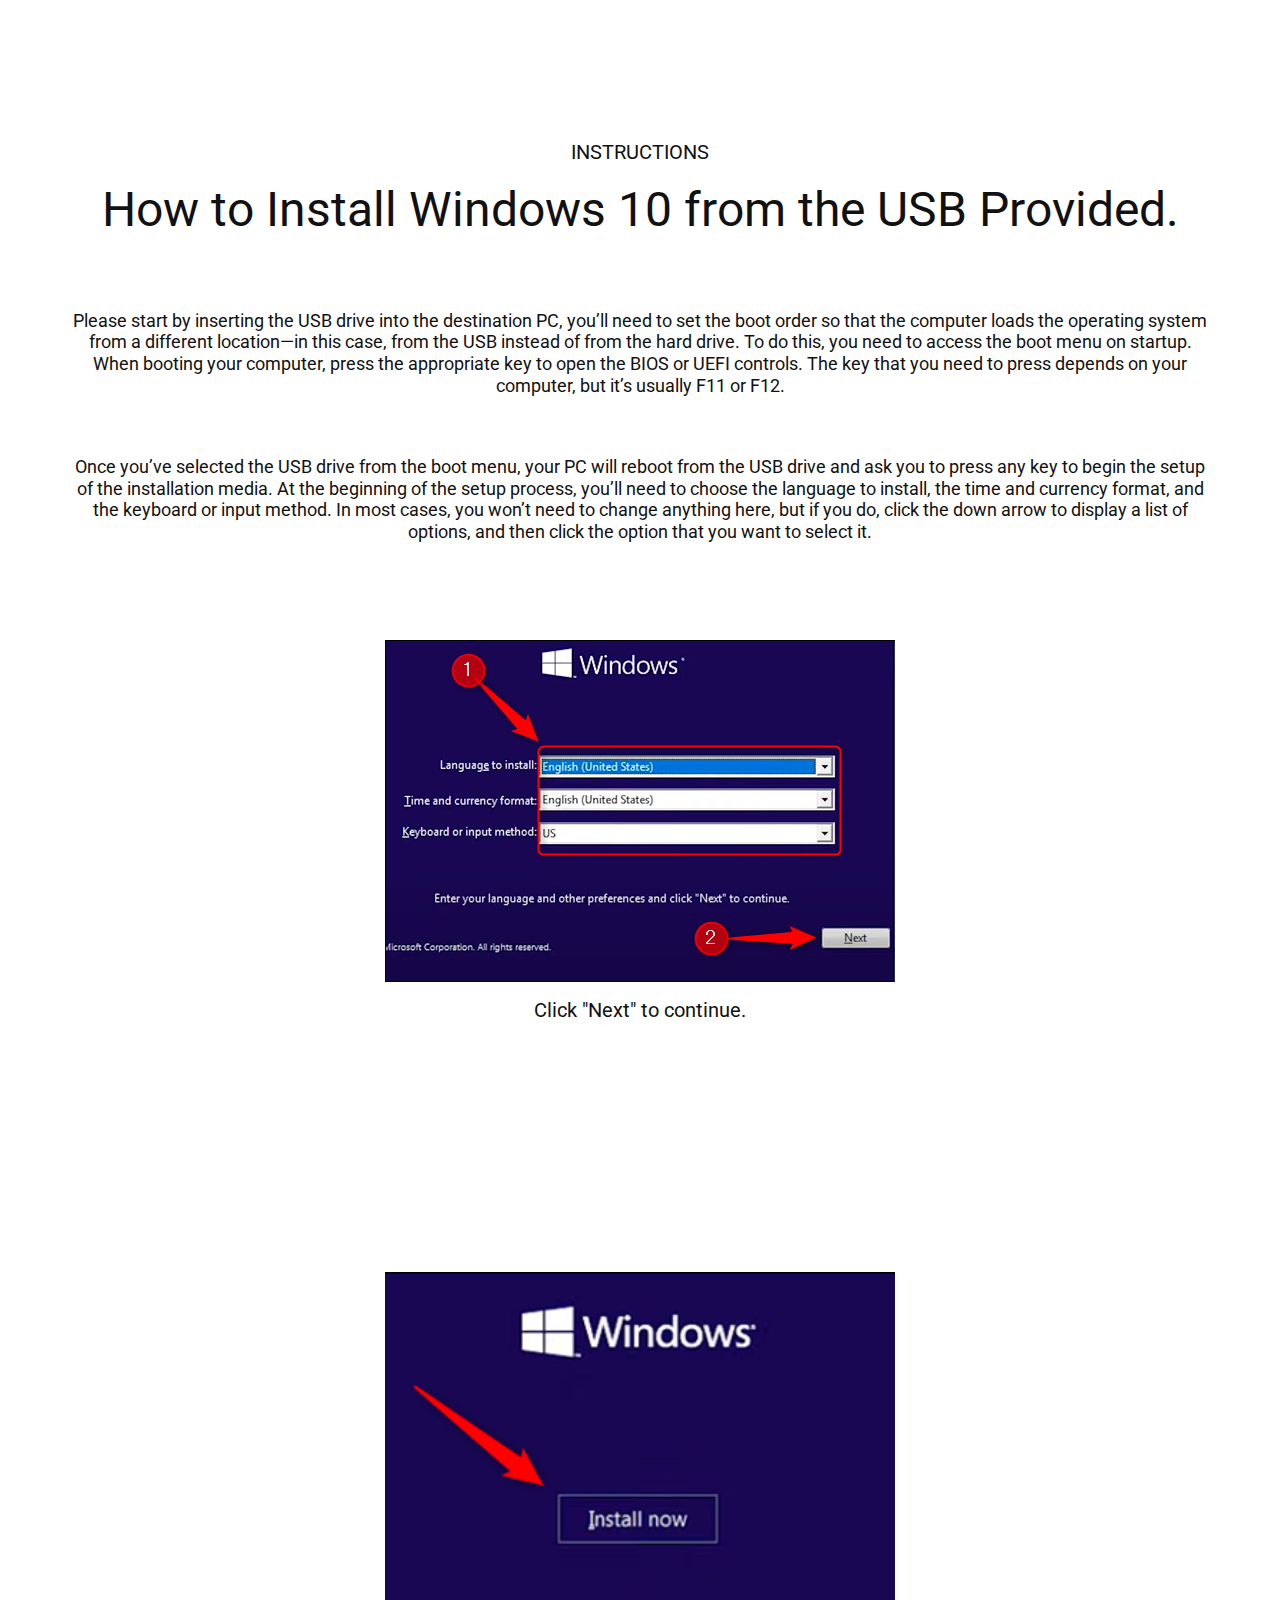
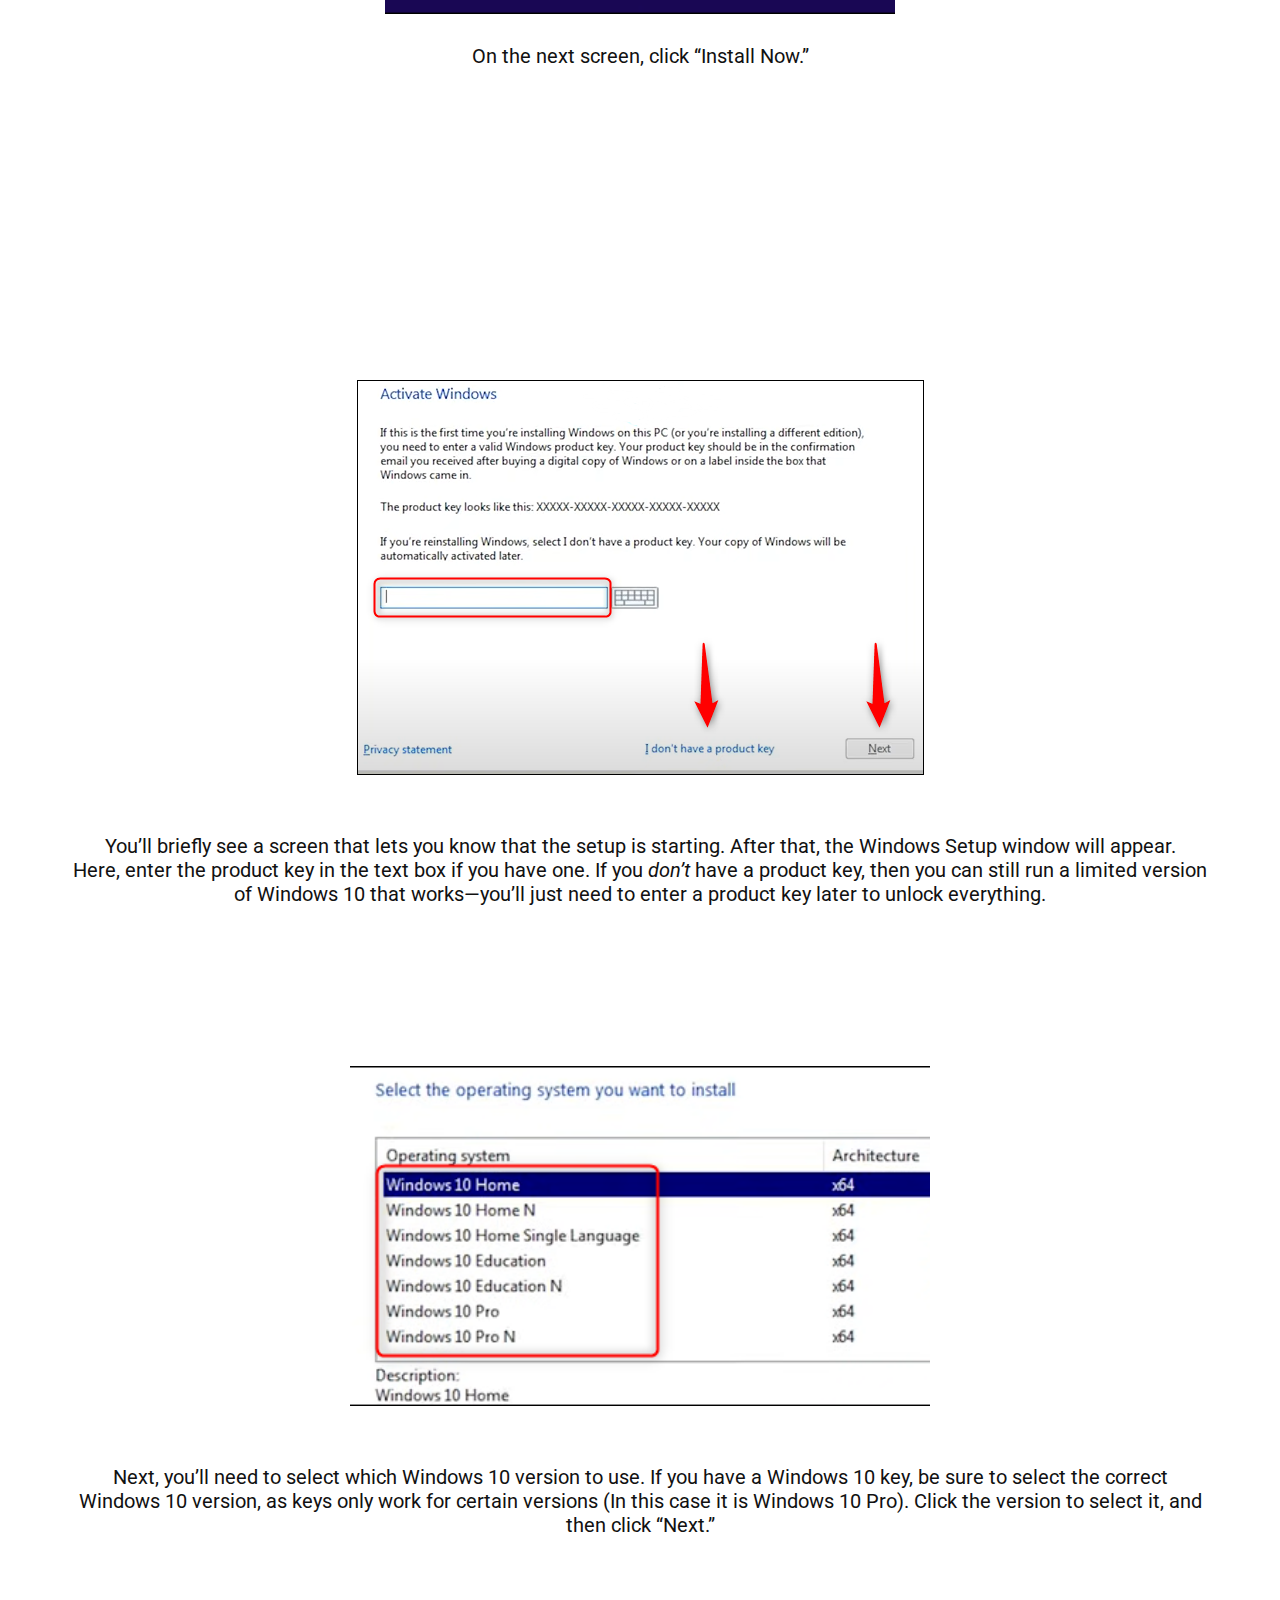
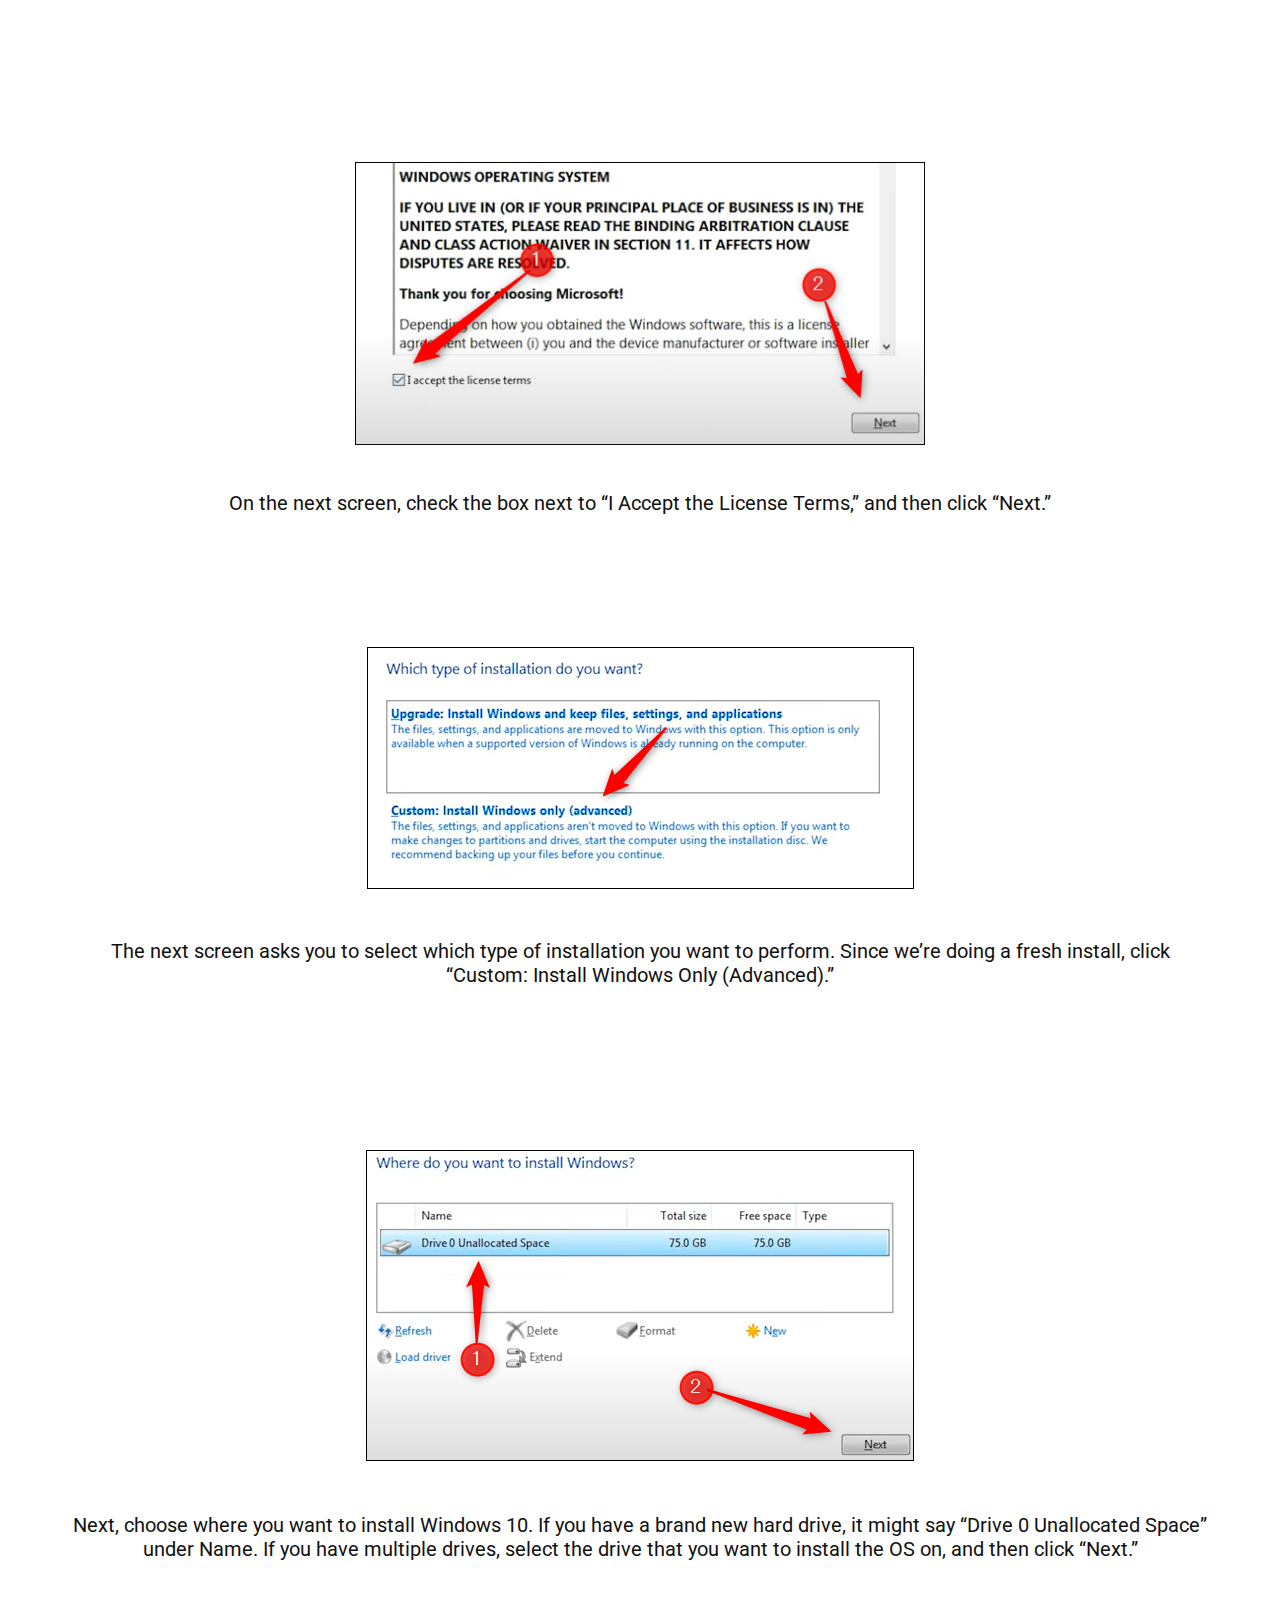
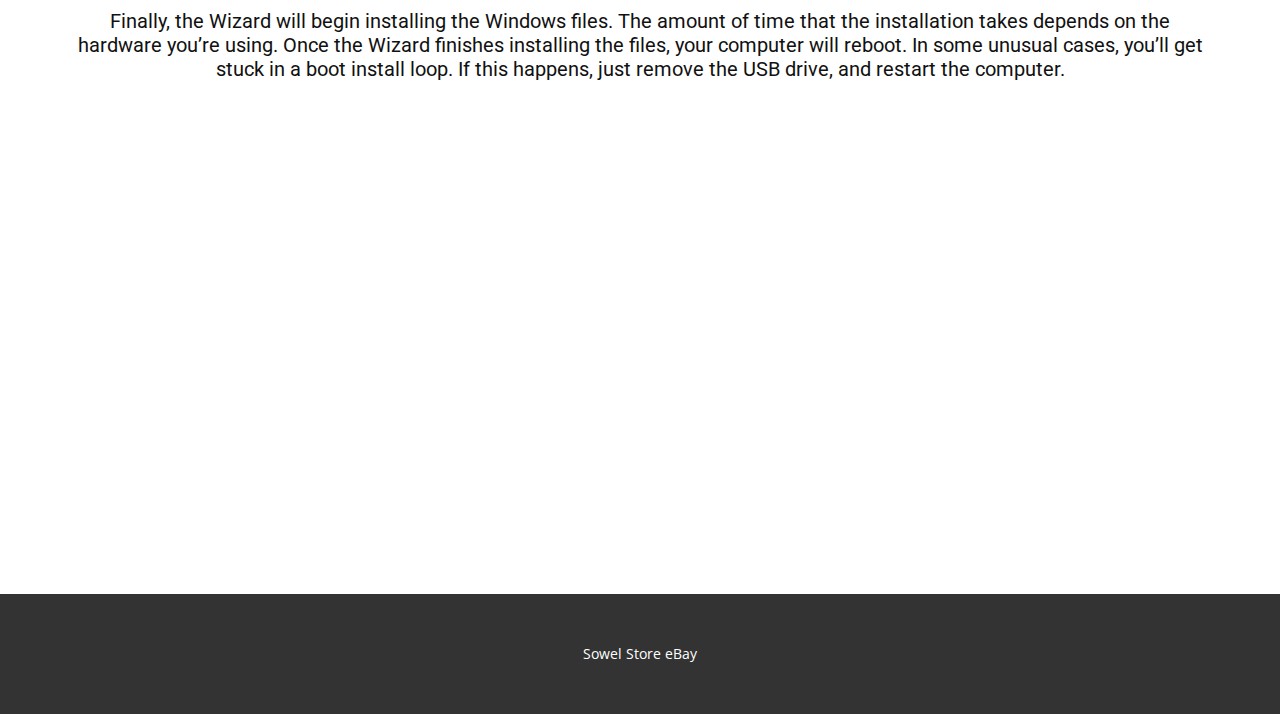
==== commit a2628d37: "Update index.html" ====
--- a/index.html
+++ b/index.html
@@ -11,16 +11,6 @@
     <script class="u-script" type="text/javascript" src="nicepage.js" "="" defer=""></script>
     <meta name="generator" content="Nicepage 4.15.11, nicepage.com">
     <link id="u-theme-google-font" rel="stylesheet" href="https://fonts.googleapis.com/css?family=Roboto:100,100i,300,300i,400,400i,500,500i,700,700i,900,900i|Open+Sans:300,300i,400,400i,500,500i,600,600i,700,700i,800,800i">
-    
-    
-    
-    
-    
-    
-    
-    
-    
-    
     <script type="application/ld+json">{
 		"@context": "http://schema.org",
 		"@type": "Organization",
@@ -39,7 +29,6 @@
 </g></svg>
             </a>
           </div>
-          <div class="u-custom-menu u-nav-container">
 </li></ul>
           </div>
           <div class="u-custom-menu u-nav-container-collapse">
@@ -57,7 +46,7 @@
       <div class="u-clearfix u-sheet u-sheet-1">
         <h5 class="u-text u-text-default u-text-1">Instructions</h5>
         <h1 class="u-text u-text-default u-text-2">How to Install Windows 10 from the USB Provided.</h1>
-        <h6 class="u-text u-text-3"><!--
+        <h6 class="u-align-center u-text u-text-3"><!--
  /* Font Definitions */
  @font-face
 	{font-family:"Cambria Math";
@@ -118,8 +107,8 @@
 	mso-footer-margin:36.0pt;
 	mso-paper-source:0;}
 div.WordSection1
-	{page:WordSection1;}
--->
+	{page:WordSection1;} 
+--> 
 <h6>Please start by inserting the USB drive into the
 destination PC, you’ll need to&nbsp;set the boot order&nbsp;so that the
 computer loads the operating system from a different location—in this case,
@@ -189,7 +178,7 @@
 	mso-paper-source:0;}
 div.WordSection1
 	{page:WordSection1;}
---> Once you’ve selected the USB drive from the boot
+--> <h6>Once you’ve selected the USB drive from the boot
 menu, your PC will reboot from the USB drive and ask you to press any key to
 begin the setup of the installation media. At the beginning of the setup
 process, you’ll need to choose the language to install, the time and currency
@@ -199,13 +188,13 @@
       </div>
     </section>
     <section class="u-clearfix u-section-2" id="sec-d87c">
-      <div class="u-clearfix u-sheet u-sheet-1">
+      <div class="u-clearfix u-sheet u-valign-top u-sheet-1">
         <img class="u-image u-image-default u-image-1" src="images/image001.png" alt="" data-image-width="511" data-image-height="342">
         <h5 class="u-text u-text-default u-text-1">Click "Next" to continue.</h5>
       </div>
     </section>
     <section class="u-clearfix u-section-3" id="sec-c2d7">
-      <div class="u-clearfix u-sheet u-sheet-1">
+      <div class="u-clearfix u-sheet u-valign-top u-sheet-1">
         <img class="u-image u-image-default u-image-1" src="images/image5.png" alt="" data-image-width="430" data-image-height="239">
         <h5 class="u-text u-text-default u-text-1">On the next screen, click “Install Now.”</h5>
       </div>
@@ -218,7 +207,7 @@
       </div>
     </section>
     <section class="u-clearfix u-section-5" id="sec-803d">
-      <div class="u-clearfix u-sheet u-sheet-1">
+      <div class="u-clearfix u-sheet u-valign-top u-sheet-1">
         <img class="u-image u-image-default u-image-1" src="images/image9.png" alt="" data-image-width="412" data-image-height="240">
         <h5 class="u-align-center u-text u-text-default u-text-1"> Next, you’ll need to select which Windows 10 version to use. If you have a Windows 10 key, be sure to select the correct Windows 10 version, as keys only work for certain versions (In this case it is Windows 10 Pro). Click the version to select it, and then click “Next.”</h5>
       </div>
@@ -236,7 +225,7 @@
       </div>
     </section>
     <section class="u-clearfix u-section-8" id="sec-a226">
-      <div class="u-clearfix u-sheet u-sheet-1">
+      <div class="u-clearfix u-sheet u-valign-top u-sheet-1">
         <img class="u-image u-image-default u-image-1" src="images/image12.png" alt="" data-image-width="548" data-image-height="311">
         <h5 class="u-align-center u-text u-text-default u-text-1"> Next, choose where you want to install Windows 10. If you have a&nbsp;brand new&nbsp;hard drive, it might say “Drive 0 Unallocated Space” under Name. If you have multiple drives, select the drive that you want to install the OS on, and then click “Next.”<br>
           <br>
@@ -252,5 +241,6 @@
     <footer class="u-align-center u-clearfix u-footer u-grey-80 u-footer" id="sec-8fa7"><div class="u-clearfix u-sheet u-sheet-1">
         <p class="u-small-text u-text u-text-variant u-text-1">Sowel Store eBay</p>
       </div></footer>
+    </section>
   
 </body></html>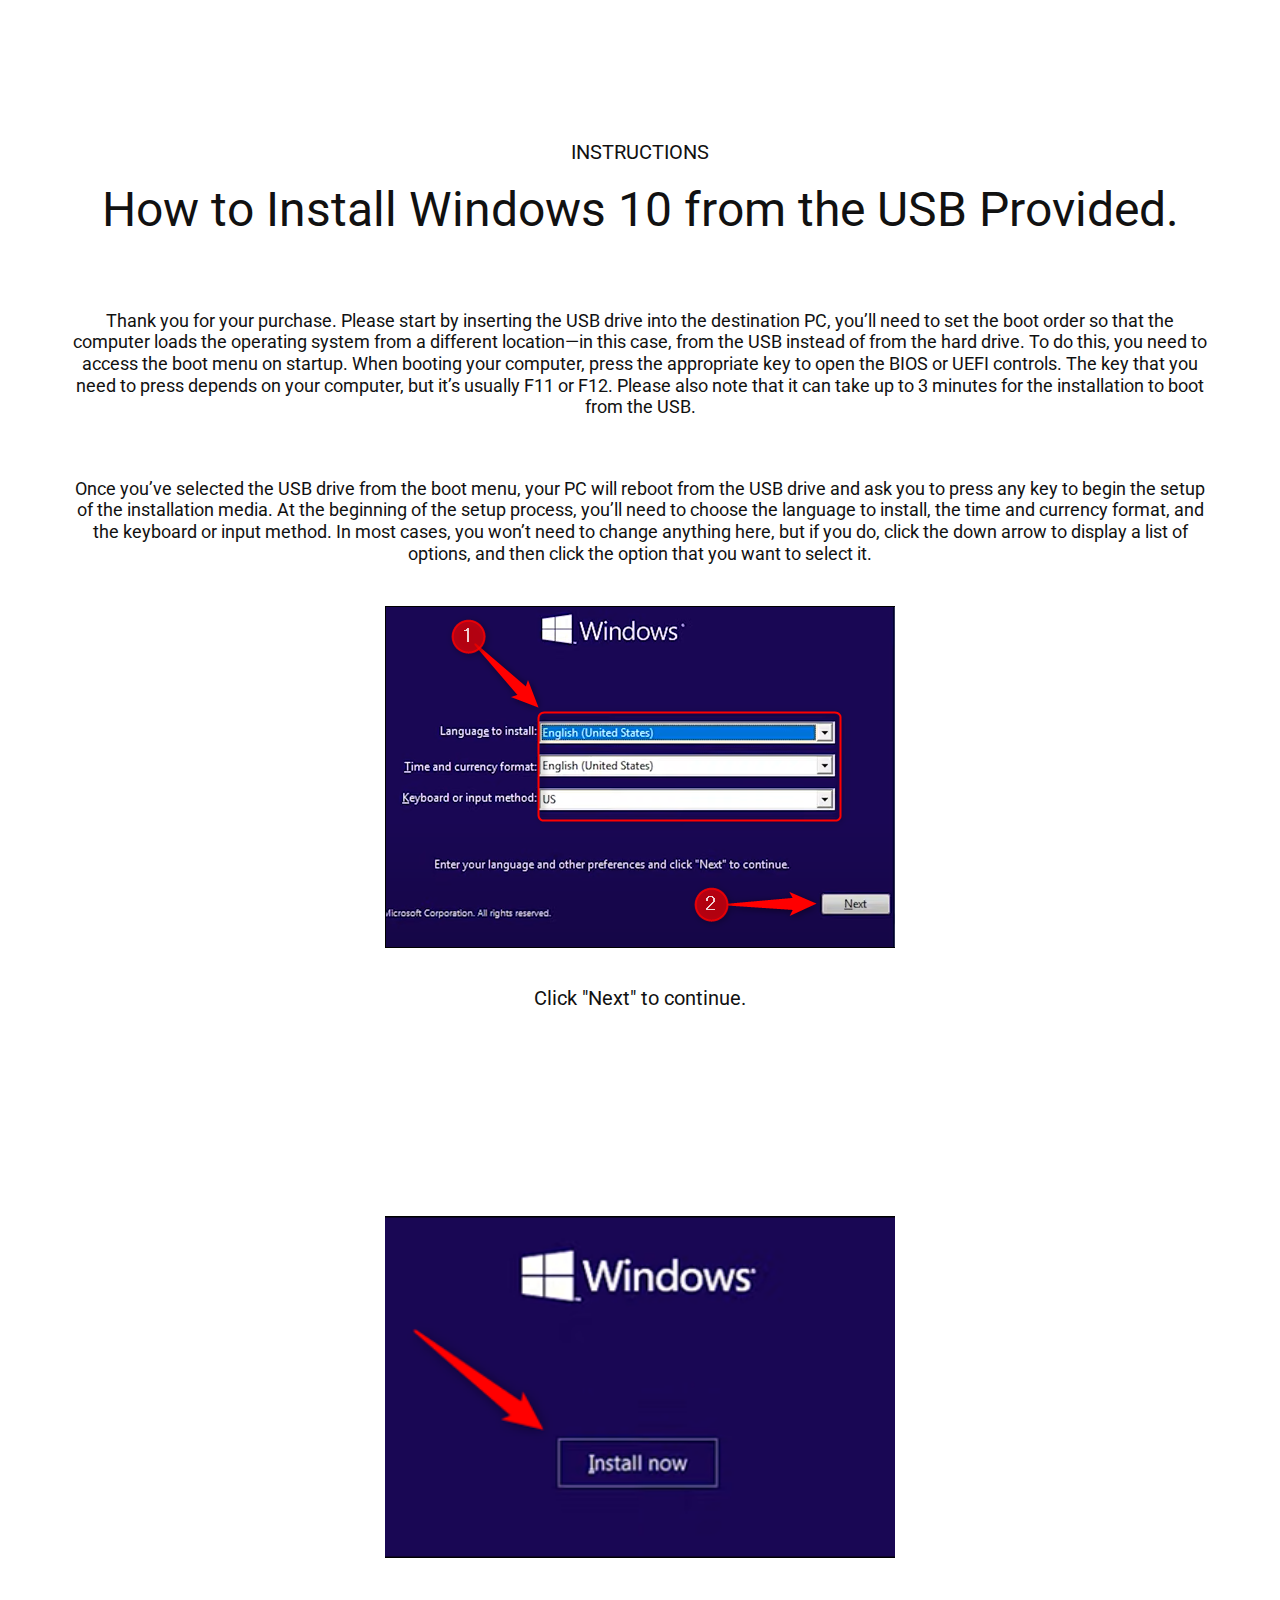
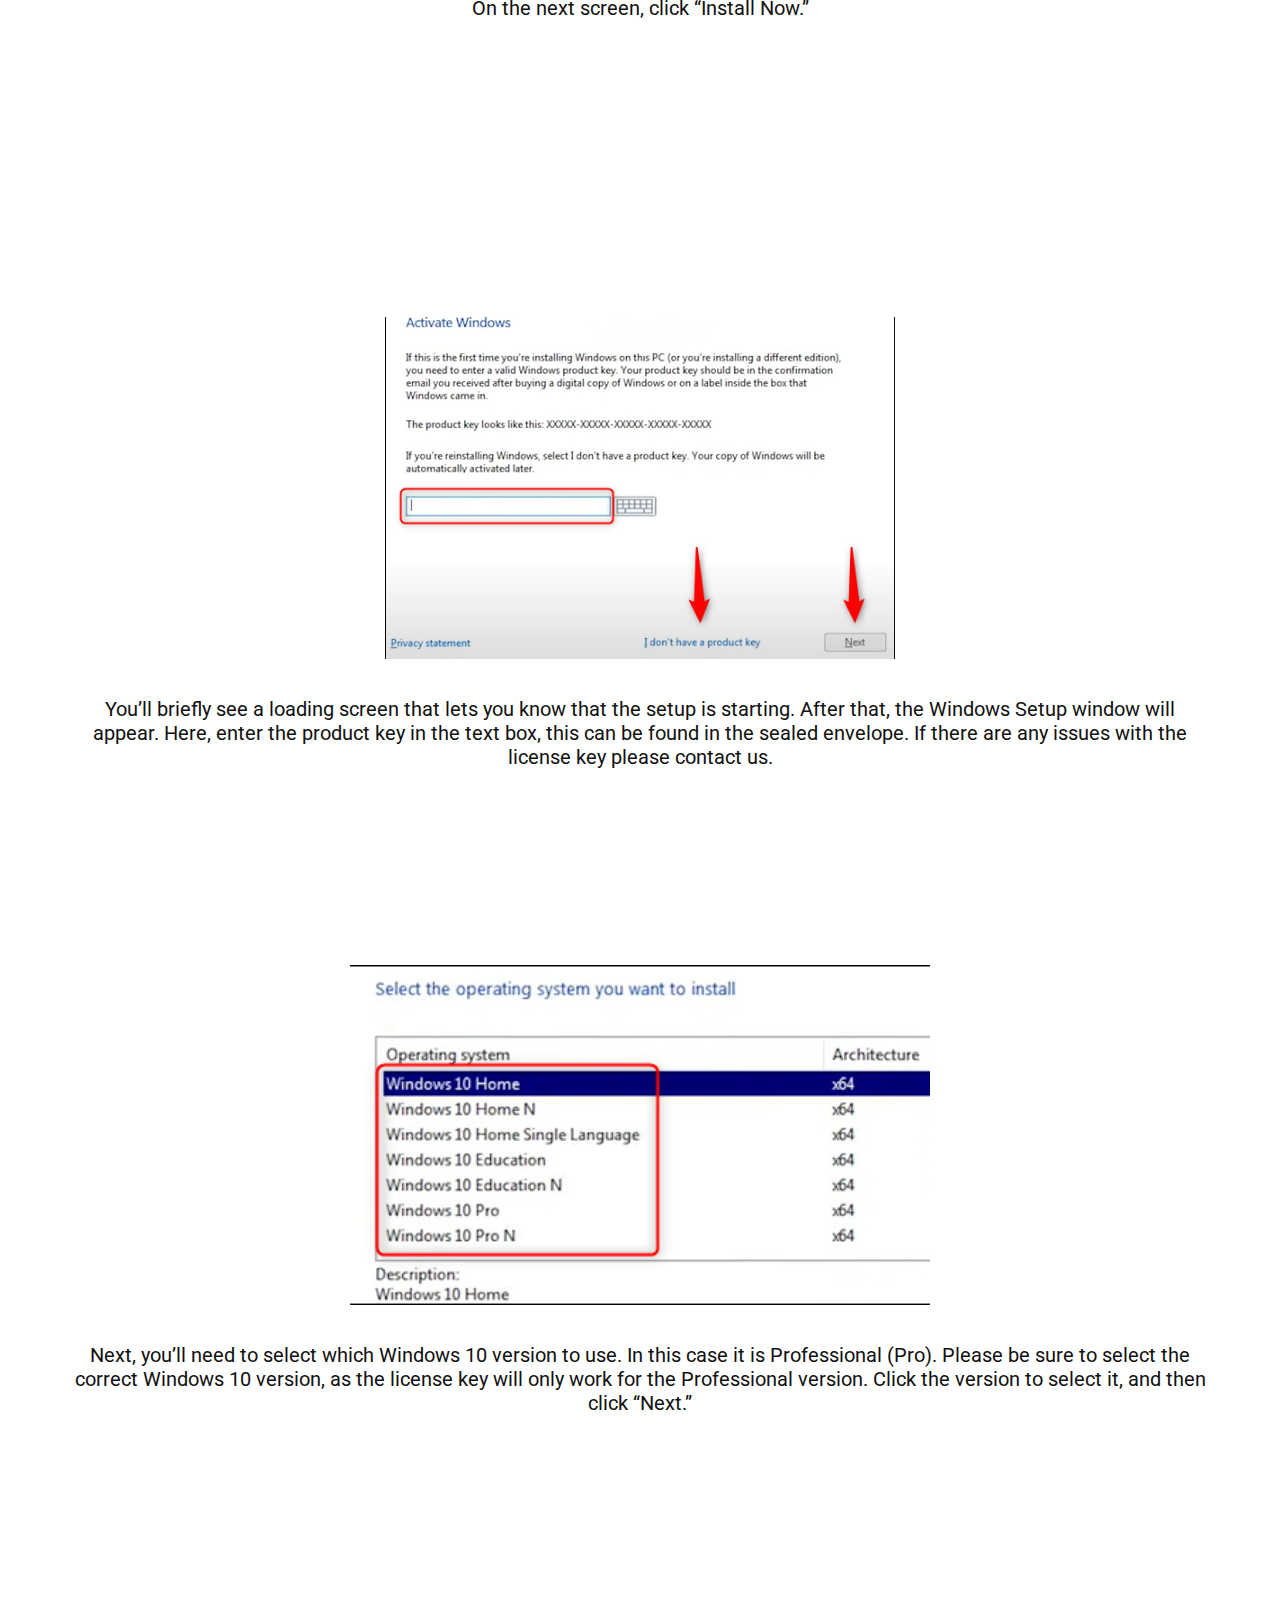
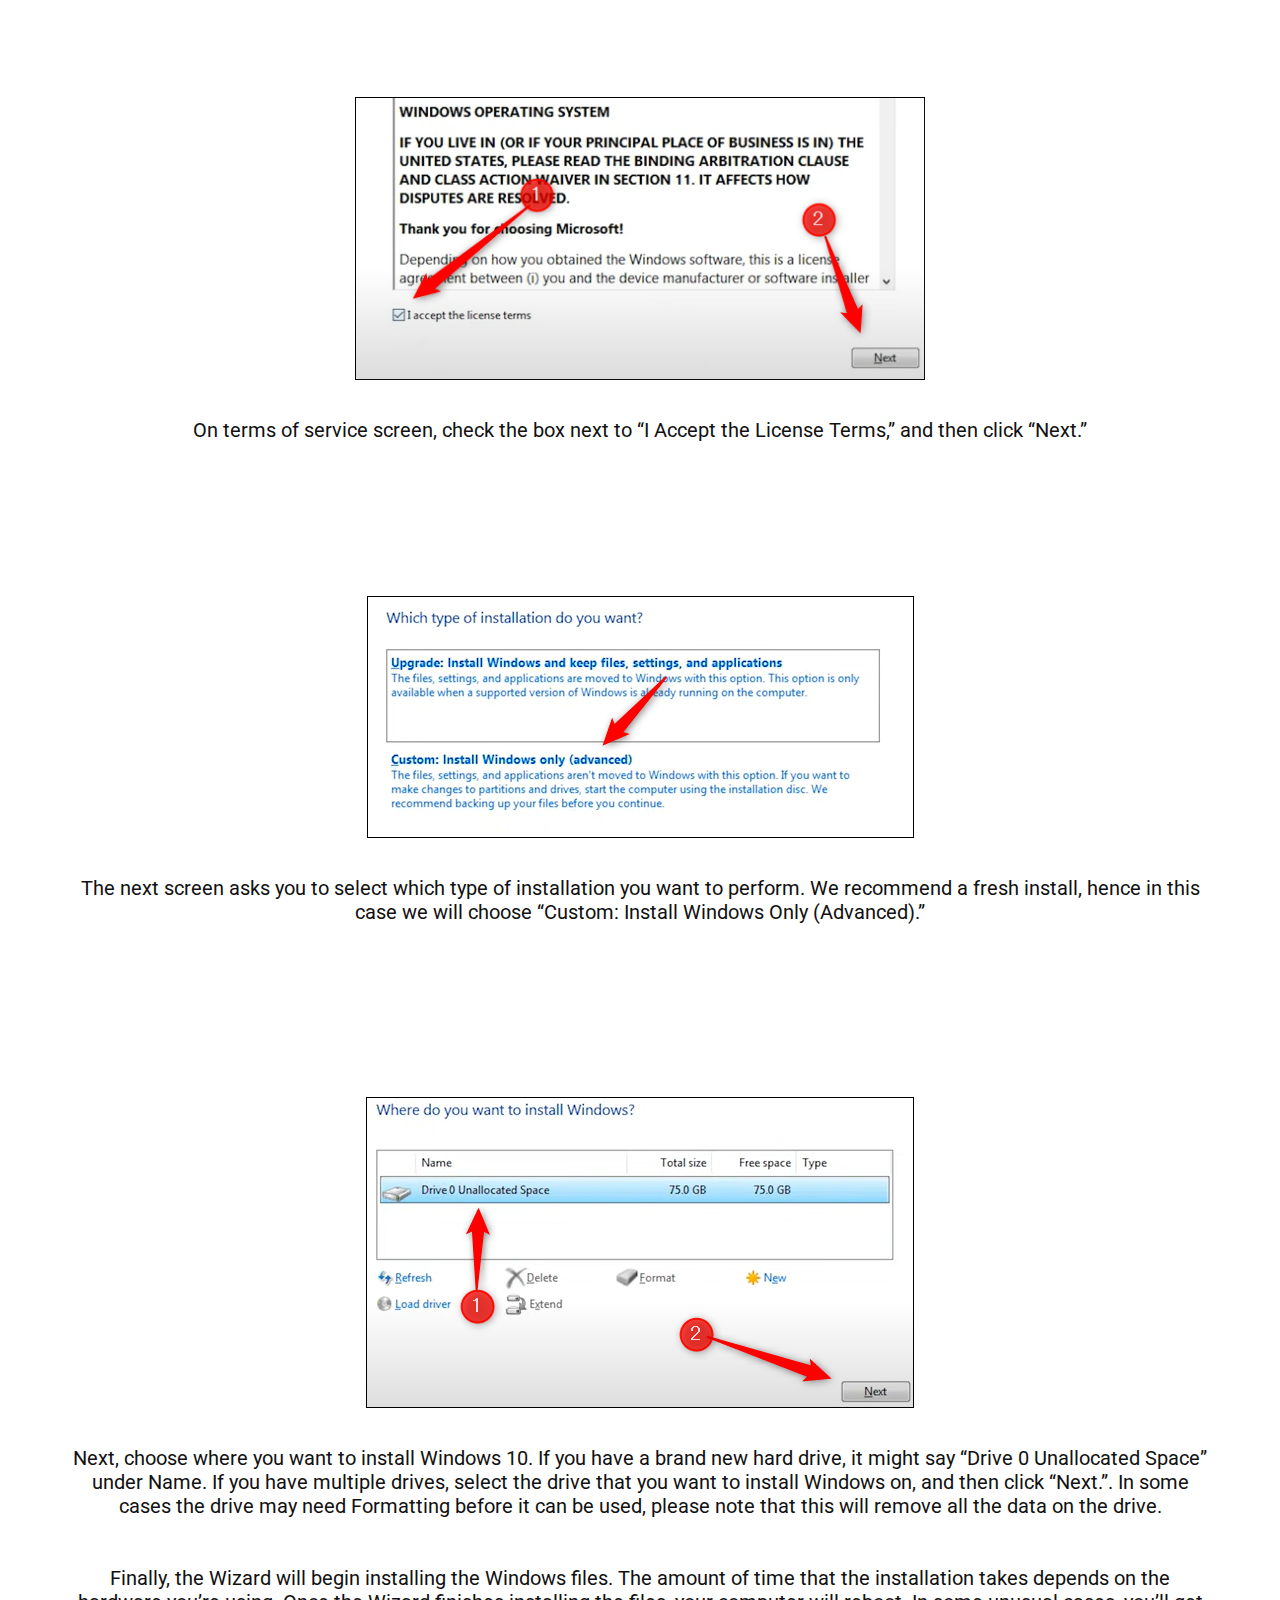
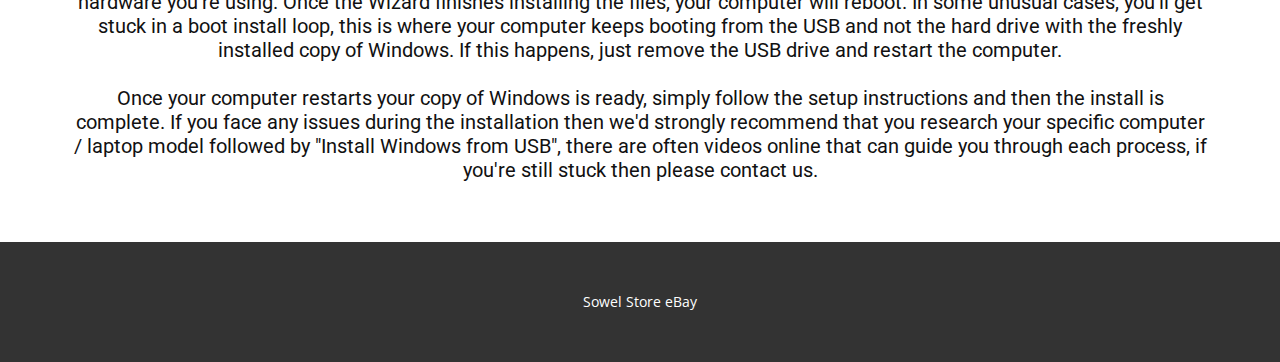
==== commit cec3b7e3: "Website Inst Update" ====
--- a/index.html
+++ b/index.html
@@ -21,24 +21,14 @@
     <meta property="og:type" content="website">
   </head>
   <body data-home-page="Instructions.html" data-home-page-title="Instructions" class="u-body u-xl-mode" data-lang="en"><header class="u-clearfix u-header u-header" id="sec-8012"><div class="u-clearfix u-sheet u-sheet-1">
-        <nav class="u-menu u-menu-one-level u-offcanvas u-menu-1">
-          <div class="menu-collapse" style="font-size: 1rem; letter-spacing: 0px;">
-            <a class="u-button-style u-custom-left-right-menu-spacing u-custom-padding-bottom u-custom-top-bottom-menu-spacing u-nav-link u-text-active-palette-1-base u-text-hover-palette-2-base" href="#">
-              <svg class="u-svg-link" viewBox="0 0 24 24"><use xmlns:xlink="http://www.w3.org/1999/xlink" xlink:href="#menu-hamburger"></use></svg>
-              <svg class="u-svg-content" version="1.1" id="menu-hamburger" viewBox="0 0 16 16" x="0px" y="0px" xmlns:xlink="http://www.w3.org/1999/xlink" xmlns="http://www.w3.org/2000/svg"><g><rect y="1" width="16" height="2"></rect><rect y="7" width="16" height="2"></rect><rect y="13" width="16" height="2"></rect>
-</g></svg>
+        </g></svg>
             </a>
           </div>
 </li></ul>
           </div>
-          <div class="u-custom-menu u-nav-container-collapse">
-            <div class="u-black u-container-style u-inner-container-layout u-opacity u-opacity-95 u-sidenav">
-              <div class="u-inner-container-layout u-sidenav-overflow">
-                <div class="u-menu-close"></div>
 </li></ul>
               </div>
             </div>
-            <div class="u-black u-menu-overlay u-opacity u-opacity-70"></div>
           </div>
         </nav>
       </div></header>
@@ -109,13 +99,14 @@
 div.WordSection1
 	{page:WordSection1;} 
 --> 
-<h6>Please start by inserting the USB drive into the
+<h6>Thank you for your purchase. Please start by inserting the USB drive into the
 destination PC, you’ll need to&nbsp;set the boot order&nbsp;so that the
 computer loads the operating system from a different location—in this case,
 from the USB instead of from the hard drive. To do this, you need to access the
 boot menu on startup. When booting your computer, press the appropriate key to
 open the&nbsp;BIOS or UEFI&nbsp;controls. The key that you need to press
-depends on your computer, but it’s usually F11 or F12. </h6>
+depends on your computer, but it’s usually F11 or F12. Please also note that it can take up to 3 minutes 
+for the installation to boot from the USB.</h6>
         <h6 class="u-text u-text-4"><!--
  /* Font Definitions */
  @font-face
@@ -202,42 +193,40 @@
     <section class="u-clearfix u-section-4" id="sec-f69e">
       <div class="u-clearfix u-sheet u-sheet-1">
         <img class="u-image u-image-default u-image-1" src="images/image8.png" alt="" data-image-width="567" data-image-height="395">
-        <h5 class="u-align-center u-text u-text-default u-text-1"> You’ll briefly see a screen that lets you know that the setup is starting. After that, the Windows Setup window will appear. Here,&nbsp;enter&nbsp;the product key in the text box if you have one. If you&nbsp;<i>don’t</i>&nbsp;have a product key, then you can&nbsp;still run a limited version of Windows 10&nbsp;that works—you’ll just need to enter a product key later to unlock everything.
+        <h5 class="u-align-center u-text u-text-default u-text-1"> You’ll briefly see a loading screen that lets you know that the setup is starting. After that, the Windows Setup window will appear. Here,&nbsp;enter&nbsp;the product key in the text box, this can be found in the sealed envelope. If there are any issues with the license key please contact us.
         </h5>
       </div>
     </section>
     <section class="u-clearfix u-section-5" id="sec-803d">
       <div class="u-clearfix u-sheet u-valign-top u-sheet-1">
         <img class="u-image u-image-default u-image-1" src="images/image9.png" alt="" data-image-width="412" data-image-height="240">
-        <h5 class="u-align-center u-text u-text-default u-text-1"> Next, you’ll need to select which Windows 10 version to use. If you have a Windows 10 key, be sure to select the correct Windows 10 version, as keys only work for certain versions (In this case it is Windows 10 Pro). Click the version to select it, and then click “Next.”</h5>
+        <h5 class="u-align-center u-text u-text-default u-text-1"> Next, you’ll need to select which Windows 10 version to use. In this case it is Professional (Pro). Please be sure to select the correct Windows 10 version, as the license key will only work for the Professional version. Click the version to select it, and then click “Next.”</h5>
       </div>
     </section>
     <section class="u-clearfix u-section-6" id="sec-10dd">
       <div class="u-clearfix u-sheet u-sheet-1">
         <img class="u-image u-image-default u-image-1" src="images/image10.png" alt="" data-image-width="578" data-image-height="287">
-        <h5 class="u-text u-text-default u-text-1"> On the next screen, check the box next to “I Accept the License Terms,” and then click “Next.”</h5>
+        <h5 class="u-text u-text-default u-text-1"> On terms of service screen, check the box next to “I Accept the License Terms,” and then click “Next.”</h5>
       </div>
     </section>
     <section class="u-clearfix u-section-7" id="sec-5e21">
       <div class="u-clearfix u-sheet u-sheet-1">
         <img class="u-image u-image-default u-image-1" src="images/image11.png" alt="" data-image-width="547" data-image-height="242">
-        <h5 class="u-align-center u-text u-text-default u-text-1"> The next screen asks you to select which type of installation you want to perform. Since we’re doing a&nbsp;fresh install, click “Custom: Install Windows Only (Advanced).”</h5>
+        <h5 class="u-align-center u-text u-text-default u-text-1"> The next screen asks you to select which type of installation you want to perform. We recommend a fresh install, hence in this case we will choose “Custom: Install Windows Only (Advanced).”</h5>
       </div>
     </section>
     <section class="u-clearfix u-section-8" id="sec-a226">
       <div class="u-clearfix u-sheet u-valign-top u-sheet-1">
         <img class="u-image u-image-default u-image-1" src="images/image12.png" alt="" data-image-width="548" data-image-height="311">
-        <h5 class="u-align-center u-text u-text-default u-text-1"> Next, choose where you want to install Windows 10. If you have a&nbsp;brand new&nbsp;hard drive, it might say “Drive 0 Unallocated Space” under Name. If you have multiple drives, select the drive that you want to install the OS on, and then click “Next.”<br>
+        <h5 class="u-align-center u-text u-text-default u-text-1"> Next, choose where you want to install Windows 10. If you have a&nbsp;brand new&nbsp;hard drive, it might say “Drive 0 Unallocated Space” under Name. If you have multiple drives, select the drive that you want to install Windows on, and then click “Next.”. In some cases the drive may need Formatting before it can be used, please note that this will remove all the data on the drive.<br>
           <br>
-          <br>Finally, the Wizard will begin installing the Windows files. The amount of time that the installation takes depends on the hardware you’re using. Once the Wizard finishes installing the files, your computer will reboot. In some unusual cases, you’ll get stuck in a boot install loop. If this happens, just remove the USB drive, and restart the computer.
-        </h5>
-      </div>
-    </section>
-    <section class="u-clearfix u-section-9" id="sec-3757">
-      <div class="u-clearfix u-sheet u-sheet-1"></div>
-    </section>
-    
-    
+          <br>Finally, the Wizard will begin installing the Windows files. The amount of time that the installation takes depends on the hardware you’re using. Once the Wizard finishes installing the files, your computer will reboot. In some unusual cases, you’ll get stuck in a boot install loop, this is where your computer keeps booting from the USB and not the hard drive with the freshly installed copy of Windows. If this happens, just remove the USB drive and restart the computer.
+		  <br>
+		  <br>
+		    Once your computer restarts your copy of Windows is ready, simply follow the setup instructions and then the install is complete. If you face any issues during the installation then we'd strongly recommend that you research your specific computer / laptop model followed by "Install Windows from USB", there are often videos online that can guide you through each process, if you're still stuck then please contact us.
+		</h5>
+      </div>
+    </section>
     <footer class="u-align-center u-clearfix u-footer u-grey-80 u-footer" id="sec-8fa7"><div class="u-clearfix u-sheet u-sheet-1">
         <p class="u-small-text u-text u-text-variant u-text-1">Sowel Store eBay</p>
       </div></footer>
--- a/nicepage.css
+++ b/nicepage.css
@@ -22492,12 +22492,12 @@
 .u-container-layout.u-container-layout.u-color-1-dark-3:before,
 .u-table-alt-color-1-dark-3 tr:nth-child(even) {
   color: #ffffff;
-  background-color: #333129;
+  background-color: #292d33;
 }
 .u-button-style.u-color-1-dark-3,
 .u-button-style.u-color-1-dark-3[class*="u-border-"] {
   color: #ffffff !important;
-  background-color: #333129 !important;
+  background-color: #292d33 !important;
 }
 .u-button-style.u-color-1-dark-3:hover,
 .u-button-style.u-color-1-dark-3[class*="u-border-"]:hover,
@@ -22510,7 +22510,7 @@
 li.active > .u-button-style.u-button-style.u-color-1-dark-3,
 li.active > .u-button-style.u-button-style.u-color-1-dark-3[class*="u-border-"] {
   color: #ffffff !important;
-  background-color: #2e2c25 !important;
+  background-color: #25292e !important;
 }
 .u-hover-color-1-dark-3:hover,
 .u-hover-color-1-dark-3[class*="u-border-"]:hover,
@@ -22533,10 +22533,10 @@
 li.active > a.u-button-style.u-button-style.u-active-color-1-dark-3,
 li.active > a.u-button-style.u-button-style.u-active-color-1-dark-3[class*="u-border-"] {
   color: #ffffff !important;
-  background-color: #333129 !important;
+  background-color: #292d33 !important;
 }
 a.u-link.u-hover-color-1-dark-3:hover {
-  color: #333129 !important;
+  color: #292d33 !important;
 }
 .u-color-1-dark-2,
 .u-body.u-color-1-dark-2,
@@ -22546,12 +22546,12 @@
 .u-container-layout.u-container-layout.u-color-1-dark-2:before,
 .u-table-alt-color-1-dark-2 tr:nth-child(even) {
   color: #ffffff;
-  background-color: #72683f;
+  background-color: #555c66;
 }
 .u-button-style.u-color-1-dark-2,
 .u-button-style.u-color-1-dark-2[class*="u-border-"] {
   color: #ffffff !important;
-  background-color: #72683f !important;
+  background-color: #555c66 !important;
 }
 .u-button-style.u-color-1-dark-2:hover,
 .u-button-style.u-color-1-dark-2[class*="u-border-"]:hover,
@@ -22564,7 +22564,7 @@
 li.active > .u-button-style.u-button-style.u-color-1-dark-2,
 li.active > .u-button-style.u-button-style.u-color-1-dark-2[class*="u-border-"] {
   color: #ffffff !important;
-  background-color: #675e39 !important;
+  background-color: #4d535c !important;
 }
 .u-hover-color-1-dark-2:hover,
 .u-hover-color-1-dark-2[class*="u-border-"]:hover,
@@ -22587,10 +22587,10 @@
 li.active > a.u-button-style.u-button-style.u-active-color-1-dark-2,
 li.active > a.u-button-style.u-button-style.u-active-color-1-dark-2[class*="u-border-"] {
   color: #ffffff !important;
-  background-color: #72683f !important;
+  background-color: #555c66 !important;
 }
 a.u-link.u-hover-color-1-dark-2:hover {
-  color: #72683f !important;
+  color: #555c66 !important;
 }
 .u-color-1-dark-1,
 .u-body.u-color-1-dark-1,
@@ -22600,12 +22600,12 @@
 .u-container-layout.u-container-layout.u-color-1-dark-1:before,
 .u-table-alt-color-1-dark-1 tr:nth-child(even) {
   color: #ffffff;
-  background-color: #b29a36;
+  background-color: #858e99;
 }
 .u-button-style.u-color-1-dark-1,
 .u-button-style.u-color-1-dark-1[class*="u-border-"] {
   color: #ffffff !important;
-  background-color: #b29a36 !important;
+  background-color: #858e99 !important;
 }
 .u-button-style.u-color-1-dark-1:hover,
 .u-button-style.u-color-1-dark-1[class*="u-border-"]:hover,
@@ -22618,7 +22618,7 @@
 li.active > .u-button-style.u-button-style.u-color-1-dark-1,
 li.active > .u-button-style.u-button-style.u-color-1-dark-1[class*="u-border-"] {
   color: #ffffff !important;
-  background-color: #a08b31 !important;
+  background-color: #75808c !important;
 }
 .u-hover-color-1-dark-1:hover,
 .u-hover-color-1-dark-1[class*="u-border-"]:hover,
@@ -22641,10 +22641,10 @@
 li.active > a.u-button-style.u-button-style.u-active-color-1-dark-1,
 li.active > a.u-button-style.u-button-style.u-active-color-1-dark-1[class*="u-border-"] {
   color: #ffffff !important;
-  background-color: #b29a36 !important;
+  background-color: #858e99 !important;
 }
 a.u-link.u-hover-color-1-dark-1:hover {
-  color: #b29a36 !important;
+  color: #858e99 !important;
 }
 .u-color-1,
 .u-body.u-color-1,
@@ -22654,12 +22654,12 @@
 .u-container-layout.u-container-layout.u-color-1:before,
 .u-table-alt-color-1 tr:nth-child(even) {
   color: #111111;
-  background-color: #f1c50e;
+  background-color: #b9c1cc;
 }
 .u-button-style.u-color-1,
 .u-button-style.u-color-1[class*="u-border-"] {
   color: #111111 !important;
-  background-color: #f1c50e !important;
+  background-color: #b9c1cc !important;
 }
 .u-button-style.u-color-1:hover,
 .u-button-style.u-color-1[class*="u-border-"]:hover,
@@ -22672,7 +22672,7 @@
 li.active > .u-button-style.u-button-style.u-color-1,
 li.active > .u-button-style.u-button-style.u-color-1[class*="u-border-"] {
   color: #111111 !important;
-  background-color: #d9b10d !important;
+  background-color: #a2adbc !important;
 }
 .u-hover-color-1:hover,
 .u-hover-color-1[class*="u-border-"]:hover,
@@ -22695,10 +22695,10 @@
 li.active > a.u-button-style.u-button-style.u-active-color-1,
 li.active > a.u-button-style.u-button-style.u-active-color-1[class*="u-border-"] {
   color: #111111 !important;
-  background-color: #f1c50e !important;
+  background-color: #b9c1cc !important;
 }
 a.u-link.u-hover-color-1:hover {
-  color: #f1c50e !important;
+  color: #b9c1cc !important;
 }
 .u-color-1-light-1,
 .u-body.u-color-1-light-1,
@@ -22708,12 +22708,12 @@
 .u-container-layout.u-container-layout.u-color-1-light-1:before,
 .u-table-alt-color-1-light-1 tr:nth-child(even) {
   color: #111111;
-  background-color: #f5d654;
+  background-color: #ccd3db;
 }
 .u-button-style.u-color-1-light-1,
 .u-button-style.u-color-1-light-1[class*="u-border-"] {
   color: #111111 !important;
-  background-color: #f5d654 !important;
+  background-color: #ccd3db !important;
 }
 .u-button-style.u-color-1-light-1:hover,
 .u-button-style.u-color-1-light-1[class*="u-border-"]:hover,
@@ -22726,7 +22726,7 @@
 li.active > .u-button-style.u-button-style.u-color-1-light-1,
 li.active > .u-button-style.u-button-style.u-color-1-light-1[class*="u-border-"] {
   color: #111111 !important;
-  background-color: #f3cf35 !important;
+  background-color: #b3bec9 !important;
 }
 .u-hover-color-1-light-1:hover,
 .u-hover-color-1-light-1[class*="u-border-"]:hover,
@@ -22749,10 +22749,10 @@
 li.active > a.u-button-style.u-button-style.u-active-color-1-light-1,
 li.active > a.u-button-style.u-button-style.u-active-color-1-light-1[class*="u-border-"] {
   color: #111111 !important;
-  background-color: #f5d654 !important;
+  background-color: #ccd3db !important;
 }
 a.u-link.u-hover-color-1-light-1:hover {
-  color: #f5d654 !important;
+  color: #ccd3db !important;
 }
 .u-color-1-light-2,
 .u-body.u-color-1-light-2,
@@ -22762,12 +22762,12 @@
 .u-container-layout.u-container-layout.u-color-1-light-2:before,
 .u-table-alt-color-1-light-2 tr:nth-child(even) {
   color: #111111;
-  background-color: #f9e79b;
+  background-color: #e0e5eb;
 }
 .u-button-style.u-color-1-light-2,
 .u-button-style.u-color-1-light-2[class*="u-border-"] {
   color: #111111 !important;
-  background-color: #f9e79b !important;
+  background-color: #e0e5eb !important;
 }
 .u-button-style.u-color-1-light-2:hover,
 .u-button-style.u-color-1-light-2[class*="u-border-"]:hover,
@@ -22780,7 +22780,7 @@
 li.active > .u-button-style.u-button-style.u-color-1-light-2,
 li.active > .u-button-style.u-button-style.u-color-1-light-2[class*="u-border-"] {
   color: #111111 !important;
-  background-color: #f7de75 !important;
+  background-color: #c4ced9 !important;
 }
 .u-hover-color-1-light-2:hover,
 .u-hover-color-1-light-2[class*="u-border-"]:hover,
@@ -22803,10 +22803,10 @@
 li.active > a.u-button-style.u-button-style.u-active-color-1-light-2,
 li.active > a.u-button-style.u-button-style.u-active-color-1-light-2[class*="u-border-"] {
   color: #111111 !important;
-  background-color: #f9e79b !important;
+  background-color: #e0e5eb !important;
 }
 a.u-link.u-hover-color-1-light-2:hover {
-  color: #f9e79b !important;
+  color: #e0e5eb !important;
 }
 .u-color-1-light-3,
 .u-body.u-color-1-light-3,
@@ -22816,12 +22816,12 @@
 .u-container-layout.u-container-layout.u-color-1-light-3:before,
 .u-table-alt-color-1-light-3 tr:nth-child(even) {
   color: #111111;
-  background-color: #fef9e6;
+  background-color: #f5f7fa;
 }
 .u-button-style.u-color-1-light-3,
 .u-button-style.u-color-1-light-3[class*="u-border-"] {
   color: #111111 !important;
-  background-color: #fef9e6 !important;
+  background-color: #f5f7fa !important;
 }
 .u-button-style.u-color-1-light-3:hover,
 .u-button-style.u-color-1-light-3[class*="u-border-"]:hover,
@@ -22834,7 +22834,7 @@
 li.active > .u-button-style.u-button-style.u-color-1-light-3,
 li.active > .u-button-style.u-button-style.u-color-1-light-3[class*="u-border-"] {
   color: #111111 !important;
-  background-color: #fceeb7 !important;
+  background-color: #d4dde9 !important;
 }
 .u-hover-color-1-light-3:hover,
 .u-hover-color-1-light-3[class*="u-border-"]:hover,
@@ -22857,10 +22857,10 @@
 li.active > a.u-button-style.u-button-style.u-active-color-1-light-3,
 li.active > a.u-button-style.u-button-style.u-active-color-1-light-3[class*="u-border-"] {
   color: #111111 !important;
-  background-color: #fef9e6 !important;
+  background-color: #f5f7fa !important;
 }
 a.u-link.u-hover-color-1-light-3:hover {
-  color: #fef9e6 !important;
+  color: #f5f7fa !important;
 }
 .u-color-1-base,
 .u-body.u-color-1-base,
@@ -22870,12 +22870,12 @@
 .u-container-layout.u-container-layout.u-color-1-base:before,
 .u-table-alt-color-1-base tr:nth-child(even) {
   color: #111111;
-  background-color: #f1c50e;
+  background-color: #b9c1cc;
 }
 .u-button-style.u-color-1-base,
 .u-button-style.u-color-1-base[class*="u-border-"] {
   color: #111111 !important;
-  background-color: #f1c50e !important;
+  background-color: #b9c1cc !important;
 }
 .u-button-style.u-color-1-base:hover,
 .u-button-style.u-color-1-base[class*="u-border-"]:hover,
@@ -22888,7 +22888,7 @@
 li.active > .u-button-style.u-button-style.u-color-1-base,
 li.active > .u-button-style.u-button-style.u-color-1-base[class*="u-border-"] {
   color: #111111 !important;
-  background-color: #d9b10d !important;
+  background-color: #a2adbc !important;
 }
 .u-hover-color-1-base:hover,
 .u-hover-color-1-base[class*="u-border-"]:hover,
@@ -22911,10 +22911,10 @@
 li.active > a.u-button-style.u-button-style.u-active-color-1-base,
 li.active > a.u-button-style.u-button-style.u-active-color-1-base[class*="u-border-"] {
   color: #111111 !important;
-  background-color: #f1c50e !important;
+  background-color: #b9c1cc !important;
 }
 a.u-link.u-hover-color-1-base:hover {
-  color: #f1c50e !important;
+  color: #b9c1cc !important;
 }
 .u-color-2-dark-3,
 .u-body.u-color-2-dark-3,
@@ -22924,12 +22924,12 @@
 .u-container-layout.u-container-layout.u-color-2-dark-3:before,
 .u-table-alt-color-2-dark-3 tr:nth-child(even) {
   color: #ffffff;
-  background-color: #293332;
+  background-color: #332929;
 }
 .u-button-style.u-color-2-dark-3,
 .u-button-style.u-color-2-dark-3[class*="u-border-"] {
   color: #ffffff !important;
-  background-color: #293332 !important;
+  background-color: #332929 !important;
 }
 .u-button-style.u-color-2-dark-3:hover,
 .u-button-style.u-color-2-dark-3[class*="u-border-"]:hover,
@@ -22942,7 +22942,7 @@
 li.active > .u-button-style.u-button-style.u-color-2-dark-3,
 li.active > .u-button-style.u-button-style.u-color-2-dark-3[class*="u-border-"] {
   color: #ffffff !important;
-  background-color: #252e2d !important;
+  background-color: #2e2525 !important;
 }
 .u-hover-color-2-dark-3:hover,
 .u-hover-color-2-dark-3[class*="u-border-"]:hover,
@@ -22965,10 +22965,10 @@
 li.active > a.u-button-style.u-button-style.u-active-color-2-dark-3,
 li.active > a.u-button-style.u-button-style.u-active-color-2-dark-3[class*="u-border-"] {
   color: #ffffff !important;
-  background-color: #293332 !important;
+  background-color: #332929 !important;
 }
 a.u-link.u-hover-color-2-dark-3:hover {
-  color: #293332 !important;
+  color: #332929 !important;
 }
 .u-color-2-dark-2,
 .u-body.u-color-2-dark-2,
@@ -22978,12 +22978,12 @@
 .u-container-layout.u-container-layout.u-color-2-dark-2:before,
 .u-table-alt-color-2-dark-2 tr:nth-child(even) {
   color: #ffffff;
-  background-color: #41807c;
+  background-color: #6b4748;
 }
 .u-button-style.u-color-2-dark-2,
 .u-button-style.u-color-2-dark-2[class*="u-border-"] {
   color: #ffffff !important;
-  background-color: #41807c !important;
+  background-color: #6b4748 !important;
 }
 .u-button-style.u-color-2-dark-2:hover,
 .u-button-style.u-color-2-dark-2[class*="u-border-"]:hover,
@@ -22996,7 +22996,7 @@
 li.active > .u-button-style.u-button-style.u-color-2-dark-2,
 li.active > .u-button-style.u-button-style.u-color-2-dark-2[class*="u-border-"] {
   color: #ffffff !important;
-  background-color: #3a7370 !important;
+  background-color: #604041 !important;
 }
 .u-hover-color-2-dark-2:hover,
 .u-hover-color-2-dark-2[class*="u-border-"]:hover,
@@ -23019,10 +23019,10 @@
 li.active > a.u-button-style.u-button-style.u-active-color-2-dark-2,
 li.active > a.u-button-style.u-button-style.u-active-color-2-dark-2[class*="u-border-"] {
   color: #ffffff !important;
-  background-color: #41807c !important;
+  background-color: #6b4748 !important;
 }
 a.u-link.u-hover-color-2-dark-2:hover {
-  color: #41807c !important;
+  color: #6b4748 !important;
 }
 .u-color-2-dark-1,
 .u-body.u-color-2-dark-1,
@@ -23032,12 +23032,12 @@
 .u-container-layout.u-container-layout.u-color-2-dark-1:before,
 .u-table-alt-color-2-dark-1 tr:nth-child(even) {
   color: #ffffff;
-  background-color: #2cccc4;
+  background-color: #a35559;
 }
 .u-button-style.u-color-2-dark-1,
 .u-button-style.u-color-2-dark-1[class*="u-border-"] {
   color: #ffffff !important;
-  background-color: #2cccc4 !important;
+  background-color: #a35559 !important;
 }
 .u-button-style.u-color-2-dark-1:hover,
 .u-button-style.u-color-2-dark-1[class*="u-border-"]:hover,
@@ -23050,7 +23050,7 @@
 li.active > .u-button-style.u-button-style.u-color-2-dark-1,
 li.active > .u-button-style.u-button-style.u-color-2-dark-1[class*="u-border-"] {
   color: #ffffff !important;
-  background-color: #28b8b0 !important;
+  background-color: #934c50 !important;
 }
 .u-hover-color-2-dark-1:hover,
 .u-hover-color-2-dark-1[class*="u-border-"]:hover,
@@ -23073,10 +23073,10 @@
 li.active > a.u-button-style.u-button-style.u-active-color-2-dark-1,
 li.active > a.u-button-style.u-button-style.u-active-color-2-dark-1[class*="u-border-"] {
   color: #ffffff !important;
-  background-color: #2cccc4 !important;
+  background-color: #a35559 !important;
 }
 a.u-link.u-hover-color-2-dark-1:hover {
-  color: #2cccc4 !important;
+  color: #a35559 !important;
 }
 .u-color-2,
 .u-body.u-color-2,
@@ -23085,13 +23085,13 @@
 .u-color-2 > .u-inner-container-layout:before,
 .u-container-layout.u-container-layout.u-color-2:before,
 .u-table-alt-color-2 tr:nth-child(even) {
-  color: #111111;
-  background-color: #3be8e0;
+  color: #ffffff;
+  background-color: #db545a;
 }
 .u-button-style.u-color-2,
 .u-button-style.u-color-2[class*="u-border-"] {
-  color: #111111 !important;
-  background-color: #3be8e0 !important;
+  color: #ffffff !important;
+  background-color: #db545a !important;
 }
 .u-button-style.u-color-2:hover,
 .u-button-style.u-color-2[class*="u-border-"]:hover,
@@ -23103,8 +23103,8 @@
 .u-button-style.u-button-style.u-color-2[class*="u-border-"].active,
 li.active > .u-button-style.u-button-style.u-color-2,
 li.active > .u-button-style.u-button-style.u-color-2[class*="u-border-"] {
-  color: #111111 !important;
-  background-color: #21e5dc !important;
+  color: #ffffff !important;
+  background-color: #d63b42 !important;
 }
 .u-hover-color-2:hover,
 .u-hover-color-2[class*="u-border-"]:hover,
@@ -23126,11 +23126,11 @@
 a.u-button-style.u-button-style.active > .u-active-color-2[class*="u-border-"],
 li.active > a.u-button-style.u-button-style.u-active-color-2,
 li.active > a.u-button-style.u-button-style.u-active-color-2[class*="u-border-"] {
-  color: #111111 !important;
-  background-color: #3be8e0 !important;
+  color: #ffffff !important;
+  background-color: #db545a !important;
 }
 a.u-link.u-hover-color-2:hover {
-  color: #3be8e0 !important;
+  color: #db545a !important;
 }
 .u-color-2-light-1,
 .u-body.u-color-2-light-1,
@@ -23139,13 +23139,13 @@
 .u-color-2-light-1 > .u-inner-container-layout:before,
 .u-container-layout.u-container-layout.u-color-2-light-1:before,
 .u-table-alt-color-2-light-1 tr:nth-child(even) {
-  color: #111111;
-  background-color: #72efe9;
+  color: #ffffff;
+  background-color: #e68387;
 }
 .u-button-style.u-color-2-light-1,
 .u-button-style.u-color-2-light-1[class*="u-border-"] {
-  color: #111111 !important;
-  background-color: #72efe9 !important;
+  color: #ffffff !important;
+  background-color: #e68387 !important;
 }
 .u-button-style.u-color-2-light-1:hover,
 .u-button-style.u-color-2-light-1[class*="u-border-"]:hover,
@@ -23157,8 +23157,8 @@
 .u-button-style.u-button-style.u-color-2-light-1[class*="u-border-"].active,
 li.active > .u-button-style.u-button-style.u-color-2-light-1,
 li.active > .u-button-style.u-button-style.u-color-2-light-1[class*="u-border-"] {
-  color: #111111 !important;
-  background-color: #52ebe4 !important;
+  color: #ffffff !important;
+  background-color: #e0656a !important;
 }
 .u-hover-color-2-light-1:hover,
 .u-hover-color-2-light-1[class*="u-border-"]:hover,
@@ -23180,11 +23180,11 @@
 a.u-button-style.u-button-style.active > .u-active-color-2-light-1[class*="u-border-"],
 li.active > a.u-button-style.u-button-style.u-active-color-2-light-1,
 li.active > a.u-button-style.u-button-style.u-active-color-2-light-1[class*="u-border-"] {
-  color: #111111 !important;
-  background-color: #72efe9 !important;
+  color: #ffffff !important;
+  background-color: #e68387 !important;
 }
 a.u-link.u-hover-color-2-light-1:hover {
-  color: #72efe9 !important;
+  color: #e68387 !important;
 }
 .u-color-2-light-2,
 .u-body.u-color-2-light-2,
@@ -23194,12 +23194,12 @@
 .u-container-layout.u-container-layout.u-color-2-light-2:before,
 .u-table-alt-color-2-light-2 tr:nth-child(even) {
   color: #111111;
-  background-color: #adf6f2;
+  background-color: #f1b5b8;
 }
 .u-button-style.u-color-2-light-2,
 .u-button-style.u-color-2-light-2[class*="u-border-"] {
   color: #111111 !important;
-  background-color: #adf6f2 !important;
+  background-color: #f1b5b8 !important;
 }
 .u-button-style.u-color-2-light-2:hover,
 .u-button-style.u-color-2-light-2[class*="u-border-"]:hover,
@@ -23212,7 +23212,7 @@
 li.active > .u-button-style.u-button-style.u-color-2-light-2,
 li.active > .u-button-style.u-button-style.u-color-2-light-2[class*="u-border-"] {
   color: #111111 !important;
-  background-color: #87f2ec !important;
+  background-color: #ea9296 !important;
 }
 .u-hover-color-2-light-2:hover,
 .u-hover-color-2-light-2[class*="u-border-"]:hover,
@@ -23235,10 +23235,10 @@
 li.active > a.u-button-style.u-button-style.u-active-color-2-light-2,
 li.active > a.u-button-style.u-button-style.u-active-color-2-light-2[class*="u-border-"] {
   color: #111111 !important;
-  background-color: #adf6f2 !important;
+  background-color: #f1b5b8 !important;
 }
 a.u-link.u-hover-color-2-light-2:hover {
-  color: #adf6f2 !important;
+  color: #f1b5b8 !important;
 }
 .u-color-2-light-3,
 .u-body.u-color-2-light-3,
@@ -23248,12 +23248,12 @@
 .u-container-layout.u-container-layout.u-color-2-light-3:before,
 .u-table-alt-color-2-light-3 tr:nth-child(even) {
   color: #111111;
-  background-color: #eafdfc;
+  background-color: #fbeced;
 }
 .u-button-style.u-color-2-light-3,
 .u-button-style.u-color-2-light-3[class*="u-border-"] {
   color: #111111 !important;
-  background-color: #eafdfc !important;
+  background-color: #fbeced !important;
 }
 .u-button-style.u-color-2-light-3:hover,
 .u-button-style.u-color-2-light-3[class*="u-border-"]:hover,
@@ -23266,7 +23266,7 @@
 li.active > .u-button-style.u-button-style.u-color-2-light-3,
 li.active > .u-button-style.u-button-style.u-color-2-light-3[class*="u-border-"] {
   color: #111111 !important;
-  background-color: #bef9f6 !important;
+  background-color: #f3c4c7 !important;
 }
 .u-hover-color-2-light-3:hover,
 .u-hover-color-2-light-3[class*="u-border-"]:hover,
@@ -23289,10 +23289,10 @@
 li.active > a.u-button-style.u-button-style.u-active-color-2-light-3,
 li.active > a.u-button-style.u-button-style.u-active-color-2-light-3[class*="u-border-"] {
   color: #111111 !important;
-  background-color: #eafdfc !important;
+  background-color: #fbeced !important;
 }
 a.u-link.u-hover-color-2-light-3:hover {
-  color: #eafdfc !important;
+  color: #fbeced !important;
 }
 .u-color-2-base,
 .u-body.u-color-2-base,
@@ -23302,12 +23302,12 @@
 .u-container-layout.u-container-layout.u-color-2-base:before,
 .u-table-alt-color-2-base tr:nth-child(even) {
   color: #ffffff;
-  background-color: #2cccc4;
+  background-color: #db545a;
 }
 .u-button-style.u-color-2-base,
 .u-button-style.u-color-2-base[class*="u-border-"] {
   color: #ffffff !important;
-  background-color: #2cccc4 !important;
+  background-color: #db545a !important;
 }
 .u-button-style.u-color-2-base:hover,
 .u-button-style.u-color-2-base[class*="u-border-"]:hover,
@@ -23320,7 +23320,7 @@
 li.active > .u-button-style.u-button-style.u-color-2-base,
 li.active > .u-button-style.u-button-style.u-color-2-base[class*="u-border-"] {
   color: #ffffff !important;
-  background-color: #28b8b0 !important;
+  background-color: #d63b42 !important;
 }
 .u-hover-color-2-base:hover,
 .u-hover-color-2-base[class*="u-border-"]:hover,
@@ -23343,10 +23343,10 @@
 li.active > a.u-button-style.u-button-style.u-active-color-2-base,
 li.active > a.u-button-style.u-button-style.u-active-color-2-base[class*="u-border-"] {
   color: #ffffff !important;
-  background-color: #2cccc4 !important;
+  background-color: #db545a !important;
 }
 a.u-link.u-hover-color-2-base:hover {
-  color: #2cccc4 !important;
+  color: #db545a !important;
 }
 .u-color-3-dark-3,
 .u-body.u-color-3-dark-3,
@@ -23356,12 +23356,12 @@
 .u-container-layout.u-container-layout.u-color-3-dark-3:before,
 .u-table-alt-color-3-dark-3 tr:nth-child(even) {
   color: #ffffff;
-  background-color: #292d33;
+  background-color: #333129;
 }
 .u-button-style.u-color-3-dark-3,
 .u-button-style.u-color-3-dark-3[class*="u-border-"] {
   color: #ffffff !important;
-  background-color: #292d33 !important;
+  background-color: #333129 !important;
 }
 .u-button-style.u-color-3-dark-3:hover,
 .u-button-style.u-color-3-dark-3[class*="u-border-"]:hover,
@@ -23374,7 +23374,7 @@
 li.active > .u-button-style.u-button-style.u-color-3-dark-3,
 li.active > .u-button-style.u-button-style.u-color-3-dark-3[class*="u-border-"] {
   color: #ffffff !important;
-  background-color: #25292e !important;
+  background-color: #2e2c25 !important;
 }
 .u-hover-color-3-dark-3:hover,
 .u-hover-color-3-dark-3[class*="u-border-"]:hover,
@@ -23397,10 +23397,10 @@
 li.active > a.u-button-style.u-button-style.u-active-color-3-dark-3,
 li.active > a.u-button-style.u-button-style.u-active-color-3-dark-3[class*="u-border-"] {
   color: #ffffff !important;
-  background-color: #292d33 !important;
+  background-color: #333129 !important;
 }
 a.u-link.u-hover-color-3-dark-3:hover {
-  color: #292d33 !important;
+  color: #333129 !important;
 }
 .u-color-3-dark-2,
 .u-body.u-color-3-dark-2,
@@ -23410,12 +23410,12 @@
 .u-container-layout.u-container-layout.u-color-3-dark-2:before,
 .u-table-alt-color-3-dark-2 tr:nth-child(even) {
   color: #ffffff;
-  background-color: #555c66;
+  background-color: #72683f;
 }
 .u-button-style.u-color-3-dark-2,
 .u-button-style.u-color-3-dark-2[class*="u-border-"] {
   color: #ffffff !important;
-  background-color: #555c66 !important;
+  background-color: #72683f !important;
 }
 .u-button-style.u-color-3-dark-2:hover,
 .u-button-style.u-color-3-dark-2[class*="u-border-"]:hover,
@@ -23428,7 +23428,7 @@
 li.active > .u-button-style.u-button-style.u-color-3-dark-2,
 li.active > .u-button-style.u-button-style.u-color-3-dark-2[class*="u-border-"] {
   color: #ffffff !important;
-  background-color: #4d535c !important;
+  background-color: #675e39 !important;
 }
 .u-hover-color-3-dark-2:hover,
 .u-hover-color-3-dark-2[class*="u-border-"]:hover,
@@ -23451,10 +23451,10 @@
 li.active > a.u-button-style.u-button-style.u-active-color-3-dark-2,
 li.active > a.u-button-style.u-button-style.u-active-color-3-dark-2[class*="u-border-"] {
   color: #ffffff !important;
-  background-color: #555c66 !important;
+  background-color: #72683f !important;
 }
 a.u-link.u-hover-color-3-dark-2:hover {
-  color: #555c66 !important;
+  color: #72683f !important;
 }
 .u-color-3-dark-1,
 .u-body.u-color-3-dark-1,
@@ -23464,12 +23464,12 @@
 .u-container-layout.u-container-layout.u-color-3-dark-1:before,
 .u-table-alt-color-3-dark-1 tr:nth-child(even) {
   color: #ffffff;
-  background-color: #858e99;
+  background-color: #b29a36;
 }
 .u-button-style.u-color-3-dark-1,
 .u-button-style.u-color-3-dark-1[class*="u-border-"] {
   color: #ffffff !important;
-  background-color: #858e99 !important;
+  background-color: #b29a36 !important;
 }
 .u-button-style.u-color-3-dark-1:hover,
 .u-button-style.u-color-3-dark-1[class*="u-border-"]:hover,
@@ -23482,7 +23482,7 @@
 li.active > .u-button-style.u-button-style.u-color-3-dark-1,
 li.active > .u-button-style.u-button-style.u-color-3-dark-1[class*="u-border-"] {
   color: #ffffff !important;
-  background-color: #75808c !important;
+  background-color: #a08b31 !important;
 }
 .u-hover-color-3-dark-1:hover,
 .u-hover-color-3-dark-1[class*="u-border-"]:hover,
@@ -23505,10 +23505,10 @@
 li.active > a.u-button-style.u-button-style.u-active-color-3-dark-1,
 li.active > a.u-button-style.u-button-style.u-active-color-3-dark-1[class*="u-border-"] {
   color: #ffffff !important;
-  background-color: #858e99 !important;
+  background-color: #b29a36 !important;
 }
 a.u-link.u-hover-color-3-dark-1:hover {
-  color: #858e99 !important;
+  color: #b29a36 !important;
 }
 .u-color-3,
 .u-body.u-color-3,
@@ -23518,12 +23518,12 @@
 .u-container-layout.u-container-layout.u-color-3:before,
 .u-table-alt-color-3 tr:nth-child(even) {
   color: #111111;
-  background-color: #b9c1cc;
+  background-color: #f1c50e;
 }
 .u-button-style.u-color-3,
 .u-button-style.u-color-3[class*="u-border-"] {
   color: #111111 !important;
-  background-color: #b9c1cc !important;
+  background-color: #f1c50e !important;
 }
 .u-button-style.u-color-3:hover,
 .u-button-style.u-color-3[class*="u-border-"]:hover,
@@ -23536,7 +23536,7 @@
 li.active > .u-button-style.u-button-style.u-color-3,
 li.active > .u-button-style.u-button-style.u-color-3[class*="u-border-"] {
   color: #111111 !important;
-  background-color: #a2adbc !important;
+  background-color: #d9b10d !important;
 }
 .u-hover-color-3:hover,
 .u-hover-color-3[class*="u-border-"]:hover,
@@ -23559,10 +23559,10 @@
 li.active > a.u-button-style.u-button-style.u-active-color-3,
 li.active > a.u-button-style.u-button-style.u-active-color-3[class*="u-border-"] {
   color: #111111 !important;
-  background-color: #b9c1cc !important;
+  background-color: #f1c50e !important;
 }
 a.u-link.u-hover-color-3:hover {
-  color: #b9c1cc !important;
+  color: #f1c50e !important;
 }
 .u-color-3-light-1,
 .u-body.u-color-3-light-1,
@@ -23572,12 +23572,12 @@
 .u-container-layout.u-container-layout.u-color-3-light-1:before,
 .u-table-alt-color-3-light-1 tr:nth-child(even) {
   color: #111111;
-  background-color: #ccd3db;
+  background-color: #f5d654;
 }
 .u-button-style.u-color-3-light-1,
 .u-button-style.u-color-3-light-1[class*="u-border-"] {
   color: #111111 !important;
-  background-color: #ccd3db !important;
+  background-color: #f5d654 !important;
 }
 .u-button-style.u-color-3-light-1:hover,
 .u-button-style.u-color-3-light-1[class*="u-border-"]:hover,
@@ -23590,7 +23590,7 @@
 li.active > .u-button-style.u-button-style.u-color-3-light-1,
 li.active > .u-button-style.u-button-style.u-color-3-light-1[class*="u-border-"] {
   color: #111111 !important;
-  background-color: #b3bec9 !important;
+  background-color: #f3cf35 !important;
 }
 .u-hover-color-3-light-1:hover,
 .u-hover-color-3-light-1[class*="u-border-"]:hover,
@@ -23613,10 +23613,10 @@
 li.active > a.u-button-style.u-button-style.u-active-color-3-light-1,
 li.active > a.u-button-style.u-button-style.u-active-color-3-light-1[class*="u-border-"] {
   color: #111111 !important;
-  background-color: #ccd3db !important;
+  background-color: #f5d654 !important;
 }
 a.u-link.u-hover-color-3-light-1:hover {
-  color: #ccd3db !important;
+  color: #f5d654 !important;
 }
 .u-color-3-light-2,
 .u-body.u-color-3-light-2,
@@ -23626,12 +23626,12 @@
 .u-container-layout.u-container-layout.u-color-3-light-2:before,
 .u-table-alt-color-3-light-2 tr:nth-child(even) {
   color: #111111;
-  background-color: #e0e5eb;
+  background-color: #f9e79b;
 }
 .u-button-style.u-color-3-light-2,
 .u-button-style.u-color-3-light-2[class*="u-border-"] {
   color: #111111 !important;
-  background-color: #e0e5eb !important;
+  background-color: #f9e79b !important;
 }
 .u-button-style.u-color-3-light-2:hover,
 .u-button-style.u-color-3-light-2[class*="u-border-"]:hover,
@@ -23644,7 +23644,7 @@
 li.active > .u-button-style.u-button-style.u-color-3-light-2,
 li.active > .u-button-style.u-button-style.u-color-3-light-2[class*="u-border-"] {
   color: #111111 !important;
-  background-color: #c4ced9 !important;
+  background-color: #f7de75 !important;
 }
 .u-hover-color-3-light-2:hover,
 .u-hover-color-3-light-2[class*="u-border-"]:hover,
@@ -23667,10 +23667,10 @@
 li.active > a.u-button-style.u-button-style.u-active-color-3-light-2,
 li.active > a.u-button-style.u-button-style.u-active-color-3-light-2[class*="u-border-"] {
   color: #111111 !important;
-  background-color: #e0e5eb !important;
+  background-color: #f9e79b !important;
 }
 a.u-link.u-hover-color-3-light-2:hover {
-  color: #e0e5eb !important;
+  color: #f9e79b !important;
 }
 .u-color-3-light-3,
 .u-body.u-color-3-light-3,
@@ -23680,12 +23680,12 @@
 .u-container-layout.u-container-layout.u-color-3-light-3:before,
 .u-table-alt-color-3-light-3 tr:nth-child(even) {
   color: #111111;
-  background-color: #f5f7fa;
+  background-color: #fef9e6;
 }
 .u-button-style.u-color-3-light-3,
 .u-button-style.u-color-3-light-3[class*="u-border-"] {
   color: #111111 !important;
-  background-color: #f5f7fa !important;
+  background-color: #fef9e6 !important;
 }
 .u-button-style.u-color-3-light-3:hover,
 .u-button-style.u-color-3-light-3[class*="u-border-"]:hover,
@@ -23698,7 +23698,7 @@
 li.active > .u-button-style.u-button-style.u-color-3-light-3,
 li.active > .u-button-style.u-button-style.u-color-3-light-3[class*="u-border-"] {
   color: #111111 !important;
-  background-color: #d4dde9 !important;
+  background-color: #fceeb7 !important;
 }
 .u-hover-color-3-light-3:hover,
 .u-hover-color-3-light-3[class*="u-border-"]:hover,
@@ -23721,10 +23721,10 @@
 li.active > a.u-button-style.u-button-style.u-active-color-3-light-3,
 li.active > a.u-button-style.u-button-style.u-active-color-3-light-3[class*="u-border-"] {
   color: #111111 !important;
-  background-color: #f5f7fa !important;
+  background-color: #fef9e6 !important;
 }
 a.u-link.u-hover-color-3-light-3:hover {
-  color: #f5f7fa !important;
+  color: #fef9e6 !important;
 }
 .u-color-3-base,
 .u-body.u-color-3-base,
@@ -23734,12 +23734,12 @@
 .u-container-layout.u-container-layout.u-color-3-base:before,
 .u-table-alt-color-3-base tr:nth-child(even) {
   color: #111111;
-  background-color: #b9c1cc;
+  background-color: #f1c50e;
 }
 .u-button-style.u-color-3-base,
 .u-button-style.u-color-3-base[class*="u-border-"] {
   color: #111111 !important;
-  background-color: #b9c1cc !important;
+  background-color: #f1c50e !important;
 }
 .u-button-style.u-color-3-base:hover,
 .u-button-style.u-color-3-base[class*="u-border-"]:hover,
@@ -23752,7 +23752,7 @@
 li.active > .u-button-style.u-button-style.u-color-3-base,
 li.active > .u-button-style.u-button-style.u-color-3-base[class*="u-border-"] {
   color: #111111 !important;
-  background-color: #a2adbc !important;
+  background-color: #d9b10d !important;
 }
 .u-hover-color-3-base:hover,
 .u-hover-color-3-base[class*="u-border-"]:hover,
@@ -23775,10 +23775,10 @@
 li.active > a.u-button-style.u-button-style.u-active-color-3-base,
 li.active > a.u-button-style.u-button-style.u-active-color-3-base[class*="u-border-"] {
   color: #111111 !important;
-  background-color: #b9c1cc !important;
+  background-color: #f1c50e !important;
 }
 a.u-link.u-hover-color-3-base:hover {
-  color: #b9c1cc !important;
+  color: #f1c50e !important;
 }
 .u-color-4-dark-3,
 .u-body.u-color-4-dark-3,
@@ -23788,12 +23788,12 @@
 .u-container-layout.u-container-layout.u-color-4-dark-3:before,
 .u-table-alt-color-4-dark-3 tr:nth-child(even) {
   color: #ffffff;
-  background-color: #292e33;
+  background-color: #293332;
 }
 .u-button-style.u-color-4-dark-3,
 .u-button-style.u-color-4-dark-3[class*="u-border-"] {
   color: #ffffff !important;
-  background-color: #292e33 !important;
+  background-color: #293332 !important;
 }
 .u-button-style.u-color-4-dark-3:hover,
 .u-button-style.u-color-4-dark-3[class*="u-border-"]:hover,
@@ -23806,7 +23806,7 @@
 li.active > .u-button-style.u-button-style.u-color-4-dark-3,
 li.active > .u-button-style.u-button-style.u-color-4-dark-3[class*="u-border-"] {
   color: #ffffff !important;
-  background-color: #25292e !important;
+  background-color: #252e2d !important;
 }
 .u-hover-color-4-dark-3:hover,
 .u-hover-color-4-dark-3[class*="u-border-"]:hover,
@@ -23829,10 +23829,10 @@
 li.active > a.u-button-style.u-button-style.u-active-color-4-dark-3,
 li.active > a.u-button-style.u-button-style.u-active-color-4-dark-3[class*="u-border-"] {
   color: #ffffff !important;
-  background-color: #292e33 !important;
+  background-color: #293332 !important;
 }
 a.u-link.u-hover-color-4-dark-3:hover {
-  color: #292e33 !important;
+  color: #293332 !important;
 }
 .u-color-4-dark-2,
 .u-body.u-color-4-dark-2,
@@ -23842,12 +23842,12 @@
 .u-container-layout.u-container-layout.u-color-4-dark-2:before,
 .u-table-alt-color-4-dark-2 tr:nth-child(even) {
   color: #ffffff;
-  background-color: #425465;
+  background-color: #41807c;
 }
 .u-button-style.u-color-4-dark-2,
 .u-button-style.u-color-4-dark-2[class*="u-border-"] {
   color: #ffffff !important;
-  background-color: #425465 !important;
+  background-color: #41807c !important;
 }
 .u-button-style.u-color-4-dark-2:hover,
 .u-button-style.u-color-4-dark-2[class*="u-border-"]:hover,
@@ -23860,7 +23860,7 @@
 li.active > .u-button-style.u-button-style.u-color-4-dark-2,
 li.active > .u-button-style.u-button-style.u-color-4-dark-2[class*="u-border-"] {
   color: #ffffff !important;
-  background-color: #3b4c5b !important;
+  background-color: #3a7370 !important;
 }
 .u-hover-color-4-dark-2:hover,
 .u-hover-color-4-dark-2[class*="u-border-"]:hover,
@@ -23883,10 +23883,10 @@
 li.active > a.u-button-style.u-button-style.u-active-color-4-dark-2,
 li.active > a.u-button-style.u-button-style.u-active-color-4-dark-2[class*="u-border-"] {
   color: #ffffff !important;
-  background-color: #425465 !important;
+  background-color: #41807c !important;
 }
 a.u-link.u-hover-color-4-dark-2:hover {
-  color: #425465 !important;
+  color: #41807c !important;
 }
 .u-color-4-dark-1,
 .u-body.u-color-4-dark-1,
@@ -23896,12 +23896,12 @@
 .u-container-layout.u-container-layout.u-color-4-dark-1:before,
 .u-table-alt-color-4-dark-1 tr:nth-child(even) {
   color: #ffffff;
-  background-color: #4c7397;
+  background-color: #2cccc4;
 }
 .u-button-style.u-color-4-dark-1,
 .u-button-style.u-color-4-dark-1[class*="u-border-"] {
   color: #ffffff !important;
-  background-color: #4c7397 !important;
+  background-color: #2cccc4 !important;
 }
 .u-button-style.u-color-4-dark-1:hover,
 .u-button-style.u-color-4-dark-1[class*="u-border-"]:hover,
@@ -23914,7 +23914,7 @@
 li.active > .u-button-style.u-button-style.u-color-4-dark-1,
 li.active > .u-button-style.u-button-style.u-color-4-dark-1[class*="u-border-"] {
   color: #ffffff !important;
-  background-color: #446888 !important;
+  background-color: #28b8b0 !important;
 }
 .u-hover-color-4-dark-1:hover,
 .u-hover-color-4-dark-1[class*="u-border-"]:hover,
@@ -23937,10 +23937,10 @@
 li.active > a.u-button-style.u-button-style.u-active-color-4-dark-1,
 li.active > a.u-button-style.u-button-style.u-active-color-4-dark-1[class*="u-border-"] {
   color: #ffffff !important;
-  background-color: #4c7397 !important;
+  background-color: #2cccc4 !important;
 }
 a.u-link.u-hover-color-4-dark-1:hover {
-  color: #4c7397 !important;
+  color: #2cccc4 !important;
 }
 .u-color-4,
 .u-body.u-color-4,
@@ -23949,13 +23949,13 @@
 .u-color-4 > .u-inner-container-layout:before,
 .u-container-layout.u-container-layout.u-color-4:before,
 .u-table-alt-color-4 tr:nth-child(even) {
-  color: #ffffff;
-  background-color: #478ac9;
+  color: #111111;
+  background-color: #3be8e0;
 }
 .u-button-style.u-color-4,
 .u-button-style.u-color-4[class*="u-border-"] {
-  color: #ffffff !important;
-  background-color: #478ac9 !important;
+  color: #111111 !important;
+  background-color: #3be8e0 !important;
 }
 .u-button-style.u-color-4:hover,
 .u-button-style.u-color-4[class*="u-border-"]:hover,
@@ -23967,8 +23967,8 @@
 .u-button-style.u-button-style.u-color-4[class*="u-border-"].active,
 li.active > .u-button-style.u-button-style.u-color-4,
 li.active > .u-button-style.u-button-style.u-color-4[class*="u-border-"] {
-  color: #ffffff !important;
-  background-color: #387cbd !important;
+  color: #111111 !important;
+  background-color: #21e5dc !important;
 }
 .u-hover-color-4:hover,
 .u-hover-color-4[class*="u-border-"]:hover,
@@ -23990,11 +23990,11 @@
 a.u-button-style.u-button-style.active > .u-active-color-4[class*="u-border-"],
 li.active > a.u-button-style.u-button-style.u-active-color-4,
 li.active > a.u-button-style.u-button-style.u-active-color-4[class*="u-border-"] {
-  color: #ffffff !important;
-  background-color: #478ac9 !important;
+  color: #111111 !important;
+  background-color: #3be8e0 !important;
 }
 a.u-link.u-hover-color-4:hover {
-  color: #478ac9 !important;
+  color: #3be8e0 !important;
 }
 .u-color-4-light-1,
 .u-body.u-color-4-light-1,
@@ -24003,13 +24003,13 @@
 .u-color-4-light-1 > .u-inner-container-layout:before,
 .u-container-layout.u-container-layout.u-color-4-light-1:before,
 .u-table-alt-color-4-light-1 tr:nth-child(even) {
-  color: #ffffff;
-  background-color: #77aad9;
+  color: #111111;
+  background-color: #72efe9;
 }
 .u-button-style.u-color-4-light-1,
 .u-button-style.u-color-4-light-1[class*="u-border-"] {
-  color: #ffffff !important;
-  background-color: #77aad9 !important;
+  color: #111111 !important;
+  background-color: #72efe9 !important;
 }
 .u-button-style.u-color-4-light-1:hover,
 .u-button-style.u-color-4-light-1[class*="u-border-"]:hover,
@@ -24021,8 +24021,8 @@
 .u-button-style.u-button-style.u-color-4-light-1[class*="u-border-"].active,
 li.active > .u-button-style.u-button-style.u-color-4-light-1,
 li.active > .u-button-style.u-button-style.u-color-4-light-1[class*="u-border-"] {
-  color: #ffffff !important;
-  background-color: #5d9ad2 !important;
+  color: #111111 !important;
+  background-color: #52ebe4 !important;
 }
 .u-hover-color-4-light-1:hover,
 .u-hover-color-4-light-1[class*="u-border-"]:hover,
@@ -24044,11 +24044,11 @@
 a.u-button-style.u-button-style.active > .u-active-color-4-light-1[class*="u-border-"],
 li.active > a.u-button-style.u-button-style.u-active-color-4-light-1,
 li.active > a.u-button-style.u-button-style.u-active-color-4-light-1[class*="u-border-"] {
-  color: #ffffff !important;
-  background-color: #77aad9 !important;
+  color: #111111 !important;
+  background-color: #72efe9 !important;
 }
 a.u-link.u-hover-color-4-light-1:hover {
-  color: #77aad9 !important;
+  color: #72efe9 !important;
 }
 .u-color-4-light-2,
 .u-body.u-color-4-light-2,
@@ -24058,12 +24058,12 @@
 .u-container-layout.u-container-layout.u-color-4-light-2:before,
 .u-table-alt-color-4-light-2 tr:nth-child(even) {
   color: #111111;
-  background-color: #adcce9;
+  background-color: #adf6f2;
 }
 .u-button-style.u-color-4-light-2,
 .u-button-style.u-color-4-light-2[class*="u-border-"] {
   color: #111111 !important;
-  background-color: #adcce9 !important;
+  background-color: #adf6f2 !important;
 }
 .u-button-style.u-color-4-light-2:hover,
 .u-button-style.u-color-4-light-2[class*="u-border-"]:hover,
@@ -24076,7 +24076,7 @@
 li.active > .u-button-style.u-button-style.u-color-4-light-2,
 li.active > .u-button-style.u-button-style.u-color-4-light-2[class*="u-border-"] {
   color: #111111 !important;
-  background-color: #8db8e0 !important;
+  background-color: #87f2ec !important;
 }
 .u-hover-color-4-light-2:hover,
 .u-hover-color-4-light-2[class*="u-border-"]:hover,
@@ -24099,10 +24099,10 @@
 li.active > a.u-button-style.u-button-style.u-active-color-4-light-2,
 li.active > a.u-button-style.u-button-style.u-active-color-4-light-2[class*="u-border-"] {
   color: #111111 !important;
-  background-color: #adcce9 !important;
+  background-color: #adf6f2 !important;
 }
 a.u-link.u-hover-color-4-light-2:hover {
-  color: #adcce9 !important;
+  color: #adf6f2 !important;
 }
 .u-color-4-light-3,
 .u-body.u-color-4-light-3,
@@ -24112,12 +24112,12 @@
 .u-container-layout.u-container-layout.u-color-4-light-3:before,
 .u-table-alt-color-4-light-3 tr:nth-child(even) {
   color: #111111;
-  background-color: #e9f2fa;
+  background-color: #eafdfc;
 }
 .u-button-style.u-color-4-light-3,
 .u-button-style.u-color-4-light-3[class*="u-border-"] {
   color: #111111 !important;
-  background-color: #e9f2fa !important;
+  background-color: #eafdfc !important;
 }
 .u-button-style.u-color-4-light-3:hover,
 .u-button-style.u-color-4-light-3[class*="u-border-"]:hover,
@@ -24130,7 +24130,7 @@
 li.active > .u-button-style.u-button-style.u-color-4-light-3,
 li.active > .u-button-style.u-button-style.u-color-4-light-3[class*="u-border-"] {
   color: #111111 !important;
-  background-color: #c2dbf1 !important;
+  background-color: #bef9f6 !important;
 }
 .u-hover-color-4-light-3:hover,
 .u-hover-color-4-light-3[class*="u-border-"]:hover,
@@ -24153,10 +24153,10 @@
 li.active > a.u-button-style.u-button-style.u-active-color-4-light-3,
 li.active > a.u-button-style.u-button-style.u-active-color-4-light-3[class*="u-border-"] {
   color: #111111 !important;
-  background-color: #e9f2fa !important;
+  background-color: #eafdfc !important;
 }
 a.u-link.u-hover-color-4-light-3:hover {
-  color: #e9f2fa !important;
+  color: #eafdfc !important;
 }
 .u-color-4-base,
 .u-body.u-color-4-base,
@@ -24166,12 +24166,12 @@
 .u-container-layout.u-container-layout.u-color-4-base:before,
 .u-table-alt-color-4-base tr:nth-child(even) {
   color: #ffffff;
-  background-color: #478ac9;
+  background-color: #2cccc4;
 }
 .u-button-style.u-color-4-base,
 .u-button-style.u-color-4-base[class*="u-border-"] {
   color: #ffffff !important;
-  background-color: #478ac9 !important;
+  background-color: #2cccc4 !important;
 }
 .u-button-style.u-color-4-base:hover,
 .u-button-style.u-color-4-base[class*="u-border-"]:hover,
@@ -24184,7 +24184,7 @@
 li.active > .u-button-style.u-button-style.u-color-4-base,
 li.active > .u-button-style.u-button-style.u-color-4-base[class*="u-border-"] {
   color: #ffffff !important;
-  background-color: #387cbd !important;
+  background-color: #28b8b0 !important;
 }
 .u-hover-color-4-base:hover,
 .u-hover-color-4-base[class*="u-border-"]:hover,
@@ -24207,10 +24207,10 @@
 li.active > a.u-button-style.u-button-style.u-active-color-4-base,
 li.active > a.u-button-style.u-button-style.u-active-color-4-base[class*="u-border-"] {
   color: #ffffff !important;
-  background-color: #478ac9 !important;
+  background-color: #2cccc4 !important;
 }
 a.u-link.u-hover-color-4-base:hover {
-  color: #478ac9 !important;
+  color: #2cccc4 !important;
 }
 .u-color-5-dark-3,
 .u-body.u-color-5-dark-3,
@@ -24220,12 +24220,12 @@
 .u-container-layout.u-container-layout.u-color-5-dark-3:before,
 .u-table-alt-color-5-dark-3 tr:nth-child(even) {
   color: #ffffff;
-  background-color: #332929;
+  background-color: #292d33;
 }
 .u-button-style.u-color-5-dark-3,
 .u-button-style.u-color-5-dark-3[class*="u-border-"] {
   color: #ffffff !important;
-  background-color: #332929 !important;
+  background-color: #292d33 !important;
 }
 .u-button-style.u-color-5-dark-3:hover,
 .u-button-style.u-color-5-dark-3[class*="u-border-"]:hover,
@@ -24238,7 +24238,7 @@
 li.active > .u-button-style.u-button-style.u-color-5-dark-3,
 li.active > .u-button-style.u-button-style.u-color-5-dark-3[class*="u-border-"] {
   color: #ffffff !important;
-  background-color: #2e2525 !important;
+  background-color: #25292e !important;
 }
 .u-hover-color-5-dark-3:hover,
 .u-hover-color-5-dark-3[class*="u-border-"]:hover,
@@ -24261,10 +24261,10 @@
 li.active > a.u-button-style.u-button-style.u-active-color-5-dark-3,
 li.active > a.u-button-style.u-button-style.u-active-color-5-dark-3[class*="u-border-"] {
   color: #ffffff !important;
-  background-color: #332929 !important;
+  background-color: #292d33 !important;
 }
 a.u-link.u-hover-color-5-dark-3:hover {
-  color: #332929 !important;
+  color: #292d33 !important;
 }
 .u-color-5-dark-2,
 .u-body.u-color-5-dark-2,
@@ -24274,12 +24274,12 @@
 .u-container-layout.u-container-layout.u-color-5-dark-2:before,
 .u-table-alt-color-5-dark-2 tr:nth-child(even) {
   color: #ffffff;
-  background-color: #6b4748;
+  background-color: #555c66;
 }
 .u-button-style.u-color-5-dark-2,
 .u-button-style.u-color-5-dark-2[class*="u-border-"] {
   color: #ffffff !important;
-  background-color: #6b4748 !important;
+  background-color: #555c66 !important;
 }
 .u-button-style.u-color-5-dark-2:hover,
 .u-button-style.u-color-5-dark-2[class*="u-border-"]:hover,
@@ -24292,7 +24292,7 @@
 li.active > .u-button-style.u-button-style.u-color-5-dark-2,
 li.active > .u-button-style.u-button-style.u-color-5-dark-2[class*="u-border-"] {
   color: #ffffff !important;
-  background-color: #604041 !important;
+  background-color: #4d535c !important;
 }
 .u-hover-color-5-dark-2:hover,
 .u-hover-color-5-dark-2[class*="u-border-"]:hover,
@@ -24315,10 +24315,10 @@
 li.active > a.u-button-style.u-button-style.u-active-color-5-dark-2,
 li.active > a.u-button-style.u-button-style.u-active-color-5-dark-2[class*="u-border-"] {
   color: #ffffff !important;
-  background-color: #6b4748 !important;
+  background-color: #555c66 !important;
 }
 a.u-link.u-hover-color-5-dark-2:hover {
-  color: #6b4748 !important;
+  color: #555c66 !important;
 }
 .u-color-5-dark-1,
 .u-body.u-color-5-dark-1,
@@ -24328,12 +24328,12 @@
 .u-container-layout.u-container-layout.u-color-5-dark-1:before,
 .u-table-alt-color-5-dark-1 tr:nth-child(even) {
   color: #ffffff;
-  background-color: #a35559;
+  background-color: #858e99;
 }
 .u-button-style.u-color-5-dark-1,
 .u-button-style.u-color-5-dark-1[class*="u-border-"] {
   color: #ffffff !important;
-  background-color: #a35559 !important;
+  background-color: #858e99 !important;
 }
 .u-button-style.u-color-5-dark-1:hover,
 .u-button-style.u-color-5-dark-1[class*="u-border-"]:hover,
@@ -24346,7 +24346,7 @@
 li.active > .u-button-style.u-button-style.u-color-5-dark-1,
 li.active > .u-button-style.u-button-style.u-color-5-dark-1[class*="u-border-"] {
   color: #ffffff !important;
-  background-color: #934c50 !important;
+  background-color: #75808c !important;
 }
 .u-hover-color-5-dark-1:hover,
 .u-hover-color-5-dark-1[class*="u-border-"]:hover,
@@ -24369,10 +24369,10 @@
 li.active > a.u-button-style.u-button-style.u-active-color-5-dark-1,
 li.active > a.u-button-style.u-button-style.u-active-color-5-dark-1[class*="u-border-"] {
   color: #ffffff !important;
-  background-color: #a35559 !important;
+  background-color: #858e99 !important;
 }
 a.u-link.u-hover-color-5-dark-1:hover {
-  color: #a35559 !important;
+  color: #858e99 !important;
 }
 .u-color-5,
 .u-body.u-color-5,
@@ -24381,13 +24381,13 @@
 .u-color-5 > .u-inner-container-layout:before,
 .u-container-layout.u-container-layout.u-color-5:before,
 .u-table-alt-color-5 tr:nth-child(even) {
-  color: #ffffff;
-  background-color: #db545a;
+  color: #111111;
+  background-color: #b9c1cc;
 }
 .u-button-style.u-color-5,
 .u-button-style.u-color-5[class*="u-border-"] {
-  color: #ffffff !important;
-  background-color: #db545a !important;
+  color: #111111 !important;
+  background-color: #b9c1cc !important;
 }
 .u-button-style.u-color-5:hover,
 .u-button-style.u-color-5[class*="u-border-"]:hover,
@@ -24399,8 +24399,8 @@
 .u-button-style.u-button-style.u-color-5[class*="u-border-"].active,
 li.active > .u-button-style.u-button-style.u-color-5,
 li.active > .u-button-style.u-button-style.u-color-5[class*="u-border-"] {
-  color: #ffffff !important;
-  background-color: #d63b42 !important;
+  color: #111111 !important;
+  background-color: #a2adbc !important;
 }
 .u-hover-color-5:hover,
 .u-hover-color-5[class*="u-border-"]:hover,
@@ -24422,11 +24422,11 @@
 a.u-button-style.u-button-style.active > .u-active-color-5[class*="u-border-"],
 li.active > a.u-button-style.u-button-style.u-active-color-5,
 li.active > a.u-button-style.u-button-style.u-active-color-5[class*="u-border-"] {
-  color: #ffffff !important;
-  background-color: #db545a !important;
+  color: #111111 !important;
+  background-color: #b9c1cc !important;
 }
 a.u-link.u-hover-color-5:hover {
-  color: #db545a !important;
+  color: #b9c1cc !important;
 }
 .u-color-5-light-1,
 .u-body.u-color-5-light-1,
@@ -24435,13 +24435,13 @@
 .u-color-5-light-1 > .u-inner-container-layout:before,
 .u-container-layout.u-container-layout.u-color-5-light-1:before,
 .u-table-alt-color-5-light-1 tr:nth-child(even) {
-  color: #ffffff;
-  background-color: #e68387;
+  color: #111111;
+  background-color: #ccd3db;
 }
 .u-button-style.u-color-5-light-1,
 .u-button-style.u-color-5-light-1[class*="u-border-"] {
-  color: #ffffff !important;
-  background-color: #e68387 !important;
+  color: #111111 !important;
+  background-color: #ccd3db !important;
 }
 .u-button-style.u-color-5-light-1:hover,
 .u-button-style.u-color-5-light-1[class*="u-border-"]:hover,
@@ -24453,8 +24453,8 @@
 .u-button-style.u-button-style.u-color-5-light-1[class*="u-border-"].active,
 li.active > .u-button-style.u-button-style.u-color-5-light-1,
 li.active > .u-button-style.u-button-style.u-color-5-light-1[class*="u-border-"] {
-  color: #ffffff !important;
-  background-color: #e0656a !important;
+  color: #111111 !important;
+  background-color: #b3bec9 !important;
 }
 .u-hover-color-5-light-1:hover,
 .u-hover-color-5-light-1[class*="u-border-"]:hover,
@@ -24476,11 +24476,11 @@
 a.u-button-style.u-button-style.active > .u-active-color-5-light-1[class*="u-border-"],
 li.active > a.u-button-style.u-button-style.u-active-color-5-light-1,
 li.active > a.u-button-style.u-button-style.u-active-color-5-light-1[class*="u-border-"] {
-  color: #ffffff !important;
-  background-color: #e68387 !important;
+  color: #111111 !important;
+  background-color: #ccd3db !important;
 }
 a.u-link.u-hover-color-5-light-1:hover {
-  color: #e68387 !important;
+  color: #ccd3db !important;
 }
 .u-color-5-light-2,
 .u-body.u-color-5-light-2,
@@ -24490,12 +24490,12 @@
 .u-container-layout.u-container-layout.u-color-5-light-2:before,
 .u-table-alt-color-5-light-2 tr:nth-child(even) {
   color: #111111;
-  background-color: #f1b5b8;
+  background-color: #e0e5eb;
 }
 .u-button-style.u-color-5-light-2,
 .u-button-style.u-color-5-light-2[class*="u-border-"] {
   color: #111111 !important;
-  background-color: #f1b5b8 !important;
+  background-color: #e0e5eb !important;
 }
 .u-button-style.u-color-5-light-2:hover,
 .u-button-style.u-color-5-light-2[class*="u-border-"]:hover,
@@ -24508,7 +24508,7 @@
 li.active > .u-button-style.u-button-style.u-color-5-light-2,
 li.active > .u-button-style.u-button-style.u-color-5-light-2[class*="u-border-"] {
   color: #111111 !important;
-  background-color: #ea9296 !important;
+  background-color: #c4ced9 !important;
 }
 .u-hover-color-5-light-2:hover,
 .u-hover-color-5-light-2[class*="u-border-"]:hover,
@@ -24531,10 +24531,10 @@
 li.active > a.u-button-style.u-button-style.u-active-color-5-light-2,
 li.active > a.u-button-style.u-button-style.u-active-color-5-light-2[class*="u-border-"] {
   color: #111111 !important;
-  background-color: #f1b5b8 !important;
+  background-color: #e0e5eb !important;
 }
 a.u-link.u-hover-color-5-light-2:hover {
-  color: #f1b5b8 !important;
+  color: #e0e5eb !important;
 }
 .u-color-5-light-3,
 .u-body.u-color-5-light-3,
@@ -24544,12 +24544,12 @@
 .u-container-layout.u-container-layout.u-color-5-light-3:before,
 .u-table-alt-color-5-light-3 tr:nth-child(even) {
   color: #111111;
-  background-color: #fbeced;
+  background-color: #f5f7fa;
 }
 .u-button-style.u-color-5-light-3,
 .u-button-style.u-color-5-light-3[class*="u-border-"] {
   color: #111111 !important;
-  background-color: #fbeced !important;
+  background-color: #f5f7fa !important;
 }
 .u-button-style.u-color-5-light-3:hover,
 .u-button-style.u-color-5-light-3[class*="u-border-"]:hover,
@@ -24562,7 +24562,7 @@
 li.active > .u-button-style.u-button-style.u-color-5-light-3,
 li.active > .u-button-style.u-button-style.u-color-5-light-3[class*="u-border-"] {
   color: #111111 !important;
-  background-color: #f3c4c7 !important;
+  background-color: #d4dde9 !important;
 }
 .u-hover-color-5-light-3:hover,
 .u-hover-color-5-light-3[class*="u-border-"]:hover,
@@ -24585,10 +24585,10 @@
 li.active > a.u-button-style.u-button-style.u-active-color-5-light-3,
 li.active > a.u-button-style.u-button-style.u-active-color-5-light-3[class*="u-border-"] {
   color: #111111 !important;
-  background-color: #fbeced !important;
+  background-color: #f5f7fa !important;
 }
 a.u-link.u-hover-color-5-light-3:hover {
-  color: #fbeced !important;
+  color: #f5f7fa !important;
 }
 .u-color-5-base,
 .u-body.u-color-5-base,
@@ -24597,13 +24597,13 @@
 .u-color-5-base > .u-inner-container-layout:before,
 .u-container-layout.u-container-layout.u-color-5-base:before,
 .u-table-alt-color-5-base tr:nth-child(even) {
-  color: #ffffff;
-  background-color: #db545a;
+  color: #111111;
+  background-color: #b9c1cc;
 }
 .u-button-style.u-color-5-base,
 .u-button-style.u-color-5-base[class*="u-border-"] {
-  color: #ffffff !important;
-  background-color: #db545a !important;
+  color: #111111 !important;
+  background-color: #b9c1cc !important;
 }
 .u-button-style.u-color-5-base:hover,
 .u-button-style.u-color-5-base[class*="u-border-"]:hover,
@@ -24615,8 +24615,8 @@
 .u-button-style.u-button-style.u-color-5-base[class*="u-border-"].active,
 li.active > .u-button-style.u-button-style.u-color-5-base,
 li.active > .u-button-style.u-button-style.u-color-5-base[class*="u-border-"] {
-  color: #ffffff !important;
-  background-color: #d63b42 !important;
+  color: #111111 !important;
+  background-color: #a2adbc !important;
 }
 .u-hover-color-5-base:hover,
 .u-hover-color-5-base[class*="u-border-"]:hover,
@@ -24638,11 +24638,11 @@
 a.u-button-style.u-button-style.active > .u-active-color-5-base[class*="u-border-"],
 li.active > a.u-button-style.u-button-style.u-active-color-5-base,
 li.active > a.u-button-style.u-button-style.u-active-color-5-base[class*="u-border-"] {
-  color: #ffffff !important;
-  background-color: #db545a !important;
+  color: #111111 !important;
+  background-color: #b9c1cc !important;
 }
 a.u-link.u-hover-color-5-base:hover {
-  color: #db545a !important;
+  color: #b9c1cc !important;
 }
 .u-palette-1-dark-3,
 .u-body.u-palette-1-dark-3,
@@ -24652,12 +24652,12 @@
 .u-container-layout.u-container-layout.u-palette-1-dark-3:before,
 .u-table-alt-palette-1-dark-3 tr:nth-child(even) {
   color: #ffffff;
-  background-color: #292e33;
+  background-color: #292d33;
 }
 .u-button-style.u-palette-1-dark-3,
 .u-button-style.u-palette-1-dark-3[class*="u-border-"] {
   color: #ffffff !important;
-  background-color: #292e33 !important;
+  background-color: #292d33 !important;
 }
 .u-button-style.u-palette-1-dark-3:hover,
 .u-button-style.u-palette-1-dark-3[class*="u-border-"]:hover,
@@ -24693,10 +24693,10 @@
 li.active > a.u-button-style.u-button-style.u-active-palette-1-dark-3,
 li.active > a.u-button-style.u-button-style.u-active-palette-1-dark-3[class*="u-border-"] {
   color: #ffffff !important;
-  background-color: #292e33 !important;
+  background-color: #292d33 !important;
 }
 a.u-link.u-hover-palette-1-dark-3:hover {
-  color: #292e33 !important;
+  color: #292d33 !important;
 }
 .u-palette-1-dark-2,
 .u-body.u-palette-1-dark-2,
@@ -24706,12 +24706,12 @@
 .u-container-layout.u-container-layout.u-palette-1-dark-2:before,
 .u-table-alt-palette-1-dark-2 tr:nth-child(even) {
   color: #ffffff;
-  background-color: #425465;
+  background-color: #555c66;
 }
 .u-button-style.u-palette-1-dark-2,
 .u-button-style.u-palette-1-dark-2[class*="u-border-"] {
   color: #ffffff !important;
-  background-color: #425465 !important;
+  background-color: #555c66 !important;
 }
 .u-button-style.u-palette-1-dark-2:hover,
 .u-button-style.u-palette-1-dark-2[class*="u-border-"]:hover,
@@ -24724,7 +24724,7 @@
 li.active > .u-button-style.u-button-style.u-palette-1-dark-2,
 li.active > .u-button-style.u-button-style.u-palette-1-dark-2[class*="u-border-"] {
   color: #ffffff !important;
-  background-color: #3b4c5b !important;
+  background-color: #4d535c !important;
 }
 .u-hover-palette-1-dark-2:hover,
 .u-hover-palette-1-dark-2[class*="u-border-"]:hover,
@@ -24747,10 +24747,10 @@
 li.active > a.u-button-style.u-button-style.u-active-palette-1-dark-2,
 li.active > a.u-button-style.u-button-style.u-active-palette-1-dark-2[class*="u-border-"] {
   color: #ffffff !important;
-  background-color: #425465 !important;
+  background-color: #555c66 !important;
 }
 a.u-link.u-hover-palette-1-dark-2:hover {
-  color: #425465 !important;
+  color: #555c66 !important;
 }
 .u-palette-1-dark-1,
 .u-body.u-palette-1-dark-1,
@@ -24760,12 +24760,12 @@
 .u-container-layout.u-container-layout.u-palette-1-dark-1:before,
 .u-table-alt-palette-1-dark-1 tr:nth-child(even) {
   color: #ffffff;
-  background-color: #4c7397;
+  background-color: #858e99;
 }
 .u-button-style.u-palette-1-dark-1,
 .u-button-style.u-palette-1-dark-1[class*="u-border-"] {
   color: #ffffff !important;
-  background-color: #4c7397 !important;
+  background-color: #858e99 !important;
 }
 .u-button-style.u-palette-1-dark-1:hover,
 .u-button-style.u-palette-1-dark-1[class*="u-border-"]:hover,
@@ -24778,7 +24778,7 @@
 li.active > .u-button-style.u-button-style.u-palette-1-dark-1,
 li.active > .u-button-style.u-button-style.u-palette-1-dark-1[class*="u-border-"] {
   color: #ffffff !important;
-  background-color: #446888 !important;
+  background-color: #75808c !important;
 }
 .u-hover-palette-1-dark-1:hover,
 .u-hover-palette-1-dark-1[class*="u-border-"]:hover,
@@ -24801,10 +24801,10 @@
 li.active > a.u-button-style.u-button-style.u-active-palette-1-dark-1,
 li.active > a.u-button-style.u-button-style.u-active-palette-1-dark-1[class*="u-border-"] {
   color: #ffffff !important;
-  background-color: #4c7397 !important;
+  background-color: #858e99 !important;
 }
 a.u-link.u-hover-palette-1-dark-1:hover {
-  color: #4c7397 !important;
+  color: #858e99 !important;
 }
 .u-palette-1,
 .u-body.u-palette-1,
@@ -24813,13 +24813,13 @@
 .u-palette-1 > .u-inner-container-layout:before,
 .u-container-layout.u-container-layout.u-palette-1:before,
 .u-table-alt-palette-1 tr:nth-child(even) {
-  color: #ffffff;
-  background-color: #478ac9;
+  color: #111111;
+  background-color: #b9c1cc;
 }
 .u-button-style.u-palette-1,
 .u-button-style.u-palette-1[class*="u-border-"] {
-  color: #ffffff !important;
-  background-color: #478ac9 !important;
+  color: #111111 !important;
+  background-color: #b9c1cc !important;
 }
 .u-button-style.u-palette-1:hover,
 .u-button-style.u-palette-1[class*="u-border-"]:hover,
@@ -24831,8 +24831,8 @@
 .u-button-style.u-button-style.u-palette-1[class*="u-border-"].active,
 li.active > .u-button-style.u-button-style.u-palette-1,
 li.active > .u-button-style.u-button-style.u-palette-1[class*="u-border-"] {
-  color: #ffffff !important;
-  background-color: #387cbd !important;
+  color: #111111 !important;
+  background-color: #a2adbc !important;
 }
 .u-hover-palette-1:hover,
 .u-hover-palette-1[class*="u-border-"]:hover,
@@ -24854,11 +24854,11 @@
 a.u-button-style.u-button-style.active > .u-active-palette-1[class*="u-border-"],
 li.active > a.u-button-style.u-button-style.u-active-palette-1,
 li.active > a.u-button-style.u-button-style.u-active-palette-1[class*="u-border-"] {
-  color: #ffffff !important;
-  background-color: #478ac9 !important;
+  color: #111111 !important;
+  background-color: #b9c1cc !important;
 }
 a.u-link.u-hover-palette-1:hover {
-  color: #478ac9 !important;
+  color: #b9c1cc !important;
 }
 .u-palette-1-light-1,
 .u-body.u-palette-1-light-1,
@@ -24867,13 +24867,13 @@
 .u-palette-1-light-1 > .u-inner-container-layout:before,
 .u-container-layout.u-container-layout.u-palette-1-light-1:before,
 .u-table-alt-palette-1-light-1 tr:nth-child(even) {
-  color: #ffffff;
-  background-color: #77aad9;
+  color: #111111;
+  background-color: #ccd3db;
 }
 .u-button-style.u-palette-1-light-1,
 .u-button-style.u-palette-1-light-1[class*="u-border-"] {
-  color: #ffffff !important;
-  background-color: #77aad9 !important;
+  color: #111111 !important;
+  background-color: #ccd3db !important;
 }
 .u-button-style.u-palette-1-light-1:hover,
 .u-button-style.u-palette-1-light-1[class*="u-border-"]:hover,
@@ -24885,8 +24885,8 @@
 .u-button-style.u-button-style.u-palette-1-light-1[class*="u-border-"].active,
 li.active > .u-button-style.u-button-style.u-palette-1-light-1,
 li.active > .u-button-style.u-button-style.u-palette-1-light-1[class*="u-border-"] {
-  color: #ffffff !important;
-  background-color: #5d9ad2 !important;
+  color: #111111 !important;
+  background-color: #b3bec9 !important;
 }
 .u-hover-palette-1-light-1:hover,
 .u-hover-palette-1-light-1[class*="u-border-"]:hover,
@@ -24908,11 +24908,11 @@
 a.u-button-style.u-button-style.active > .u-active-palette-1-light-1[class*="u-border-"],
 li.active > a.u-button-style.u-button-style.u-active-palette-1-light-1,
 li.active > a.u-button-style.u-button-style.u-active-palette-1-light-1[class*="u-border-"] {
-  color: #ffffff !important;
-  background-color: #77aad9 !important;
+  color: #111111 !important;
+  background-color: #ccd3db !important;
 }
 a.u-link.u-hover-palette-1-light-1:hover {
-  color: #77aad9 !important;
+  color: #ccd3db !important;
 }
 .u-palette-1-light-2,
 .u-body.u-palette-1-light-2,
@@ -24922,12 +24922,12 @@
 .u-container-layout.u-container-layout.u-palette-1-light-2:before,
 .u-table-alt-palette-1-light-2 tr:nth-child(even) {
   color: #111111;
-  background-color: #adcce9;
+  background-color: #e0e5eb;
 }
 .u-button-style.u-palette-1-light-2,
 .u-button-style.u-palette-1-light-2[class*="u-border-"] {
   color: #111111 !important;
-  background-color: #adcce9 !important;
+  background-color: #e0e5eb !important;
 }
 .u-button-style.u-palette-1-light-2:hover,
 .u-button-style.u-palette-1-light-2[class*="u-border-"]:hover,
@@ -24940,7 +24940,7 @@
 li.active > .u-button-style.u-button-style.u-palette-1-light-2,
 li.active > .u-button-style.u-button-style.u-palette-1-light-2[class*="u-border-"] {
   color: #111111 !important;
-  background-color: #8db8e0 !important;
+  background-color: #c4ced9 !important;
 }
 .u-hover-palette-1-light-2:hover,
 .u-hover-palette-1-light-2[class*="u-border-"]:hover,
@@ -24963,10 +24963,10 @@
 li.active > a.u-button-style.u-button-style.u-active-palette-1-light-2,
 li.active > a.u-button-style.u-button-style.u-active-palette-1-light-2[class*="u-border-"] {
   color: #111111 !important;
-  background-color: #adcce9 !important;
+  background-color: #e0e5eb !important;
 }
 a.u-link.u-hover-palette-1-light-2:hover {
-  color: #adcce9 !important;
+  color: #e0e5eb !important;
 }
 .u-palette-1-light-3,
 .u-body.u-palette-1-light-3,
@@ -24976,12 +24976,12 @@
 .u-container-layout.u-container-layout.u-palette-1-light-3:before,
 .u-table-alt-palette-1-light-3 tr:nth-child(even) {
   color: #111111;
-  background-color: #e9f2fa;
+  background-color: #f5f7fa;
 }
 .u-button-style.u-palette-1-light-3,
 .u-button-style.u-palette-1-light-3[class*="u-border-"] {
   color: #111111 !important;
-  background-color: #e9f2fa !important;
+  background-color: #f5f7fa !important;
 }
 .u-button-style.u-palette-1-light-3:hover,
 .u-button-style.u-palette-1-light-3[class*="u-border-"]:hover,
@@ -24994,7 +24994,7 @@
 li.active > .u-button-style.u-button-style.u-palette-1-light-3,
 li.active > .u-button-style.u-button-style.u-palette-1-light-3[class*="u-border-"] {
   color: #111111 !important;
-  background-color: #c2dbf1 !important;
+  background-color: #d4dde9 !important;
 }
 .u-hover-palette-1-light-3:hover,
 .u-hover-palette-1-light-3[class*="u-border-"]:hover,
@@ -25017,10 +25017,10 @@
 li.active > a.u-button-style.u-button-style.u-active-palette-1-light-3,
 li.active > a.u-button-style.u-button-style.u-active-palette-1-light-3[class*="u-border-"] {
   color: #111111 !important;
-  background-color: #e9f2fa !important;
+  background-color: #f5f7fa !important;
 }
 a.u-link.u-hover-palette-1-light-3:hover {
-  color: #e9f2fa !important;
+  color: #f5f7fa !important;
 }
 .u-palette-1-base,
 .u-body.u-palette-1-base,
@@ -25029,13 +25029,13 @@
 .u-palette-1-base > .u-inner-container-layout:before,
 .u-container-layout.u-container-layout.u-palette-1-base:before,
 .u-table-alt-palette-1-base tr:nth-child(even) {
-  color: #ffffff;
-  background-color: #478ac9;
+  color: #111111;
+  background-color: #b9c1cc;
 }
 .u-button-style.u-palette-1-base,
 .u-button-style.u-palette-1-base[class*="u-border-"] {
-  color: #ffffff !important;
-  background-color: #478ac9 !important;
+  color: #111111 !important;
+  background-color: #b9c1cc !important;
 }
 .u-button-style.u-palette-1-base:hover,
 .u-button-style.u-palette-1-base[class*="u-border-"]:hover,
@@ -25047,8 +25047,8 @@
 .u-button-style.u-button-style.u-palette-1-base[class*="u-border-"].active,
 li.active > .u-button-style.u-button-style.u-palette-1-base,
 li.active > .u-button-style.u-button-style.u-palette-1-base[class*="u-border-"] {
-  color: #ffffff !important;
-  background-color: #387cbd !important;
+  color: #111111 !important;
+  background-color: #a2adbc !important;
 }
 .u-hover-palette-1-base:hover,
 .u-hover-palette-1-base[class*="u-border-"]:hover,
@@ -25070,11 +25070,11 @@
 a.u-button-style.u-button-style.active > .u-active-palette-1-base[class*="u-border-"],
 li.active > a.u-button-style.u-button-style.u-active-palette-1-base,
 li.active > a.u-button-style.u-button-style.u-active-palette-1-base[class*="u-border-"] {
-  color: #ffffff !important;
-  background-color: #478ac9 !important;
+  color: #111111 !important;
+  background-color: #b9c1cc !important;
 }
 a.u-link.u-hover-palette-1-base:hover {
-  color: #478ac9 !important;
+  color: #b9c1cc !important;
 }
 .u-palette-2-dark-3,
 .u-body.u-palette-2-dark-3,
@@ -28102,18 +28102,18 @@
 }
 .u-border-color-1-dark-3,
 .u-separator-color-1-dark-3:after {
-  border-color: #333129;
-  stroke: #333129;
+  border-color: #292d33;
+  stroke: #292d33;
 }
 .u-button-style.u-border-color-1-dark-3 {
-  border-color: #333129 !important;
-  color: #333129 !important;
+  border-color: #292d33 !important;
+  color: #292d33 !important;
   background-color: transparent !important;
 }
 .u-button-style.u-border-color-1-dark-3:hover,
 .u-button-style.u-border-color-1-dark-3:focus {
   border-color: transparent !important;
-  color: #2e2c25 !important;
+  color: #25292e !important;
   background-color: transparent !important;
 }
 .u-border-hover-color-1-dark-3:hover,
@@ -28126,29 +28126,29 @@
 a.u-button-style.u-button-style.u-border-active-color-1-dark-3.active,
 a.u-button-style.u-button-style.active > .u-border-active-color-1-dark-3,
 li.active > a.u-button-style.u-button-style.u-border-active-color-1-dark-3 {
-  color: #333129 !important;
-  border-color: #333129 !important;
+  color: #292d33 !important;
+  border-color: #292d33 !important;
 }
 .u-link.u-border-color-1-dark-3[class*="u-border-"] {
-  border-color: #333129 !important;
+  border-color: #292d33 !important;
 }
 .u-link.u-border-color-1-dark-3[class*="u-border-"]:hover {
-  border-color: #2e2c25 !important;
+  border-color: #25292e !important;
 }
 .u-border-color-1-dark-2,
 .u-separator-color-1-dark-2:after {
-  border-color: #72683f;
-  stroke: #72683f;
+  border-color: #555c66;
+  stroke: #555c66;
 }
 .u-button-style.u-border-color-1-dark-2 {
-  border-color: #72683f !important;
-  color: #72683f !important;
+  border-color: #555c66 !important;
+  color: #555c66 !important;
   background-color: transparent !important;
 }
 .u-button-style.u-border-color-1-dark-2:hover,
 .u-button-style.u-border-color-1-dark-2:focus {
   border-color: transparent !important;
-  color: #675e39 !important;
+  color: #4d535c !important;
   background-color: transparent !important;
 }
 .u-border-hover-color-1-dark-2:hover,
@@ -28161,29 +28161,29 @@
 a.u-button-style.u-button-style.u-border-active-color-1-dark-2.active,
 a.u-button-style.u-button-style.active > .u-border-active-color-1-dark-2,
 li.active > a.u-button-style.u-button-style.u-border-active-color-1-dark-2 {
-  color: #72683f !important;
-  border-color: #72683f !important;
+  color: #555c66 !important;
+  border-color: #555c66 !important;
 }
 .u-link.u-border-color-1-dark-2[class*="u-border-"] {
-  border-color: #72683f !important;
+  border-color: #555c66 !important;
 }
 .u-link.u-border-color-1-dark-2[class*="u-border-"]:hover {
-  border-color: #675e39 !important;
+  border-color: #4d535c !important;
 }
 .u-border-color-1-dark-1,
 .u-separator-color-1-dark-1:after {
-  border-color: #b29a36;
-  stroke: #b29a36;
+  border-color: #858e99;
+  stroke: #858e99;
 }
 .u-button-style.u-border-color-1-dark-1 {
-  border-color: #b29a36 !important;
-  color: #b29a36 !important;
+  border-color: #858e99 !important;
+  color: #858e99 !important;
   background-color: transparent !important;
 }
 .u-button-style.u-border-color-1-dark-1:hover,
 .u-button-style.u-border-color-1-dark-1:focus {
   border-color: transparent !important;
-  color: #a08b31 !important;
+  color: #75808c !important;
   background-color: transparent !important;
 }
 .u-border-hover-color-1-dark-1:hover,
@@ -28196,29 +28196,29 @@
 a.u-button-style.u-button-style.u-border-active-color-1-dark-1.active,
 a.u-button-style.u-button-style.active > .u-border-active-color-1-dark-1,
 li.active > a.u-button-style.u-button-style.u-border-active-color-1-dark-1 {
-  color: #b29a36 !important;
-  border-color: #b29a36 !important;
+  color: #858e99 !important;
+  border-color: #858e99 !important;
 }
 .u-link.u-border-color-1-dark-1[class*="u-border-"] {
-  border-color: #b29a36 !important;
+  border-color: #858e99 !important;
 }
 .u-link.u-border-color-1-dark-1[class*="u-border-"]:hover {
-  border-color: #a08b31 !important;
+  border-color: #75808c !important;
 }
 .u-border-color-1,
 .u-separator-color-1:after {
-  border-color: #f1c50e;
-  stroke: #f1c50e;
+  border-color: #b9c1cc;
+  stroke: #b9c1cc;
 }
 .u-button-style.u-border-color-1 {
-  border-color: #f1c50e !important;
-  color: #f1c50e !important;
+  border-color: #b9c1cc !important;
+  color: #b9c1cc !important;
   background-color: transparent !important;
 }
 .u-button-style.u-border-color-1:hover,
 .u-button-style.u-border-color-1:focus {
   border-color: transparent !important;
-  color: #d9b10d !important;
+  color: #a2adbc !important;
   background-color: transparent !important;
 }
 .u-border-hover-color-1:hover,
@@ -28231,29 +28231,29 @@
 a.u-button-style.u-button-style.u-border-active-color-1.active,
 a.u-button-style.u-button-style.active > .u-border-active-color-1,
 li.active > a.u-button-style.u-button-style.u-border-active-color-1 {
-  color: #f1c50e !important;
-  border-color: #f1c50e !important;
+  color: #b9c1cc !important;
+  border-color: #b9c1cc !important;
 }
 .u-link.u-border-color-1[class*="u-border-"] {
-  border-color: #f1c50e !important;
+  border-color: #b9c1cc !important;
 }
 .u-link.u-border-color-1[class*="u-border-"]:hover {
-  border-color: #d9b10d !important;
+  border-color: #a2adbc !important;
 }
 .u-border-color-1-light-1,
 .u-separator-color-1-light-1:after {
-  border-color: #f5d654;
-  stroke: #f5d654;
+  border-color: #ccd3db;
+  stroke: #ccd3db;
 }
 .u-button-style.u-border-color-1-light-1 {
-  border-color: #f5d654 !important;
-  color: #f5d654 !important;
+  border-color: #ccd3db !important;
+  color: #ccd3db !important;
   background-color: transparent !important;
 }
 .u-button-style.u-border-color-1-light-1:hover,
 .u-button-style.u-border-color-1-light-1:focus {
   border-color: transparent !important;
-  color: #f3cf35 !important;
+  color: #b3bec9 !important;
   background-color: transparent !important;
 }
 .u-border-hover-color-1-light-1:hover,
@@ -28266,29 +28266,29 @@
 a.u-button-style.u-button-style.u-border-active-color-1-light-1.active,
 a.u-button-style.u-button-style.active > .u-border-active-color-1-light-1,
 li.active > a.u-button-style.u-button-style.u-border-active-color-1-light-1 {
-  color: #f5d654 !important;
-  border-color: #f5d654 !important;
+  color: #ccd3db !important;
+  border-color: #ccd3db !important;
 }
 .u-link.u-border-color-1-light-1[class*="u-border-"] {
-  border-color: #f5d654 !important;
+  border-color: #ccd3db !important;
 }
 .u-link.u-border-color-1-light-1[class*="u-border-"]:hover {
-  border-color: #f3cf35 !important;
+  border-color: #b3bec9 !important;
 }
 .u-border-color-1-light-2,
 .u-separator-color-1-light-2:after {
-  border-color: #f9e79b;
-  stroke: #f9e79b;
+  border-color: #e0e5eb;
+  stroke: #e0e5eb;
 }
 .u-button-style.u-border-color-1-light-2 {
-  border-color: #f9e79b !important;
-  color: #f9e79b !important;
+  border-color: #e0e5eb !important;
+  color: #e0e5eb !important;
   background-color: transparent !important;
 }
 .u-button-style.u-border-color-1-light-2:hover,
 .u-button-style.u-border-color-1-light-2:focus {
   border-color: transparent !important;
-  color: #f7de75 !important;
+  color: #c4ced9 !important;
   background-color: transparent !important;
 }
 .u-border-hover-color-1-light-2:hover,
@@ -28301,29 +28301,29 @@
 a.u-button-style.u-button-style.u-border-active-color-1-light-2.active,
 a.u-button-style.u-button-style.active > .u-border-active-color-1-light-2,
 li.active > a.u-button-style.u-button-style.u-border-active-color-1-light-2 {
-  color: #f9e79b !important;
-  border-color: #f9e79b !important;
+  color: #e0e5eb !important;
+  border-color: #e0e5eb !important;
 }
 .u-link.u-border-color-1-light-2[class*="u-border-"] {
-  border-color: #f9e79b !important;
+  border-color: #e0e5eb !important;
 }
 .u-link.u-border-color-1-light-2[class*="u-border-"]:hover {
-  border-color: #f7de75 !important;
+  border-color: #c4ced9 !important;
 }
 .u-border-color-1-light-3,
 .u-separator-color-1-light-3:after {
-  border-color: #fef9e6;
-  stroke: #fef9e6;
+  border-color: #f5f7fa;
+  stroke: #f5f7fa;
 }
 .u-button-style.u-border-color-1-light-3 {
-  border-color: #fef9e6 !important;
-  color: #fef9e6 !important;
+  border-color: #f5f7fa !important;
+  color: #f5f7fa !important;
   background-color: transparent !important;
 }
 .u-button-style.u-border-color-1-light-3:hover,
 .u-button-style.u-border-color-1-light-3:focus {
   border-color: transparent !important;
-  color: #fceeb7 !important;
+  color: #d4dde9 !important;
   background-color: transparent !important;
 }
 .u-border-hover-color-1-light-3:hover,
@@ -28336,29 +28336,29 @@
 a.u-button-style.u-button-style.u-border-active-color-1-light-3.active,
 a.u-button-style.u-button-style.active > .u-border-active-color-1-light-3,
 li.active > a.u-button-style.u-button-style.u-border-active-color-1-light-3 {
-  color: #fef9e6 !important;
-  border-color: #fef9e6 !important;
+  color: #f5f7fa !important;
+  border-color: #f5f7fa !important;
 }
 .u-link.u-border-color-1-light-3[class*="u-border-"] {
-  border-color: #fef9e6 !important;
+  border-color: #f5f7fa !important;
 }
 .u-link.u-border-color-1-light-3[class*="u-border-"]:hover {
-  border-color: #fceeb7 !important;
+  border-color: #d4dde9 !important;
 }
 .u-border-color-1-base,
 .u-separator-color-1-base:after {
-  border-color: #f1c50e;
-  stroke: #f1c50e;
+  border-color: #b9c1cc;
+  stroke: #b9c1cc;
 }
 .u-button-style.u-border-color-1-base {
-  border-color: #f1c50e !important;
-  color: #f1c50e !important;
+  border-color: #b9c1cc !important;
+  color: #b9c1cc !important;
   background-color: transparent !important;
 }
 .u-button-style.u-border-color-1-base:hover,
 .u-button-style.u-border-color-1-base:focus {
   border-color: transparent !important;
-  color: #d9b10d !important;
+  color: #a2adbc !important;
   background-color: transparent !important;
 }
 .u-border-hover-color-1-base:hover,
@@ -28371,29 +28371,29 @@
 a.u-button-style.u-button-style.u-border-active-color-1-base.active,
 a.u-button-style.u-button-style.active > .u-border-active-color-1-base,
 li.active > a.u-button-style.u-button-style.u-border-active-color-1-base {
-  color: #f1c50e !important;
-  border-color: #f1c50e !important;
+  color: #b9c1cc !important;
+  border-color: #b9c1cc !important;
 }
 .u-link.u-border-color-1-base[class*="u-border-"] {
-  border-color: #f1c50e !important;
+  border-color: #b9c1cc !important;
 }
 .u-link.u-border-color-1-base[class*="u-border-"]:hover {
-  border-color: #d9b10d !important;
+  border-color: #a2adbc !important;
 }
 .u-border-color-2-dark-3,
 .u-separator-color-2-dark-3:after {
-  border-color: #293332;
-  stroke: #293332;
+  border-color: #332929;
+  stroke: #332929;
 }
 .u-button-style.u-border-color-2-dark-3 {
-  border-color: #293332 !important;
-  color: #293332 !important;
+  border-color: #332929 !important;
+  color: #332929 !important;
   background-color: transparent !important;
 }
 .u-button-style.u-border-color-2-dark-3:hover,
 .u-button-style.u-border-color-2-dark-3:focus {
   border-color: transparent !important;
-  color: #252e2d !important;
+  color: #2e2525 !important;
   background-color: transparent !important;
 }
 .u-border-hover-color-2-dark-3:hover,
@@ -28406,29 +28406,29 @@
 a.u-button-style.u-button-style.u-border-active-color-2-dark-3.active,
 a.u-button-style.u-button-style.active > .u-border-active-color-2-dark-3,
 li.active > a.u-button-style.u-button-style.u-border-active-color-2-dark-3 {
-  color: #293332 !important;
-  border-color: #293332 !important;
+  color: #332929 !important;
+  border-color: #332929 !important;
 }
 .u-link.u-border-color-2-dark-3[class*="u-border-"] {
-  border-color: #293332 !important;
+  border-color: #332929 !important;
 }
 .u-link.u-border-color-2-dark-3[class*="u-border-"]:hover {
-  border-color: #252e2d !important;
+  border-color: #2e2525 !important;
 }
 .u-border-color-2-dark-2,
 .u-separator-color-2-dark-2:after {
-  border-color: #41807c;
-  stroke: #41807c;
+  border-color: #6b4748;
+  stroke: #6b4748;
 }
 .u-button-style.u-border-color-2-dark-2 {
-  border-color: #41807c !important;
-  color: #41807c !important;
+  border-color: #6b4748 !important;
+  color: #6b4748 !important;
   background-color: transparent !important;
 }
 .u-button-style.u-border-color-2-dark-2:hover,
 .u-button-style.u-border-color-2-dark-2:focus {
   border-color: transparent !important;
-  color: #3a7370 !important;
+  color: #604041 !important;
   background-color: transparent !important;
 }
 .u-border-hover-color-2-dark-2:hover,
@@ -28441,29 +28441,29 @@
 a.u-button-style.u-button-style.u-border-active-color-2-dark-2.active,
 a.u-button-style.u-button-style.active > .u-border-active-color-2-dark-2,
 li.active > a.u-button-style.u-button-style.u-border-active-color-2-dark-2 {
-  color: #41807c !important;
-  border-color: #41807c !important;
+  color: #6b4748 !important;
+  border-color: #6b4748 !important;
 }
 .u-link.u-border-color-2-dark-2[class*="u-border-"] {
-  border-color: #41807c !important;
+  border-color: #6b4748 !important;
 }
 .u-link.u-border-color-2-dark-2[class*="u-border-"]:hover {
-  border-color: #3a7370 !important;
+  border-color: #604041 !important;
 }
 .u-border-color-2-dark-1,
 .u-separator-color-2-dark-1:after {
-  border-color: #2cccc4;
-  stroke: #2cccc4;
+  border-color: #a35559;
+  stroke: #a35559;
 }
 .u-button-style.u-border-color-2-dark-1 {
-  border-color: #2cccc4 !important;
-  color: #2cccc4 !important;
+  border-color: #a35559 !important;
+  color: #a35559 !important;
   background-color: transparent !important;
 }
 .u-button-style.u-border-color-2-dark-1:hover,
 .u-button-style.u-border-color-2-dark-1:focus {
   border-color: transparent !important;
-  color: #28b8b0 !important;
+  color: #934c50 !important;
   background-color: transparent !important;
 }
 .u-border-hover-color-2-dark-1:hover,
@@ -28476,29 +28476,29 @@
 a.u-button-style.u-button-style.u-border-active-color-2-dark-1.active,
 a.u-button-style.u-button-style.active > .u-border-active-color-2-dark-1,
 li.active > a.u-button-style.u-button-style.u-border-active-color-2-dark-1 {
-  color: #2cccc4 !important;
-  border-color: #2cccc4 !important;
+  color: #a35559 !important;
+  border-color: #a35559 !important;
 }
 .u-link.u-border-color-2-dark-1[class*="u-border-"] {
-  border-color: #2cccc4 !important;
+  border-color: #a35559 !important;
 }
 .u-link.u-border-color-2-dark-1[class*="u-border-"]:hover {
-  border-color: #28b8b0 !important;
+  border-color: #934c50 !important;
 }
 .u-border-color-2,
 .u-separator-color-2:after {
-  border-color: #3be8e0;
-  stroke: #3be8e0;
+  border-color: #db545a;
+  stroke: #db545a;
 }
 .u-button-style.u-border-color-2 {
-  border-color: #3be8e0 !important;
-  color: #3be8e0 !important;
+  border-color: #db545a !important;
+  color: #db545a !important;
   background-color: transparent !important;
 }
 .u-button-style.u-border-color-2:hover,
 .u-button-style.u-border-color-2:focus {
   border-color: transparent !important;
-  color: #21e5dc !important;
+  color: #d63b42 !important;
   background-color: transparent !important;
 }
 .u-border-hover-color-2:hover,
@@ -28511,29 +28511,29 @@
 a.u-button-style.u-button-style.u-border-active-color-2.active,
 a.u-button-style.u-button-style.active > .u-border-active-color-2,
 li.active > a.u-button-style.u-button-style.u-border-active-color-2 {
-  color: #3be8e0 !important;
-  border-color: #3be8e0 !important;
+  color: #db545a !important;
+  border-color: #db545a !important;
 }
 .u-link.u-border-color-2[class*="u-border-"] {
-  border-color: #3be8e0 !important;
+  border-color: #db545a !important;
 }
 .u-link.u-border-color-2[class*="u-border-"]:hover {
-  border-color: #21e5dc !important;
+  border-color: #d63b42 !important;
 }
 .u-border-color-2-light-1,
 .u-separator-color-2-light-1:after {
-  border-color: #72efe9;
-  stroke: #72efe9;
+  border-color: #e68387;
+  stroke: #e68387;
 }
 .u-button-style.u-border-color-2-light-1 {
-  border-color: #72efe9 !important;
-  color: #72efe9 !important;
+  border-color: #e68387 !important;
+  color: #e68387 !important;
   background-color: transparent !important;
 }
 .u-button-style.u-border-color-2-light-1:hover,
 .u-button-style.u-border-color-2-light-1:focus {
   border-color: transparent !important;
-  color: #52ebe4 !important;
+  color: #e0656a !important;
   background-color: transparent !important;
 }
 .u-border-hover-color-2-light-1:hover,
@@ -28546,29 +28546,29 @@
 a.u-button-style.u-button-style.u-border-active-color-2-light-1.active,
 a.u-button-style.u-button-style.active > .u-border-active-color-2-light-1,
 li.active > a.u-button-style.u-button-style.u-border-active-color-2-light-1 {
-  color: #72efe9 !important;
-  border-color: #72efe9 !important;
+  color: #e68387 !important;
+  border-color: #e68387 !important;
 }
 .u-link.u-border-color-2-light-1[class*="u-border-"] {
-  border-color: #72efe9 !important;
+  border-color: #e68387 !important;
 }
 .u-link.u-border-color-2-light-1[class*="u-border-"]:hover {
-  border-color: #52ebe4 !important;
+  border-color: #e0656a !important;
 }
 .u-border-color-2-light-2,
 .u-separator-color-2-light-2:after {
-  border-color: #adf6f2;
-  stroke: #adf6f2;
+  border-color: #f1b5b8;
+  stroke: #f1b5b8;
 }
 .u-button-style.u-border-color-2-light-2 {
-  border-color: #adf6f2 !important;
-  color: #adf6f2 !important;
+  border-color: #f1b5b8 !important;
+  color: #f1b5b8 !important;
   background-color: transparent !important;
 }
 .u-button-style.u-border-color-2-light-2:hover,
 .u-button-style.u-border-color-2-light-2:focus {
   border-color: transparent !important;
-  color: #87f2ec !important;
+  color: #ea9296 !important;
   background-color: transparent !important;
 }
 .u-border-hover-color-2-light-2:hover,
@@ -28581,29 +28581,29 @@
 a.u-button-style.u-button-style.u-border-active-color-2-light-2.active,
 a.u-button-style.u-button-style.active > .u-border-active-color-2-light-2,
 li.active > a.u-button-style.u-button-style.u-border-active-color-2-light-2 {
-  color: #adf6f2 !important;
-  border-color: #adf6f2 !important;
+  color: #f1b5b8 !important;
+  border-color: #f1b5b8 !important;
 }
 .u-link.u-border-color-2-light-2[class*="u-border-"] {
-  border-color: #adf6f2 !important;
+  border-color: #f1b5b8 !important;
 }
 .u-link.u-border-color-2-light-2[class*="u-border-"]:hover {
-  border-color: #87f2ec !important;
+  border-color: #ea9296 !important;
 }
 .u-border-color-2-light-3,
 .u-separator-color-2-light-3:after {
-  border-color: #eafdfc;
-  stroke: #eafdfc;
+  border-color: #fbeced;
+  stroke: #fbeced;
 }
 .u-button-style.u-border-color-2-light-3 {
-  border-color: #eafdfc !important;
-  color: #eafdfc !important;
+  border-color: #fbeced !important;
+  color: #fbeced !important;
   background-color: transparent !important;
 }
 .u-button-style.u-border-color-2-light-3:hover,
 .u-button-style.u-border-color-2-light-3:focus {
   border-color: transparent !important;
-  color: #bef9f6 !important;
+  color: #f3c4c7 !important;
   background-color: transparent !important;
 }
 .u-border-hover-color-2-light-3:hover,
@@ -28616,29 +28616,29 @@
 a.u-button-style.u-button-style.u-border-active-color-2-light-3.active,
 a.u-button-style.u-button-style.active > .u-border-active-color-2-light-3,
 li.active > a.u-button-style.u-button-style.u-border-active-color-2-light-3 {
-  color: #eafdfc !important;
-  border-color: #eafdfc !important;
+  color: #fbeced !important;
+  border-color: #fbeced !important;
 }
 .u-link.u-border-color-2-light-3[class*="u-border-"] {
-  border-color: #eafdfc !important;
+  border-color: #fbeced !important;
 }
 .u-link.u-border-color-2-light-3[class*="u-border-"]:hover {
-  border-color: #bef9f6 !important;
+  border-color: #f3c4c7 !important;
 }
 .u-border-color-2-base,
 .u-separator-color-2-base:after {
-  border-color: #2cccc4;
-  stroke: #2cccc4;
+  border-color: #db545a;
+  stroke: #db545a;
 }
 .u-button-style.u-border-color-2-base {
-  border-color: #2cccc4 !important;
-  color: #2cccc4 !important;
+  border-color: #db545a !important;
+  color: #db545a !important;
   background-color: transparent !important;
 }
 .u-button-style.u-border-color-2-base:hover,
 .u-button-style.u-border-color-2-base:focus {
   border-color: transparent !important;
-  color: #28b8b0 !important;
+  color: #d63b42 !important;
   background-color: transparent !important;
 }
 .u-border-hover-color-2-base:hover,
@@ -28651,29 +28651,29 @@
 a.u-button-style.u-button-style.u-border-active-color-2-base.active,
 a.u-button-style.u-button-style.active > .u-border-active-color-2-base,
 li.active > a.u-button-style.u-button-style.u-border-active-color-2-base {
-  color: #2cccc4 !important;
-  border-color: #2cccc4 !important;
+  color: #db545a !important;
+  border-color: #db545a !important;
 }
 .u-link.u-border-color-2-base[class*="u-border-"] {
-  border-color: #2cccc4 !important;
+  border-color: #db545a !important;
 }
 .u-link.u-border-color-2-base[class*="u-border-"]:hover {
-  border-color: #28b8b0 !important;
+  border-color: #d63b42 !important;
 }
 .u-border-color-3-dark-3,
 .u-separator-color-3-dark-3:after {
-  border-color: #292d33;
-  stroke: #292d33;
+  border-color: #333129;
+  stroke: #333129;
 }
 .u-button-style.u-border-color-3-dark-3 {
-  border-color: #292d33 !important;
-  color: #292d33 !important;
+  border-color: #333129 !important;
+  color: #333129 !important;
   background-color: transparent !important;
 }
 .u-button-style.u-border-color-3-dark-3:hover,
 .u-button-style.u-border-color-3-dark-3:focus {
   border-color: transparent !important;
-  color: #25292e !important;
+  color: #2e2c25 !important;
   background-color: transparent !important;
 }
 .u-border-hover-color-3-dark-3:hover,
@@ -28686,29 +28686,29 @@
 a.u-button-style.u-button-style.u-border-active-color-3-dark-3.active,
 a.u-button-style.u-button-style.active > .u-border-active-color-3-dark-3,
 li.active > a.u-button-style.u-button-style.u-border-active-color-3-dark-3 {
-  color: #292d33 !important;
-  border-color: #292d33 !important;
+  color: #333129 !important;
+  border-color: #333129 !important;
 }
 .u-link.u-border-color-3-dark-3[class*="u-border-"] {
-  border-color: #292d33 !important;
+  border-color: #333129 !important;
 }
 .u-link.u-border-color-3-dark-3[class*="u-border-"]:hover {
-  border-color: #25292e !important;
+  border-color: #2e2c25 !important;
 }
 .u-border-color-3-dark-2,
 .u-separator-color-3-dark-2:after {
-  border-color: #555c66;
-  stroke: #555c66;
+  border-color: #72683f;
+  stroke: #72683f;
 }
 .u-button-style.u-border-color-3-dark-2 {
-  border-color: #555c66 !important;
-  color: #555c66 !important;
+  border-color: #72683f !important;
+  color: #72683f !important;
   background-color: transparent !important;
 }
 .u-button-style.u-border-color-3-dark-2:hover,
 .u-button-style.u-border-color-3-dark-2:focus {
   border-color: transparent !important;
-  color: #4d535c !important;
+  color: #675e39 !important;
   background-color: transparent !important;
 }
 .u-border-hover-color-3-dark-2:hover,
@@ -28721,29 +28721,29 @@
 a.u-button-style.u-button-style.u-border-active-color-3-dark-2.active,
 a.u-button-style.u-button-style.active > .u-border-active-color-3-dark-2,
 li.active > a.u-button-style.u-button-style.u-border-active-color-3-dark-2 {
-  color: #555c66 !important;
-  border-color: #555c66 !important;
+  color: #72683f !important;
+  border-color: #72683f !important;
 }
 .u-link.u-border-color-3-dark-2[class*="u-border-"] {
-  border-color: #555c66 !important;
+  border-color: #72683f !important;
 }
 .u-link.u-border-color-3-dark-2[class*="u-border-"]:hover {
-  border-color: #4d535c !important;
+  border-color: #675e39 !important;
 }
 .u-border-color-3-dark-1,
 .u-separator-color-3-dark-1:after {
-  border-color: #858e99;
-  stroke: #858e99;
+  border-color: #b29a36;
+  stroke: #b29a36;
 }
 .u-button-style.u-border-color-3-dark-1 {
-  border-color: #858e99 !important;
-  color: #858e99 !important;
+  border-color: #b29a36 !important;
+  color: #b29a36 !important;
   background-color: transparent !important;
 }
 .u-button-style.u-border-color-3-dark-1:hover,
 .u-button-style.u-border-color-3-dark-1:focus {
   border-color: transparent !important;
-  color: #75808c !important;
+  color: #a08b31 !important;
   background-color: transparent !important;
 }
 .u-border-hover-color-3-dark-1:hover,
@@ -28756,29 +28756,29 @@
 a.u-button-style.u-button-style.u-border-active-color-3-dark-1.active,
 a.u-button-style.u-button-style.active > .u-border-active-color-3-dark-1,
 li.active > a.u-button-style.u-button-style.u-border-active-color-3-dark-1 {
-  color: #858e99 !important;
-  border-color: #858e99 !important;
+  color: #b29a36 !important;
+  border-color: #b29a36 !important;
 }
 .u-link.u-border-color-3-dark-1[class*="u-border-"] {
-  border-color: #858e99 !important;
+  border-color: #b29a36 !important;
 }
 .u-link.u-border-color-3-dark-1[class*="u-border-"]:hover {
-  border-color: #75808c !important;
+  border-color: #a08b31 !important;
 }
 .u-border-color-3,
 .u-separator-color-3:after {
-  border-color: #b9c1cc;
-  stroke: #b9c1cc;
+  border-color: #f1c50e;
+  stroke: #f1c50e;
 }
 .u-button-style.u-border-color-3 {
-  border-color: #b9c1cc !important;
-  color: #b9c1cc !important;
+  border-color: #f1c50e !important;
+  color: #f1c50e !important;
   background-color: transparent !important;
 }
 .u-button-style.u-border-color-3:hover,
 .u-button-style.u-border-color-3:focus {
   border-color: transparent !important;
-  color: #a2adbc !important;
+  color: #d9b10d !important;
   background-color: transparent !important;
 }
 .u-border-hover-color-3:hover,
@@ -28791,29 +28791,29 @@
 a.u-button-style.u-button-style.u-border-active-color-3.active,
 a.u-button-style.u-button-style.active > .u-border-active-color-3,
 li.active > a.u-button-style.u-button-style.u-border-active-color-3 {
-  color: #b9c1cc !important;
-  border-color: #b9c1cc !important;
+  color: #f1c50e !important;
+  border-color: #f1c50e !important;
 }
 .u-link.u-border-color-3[class*="u-border-"] {
-  border-color: #b9c1cc !important;
+  border-color: #f1c50e !important;
 }
 .u-link.u-border-color-3[class*="u-border-"]:hover {
-  border-color: #a2adbc !important;
+  border-color: #d9b10d !important;
 }
 .u-border-color-3-light-1,
 .u-separator-color-3-light-1:after {
-  border-color: #ccd3db;
-  stroke: #ccd3db;
+  border-color: #f5d654;
+  stroke: #f5d654;
 }
 .u-button-style.u-border-color-3-light-1 {
-  border-color: #ccd3db !important;
-  color: #ccd3db !important;
+  border-color: #f5d654 !important;
+  color: #f5d654 !important;
   background-color: transparent !important;
 }
 .u-button-style.u-border-color-3-light-1:hover,
 .u-button-style.u-border-color-3-light-1:focus {
   border-color: transparent !important;
-  color: #b3bec9 !important;
+  color: #f3cf35 !important;
   background-color: transparent !important;
 }
 .u-border-hover-color-3-light-1:hover,
@@ -28826,29 +28826,29 @@
 a.u-button-style.u-button-style.u-border-active-color-3-light-1.active,
 a.u-button-style.u-button-style.active > .u-border-active-color-3-light-1,
 li.active > a.u-button-style.u-button-style.u-border-active-color-3-light-1 {
-  color: #ccd3db !important;
-  border-color: #ccd3db !important;
+  color: #f5d654 !important;
+  border-color: #f5d654 !important;
 }
 .u-link.u-border-color-3-light-1[class*="u-border-"] {
-  border-color: #ccd3db !important;
+  border-color: #f5d654 !important;
 }
 .u-link.u-border-color-3-light-1[class*="u-border-"]:hover {
-  border-color: #b3bec9 !important;
+  border-color: #f3cf35 !important;
 }
 .u-border-color-3-light-2,
 .u-separator-color-3-light-2:after {
-  border-color: #e0e5eb;
-  stroke: #e0e5eb;
+  border-color: #f9e79b;
+  stroke: #f9e79b;
 }
 .u-button-style.u-border-color-3-light-2 {
-  border-color: #e0e5eb !important;
-  color: #e0e5eb !important;
+  border-color: #f9e79b !important;
+  color: #f9e79b !important;
   background-color: transparent !important;
 }
 .u-button-style.u-border-color-3-light-2:hover,
 .u-button-style.u-border-color-3-light-2:focus {
   border-color: transparent !important;
-  color: #c4ced9 !important;
+  color: #f7de75 !important;
   background-color: transparent !important;
 }
 .u-border-hover-color-3-light-2:hover,
@@ -28861,29 +28861,29 @@
 a.u-button-style.u-button-style.u-border-active-color-3-light-2.active,
 a.u-button-style.u-button-style.active > .u-border-active-color-3-light-2,
 li.active > a.u-button-style.u-button-style.u-border-active-color-3-light-2 {
-  color: #e0e5eb !important;
-  border-color: #e0e5eb !important;
+  color: #f9e79b !important;
+  border-color: #f9e79b !important;
 }
 .u-link.u-border-color-3-light-2[class*="u-border-"] {
-  border-color: #e0e5eb !important;
+  border-color: #f9e79b !important;
 }
 .u-link.u-border-color-3-light-2[class*="u-border-"]:hover {
-  border-color: #c4ced9 !important;
+  border-color: #f7de75 !important;
 }
 .u-border-color-3-light-3,
 .u-separator-color-3-light-3:after {
-  border-color: #f5f7fa;
-  stroke: #f5f7fa;
+  border-color: #fef9e6;
+  stroke: #fef9e6;
 }
 .u-button-style.u-border-color-3-light-3 {
-  border-color: #f5f7fa !important;
-  color: #f5f7fa !important;
+  border-color: #fef9e6 !important;
+  color: #fef9e6 !important;
   background-color: transparent !important;
 }
 .u-button-style.u-border-color-3-light-3:hover,
 .u-button-style.u-border-color-3-light-3:focus {
   border-color: transparent !important;
-  color: #d4dde9 !important;
+  color: #fceeb7 !important;
   background-color: transparent !important;
 }
 .u-border-hover-color-3-light-3:hover,
@@ -28896,29 +28896,29 @@
 a.u-button-style.u-button-style.u-border-active-color-3-light-3.active,
 a.u-button-style.u-button-style.active > .u-border-active-color-3-light-3,
 li.active > a.u-button-style.u-button-style.u-border-active-color-3-light-3 {
-  color: #f5f7fa !important;
-  border-color: #f5f7fa !important;
+  color: #fef9e6 !important;
+  border-color: #fef9e6 !important;
 }
 .u-link.u-border-color-3-light-3[class*="u-border-"] {
-  border-color: #f5f7fa !important;
+  border-color: #fef9e6 !important;
 }
 .u-link.u-border-color-3-light-3[class*="u-border-"]:hover {
-  border-color: #d4dde9 !important;
+  border-color: #fceeb7 !important;
 }
 .u-border-color-3-base,
 .u-separator-color-3-base:after {
-  border-color: #b9c1cc;
-  stroke: #b9c1cc;
+  border-color: #f1c50e;
+  stroke: #f1c50e;
 }
 .u-button-style.u-border-color-3-base {
-  border-color: #b9c1cc !important;
-  color: #b9c1cc !important;
+  border-color: #f1c50e !important;
+  color: #f1c50e !important;
   background-color: transparent !important;
 }
 .u-button-style.u-border-color-3-base:hover,
 .u-button-style.u-border-color-3-base:focus {
   border-color: transparent !important;
-  color: #a2adbc !important;
+  color: #d9b10d !important;
   background-color: transparent !important;
 }
 .u-border-hover-color-3-base:hover,
@@ -28931,29 +28931,29 @@
 a.u-button-style.u-button-style.u-border-active-color-3-base.active,
 a.u-button-style.u-button-style.active > .u-border-active-color-3-base,
 li.active > a.u-button-style.u-button-style.u-border-active-color-3-base {
-  color: #b9c1cc !important;
-  border-color: #b9c1cc !important;
+  color: #f1c50e !important;
+  border-color: #f1c50e !important;
 }
 .u-link.u-border-color-3-base[class*="u-border-"] {
-  border-color: #b9c1cc !important;
+  border-color: #f1c50e !important;
 }
 .u-link.u-border-color-3-base[class*="u-border-"]:hover {
-  border-color: #a2adbc !important;
+  border-color: #d9b10d !important;
 }
 .u-border-color-4-dark-3,
 .u-separator-color-4-dark-3:after {
-  border-color: #292e33;
-  stroke: #292e33;
+  border-color: #293332;
+  stroke: #293332;
 }
 .u-button-style.u-border-color-4-dark-3 {
-  border-color: #292e33 !important;
-  color: #292e33 !important;
+  border-color: #293332 !important;
+  color: #293332 !important;
   background-color: transparent !important;
 }
 .u-button-style.u-border-color-4-dark-3:hover,
 .u-button-style.u-border-color-4-dark-3:focus {
   border-color: transparent !important;
-  color: #25292e !important;
+  color: #252e2d !important;
   background-color: transparent !important;
 }
 .u-border-hover-color-4-dark-3:hover,
@@ -28966,29 +28966,29 @@
 a.u-button-style.u-button-style.u-border-active-color-4-dark-3.active,
 a.u-button-style.u-button-style.active > .u-border-active-color-4-dark-3,
 li.active > a.u-button-style.u-button-style.u-border-active-color-4-dark-3 {
-  color: #292e33 !important;
-  border-color: #292e33 !important;
+  color: #293332 !important;
+  border-color: #293332 !important;
 }
 .u-link.u-border-color-4-dark-3[class*="u-border-"] {
-  border-color: #292e33 !important;
+  border-color: #293332 !important;
 }
 .u-link.u-border-color-4-dark-3[class*="u-border-"]:hover {
-  border-color: #25292e !important;
+  border-color: #252e2d !important;
 }
 .u-border-color-4-dark-2,
 .u-separator-color-4-dark-2:after {
-  border-color: #425465;
-  stroke: #425465;
+  border-color: #41807c;
+  stroke: #41807c;
 }
 .u-button-style.u-border-color-4-dark-2 {
-  border-color: #425465 !important;
-  color: #425465 !important;
+  border-color: #41807c !important;
+  color: #41807c !important;
   background-color: transparent !important;
 }
 .u-button-style.u-border-color-4-dark-2:hover,
 .u-button-style.u-border-color-4-dark-2:focus {
   border-color: transparent !important;
-  color: #3b4c5b !important;
+  color: #3a7370 !important;
   background-color: transparent !important;
 }
 .u-border-hover-color-4-dark-2:hover,
@@ -29001,29 +29001,29 @@
 a.u-button-style.u-button-style.u-border-active-color-4-dark-2.active,
 a.u-button-style.u-button-style.active > .u-border-active-color-4-dark-2,
 li.active > a.u-button-style.u-button-style.u-border-active-color-4-dark-2 {
-  color: #425465 !important;
-  border-color: #425465 !important;
+  color: #41807c !important;
+  border-color: #41807c !important;
 }
 .u-link.u-border-color-4-dark-2[class*="u-border-"] {
-  border-color: #425465 !important;
+  border-color: #41807c !important;
 }
 .u-link.u-border-color-4-dark-2[class*="u-border-"]:hover {
-  border-color: #3b4c5b !important;
+  border-color: #3a7370 !important;
 }
 .u-border-color-4-dark-1,
 .u-separator-color-4-dark-1:after {
-  border-color: #4c7397;
-  stroke: #4c7397;
+  border-color: #2cccc4;
+  stroke: #2cccc4;
 }
 .u-button-style.u-border-color-4-dark-1 {
-  border-color: #4c7397 !important;
-  color: #4c7397 !important;
+  border-color: #2cccc4 !important;
+  color: #2cccc4 !important;
   background-color: transparent !important;
 }
 .u-button-style.u-border-color-4-dark-1:hover,
 .u-button-style.u-border-color-4-dark-1:focus {
   border-color: transparent !important;
-  color: #446888 !important;
+  color: #28b8b0 !important;
   background-color: transparent !important;
 }
 .u-border-hover-color-4-dark-1:hover,
@@ -29036,29 +29036,29 @@
 a.u-button-style.u-button-style.u-border-active-color-4-dark-1.active,
 a.u-button-style.u-button-style.active > .u-border-active-color-4-dark-1,
 li.active > a.u-button-style.u-button-style.u-border-active-color-4-dark-1 {
-  color: #4c7397 !important;
-  border-color: #4c7397 !important;
+  color: #2cccc4 !important;
+  border-color: #2cccc4 !important;
 }
 .u-link.u-border-color-4-dark-1[class*="u-border-"] {
-  border-color: #4c7397 !important;
+  border-color: #2cccc4 !important;
 }
 .u-link.u-border-color-4-dark-1[class*="u-border-"]:hover {
-  border-color: #446888 !important;
+  border-color: #28b8b0 !important;
 }
 .u-border-color-4,
 .u-separator-color-4:after {
-  border-color: #478ac9;
-  stroke: #478ac9;
+  border-color: #3be8e0;
+  stroke: #3be8e0;
 }
 .u-button-style.u-border-color-4 {
-  border-color: #478ac9 !important;
-  color: #478ac9 !important;
+  border-color: #3be8e0 !important;
+  color: #3be8e0 !important;
   background-color: transparent !important;
 }
 .u-button-style.u-border-color-4:hover,
 .u-button-style.u-border-color-4:focus {
   border-color: transparent !important;
-  color: #387cbd !important;
+  color: #21e5dc !important;
   background-color: transparent !important;
 }
 .u-border-hover-color-4:hover,
@@ -29071,29 +29071,29 @@
 a.u-button-style.u-button-style.u-border-active-color-4.active,
 a.u-button-style.u-button-style.active > .u-border-active-color-4,
 li.active > a.u-button-style.u-button-style.u-border-active-color-4 {
-  color: #478ac9 !important;
-  border-color: #478ac9 !important;
+  color: #3be8e0 !important;
+  border-color: #3be8e0 !important;
 }
 .u-link.u-border-color-4[class*="u-border-"] {
-  border-color: #478ac9 !important;
+  border-color: #3be8e0 !important;
 }
 .u-link.u-border-color-4[class*="u-border-"]:hover {
-  border-color: #387cbd !important;
+  border-color: #21e5dc !important;
 }
 .u-border-color-4-light-1,
 .u-separator-color-4-light-1:after {
-  border-color: #77aad9;
-  stroke: #77aad9;
+  border-color: #72efe9;
+  stroke: #72efe9;
 }
 .u-button-style.u-border-color-4-light-1 {
-  border-color: #77aad9 !important;
-  color: #77aad9 !important;
+  border-color: #72efe9 !important;
+  color: #72efe9 !important;
   background-color: transparent !important;
 }
 .u-button-style.u-border-color-4-light-1:hover,
 .u-button-style.u-border-color-4-light-1:focus {
   border-color: transparent !important;
-  color: #5d9ad2 !important;
+  color: #52ebe4 !important;
   background-color: transparent !important;
 }
 .u-border-hover-color-4-light-1:hover,
@@ -29106,29 +29106,29 @@
 a.u-button-style.u-button-style.u-border-active-color-4-light-1.active,
 a.u-button-style.u-button-style.active > .u-border-active-color-4-light-1,
 li.active > a.u-button-style.u-button-style.u-border-active-color-4-light-1 {
-  color: #77aad9 !important;
-  border-color: #77aad9 !important;
+  color: #72efe9 !important;
+  border-color: #72efe9 !important;
 }
 .u-link.u-border-color-4-light-1[class*="u-border-"] {
-  border-color: #77aad9 !important;
+  border-color: #72efe9 !important;
 }
 .u-link.u-border-color-4-light-1[class*="u-border-"]:hover {
-  border-color: #5d9ad2 !important;
+  border-color: #52ebe4 !important;
 }
 .u-border-color-4-light-2,
 .u-separator-color-4-light-2:after {
-  border-color: #adcce9;
-  stroke: #adcce9;
+  border-color: #adf6f2;
+  stroke: #adf6f2;
 }
 .u-button-style.u-border-color-4-light-2 {
-  border-color: #adcce9 !important;
-  color: #adcce9 !important;
+  border-color: #adf6f2 !important;
+  color: #adf6f2 !important;
   background-color: transparent !important;
 }
 .u-button-style.u-border-color-4-light-2:hover,
 .u-button-style.u-border-color-4-light-2:focus {
   border-color: transparent !important;
-  color: #8db8e0 !important;
+  color: #87f2ec !important;
   background-color: transparent !important;
 }
 .u-border-hover-color-4-light-2:hover,
@@ -29141,29 +29141,29 @@
 a.u-button-style.u-button-style.u-border-active-color-4-light-2.active,
 a.u-button-style.u-button-style.active > .u-border-active-color-4-light-2,
 li.active > a.u-button-style.u-button-style.u-border-active-color-4-light-2 {
-  color: #adcce9 !important;
-  border-color: #adcce9 !important;
+  color: #adf6f2 !important;
+  border-color: #adf6f2 !important;
 }
 .u-link.u-border-color-4-light-2[class*="u-border-"] {
-  border-color: #adcce9 !important;
+  border-color: #adf6f2 !important;
 }
 .u-link.u-border-color-4-light-2[class*="u-border-"]:hover {
-  border-color: #8db8e0 !important;
+  border-color: #87f2ec !important;
 }
 .u-border-color-4-light-3,
 .u-separator-color-4-light-3:after {
-  border-color: #e9f2fa;
-  stroke: #e9f2fa;
+  border-color: #eafdfc;
+  stroke: #eafdfc;
 }
 .u-button-style.u-border-color-4-light-3 {
-  border-color: #e9f2fa !important;
-  color: #e9f2fa !important;
+  border-color: #eafdfc !important;
+  color: #eafdfc !important;
   background-color: transparent !important;
 }
 .u-button-style.u-border-color-4-light-3:hover,
 .u-button-style.u-border-color-4-light-3:focus {
   border-color: transparent !important;
-  color: #c2dbf1 !important;
+  color: #bef9f6 !important;
   background-color: transparent !important;
 }
 .u-border-hover-color-4-light-3:hover,
@@ -29176,29 +29176,29 @@
 a.u-button-style.u-button-style.u-border-active-color-4-light-3.active,
 a.u-button-style.u-button-style.active > .u-border-active-color-4-light-3,
 li.active > a.u-button-style.u-button-style.u-border-active-color-4-light-3 {
-  color: #e9f2fa !important;
-  border-color: #e9f2fa !important;
+  color: #eafdfc !important;
+  border-color: #eafdfc !important;
 }
 .u-link.u-border-color-4-light-3[class*="u-border-"] {
-  border-color: #e9f2fa !important;
+  border-color: #eafdfc !important;
 }
 .u-link.u-border-color-4-light-3[class*="u-border-"]:hover {
-  border-color: #c2dbf1 !important;
+  border-color: #bef9f6 !important;
 }
 .u-border-color-4-base,
 .u-separator-color-4-base:after {
-  border-color: #478ac9;
-  stroke: #478ac9;
+  border-color: #2cccc4;
+  stroke: #2cccc4;
 }
 .u-button-style.u-border-color-4-base {
-  border-color: #478ac9 !important;
-  color: #478ac9 !important;
+  border-color: #2cccc4 !important;
+  color: #2cccc4 !important;
   background-color: transparent !important;
 }
 .u-button-style.u-border-color-4-base:hover,
 .u-button-style.u-border-color-4-base:focus {
   border-color: transparent !important;
-  color: #387cbd !important;
+  color: #28b8b0 !important;
   background-color: transparent !important;
 }
 .u-border-hover-color-4-base:hover,
@@ -29211,29 +29211,29 @@
 a.u-button-style.u-button-style.u-border-active-color-4-base.active,
 a.u-button-style.u-button-style.active > .u-border-active-color-4-base,
 li.active > a.u-button-style.u-button-style.u-border-active-color-4-base {
-  color: #478ac9 !important;
-  border-color: #478ac9 !important;
+  color: #2cccc4 !important;
+  border-color: #2cccc4 !important;
 }
 .u-link.u-border-color-4-base[class*="u-border-"] {
-  border-color: #478ac9 !important;
+  border-color: #2cccc4 !important;
 }
 .u-link.u-border-color-4-base[class*="u-border-"]:hover {
-  border-color: #387cbd !important;
+  border-color: #28b8b0 !important;
 }
 .u-border-color-5-dark-3,
 .u-separator-color-5-dark-3:after {
-  border-color: #332929;
-  stroke: #332929;
+  border-color: #292d33;
+  stroke: #292d33;
 }
 .u-button-style.u-border-color-5-dark-3 {
-  border-color: #332929 !important;
-  color: #332929 !important;
+  border-color: #292d33 !important;
+  color: #292d33 !important;
   background-color: transparent !important;
 }
 .u-button-style.u-border-color-5-dark-3:hover,
 .u-button-style.u-border-color-5-dark-3:focus {
   border-color: transparent !important;
-  color: #2e2525 !important;
+  color: #25292e !important;
   background-color: transparent !important;
 }
 .u-border-hover-color-5-dark-3:hover,
@@ -29246,29 +29246,29 @@
 a.u-button-style.u-button-style.u-border-active-color-5-dark-3.active,
 a.u-button-style.u-button-style.active > .u-border-active-color-5-dark-3,
 li.active > a.u-button-style.u-button-style.u-border-active-color-5-dark-3 {
-  color: #332929 !important;
-  border-color: #332929 !important;
+  color: #292d33 !important;
+  border-color: #292d33 !important;
 }
 .u-link.u-border-color-5-dark-3[class*="u-border-"] {
-  border-color: #332929 !important;
+  border-color: #292d33 !important;
 }
 .u-link.u-border-color-5-dark-3[class*="u-border-"]:hover {
-  border-color: #2e2525 !important;
+  border-color: #25292e !important;
 }
 .u-border-color-5-dark-2,
 .u-separator-color-5-dark-2:after {
-  border-color: #6b4748;
-  stroke: #6b4748;
+  border-color: #555c66;
+  stroke: #555c66;
 }
 .u-button-style.u-border-color-5-dark-2 {
-  border-color: #6b4748 !important;
-  color: #6b4748 !important;
+  border-color: #555c66 !important;
+  color: #555c66 !important;
   background-color: transparent !important;
 }
 .u-button-style.u-border-color-5-dark-2:hover,
 .u-button-style.u-border-color-5-dark-2:focus {
   border-color: transparent !important;
-  color: #604041 !important;
+  color: #4d535c !important;
   background-color: transparent !important;
 }
 .u-border-hover-color-5-dark-2:hover,
@@ -29281,29 +29281,29 @@
 a.u-button-style.u-button-style.u-border-active-color-5-dark-2.active,
 a.u-button-style.u-button-style.active > .u-border-active-color-5-dark-2,
 li.active > a.u-button-style.u-button-style.u-border-active-color-5-dark-2 {
-  color: #6b4748 !important;
-  border-color: #6b4748 !important;
+  color: #555c66 !important;
+  border-color: #555c66 !important;
 }
 .u-link.u-border-color-5-dark-2[class*="u-border-"] {
-  border-color: #6b4748 !important;
+  border-color: #555c66 !important;
 }
 .u-link.u-border-color-5-dark-2[class*="u-border-"]:hover {
-  border-color: #604041 !important;
+  border-color: #4d535c !important;
 }
 .u-border-color-5-dark-1,
 .u-separator-color-5-dark-1:after {
-  border-color: #a35559;
-  stroke: #a35559;
+  border-color: #858e99;
+  stroke: #858e99;
 }
 .u-button-style.u-border-color-5-dark-1 {
-  border-color: #a35559 !important;
-  color: #a35559 !important;
+  border-color: #858e99 !important;
+  color: #858e99 !important;
   background-color: transparent !important;
 }
 .u-button-style.u-border-color-5-dark-1:hover,
 .u-button-style.u-border-color-5-dark-1:focus {
   border-color: transparent !important;
-  color: #934c50 !important;
+  color: #75808c !important;
   background-color: transparent !important;
 }
 .u-border-hover-color-5-dark-1:hover,
@@ -29316,29 +29316,29 @@
 a.u-button-style.u-button-style.u-border-active-color-5-dark-1.active,
 a.u-button-style.u-button-style.active > .u-border-active-color-5-dark-1,
 li.active > a.u-button-style.u-button-style.u-border-active-color-5-dark-1 {
-  color: #a35559 !important;
-  border-color: #a35559 !important;
+  color: #858e99 !important;
+  border-color: #858e99 !important;
 }
 .u-link.u-border-color-5-dark-1[class*="u-border-"] {
-  border-color: #a35559 !important;
+  border-color: #858e99 !important;
 }
 .u-link.u-border-color-5-dark-1[class*="u-border-"]:hover {
-  border-color: #934c50 !important;
+  border-color: #75808c !important;
 }
 .u-border-color-5,
 .u-separator-color-5:after {
-  border-color: #db545a;
-  stroke: #db545a;
+  border-color: #b9c1cc;
+  stroke: #b9c1cc;
 }
 .u-button-style.u-border-color-5 {
-  border-color: #db545a !important;
-  color: #db545a !important;
+  border-color: #b9c1cc !important;
+  color: #b9c1cc !important;
   background-color: transparent !important;
 }
 .u-button-style.u-border-color-5:hover,
 .u-button-style.u-border-color-5:focus {
   border-color: transparent !important;
-  color: #d63b42 !important;
+  color: #a2adbc !important;
   background-color: transparent !important;
 }
 .u-border-hover-color-5:hover,
@@ -29351,29 +29351,29 @@
 a.u-button-style.u-button-style.u-border-active-color-5.active,
 a.u-button-style.u-button-style.active > .u-border-active-color-5,
 li.active > a.u-button-style.u-button-style.u-border-active-color-5 {
-  color: #db545a !important;
-  border-color: #db545a !important;
+  color: #b9c1cc !important;
+  border-color: #b9c1cc !important;
 }
 .u-link.u-border-color-5[class*="u-border-"] {
-  border-color: #db545a !important;
+  border-color: #b9c1cc !important;
 }
 .u-link.u-border-color-5[class*="u-border-"]:hover {
-  border-color: #d63b42 !important;
+  border-color: #a2adbc !important;
 }
 .u-border-color-5-light-1,
 .u-separator-color-5-light-1:after {
-  border-color: #e68387;
-  stroke: #e68387;
+  border-color: #ccd3db;
+  stroke: #ccd3db;
 }
 .u-button-style.u-border-color-5-light-1 {
-  border-color: #e68387 !important;
-  color: #e68387 !important;
+  border-color: #ccd3db !important;
+  color: #ccd3db !important;
   background-color: transparent !important;
 }
 .u-button-style.u-border-color-5-light-1:hover,
 .u-button-style.u-border-color-5-light-1:focus {
   border-color: transparent !important;
-  color: #e0656a !important;
+  color: #b3bec9 !important;
   background-color: transparent !important;
 }
 .u-border-hover-color-5-light-1:hover,
@@ -29386,29 +29386,29 @@
 a.u-button-style.u-button-style.u-border-active-color-5-light-1.active,
 a.u-button-style.u-button-style.active > .u-border-active-color-5-light-1,
 li.active > a.u-button-style.u-button-style.u-border-active-color-5-light-1 {
-  color: #e68387 !important;
-  border-color: #e68387 !important;
+  color: #ccd3db !important;
+  border-color: #ccd3db !important;
 }
 .u-link.u-border-color-5-light-1[class*="u-border-"] {
-  border-color: #e68387 !important;
+  border-color: #ccd3db !important;
 }
 .u-link.u-border-color-5-light-1[class*="u-border-"]:hover {
-  border-color: #e0656a !important;
+  border-color: #b3bec9 !important;
 }
 .u-border-color-5-light-2,
 .u-separator-color-5-light-2:after {
-  border-color: #f1b5b8;
-  stroke: #f1b5b8;
+  border-color: #e0e5eb;
+  stroke: #e0e5eb;
 }
 .u-button-style.u-border-color-5-light-2 {
-  border-color: #f1b5b8 !important;
-  color: #f1b5b8 !important;
+  border-color: #e0e5eb !important;
+  color: #e0e5eb !important;
   background-color: transparent !important;
 }
 .u-button-style.u-border-color-5-light-2:hover,
 .u-button-style.u-border-color-5-light-2:focus {
   border-color: transparent !important;
-  color: #ea9296 !important;
+  color: #c4ced9 !important;
   background-color: transparent !important;
 }
 .u-border-hover-color-5-light-2:hover,
@@ -29421,29 +29421,29 @@
 a.u-button-style.u-button-style.u-border-active-color-5-light-2.active,
 a.u-button-style.u-button-style.active > .u-border-active-color-5-light-2,
 li.active > a.u-button-style.u-button-style.u-border-active-color-5-light-2 {
-  color: #f1b5b8 !important;
-  border-color: #f1b5b8 !important;
+  color: #e0e5eb !important;
+  border-color: #e0e5eb !important;
 }
 .u-link.u-border-color-5-light-2[class*="u-border-"] {
-  border-color: #f1b5b8 !important;
+  border-color: #e0e5eb !important;
 }
 .u-link.u-border-color-5-light-2[class*="u-border-"]:hover {
-  border-color: #ea9296 !important;
+  border-color: #c4ced9 !important;
 }
 .u-border-color-5-light-3,
 .u-separator-color-5-light-3:after {
-  border-color: #fbeced;
-  stroke: #fbeced;
+  border-color: #f5f7fa;
+  stroke: #f5f7fa;
 }
 .u-button-style.u-border-color-5-light-3 {
-  border-color: #fbeced !important;
-  color: #fbeced !important;
+  border-color: #f5f7fa !important;
+  color: #f5f7fa !important;
   background-color: transparent !important;
 }
 .u-button-style.u-border-color-5-light-3:hover,
 .u-button-style.u-border-color-5-light-3:focus {
   border-color: transparent !important;
-  color: #f3c4c7 !important;
+  color: #d4dde9 !important;
   background-color: transparent !important;
 }
 .u-border-hover-color-5-light-3:hover,
@@ -29456,29 +29456,29 @@
 a.u-button-style.u-button-style.u-border-active-color-5-light-3.active,
 a.u-button-style.u-button-style.active > .u-border-active-color-5-light-3,
 li.active > a.u-button-style.u-button-style.u-border-active-color-5-light-3 {
-  color: #fbeced !important;
-  border-color: #fbeced !important;
+  color: #f5f7fa !important;
+  border-color: #f5f7fa !important;
 }
 .u-link.u-border-color-5-light-3[class*="u-border-"] {
-  border-color: #fbeced !important;
+  border-color: #f5f7fa !important;
 }
 .u-link.u-border-color-5-light-3[class*="u-border-"]:hover {
-  border-color: #f3c4c7 !important;
+  border-color: #d4dde9 !important;
 }
 .u-border-color-5-base,
 .u-separator-color-5-base:after {
-  border-color: #db545a;
-  stroke: #db545a;
+  border-color: #b9c1cc;
+  stroke: #b9c1cc;
 }
 .u-button-style.u-border-color-5-base {
-  border-color: #db545a !important;
-  color: #db545a !important;
+  border-color: #b9c1cc !important;
+  color: #b9c1cc !important;
   background-color: transparent !important;
 }
 .u-button-style.u-border-color-5-base:hover,
 .u-button-style.u-border-color-5-base:focus {
   border-color: transparent !important;
-  color: #d63b42 !important;
+  color: #a2adbc !important;
   background-color: transparent !important;
 }
 .u-border-hover-color-5-base:hover,
@@ -29491,23 +29491,23 @@
 a.u-button-style.u-button-style.u-border-active-color-5-base.active,
 a.u-button-style.u-button-style.active > .u-border-active-color-5-base,
 li.active > a.u-button-style.u-button-style.u-border-active-color-5-base {
-  color: #db545a !important;
-  border-color: #db545a !important;
+  color: #b9c1cc !important;
+  border-color: #b9c1cc !important;
 }
 .u-link.u-border-color-5-base[class*="u-border-"] {
-  border-color: #db545a !important;
+  border-color: #b9c1cc !important;
 }
 .u-link.u-border-color-5-base[class*="u-border-"]:hover {
-  border-color: #d63b42 !important;
+  border-color: #a2adbc !important;
 }
 .u-border-palette-1-dark-3,
 .u-separator-palette-1-dark-3:after {
-  border-color: #292e33;
-  stroke: #292e33;
+  border-color: #292d33;
+  stroke: #292d33;
 }
 .u-button-style.u-border-palette-1-dark-3 {
-  border-color: #292e33 !important;
-  color: #292e33 !important;
+  border-color: #292d33 !important;
+  color: #292d33 !important;
   background-color: transparent !important;
 }
 .u-button-style.u-border-palette-1-dark-3:hover,
@@ -29526,29 +29526,29 @@
 a.u-button-style.u-button-style.u-border-active-palette-1-dark-3.active,
 a.u-button-style.u-button-style.active > .u-border-active-palette-1-dark-3,
 li.active > a.u-button-style.u-button-style.u-border-active-palette-1-dark-3 {
-  color: #292e33 !important;
-  border-color: #292e33 !important;
+  color: #292d33 !important;
+  border-color: #292d33 !important;
 }
 .u-link.u-border-palette-1-dark-3[class*="u-border-"] {
-  border-color: #292e33 !important;
+  border-color: #292d33 !important;
 }
 .u-link.u-border-palette-1-dark-3[class*="u-border-"]:hover {
   border-color: #25292e !important;
 }
 .u-border-palette-1-dark-2,
 .u-separator-palette-1-dark-2:after {
-  border-color: #425465;
-  stroke: #425465;
+  border-color: #555c66;
+  stroke: #555c66;
 }
 .u-button-style.u-border-palette-1-dark-2 {
-  border-color: #425465 !important;
-  color: #425465 !important;
+  border-color: #555c66 !important;
+  color: #555c66 !important;
   background-color: transparent !important;
 }
 .u-button-style.u-border-palette-1-dark-2:hover,
 .u-button-style.u-border-palette-1-dark-2:focus {
   border-color: transparent !important;
-  color: #3b4c5b !important;
+  color: #4d535c !important;
   background-color: transparent !important;
 }
 .u-border-hover-palette-1-dark-2:hover,
@@ -29561,29 +29561,29 @@
 a.u-button-style.u-button-style.u-border-active-palette-1-dark-2.active,
 a.u-button-style.u-button-style.active > .u-border-active-palette-1-dark-2,
 li.active > a.u-button-style.u-button-style.u-border-active-palette-1-dark-2 {
-  color: #425465 !important;
-  border-color: #425465 !important;
+  color: #555c66 !important;
+  border-color: #555c66 !important;
 }
 .u-link.u-border-palette-1-dark-2[class*="u-border-"] {
-  border-color: #425465 !important;
+  border-color: #555c66 !important;
 }
 .u-link.u-border-palette-1-dark-2[class*="u-border-"]:hover {
-  border-color: #3b4c5b !important;
+  border-color: #4d535c !important;
 }
 .u-border-palette-1-dark-1,
 .u-separator-palette-1-dark-1:after {
-  border-color: #4c7397;
-  stroke: #4c7397;
+  border-color: #858e99;
+  stroke: #858e99;
 }
 .u-button-style.u-border-palette-1-dark-1 {
-  border-color: #4c7397 !important;
-  color: #4c7397 !important;
+  border-color: #858e99 !important;
+  color: #858e99 !important;
   background-color: transparent !important;
 }
 .u-button-style.u-border-palette-1-dark-1:hover,
 .u-button-style.u-border-palette-1-dark-1:focus {
   border-color: transparent !important;
-  color: #446888 !important;
+  color: #75808c !important;
   background-color: transparent !important;
 }
 .u-border-hover-palette-1-dark-1:hover,
@@ -29596,29 +29596,29 @@
 a.u-button-style.u-button-style.u-border-active-palette-1-dark-1.active,
 a.u-button-style.u-button-style.active > .u-border-active-palette-1-dark-1,
 li.active > a.u-button-style.u-button-style.u-border-active-palette-1-dark-1 {
-  color: #4c7397 !important;
-  border-color: #4c7397 !important;
+  color: #858e99 !important;
+  border-color: #858e99 !important;
 }
 .u-link.u-border-palette-1-dark-1[class*="u-border-"] {
-  border-color: #4c7397 !important;
+  border-color: #858e99 !important;
 }
 .u-link.u-border-palette-1-dark-1[class*="u-border-"]:hover {
-  border-color: #446888 !important;
+  border-color: #75808c !important;
 }
 .u-border-palette-1,
 .u-separator-palette-1:after {
-  border-color: #478ac9;
-  stroke: #478ac9;
+  border-color: #b9c1cc;
+  stroke: #b9c1cc;
 }
 .u-button-style.u-border-palette-1 {
-  border-color: #478ac9 !important;
-  color: #478ac9 !important;
+  border-color: #b9c1cc !important;
+  color: #b9c1cc !important;
   background-color: transparent !important;
 }
 .u-button-style.u-border-palette-1:hover,
 .u-button-style.u-border-palette-1:focus {
   border-color: transparent !important;
-  color: #387cbd !important;
+  color: #a2adbc !important;
   background-color: transparent !important;
 }
 .u-border-hover-palette-1:hover,
@@ -29631,29 +29631,29 @@
 a.u-button-style.u-button-style.u-border-active-palette-1.active,
 a.u-button-style.u-button-style.active > .u-border-active-palette-1,
 li.active > a.u-button-style.u-button-style.u-border-active-palette-1 {
-  color: #478ac9 !important;
-  border-color: #478ac9 !important;
+  color: #b9c1cc !important;
+  border-color: #b9c1cc !important;
 }
 .u-link.u-border-palette-1[class*="u-border-"] {
-  border-color: #478ac9 !important;
+  border-color: #b9c1cc !important;
 }
 .u-link.u-border-palette-1[class*="u-border-"]:hover {
-  border-color: #387cbd !important;
+  border-color: #a2adbc !important;
 }
 .u-border-palette-1-light-1,
 .u-separator-palette-1-light-1:after {
-  border-color: #77aad9;
-  stroke: #77aad9;
+  border-color: #ccd3db;
+  stroke: #ccd3db;
 }
 .u-button-style.u-border-palette-1-light-1 {
-  border-color: #77aad9 !important;
-  color: #77aad9 !important;
+  border-color: #ccd3db !important;
+  color: #ccd3db !important;
   background-color: transparent !important;
 }
 .u-button-style.u-border-palette-1-light-1:hover,
 .u-button-style.u-border-palette-1-light-1:focus {
   border-color: transparent !important;
-  color: #5d9ad2 !important;
+  color: #b3bec9 !important;
   background-color: transparent !important;
 }
 .u-border-hover-palette-1-light-1:hover,
@@ -29666,29 +29666,29 @@
 a.u-button-style.u-button-style.u-border-active-palette-1-light-1.active,
 a.u-button-style.u-button-style.active > .u-border-active-palette-1-light-1,
 li.active > a.u-button-style.u-button-style.u-border-active-palette-1-light-1 {
-  color: #77aad9 !important;
-  border-color: #77aad9 !important;
+  color: #ccd3db !important;
+  border-color: #ccd3db !important;
 }
 .u-link.u-border-palette-1-light-1[class*="u-border-"] {
-  border-color: #77aad9 !important;
+  border-color: #ccd3db !important;
 }
 .u-link.u-border-palette-1-light-1[class*="u-border-"]:hover {
-  border-color: #5d9ad2 !important;
+  border-color: #b3bec9 !important;
 }
 .u-border-palette-1-light-2,
 .u-separator-palette-1-light-2:after {
-  border-color: #adcce9;
-  stroke: #adcce9;
+  border-color: #e0e5eb;
+  stroke: #e0e5eb;
 }
 .u-button-style.u-border-palette-1-light-2 {
-  border-color: #adcce9 !important;
-  color: #adcce9 !important;
+  border-color: #e0e5eb !important;
+  color: #e0e5eb !important;
   background-color: transparent !important;
 }
 .u-button-style.u-border-palette-1-light-2:hover,
 .u-button-style.u-border-palette-1-light-2:focus {
   border-color: transparent !important;
-  color: #8db8e0 !important;
+  color: #c4ced9 !important;
   background-color: transparent !important;
 }
 .u-border-hover-palette-1-light-2:hover,
@@ -29701,29 +29701,29 @@
 a.u-button-style.u-button-style.u-border-active-palette-1-light-2.active,
 a.u-button-style.u-button-style.active > .u-border-active-palette-1-light-2,
 li.active > a.u-button-style.u-button-style.u-border-active-palette-1-light-2 {
-  color: #adcce9 !important;
-  border-color: #adcce9 !important;
+  color: #e0e5eb !important;
+  border-color: #e0e5eb !important;
 }
 .u-link.u-border-palette-1-light-2[class*="u-border-"] {
-  border-color: #adcce9 !important;
+  border-color: #e0e5eb !important;
 }
 .u-link.u-border-palette-1-light-2[class*="u-border-"]:hover {
-  border-color: #8db8e0 !important;
+  border-color: #c4ced9 !important;
 }
 .u-border-palette-1-light-3,
 .u-separator-palette-1-light-3:after {
-  border-color: #e9f2fa;
-  stroke: #e9f2fa;
+  border-color: #f5f7fa;
+  stroke: #f5f7fa;
 }
 .u-button-style.u-border-palette-1-light-3 {
-  border-color: #e9f2fa !important;
-  color: #e9f2fa !important;
+  border-color: #f5f7fa !important;
+  color: #f5f7fa !important;
   background-color: transparent !important;
 }
 .u-button-style.u-border-palette-1-light-3:hover,
 .u-button-style.u-border-palette-1-light-3:focus {
   border-color: transparent !important;
-  color: #c2dbf1 !important;
+  color: #d4dde9 !important;
   background-color: transparent !important;
 }
 .u-border-hover-palette-1-light-3:hover,
@@ -29736,29 +29736,29 @@
 a.u-button-style.u-button-style.u-border-active-palette-1-light-3.active,
 a.u-button-style.u-button-style.active > .u-border-active-palette-1-light-3,
 li.active > a.u-button-style.u-button-style.u-border-active-palette-1-light-3 {
-  color: #e9f2fa !important;
-  border-color: #e9f2fa !important;
+  color: #f5f7fa !important;
+  border-color: #f5f7fa !important;
 }
 .u-link.u-border-palette-1-light-3[class*="u-border-"] {
-  border-color: #e9f2fa !important;
+  border-color: #f5f7fa !important;
 }
 .u-link.u-border-palette-1-light-3[class*="u-border-"]:hover {
-  border-color: #c2dbf1 !important;
+  border-color: #d4dde9 !important;
 }
 .u-border-palette-1-base,
 .u-separator-palette-1-base:after {
-  border-color: #478ac9;
-  stroke: #478ac9;
+  border-color: #b9c1cc;
+  stroke: #b9c1cc;
 }
 .u-button-style.u-border-palette-1-base {
-  border-color: #478ac9 !important;
-  color: #478ac9 !important;
+  border-color: #b9c1cc !important;
+  color: #b9c1cc !important;
   background-color: transparent !important;
 }
 .u-button-style.u-border-palette-1-base:hover,
 .u-button-style.u-border-palette-1-base:focus {
   border-color: transparent !important;
-  color: #387cbd !important;
+  color: #a2adbc !important;
   background-color: transparent !important;
 }
 .u-border-hover-palette-1-base:hover,
@@ -29771,14 +29771,14 @@
 a.u-button-style.u-button-style.u-border-active-palette-1-base.active,
 a.u-button-style.u-button-style.active > .u-border-active-palette-1-base,
 li.active > a.u-button-style.u-button-style.u-border-active-palette-1-base {
-  color: #478ac9 !important;
-  border-color: #478ac9 !important;
+  color: #b9c1cc !important;
+  border-color: #b9c1cc !important;
 }
 .u-link.u-border-palette-1-base[class*="u-border-"] {
-  border-color: #478ac9 !important;
+  border-color: #b9c1cc !important;
 }
 .u-link.u-border-palette-1-base[class*="u-border-"]:hover {
-  border-color: #387cbd !important;
+  border-color: #a2adbc !important;
 }
 .u-border-palette-2-dark-3,
 .u-separator-palette-2-dark-3:after {
@@ -31745,7 +31745,7 @@
 li.active > a.u-button-style.u-text-color-1-dark-3[class*="u-border-"],
 a.u-button-style.u-text-color-1-dark-3,
 a.u-button-style.u-text-color-1-dark-3[class*="u-border-"] {
-  color: #333129 !important;
+  color: #292d33 !important;
 }
 a.u-button-style.u-text-color-1-dark-3:hover,
 a.u-button-style.u-text-color-1-dark-3[class*="u-border-"]:hover,
@@ -31755,7 +31755,7 @@
 a.u-button-style.u-button-style.u-text-color-1-dark-3[class*="u-border-"]:active,
 a.u-button-style.u-button-style.u-text-color-1-dark-3.active,
 a.u-button-style.u-button-style.u-text-color-1-dark-3[class*="u-border-"].active {
-  color: #2e2c25 !important;
+  color: #25292e !important;
 }
 a.u-button-style:hover > .u-text-hover-color-1-dark-3,
 a.u-button-style:hover > .u-text-hover-color-1-dark-3[class*="u-border-"],
@@ -31779,27 +31779,27 @@
 .u-text-hover-color-1-dark-3 .u-language-url:hover,
 .u-popupmenu-items.u-text-hover-color-1-dark-3 .u-nav-link:hover,
 .u-popupmenu-items.u-popupmenu-items.u-text-active-color-1-dark-3 .u-nav-link.active {
-  color: #333129 !important;
+  color: #292d33 !important;
 }
 .u-text-color-1-dark-3 .u-svg-link,
 .u-text-hover-color-1-dark-3:hover .u-svg-link,
 .u-button-style:hover > .u-text-hover-color-1-dark-3 .u-svg-link,
 .u-button-style.u-button-style.active > .u-text-active-color-1-dark-3 .u-svg-link,
 .u-text-hover-color-1-dark-3:focus .u-svg-link {
-  fill: #333129;
+  fill: #292d33;
 }
 .u-link.u-text-color-1-dark-3:hover {
-  color: #2e2c25 !important;
+  color: #25292e !important;
 }
 a.u-link.u-text-hover-color-1-dark-3:hover {
-  color: #333129 !important;
+  color: #292d33 !important;
 }
 .u-text-color-1-dark-2,
 li.active > a.u-button-style.u-text-color-1-dark-2,
 li.active > a.u-button-style.u-text-color-1-dark-2[class*="u-border-"],
 a.u-button-style.u-text-color-1-dark-2,
 a.u-button-style.u-text-color-1-dark-2[class*="u-border-"] {
-  color: #72683f !important;
+  color: #555c66 !important;
 }
 a.u-button-style.u-text-color-1-dark-2:hover,
 a.u-button-style.u-text-color-1-dark-2[class*="u-border-"]:hover,
@@ -31809,7 +31809,7 @@
 a.u-button-style.u-button-style.u-text-color-1-dark-2[class*="u-border-"]:active,
 a.u-button-style.u-button-style.u-text-color-1-dark-2.active,
 a.u-button-style.u-button-style.u-text-color-1-dark-2[class*="u-border-"].active {
-  color: #675e39 !important;
+  color: #4d535c !important;
 }
 a.u-button-style:hover > .u-text-hover-color-1-dark-2,
 a.u-button-style:hover > .u-text-hover-color-1-dark-2[class*="u-border-"],
@@ -31833,27 +31833,27 @@
 .u-text-hover-color-1-dark-2 .u-language-url:hover,
 .u-popupmenu-items.u-text-hover-color-1-dark-2 .u-nav-link:hover,
 .u-popupmenu-items.u-popupmenu-items.u-text-active-color-1-dark-2 .u-nav-link.active {
-  color: #72683f !important;
+  color: #555c66 !important;
 }
 .u-text-color-1-dark-2 .u-svg-link,
 .u-text-hover-color-1-dark-2:hover .u-svg-link,
 .u-button-style:hover > .u-text-hover-color-1-dark-2 .u-svg-link,
 .u-button-style.u-button-style.active > .u-text-active-color-1-dark-2 .u-svg-link,
 .u-text-hover-color-1-dark-2:focus .u-svg-link {
-  fill: #72683f;
+  fill: #555c66;
 }
 .u-link.u-text-color-1-dark-2:hover {
-  color: #675e39 !important;
+  color: #4d535c !important;
 }
 a.u-link.u-text-hover-color-1-dark-2:hover {
-  color: #72683f !important;
+  color: #555c66 !important;
 }
 .u-text-color-1-dark-1,
 li.active > a.u-button-style.u-text-color-1-dark-1,
 li.active > a.u-button-style.u-text-color-1-dark-1[class*="u-border-"],
 a.u-button-style.u-text-color-1-dark-1,
 a.u-button-style.u-text-color-1-dark-1[class*="u-border-"] {
-  color: #b29a36 !important;
+  color: #858e99 !important;
 }
 a.u-button-style.u-text-color-1-dark-1:hover,
 a.u-button-style.u-text-color-1-dark-1[class*="u-border-"]:hover,
@@ -31863,7 +31863,7 @@
 a.u-button-style.u-button-style.u-text-color-1-dark-1[class*="u-border-"]:active,
 a.u-button-style.u-button-style.u-text-color-1-dark-1.active,
 a.u-button-style.u-button-style.u-text-color-1-dark-1[class*="u-border-"].active {
-  color: #a08b31 !important;
+  color: #75808c !important;
 }
 a.u-button-style:hover > .u-text-hover-color-1-dark-1,
 a.u-button-style:hover > .u-text-hover-color-1-dark-1[class*="u-border-"],
@@ -31887,27 +31887,27 @@
 .u-text-hover-color-1-dark-1 .u-language-url:hover,
 .u-popupmenu-items.u-text-hover-color-1-dark-1 .u-nav-link:hover,
 .u-popupmenu-items.u-popupmenu-items.u-text-active-color-1-dark-1 .u-nav-link.active {
-  color: #b29a36 !important;
+  color: #858e99 !important;
 }
 .u-text-color-1-dark-1 .u-svg-link,
 .u-text-hover-color-1-dark-1:hover .u-svg-link,
 .u-button-style:hover > .u-text-hover-color-1-dark-1 .u-svg-link,
 .u-button-style.u-button-style.active > .u-text-active-color-1-dark-1 .u-svg-link,
 .u-text-hover-color-1-dark-1:focus .u-svg-link {
-  fill: #b29a36;
+  fill: #858e99;
 }
 .u-link.u-text-color-1-dark-1:hover {
-  color: #a08b31 !important;
+  color: #75808c !important;
 }
 a.u-link.u-text-hover-color-1-dark-1:hover {
-  color: #b29a36 !important;
+  color: #858e99 !important;
 }
 .u-text-color-1,
 li.active > a.u-button-style.u-text-color-1,
 li.active > a.u-button-style.u-text-color-1[class*="u-border-"],
 a.u-button-style.u-text-color-1,
 a.u-button-style.u-text-color-1[class*="u-border-"] {
-  color: #f1c50e !important;
+  color: #b9c1cc !important;
 }
 a.u-button-style.u-text-color-1:hover,
 a.u-button-style.u-text-color-1[class*="u-border-"]:hover,
@@ -31917,7 +31917,7 @@
 a.u-button-style.u-button-style.u-text-color-1[class*="u-border-"]:active,
 a.u-button-style.u-button-style.u-text-color-1.active,
 a.u-button-style.u-button-style.u-text-color-1[class*="u-border-"].active {
-  color: #d9b10d !important;
+  color: #a2adbc !important;
 }
 a.u-button-style:hover > .u-text-hover-color-1,
 a.u-button-style:hover > .u-text-hover-color-1[class*="u-border-"],
@@ -31941,27 +31941,27 @@
 .u-text-hover-color-1 .u-language-url:hover,
 .u-popupmenu-items.u-text-hover-color-1 .u-nav-link:hover,
 .u-popupmenu-items.u-popupmenu-items.u-text-active-color-1 .u-nav-link.active {
-  color: #f1c50e !important;
+  color: #b9c1cc !important;
 }
 .u-text-color-1 .u-svg-link,
 .u-text-hover-color-1:hover .u-svg-link,
 .u-button-style:hover > .u-text-hover-color-1 .u-svg-link,
 .u-button-style.u-button-style.active > .u-text-active-color-1 .u-svg-link,
 .u-text-hover-color-1:focus .u-svg-link {
-  fill: #f1c50e;
+  fill: #b9c1cc;
 }
 .u-link.u-text-color-1:hover {
-  color: #d9b10d !important;
+  color: #a2adbc !important;
 }
 a.u-link.u-text-hover-color-1:hover {
-  color: #f1c50e !important;
+  color: #b9c1cc !important;
 }
 .u-text-color-1-light-1,
 li.active > a.u-button-style.u-text-color-1-light-1,
 li.active > a.u-button-style.u-text-color-1-light-1[class*="u-border-"],
 a.u-button-style.u-text-color-1-light-1,
 a.u-button-style.u-text-color-1-light-1[class*="u-border-"] {
-  color: #f5d654 !important;
+  color: #ccd3db !important;
 }
 a.u-button-style.u-text-color-1-light-1:hover,
 a.u-button-style.u-text-color-1-light-1[class*="u-border-"]:hover,
@@ -31971,7 +31971,7 @@
 a.u-button-style.u-button-style.u-text-color-1-light-1[class*="u-border-"]:active,
 a.u-button-style.u-button-style.u-text-color-1-light-1.active,
 a.u-button-style.u-button-style.u-text-color-1-light-1[class*="u-border-"].active {
-  color: #f3cf35 !important;
+  color: #b3bec9 !important;
 }
 a.u-button-style:hover > .u-text-hover-color-1-light-1,
 a.u-button-style:hover > .u-text-hover-color-1-light-1[class*="u-border-"],
@@ -31995,27 +31995,27 @@
 .u-text-hover-color-1-light-1 .u-language-url:hover,
 .u-popupmenu-items.u-text-hover-color-1-light-1 .u-nav-link:hover,
 .u-popupmenu-items.u-popupmenu-items.u-text-active-color-1-light-1 .u-nav-link.active {
-  color: #f5d654 !important;
+  color: #ccd3db !important;
 }
 .u-text-color-1-light-1 .u-svg-link,
 .u-text-hover-color-1-light-1:hover .u-svg-link,
 .u-button-style:hover > .u-text-hover-color-1-light-1 .u-svg-link,
 .u-button-style.u-button-style.active > .u-text-active-color-1-light-1 .u-svg-link,
 .u-text-hover-color-1-light-1:focus .u-svg-link {
-  fill: #f5d654;
+  fill: #ccd3db;
 }
 .u-link.u-text-color-1-light-1:hover {
-  color: #f3cf35 !important;
+  color: #b3bec9 !important;
 }
 a.u-link.u-text-hover-color-1-light-1:hover {
-  color: #f5d654 !important;
+  color: #ccd3db !important;
 }
 .u-text-color-1-light-2,
 li.active > a.u-button-style.u-text-color-1-light-2,
 li.active > a.u-button-style.u-text-color-1-light-2[class*="u-border-"],
 a.u-button-style.u-text-color-1-light-2,
 a.u-button-style.u-text-color-1-light-2[class*="u-border-"] {
-  color: #f9e79b !important;
+  color: #e0e5eb !important;
 }
 a.u-button-style.u-text-color-1-light-2:hover,
 a.u-button-style.u-text-color-1-light-2[class*="u-border-"]:hover,
@@ -32025,7 +32025,7 @@
 a.u-button-style.u-button-style.u-text-color-1-light-2[class*="u-border-"]:active,
 a.u-button-style.u-button-style.u-text-color-1-light-2.active,
 a.u-button-style.u-button-style.u-text-color-1-light-2[class*="u-border-"].active {
-  color: #f7de75 !important;
+  color: #c4ced9 !important;
 }
 a.u-button-style:hover > .u-text-hover-color-1-light-2,
 a.u-button-style:hover > .u-text-hover-color-1-light-2[class*="u-border-"],
@@ -32049,27 +32049,27 @@
 .u-text-hover-color-1-light-2 .u-language-url:hover,
 .u-popupmenu-items.u-text-hover-color-1-light-2 .u-nav-link:hover,
 .u-popupmenu-items.u-popupmenu-items.u-text-active-color-1-light-2 .u-nav-link.active {
-  color: #f9e79b !important;
+  color: #e0e5eb !important;
 }
 .u-text-color-1-light-2 .u-svg-link,
 .u-text-hover-color-1-light-2:hover .u-svg-link,
 .u-button-style:hover > .u-text-hover-color-1-light-2 .u-svg-link,
 .u-button-style.u-button-style.active > .u-text-active-color-1-light-2 .u-svg-link,
 .u-text-hover-color-1-light-2:focus .u-svg-link {
-  fill: #f9e79b;
+  fill: #e0e5eb;
 }
 .u-link.u-text-color-1-light-2:hover {
-  color: #f7de75 !important;
+  color: #c4ced9 !important;
 }
 a.u-link.u-text-hover-color-1-light-2:hover {
-  color: #f9e79b !important;
+  color: #e0e5eb !important;
 }
 .u-text-color-1-light-3,
 li.active > a.u-button-style.u-text-color-1-light-3,
 li.active > a.u-button-style.u-text-color-1-light-3[class*="u-border-"],
 a.u-button-style.u-text-color-1-light-3,
 a.u-button-style.u-text-color-1-light-3[class*="u-border-"] {
-  color: #fef9e6 !important;
+  color: #f5f7fa !important;
 }
 a.u-button-style.u-text-color-1-light-3:hover,
 a.u-button-style.u-text-color-1-light-3[class*="u-border-"]:hover,
@@ -32079,7 +32079,7 @@
 a.u-button-style.u-button-style.u-text-color-1-light-3[class*="u-border-"]:active,
 a.u-button-style.u-button-style.u-text-color-1-light-3.active,
 a.u-button-style.u-button-style.u-text-color-1-light-3[class*="u-border-"].active {
-  color: #fceeb7 !important;
+  color: #d4dde9 !important;
 }
 a.u-button-style:hover > .u-text-hover-color-1-light-3,
 a.u-button-style:hover > .u-text-hover-color-1-light-3[class*="u-border-"],
@@ -32103,27 +32103,27 @@
 .u-text-hover-color-1-light-3 .u-language-url:hover,
 .u-popupmenu-items.u-text-hover-color-1-light-3 .u-nav-link:hover,
 .u-popupmenu-items.u-popupmenu-items.u-text-active-color-1-light-3 .u-nav-link.active {
-  color: #fef9e6 !important;
+  color: #f5f7fa !important;
 }
 .u-text-color-1-light-3 .u-svg-link,
 .u-text-hover-color-1-light-3:hover .u-svg-link,
 .u-button-style:hover > .u-text-hover-color-1-light-3 .u-svg-link,
 .u-button-style.u-button-style.active > .u-text-active-color-1-light-3 .u-svg-link,
 .u-text-hover-color-1-light-3:focus .u-svg-link {
-  fill: #fef9e6;
+  fill: #f5f7fa;
 }
 .u-link.u-text-color-1-light-3:hover {
-  color: #fceeb7 !important;
+  color: #d4dde9 !important;
 }
 a.u-link.u-text-hover-color-1-light-3:hover {
-  color: #fef9e6 !important;
+  color: #f5f7fa !important;
 }
 .u-text-color-1-base,
 li.active > a.u-button-style.u-text-color-1-base,
 li.active > a.u-button-style.u-text-color-1-base[class*="u-border-"],
 a.u-button-style.u-text-color-1-base,
 a.u-button-style.u-text-color-1-base[class*="u-border-"] {
-  color: #f1c50e !important;
+  color: #b9c1cc !important;
 }
 a.u-button-style.u-text-color-1-base:hover,
 a.u-button-style.u-text-color-1-base[class*="u-border-"]:hover,
@@ -32133,7 +32133,7 @@
 a.u-button-style.u-button-style.u-text-color-1-base[class*="u-border-"]:active,
 a.u-button-style.u-button-style.u-text-color-1-base.active,
 a.u-button-style.u-button-style.u-text-color-1-base[class*="u-border-"].active {
-  color: #d9b10d !important;
+  color: #a2adbc !important;
 }
 a.u-button-style:hover > .u-text-hover-color-1-base,
 a.u-button-style:hover > .u-text-hover-color-1-base[class*="u-border-"],
@@ -32157,27 +32157,27 @@
 .u-text-hover-color-1-base .u-language-url:hover,
 .u-popupmenu-items.u-text-hover-color-1-base .u-nav-link:hover,
 .u-popupmenu-items.u-popupmenu-items.u-text-active-color-1-base .u-nav-link.active {
-  color: #f1c50e !important;
+  color: #b9c1cc !important;
 }
 .u-text-color-1-base .u-svg-link,
 .u-text-hover-color-1-base:hover .u-svg-link,
 .u-button-style:hover > .u-text-hover-color-1-base .u-svg-link,
 .u-button-style.u-button-style.active > .u-text-active-color-1-base .u-svg-link,
 .u-text-hover-color-1-base:focus .u-svg-link {
-  fill: #f1c50e;
+  fill: #b9c1cc;
 }
 .u-link.u-text-color-1-base:hover {
-  color: #d9b10d !important;
+  color: #a2adbc !important;
 }
 a.u-link.u-text-hover-color-1-base:hover {
-  color: #f1c50e !important;
+  color: #b9c1cc !important;
 }
 .u-text-color-2-dark-3,
 li.active > a.u-button-style.u-text-color-2-dark-3,
 li.active > a.u-button-style.u-text-color-2-dark-3[class*="u-border-"],
 a.u-button-style.u-text-color-2-dark-3,
 a.u-button-style.u-text-color-2-dark-3[class*="u-border-"] {
-  color: #293332 !important;
+  color: #332929 !important;
 }
 a.u-button-style.u-text-color-2-dark-3:hover,
 a.u-button-style.u-text-color-2-dark-3[class*="u-border-"]:hover,
@@ -32187,7 +32187,7 @@
 a.u-button-style.u-button-style.u-text-color-2-dark-3[class*="u-border-"]:active,
 a.u-button-style.u-button-style.u-text-color-2-dark-3.active,
 a.u-button-style.u-button-style.u-text-color-2-dark-3[class*="u-border-"].active {
-  color: #252e2d !important;
+  color: #2e2525 !important;
 }
 a.u-button-style:hover > .u-text-hover-color-2-dark-3,
 a.u-button-style:hover > .u-text-hover-color-2-dark-3[class*="u-border-"],
@@ -32211,27 +32211,27 @@
 .u-text-hover-color-2-dark-3 .u-language-url:hover,
 .u-popupmenu-items.u-text-hover-color-2-dark-3 .u-nav-link:hover,
 .u-popupmenu-items.u-popupmenu-items.u-text-active-color-2-dark-3 .u-nav-link.active {
-  color: #293332 !important;
+  color: #332929 !important;
 }
 .u-text-color-2-dark-3 .u-svg-link,
 .u-text-hover-color-2-dark-3:hover .u-svg-link,
 .u-button-style:hover > .u-text-hover-color-2-dark-3 .u-svg-link,
 .u-button-style.u-button-style.active > .u-text-active-color-2-dark-3 .u-svg-link,
 .u-text-hover-color-2-dark-3:focus .u-svg-link {
-  fill: #293332;
+  fill: #332929;
 }
 .u-link.u-text-color-2-dark-3:hover {
-  color: #252e2d !important;
+  color: #2e2525 !important;
 }
 a.u-link.u-text-hover-color-2-dark-3:hover {
-  color: #293332 !important;
+  color: #332929 !important;
 }
 .u-text-color-2-dark-2,
 li.active > a.u-button-style.u-text-color-2-dark-2,
 li.active > a.u-button-style.u-text-color-2-dark-2[class*="u-border-"],
 a.u-button-style.u-text-color-2-dark-2,
 a.u-button-style.u-text-color-2-dark-2[class*="u-border-"] {
-  color: #41807c !important;
+  color: #6b4748 !important;
 }
 a.u-button-style.u-text-color-2-dark-2:hover,
 a.u-button-style.u-text-color-2-dark-2[class*="u-border-"]:hover,
@@ -32241,7 +32241,7 @@
 a.u-button-style.u-button-style.u-text-color-2-dark-2[class*="u-border-"]:active,
 a.u-button-style.u-button-style.u-text-color-2-dark-2.active,
 a.u-button-style.u-button-style.u-text-color-2-dark-2[class*="u-border-"].active {
-  color: #3a7370 !important;
+  color: #604041 !important;
 }
 a.u-button-style:hover > .u-text-hover-color-2-dark-2,
 a.u-button-style:hover > .u-text-hover-color-2-dark-2[class*="u-border-"],
@@ -32265,27 +32265,27 @@
 .u-text-hover-color-2-dark-2 .u-language-url:hover,
 .u-popupmenu-items.u-text-hover-color-2-dark-2 .u-nav-link:hover,
 .u-popupmenu-items.u-popupmenu-items.u-text-active-color-2-dark-2 .u-nav-link.active {
-  color: #41807c !important;
+  color: #6b4748 !important;
 }
 .u-text-color-2-dark-2 .u-svg-link,
 .u-text-hover-color-2-dark-2:hover .u-svg-link,
 .u-button-style:hover > .u-text-hover-color-2-dark-2 .u-svg-link,
 .u-button-style.u-button-style.active > .u-text-active-color-2-dark-2 .u-svg-link,
 .u-text-hover-color-2-dark-2:focus .u-svg-link {
-  fill: #41807c;
+  fill: #6b4748;
 }
 .u-link.u-text-color-2-dark-2:hover {
-  color: #3a7370 !important;
+  color: #604041 !important;
 }
 a.u-link.u-text-hover-color-2-dark-2:hover {
-  color: #41807c !important;
+  color: #6b4748 !important;
 }
 .u-text-color-2-dark-1,
 li.active > a.u-button-style.u-text-color-2-dark-1,
 li.active > a.u-button-style.u-text-color-2-dark-1[class*="u-border-"],
 a.u-button-style.u-text-color-2-dark-1,
 a.u-button-style.u-text-color-2-dark-1[class*="u-border-"] {
-  color: #2cccc4 !important;
+  color: #a35559 !important;
 }
 a.u-button-style.u-text-color-2-dark-1:hover,
 a.u-button-style.u-text-color-2-dark-1[class*="u-border-"]:hover,
@@ -32295,7 +32295,7 @@
 a.u-button-style.u-button-style.u-text-color-2-dark-1[class*="u-border-"]:active,
 a.u-button-style.u-button-style.u-text-color-2-dark-1.active,
 a.u-button-style.u-button-style.u-text-color-2-dark-1[class*="u-border-"].active {
-  color: #28b8b0 !important;
+  color: #934c50 !important;
 }
 a.u-button-style:hover > .u-text-hover-color-2-dark-1,
 a.u-button-style:hover > .u-text-hover-color-2-dark-1[class*="u-border-"],
@@ -32319,27 +32319,27 @@
 .u-text-hover-color-2-dark-1 .u-language-url:hover,
 .u-popupmenu-items.u-text-hover-color-2-dark-1 .u-nav-link:hover,
 .u-popupmenu-items.u-popupmenu-items.u-text-active-color-2-dark-1 .u-nav-link.active {
-  color: #2cccc4 !important;
+  color: #a35559 !important;
 }
 .u-text-color-2-dark-1 .u-svg-link,
 .u-text-hover-color-2-dark-1:hover .u-svg-link,
 .u-button-style:hover > .u-text-hover-color-2-dark-1 .u-svg-link,
 .u-button-style.u-button-style.active > .u-text-active-color-2-dark-1 .u-svg-link,
 .u-text-hover-color-2-dark-1:focus .u-svg-link {
-  fill: #2cccc4;
+  fill: #a35559;
 }
 .u-link.u-text-color-2-dark-1:hover {
-  color: #28b8b0 !important;
+  color: #934c50 !important;
 }
 a.u-link.u-text-hover-color-2-dark-1:hover {
-  color: #2cccc4 !important;
+  color: #a35559 !important;
 }
 .u-text-color-2,
 li.active > a.u-button-style.u-text-color-2,
 li.active > a.u-button-style.u-text-color-2[class*="u-border-"],
 a.u-button-style.u-text-color-2,
 a.u-button-style.u-text-color-2[class*="u-border-"] {
-  color: #3be8e0 !important;
+  color: #db545a !important;
 }
 a.u-button-style.u-text-color-2:hover,
 a.u-button-style.u-text-color-2[class*="u-border-"]:hover,
@@ -32349,7 +32349,7 @@
 a.u-button-style.u-button-style.u-text-color-2[class*="u-border-"]:active,
 a.u-button-style.u-button-style.u-text-color-2.active,
 a.u-button-style.u-button-style.u-text-color-2[class*="u-border-"].active {
-  color: #21e5dc !important;
+  color: #d63b42 !important;
 }
 a.u-button-style:hover > .u-text-hover-color-2,
 a.u-button-style:hover > .u-text-hover-color-2[class*="u-border-"],
@@ -32373,27 +32373,27 @@
 .u-text-hover-color-2 .u-language-url:hover,
 .u-popupmenu-items.u-text-hover-color-2 .u-nav-link:hover,
 .u-popupmenu-items.u-popupmenu-items.u-text-active-color-2 .u-nav-link.active {
-  color: #3be8e0 !important;
+  color: #db545a !important;
 }
 .u-text-color-2 .u-svg-link,
 .u-text-hover-color-2:hover .u-svg-link,
 .u-button-style:hover > .u-text-hover-color-2 .u-svg-link,
 .u-button-style.u-button-style.active > .u-text-active-color-2 .u-svg-link,
 .u-text-hover-color-2:focus .u-svg-link {
-  fill: #3be8e0;
+  fill: #db545a;
 }
 .u-link.u-text-color-2:hover {
-  color: #21e5dc !important;
+  color: #d63b42 !important;
 }
 a.u-link.u-text-hover-color-2:hover {
-  color: #3be8e0 !important;
+  color: #db545a !important;
 }
 .u-text-color-2-light-1,
 li.active > a.u-button-style.u-text-color-2-light-1,
 li.active > a.u-button-style.u-text-color-2-light-1[class*="u-border-"],
 a.u-button-style.u-text-color-2-light-1,
 a.u-button-style.u-text-color-2-light-1[class*="u-border-"] {
-  color: #72efe9 !important;
+  color: #e68387 !important;
 }
 a.u-button-style.u-text-color-2-light-1:hover,
 a.u-button-style.u-text-color-2-light-1[class*="u-border-"]:hover,
@@ -32403,7 +32403,7 @@
 a.u-button-style.u-button-style.u-text-color-2-light-1[class*="u-border-"]:active,
 a.u-button-style.u-button-style.u-text-color-2-light-1.active,
 a.u-button-style.u-button-style.u-text-color-2-light-1[class*="u-border-"].active {
-  color: #52ebe4 !important;
+  color: #e0656a !important;
 }
 a.u-button-style:hover > .u-text-hover-color-2-light-1,
 a.u-button-style:hover > .u-text-hover-color-2-light-1[class*="u-border-"],
@@ -32427,27 +32427,27 @@
 .u-text-hover-color-2-light-1 .u-language-url:hover,
 .u-popupmenu-items.u-text-hover-color-2-light-1 .u-nav-link:hover,
 .u-popupmenu-items.u-popupmenu-items.u-text-active-color-2-light-1 .u-nav-link.active {
-  color: #72efe9 !important;
+  color: #e68387 !important;
 }
 .u-text-color-2-light-1 .u-svg-link,
 .u-text-hover-color-2-light-1:hover .u-svg-link,
 .u-button-style:hover > .u-text-hover-color-2-light-1 .u-svg-link,
 .u-button-style.u-button-style.active > .u-text-active-color-2-light-1 .u-svg-link,
 .u-text-hover-color-2-light-1:focus .u-svg-link {
-  fill: #72efe9;
+  fill: #e68387;
 }
 .u-link.u-text-color-2-light-1:hover {
-  color: #52ebe4 !important;
+  color: #e0656a !important;
 }
 a.u-link.u-text-hover-color-2-light-1:hover {
-  color: #72efe9 !important;
+  color: #e68387 !important;
 }
 .u-text-color-2-light-2,
 li.active > a.u-button-style.u-text-color-2-light-2,
 li.active > a.u-button-style.u-text-color-2-light-2[class*="u-border-"],
 a.u-button-style.u-text-color-2-light-2,
 a.u-button-style.u-text-color-2-light-2[class*="u-border-"] {
-  color: #adf6f2 !important;
+  color: #f1b5b8 !important;
 }
 a.u-button-style.u-text-color-2-light-2:hover,
 a.u-button-style.u-text-color-2-light-2[class*="u-border-"]:hover,
@@ -32457,7 +32457,7 @@
 a.u-button-style.u-button-style.u-text-color-2-light-2[class*="u-border-"]:active,
 a.u-button-style.u-button-style.u-text-color-2-light-2.active,
 a.u-button-style.u-button-style.u-text-color-2-light-2[class*="u-border-"].active {
-  color: #87f2ec !important;
+  color: #ea9296 !important;
 }
 a.u-button-style:hover > .u-text-hover-color-2-light-2,
 a.u-button-style:hover > .u-text-hover-color-2-light-2[class*="u-border-"],
@@ -32481,27 +32481,27 @@
 .u-text-hover-color-2-light-2 .u-language-url:hover,
 .u-popupmenu-items.u-text-hover-color-2-light-2 .u-nav-link:hover,
 .u-popupmenu-items.u-popupmenu-items.u-text-active-color-2-light-2 .u-nav-link.active {
-  color: #adf6f2 !important;
+  color: #f1b5b8 !important;
 }
 .u-text-color-2-light-2 .u-svg-link,
 .u-text-hover-color-2-light-2:hover .u-svg-link,
 .u-button-style:hover > .u-text-hover-color-2-light-2 .u-svg-link,
 .u-button-style.u-button-style.active > .u-text-active-color-2-light-2 .u-svg-link,
 .u-text-hover-color-2-light-2:focus .u-svg-link {
-  fill: #adf6f2;
+  fill: #f1b5b8;
 }
 .u-link.u-text-color-2-light-2:hover {
-  color: #87f2ec !important;
+  color: #ea9296 !important;
 }
 a.u-link.u-text-hover-color-2-light-2:hover {
-  color: #adf6f2 !important;
+  color: #f1b5b8 !important;
 }
 .u-text-color-2-light-3,
 li.active > a.u-button-style.u-text-color-2-light-3,
 li.active > a.u-button-style.u-text-color-2-light-3[class*="u-border-"],
 a.u-button-style.u-text-color-2-light-3,
 a.u-button-style.u-text-color-2-light-3[class*="u-border-"] {
-  color: #eafdfc !important;
+  color: #fbeced !important;
 }
 a.u-button-style.u-text-color-2-light-3:hover,
 a.u-button-style.u-text-color-2-light-3[class*="u-border-"]:hover,
@@ -32511,7 +32511,7 @@
 a.u-button-style.u-button-style.u-text-color-2-light-3[class*="u-border-"]:active,
 a.u-button-style.u-button-style.u-text-color-2-light-3.active,
 a.u-button-style.u-button-style.u-text-color-2-light-3[class*="u-border-"].active {
-  color: #bef9f6 !important;
+  color: #f3c4c7 !important;
 }
 a.u-button-style:hover > .u-text-hover-color-2-light-3,
 a.u-button-style:hover > .u-text-hover-color-2-light-3[class*="u-border-"],
@@ -32535,27 +32535,27 @@
 .u-text-hover-color-2-light-3 .u-language-url:hover,
 .u-popupmenu-items.u-text-hover-color-2-light-3 .u-nav-link:hover,
 .u-popupmenu-items.u-popupmenu-items.u-text-active-color-2-light-3 .u-nav-link.active {
-  color: #eafdfc !important;
+  color: #fbeced !important;
 }
 .u-text-color-2-light-3 .u-svg-link,
 .u-text-hover-color-2-light-3:hover .u-svg-link,
 .u-button-style:hover > .u-text-hover-color-2-light-3 .u-svg-link,
 .u-button-style.u-button-style.active > .u-text-active-color-2-light-3 .u-svg-link,
 .u-text-hover-color-2-light-3:focus .u-svg-link {
-  fill: #eafdfc;
+  fill: #fbeced;
 }
 .u-link.u-text-color-2-light-3:hover {
-  color: #bef9f6 !important;
+  color: #f3c4c7 !important;
 }
 a.u-link.u-text-hover-color-2-light-3:hover {
-  color: #eafdfc !important;
+  color: #fbeced !important;
 }
 .u-text-color-2-base,
 li.active > a.u-button-style.u-text-color-2-base,
 li.active > a.u-button-style.u-text-color-2-base[class*="u-border-"],
 a.u-button-style.u-text-color-2-base,
 a.u-button-style.u-text-color-2-base[class*="u-border-"] {
-  color: #2cccc4 !important;
+  color: #db545a !important;
 }
 a.u-button-style.u-text-color-2-base:hover,
 a.u-button-style.u-text-color-2-base[class*="u-border-"]:hover,
@@ -32565,7 +32565,7 @@
 a.u-button-style.u-button-style.u-text-color-2-base[class*="u-border-"]:active,
 a.u-button-style.u-button-style.u-text-color-2-base.active,
 a.u-button-style.u-button-style.u-text-color-2-base[class*="u-border-"].active {
-  color: #28b8b0 !important;
+  color: #d63b42 !important;
 }
 a.u-button-style:hover > .u-text-hover-color-2-base,
 a.u-button-style:hover > .u-text-hover-color-2-base[class*="u-border-"],
@@ -32589,27 +32589,27 @@
 .u-text-hover-color-2-base .u-language-url:hover,
 .u-popupmenu-items.u-text-hover-color-2-base .u-nav-link:hover,
 .u-popupmenu-items.u-popupmenu-items.u-text-active-color-2-base .u-nav-link.active {
-  color: #2cccc4 !important;
+  color: #db545a !important;
 }
 .u-text-color-2-base .u-svg-link,
 .u-text-hover-color-2-base:hover .u-svg-link,
 .u-button-style:hover > .u-text-hover-color-2-base .u-svg-link,
 .u-button-style.u-button-style.active > .u-text-active-color-2-base .u-svg-link,
 .u-text-hover-color-2-base:focus .u-svg-link {
-  fill: #2cccc4;
+  fill: #db545a;
 }
 .u-link.u-text-color-2-base:hover {
-  color: #28b8b0 !important;
+  color: #d63b42 !important;
 }
 a.u-link.u-text-hover-color-2-base:hover {
-  color: #2cccc4 !important;
+  color: #db545a !important;
 }
 .u-text-color-3-dark-3,
 li.active > a.u-button-style.u-text-color-3-dark-3,
 li.active > a.u-button-style.u-text-color-3-dark-3[class*="u-border-"],
 a.u-button-style.u-text-color-3-dark-3,
 a.u-button-style.u-text-color-3-dark-3[class*="u-border-"] {
-  color: #292d33 !important;
+  color: #333129 !important;
 }
 a.u-button-style.u-text-color-3-dark-3:hover,
 a.u-button-style.u-text-color-3-dark-3[class*="u-border-"]:hover,
@@ -32619,7 +32619,7 @@
 a.u-button-style.u-button-style.u-text-color-3-dark-3[class*="u-border-"]:active,
 a.u-button-style.u-button-style.u-text-color-3-dark-3.active,
 a.u-button-style.u-button-style.u-text-color-3-dark-3[class*="u-border-"].active {
-  color: #25292e !important;
+  color: #2e2c25 !important;
 }
 a.u-button-style:hover > .u-text-hover-color-3-dark-3,
 a.u-button-style:hover > .u-text-hover-color-3-dark-3[class*="u-border-"],
@@ -32643,27 +32643,27 @@
 .u-text-hover-color-3-dark-3 .u-language-url:hover,
 .u-popupmenu-items.u-text-hover-color-3-dark-3 .u-nav-link:hover,
 .u-popupmenu-items.u-popupmenu-items.u-text-active-color-3-dark-3 .u-nav-link.active {
-  color: #292d33 !important;
+  color: #333129 !important;
 }
 .u-text-color-3-dark-3 .u-svg-link,
 .u-text-hover-color-3-dark-3:hover .u-svg-link,
 .u-button-style:hover > .u-text-hover-color-3-dark-3 .u-svg-link,
 .u-button-style.u-button-style.active > .u-text-active-color-3-dark-3 .u-svg-link,
 .u-text-hover-color-3-dark-3:focus .u-svg-link {
-  fill: #292d33;
+  fill: #333129;
 }
 .u-link.u-text-color-3-dark-3:hover {
-  color: #25292e !important;
+  color: #2e2c25 !important;
 }
 a.u-link.u-text-hover-color-3-dark-3:hover {
-  color: #292d33 !important;
+  color: #333129 !important;
 }
 .u-text-color-3-dark-2,
 li.active > a.u-button-style.u-text-color-3-dark-2,
 li.active > a.u-button-style.u-text-color-3-dark-2[class*="u-border-"],
 a.u-button-style.u-text-color-3-dark-2,
 a.u-button-style.u-text-color-3-dark-2[class*="u-border-"] {
-  color: #555c66 !important;
+  color: #72683f !important;
 }
 a.u-button-style.u-text-color-3-dark-2:hover,
 a.u-button-style.u-text-color-3-dark-2[class*="u-border-"]:hover,
@@ -32673,7 +32673,7 @@
 a.u-button-style.u-button-style.u-text-color-3-dark-2[class*="u-border-"]:active,
 a.u-button-style.u-button-style.u-text-color-3-dark-2.active,
 a.u-button-style.u-button-style.u-text-color-3-dark-2[class*="u-border-"].active {
-  color: #4d535c !important;
+  color: #675e39 !important;
 }
 a.u-button-style:hover > .u-text-hover-color-3-dark-2,
 a.u-button-style:hover > .u-text-hover-color-3-dark-2[class*="u-border-"],
@@ -32697,27 +32697,27 @@
 .u-text-hover-color-3-dark-2 .u-language-url:hover,
 .u-popupmenu-items.u-text-hover-color-3-dark-2 .u-nav-link:hover,
 .u-popupmenu-items.u-popupmenu-items.u-text-active-color-3-dark-2 .u-nav-link.active {
-  color: #555c66 !important;
+  color: #72683f !important;
 }
 .u-text-color-3-dark-2 .u-svg-link,
 .u-text-hover-color-3-dark-2:hover .u-svg-link,
 .u-button-style:hover > .u-text-hover-color-3-dark-2 .u-svg-link,
 .u-button-style.u-button-style.active > .u-text-active-color-3-dark-2 .u-svg-link,
 .u-text-hover-color-3-dark-2:focus .u-svg-link {
-  fill: #555c66;
+  fill: #72683f;
 }
 .u-link.u-text-color-3-dark-2:hover {
-  color: #4d535c !important;
+  color: #675e39 !important;
 }
 a.u-link.u-text-hover-color-3-dark-2:hover {
-  color: #555c66 !important;
+  color: #72683f !important;
 }
 .u-text-color-3-dark-1,
 li.active > a.u-button-style.u-text-color-3-dark-1,
 li.active > a.u-button-style.u-text-color-3-dark-1[class*="u-border-"],
 a.u-button-style.u-text-color-3-dark-1,
 a.u-button-style.u-text-color-3-dark-1[class*="u-border-"] {
-  color: #858e99 !important;
+  color: #b29a36 !important;
 }
 a.u-button-style.u-text-color-3-dark-1:hover,
 a.u-button-style.u-text-color-3-dark-1[class*="u-border-"]:hover,
@@ -32727,7 +32727,7 @@
 a.u-button-style.u-button-style.u-text-color-3-dark-1[class*="u-border-"]:active,
 a.u-button-style.u-button-style.u-text-color-3-dark-1.active,
 a.u-button-style.u-button-style.u-text-color-3-dark-1[class*="u-border-"].active {
-  color: #75808c !important;
+  color: #a08b31 !important;
 }
 a.u-button-style:hover > .u-text-hover-color-3-dark-1,
 a.u-button-style:hover > .u-text-hover-color-3-dark-1[class*="u-border-"],
@@ -32751,27 +32751,27 @@
 .u-text-hover-color-3-dark-1 .u-language-url:hover,
 .u-popupmenu-items.u-text-hover-color-3-dark-1 .u-nav-link:hover,
 .u-popupmenu-items.u-popupmenu-items.u-text-active-color-3-dark-1 .u-nav-link.active {
-  color: #858e99 !important;
+  color: #b29a36 !important;
 }
 .u-text-color-3-dark-1 .u-svg-link,
 .u-text-hover-color-3-dark-1:hover .u-svg-link,
 .u-button-style:hover > .u-text-hover-color-3-dark-1 .u-svg-link,
 .u-button-style.u-button-style.active > .u-text-active-color-3-dark-1 .u-svg-link,
 .u-text-hover-color-3-dark-1:focus .u-svg-link {
-  fill: #858e99;
+  fill: #b29a36;
 }
 .u-link.u-text-color-3-dark-1:hover {
-  color: #75808c !important;
+  color: #a08b31 !important;
 }
 a.u-link.u-text-hover-color-3-dark-1:hover {
-  color: #858e99 !important;
+  color: #b29a36 !important;
 }
 .u-text-color-3,
 li.active > a.u-button-style.u-text-color-3,
 li.active > a.u-button-style.u-text-color-3[class*="u-border-"],
 a.u-button-style.u-text-color-3,
 a.u-button-style.u-text-color-3[class*="u-border-"] {
-  color: #b9c1cc !important;
+  color: #f1c50e !important;
 }
 a.u-button-style.u-text-color-3:hover,
 a.u-button-style.u-text-color-3[class*="u-border-"]:hover,
@@ -32781,7 +32781,7 @@
 a.u-button-style.u-button-style.u-text-color-3[class*="u-border-"]:active,
 a.u-button-style.u-button-style.u-text-color-3.active,
 a.u-button-style.u-button-style.u-text-color-3[class*="u-border-"].active {
-  color: #a2adbc !important;
+  color: #d9b10d !important;
 }
 a.u-button-style:hover > .u-text-hover-color-3,
 a.u-button-style:hover > .u-text-hover-color-3[class*="u-border-"],
@@ -32805,27 +32805,27 @@
 .u-text-hover-color-3 .u-language-url:hover,
 .u-popupmenu-items.u-text-hover-color-3 .u-nav-link:hover,
 .u-popupmenu-items.u-popupmenu-items.u-text-active-color-3 .u-nav-link.active {
-  color: #b9c1cc !important;
+  color: #f1c50e !important;
 }
 .u-text-color-3 .u-svg-link,
 .u-text-hover-color-3:hover .u-svg-link,
 .u-button-style:hover > .u-text-hover-color-3 .u-svg-link,
 .u-button-style.u-button-style.active > .u-text-active-color-3 .u-svg-link,
 .u-text-hover-color-3:focus .u-svg-link {
-  fill: #b9c1cc;
+  fill: #f1c50e;
 }
 .u-link.u-text-color-3:hover {
-  color: #a2adbc !important;
+  color: #d9b10d !important;
 }
 a.u-link.u-text-hover-color-3:hover {
-  color: #b9c1cc !important;
+  color: #f1c50e !important;
 }
 .u-text-color-3-light-1,
 li.active > a.u-button-style.u-text-color-3-light-1,
 li.active > a.u-button-style.u-text-color-3-light-1[class*="u-border-"],
 a.u-button-style.u-text-color-3-light-1,
 a.u-button-style.u-text-color-3-light-1[class*="u-border-"] {
-  color: #ccd3db !important;
+  color: #f5d654 !important;
 }
 a.u-button-style.u-text-color-3-light-1:hover,
 a.u-button-style.u-text-color-3-light-1[class*="u-border-"]:hover,
@@ -32835,7 +32835,7 @@
 a.u-button-style.u-button-style.u-text-color-3-light-1[class*="u-border-"]:active,
 a.u-button-style.u-button-style.u-text-color-3-light-1.active,
 a.u-button-style.u-button-style.u-text-color-3-light-1[class*="u-border-"].active {
-  color: #b3bec9 !important;
+  color: #f3cf35 !important;
 }
 a.u-button-style:hover > .u-text-hover-color-3-light-1,
 a.u-button-style:hover > .u-text-hover-color-3-light-1[class*="u-border-"],
@@ -32859,27 +32859,27 @@
 .u-text-hover-color-3-light-1 .u-language-url:hover,
 .u-popupmenu-items.u-text-hover-color-3-light-1 .u-nav-link:hover,
 .u-popupmenu-items.u-popupmenu-items.u-text-active-color-3-light-1 .u-nav-link.active {
-  color: #ccd3db !important;
+  color: #f5d654 !important;
 }
 .u-text-color-3-light-1 .u-svg-link,
 .u-text-hover-color-3-light-1:hover .u-svg-link,
 .u-button-style:hover > .u-text-hover-color-3-light-1 .u-svg-link,
 .u-button-style.u-button-style.active > .u-text-active-color-3-light-1 .u-svg-link,
 .u-text-hover-color-3-light-1:focus .u-svg-link {
-  fill: #ccd3db;
+  fill: #f5d654;
 }
 .u-link.u-text-color-3-light-1:hover {
-  color: #b3bec9 !important;
+  color: #f3cf35 !important;
 }
 a.u-link.u-text-hover-color-3-light-1:hover {
-  color: #ccd3db !important;
+  color: #f5d654 !important;
 }
 .u-text-color-3-light-2,
 li.active > a.u-button-style.u-text-color-3-light-2,
 li.active > a.u-button-style.u-text-color-3-light-2[class*="u-border-"],
 a.u-button-style.u-text-color-3-light-2,
 a.u-button-style.u-text-color-3-light-2[class*="u-border-"] {
-  color: #e0e5eb !important;
+  color: #f9e79b !important;
 }
 a.u-button-style.u-text-color-3-light-2:hover,
 a.u-button-style.u-text-color-3-light-2[class*="u-border-"]:hover,
@@ -32889,7 +32889,7 @@
 a.u-button-style.u-button-style.u-text-color-3-light-2[class*="u-border-"]:active,
 a.u-button-style.u-button-style.u-text-color-3-light-2.active,
 a.u-button-style.u-button-style.u-text-color-3-light-2[class*="u-border-"].active {
-  color: #c4ced9 !important;
+  color: #f7de75 !important;
 }
 a.u-button-style:hover > .u-text-hover-color-3-light-2,
 a.u-button-style:hover > .u-text-hover-color-3-light-2[class*="u-border-"],
@@ -32913,27 +32913,27 @@
 .u-text-hover-color-3-light-2 .u-language-url:hover,
 .u-popupmenu-items.u-text-hover-color-3-light-2 .u-nav-link:hover,
 .u-popupmenu-items.u-popupmenu-items.u-text-active-color-3-light-2 .u-nav-link.active {
-  color: #e0e5eb !important;
+  color: #f9e79b !important;
 }
 .u-text-color-3-light-2 .u-svg-link,
 .u-text-hover-color-3-light-2:hover .u-svg-link,
 .u-button-style:hover > .u-text-hover-color-3-light-2 .u-svg-link,
 .u-button-style.u-button-style.active > .u-text-active-color-3-light-2 .u-svg-link,
 .u-text-hover-color-3-light-2:focus .u-svg-link {
-  fill: #e0e5eb;
+  fill: #f9e79b;
 }
 .u-link.u-text-color-3-light-2:hover {
-  color: #c4ced9 !important;
+  color: #f7de75 !important;
 }
 a.u-link.u-text-hover-color-3-light-2:hover {
-  color: #e0e5eb !important;
+  color: #f9e79b !important;
 }
 .u-text-color-3-light-3,
 li.active > a.u-button-style.u-text-color-3-light-3,
 li.active > a.u-button-style.u-text-color-3-light-3[class*="u-border-"],
 a.u-button-style.u-text-color-3-light-3,
 a.u-button-style.u-text-color-3-light-3[class*="u-border-"] {
-  color: #f5f7fa !important;
+  color: #fef9e6 !important;
 }
 a.u-button-style.u-text-color-3-light-3:hover,
 a.u-button-style.u-text-color-3-light-3[class*="u-border-"]:hover,
@@ -32943,7 +32943,7 @@
 a.u-button-style.u-button-style.u-text-color-3-light-3[class*="u-border-"]:active,
 a.u-button-style.u-button-style.u-text-color-3-light-3.active,
 a.u-button-style.u-button-style.u-text-color-3-light-3[class*="u-border-"].active {
-  color: #d4dde9 !important;
+  color: #fceeb7 !important;
 }
 a.u-button-style:hover > .u-text-hover-color-3-light-3,
 a.u-button-style:hover > .u-text-hover-color-3-light-3[class*="u-border-"],
@@ -32967,27 +32967,27 @@
 .u-text-hover-color-3-light-3 .u-language-url:hover,
 .u-popupmenu-items.u-text-hover-color-3-light-3 .u-nav-link:hover,
 .u-popupmenu-items.u-popupmenu-items.u-text-active-color-3-light-3 .u-nav-link.active {
-  color: #f5f7fa !important;
+  color: #fef9e6 !important;
 }
 .u-text-color-3-light-3 .u-svg-link,
 .u-text-hover-color-3-light-3:hover .u-svg-link,
 .u-button-style:hover > .u-text-hover-color-3-light-3 .u-svg-link,
 .u-button-style.u-button-style.active > .u-text-active-color-3-light-3 .u-svg-link,
 .u-text-hover-color-3-light-3:focus .u-svg-link {
-  fill: #f5f7fa;
+  fill: #fef9e6;
 }
 .u-link.u-text-color-3-light-3:hover {
-  color: #d4dde9 !important;
+  color: #fceeb7 !important;
 }
 a.u-link.u-text-hover-color-3-light-3:hover {
-  color: #f5f7fa !important;
+  color: #fef9e6 !important;
 }
 .u-text-color-3-base,
 li.active > a.u-button-style.u-text-color-3-base,
 li.active > a.u-button-style.u-text-color-3-base[class*="u-border-"],
 a.u-button-style.u-text-color-3-base,
 a.u-button-style.u-text-color-3-base[class*="u-border-"] {
-  color: #b9c1cc !important;
+  color: #f1c50e !important;
 }
 a.u-button-style.u-text-color-3-base:hover,
 a.u-button-style.u-text-color-3-base[class*="u-border-"]:hover,
@@ -32997,7 +32997,7 @@
 a.u-button-style.u-button-style.u-text-color-3-base[class*="u-border-"]:active,
 a.u-button-style.u-button-style.u-text-color-3-base.active,
 a.u-button-style.u-button-style.u-text-color-3-base[class*="u-border-"].active {
-  color: #a2adbc !important;
+  color: #d9b10d !important;
 }
 a.u-button-style:hover > .u-text-hover-color-3-base,
 a.u-button-style:hover > .u-text-hover-color-3-base[class*="u-border-"],
@@ -33021,27 +33021,27 @@
 .u-text-hover-color-3-base .u-language-url:hover,
 .u-popupmenu-items.u-text-hover-color-3-base .u-nav-link:hover,
 .u-popupmenu-items.u-popupmenu-items.u-text-active-color-3-base .u-nav-link.active {
-  color: #b9c1cc !important;
+  color: #f1c50e !important;
 }
 .u-text-color-3-base .u-svg-link,
 .u-text-hover-color-3-base:hover .u-svg-link,
 .u-button-style:hover > .u-text-hover-color-3-base .u-svg-link,
 .u-button-style.u-button-style.active > .u-text-active-color-3-base .u-svg-link,
 .u-text-hover-color-3-base:focus .u-svg-link {
-  fill: #b9c1cc;
+  fill: #f1c50e;
 }
 .u-link.u-text-color-3-base:hover {
-  color: #a2adbc !important;
+  color: #d9b10d !important;
 }
 a.u-link.u-text-hover-color-3-base:hover {
-  color: #b9c1cc !important;
+  color: #f1c50e !important;
 }
 .u-text-color-4-dark-3,
 li.active > a.u-button-style.u-text-color-4-dark-3,
 li.active > a.u-button-style.u-text-color-4-dark-3[class*="u-border-"],
 a.u-button-style.u-text-color-4-dark-3,
 a.u-button-style.u-text-color-4-dark-3[class*="u-border-"] {
-  color: #292e33 !important;
+  color: #293332 !important;
 }
 a.u-button-style.u-text-color-4-dark-3:hover,
 a.u-button-style.u-text-color-4-dark-3[class*="u-border-"]:hover,
@@ -33051,7 +33051,7 @@
 a.u-button-style.u-button-style.u-text-color-4-dark-3[class*="u-border-"]:active,
 a.u-button-style.u-button-style.u-text-color-4-dark-3.active,
 a.u-button-style.u-button-style.u-text-color-4-dark-3[class*="u-border-"].active {
-  color: #25292e !important;
+  color: #252e2d !important;
 }
 a.u-button-style:hover > .u-text-hover-color-4-dark-3,
 a.u-button-style:hover > .u-text-hover-color-4-dark-3[class*="u-border-"],
@@ -33075,27 +33075,27 @@
 .u-text-hover-color-4-dark-3 .u-language-url:hover,
 .u-popupmenu-items.u-text-hover-color-4-dark-3 .u-nav-link:hover,
 .u-popupmenu-items.u-popupmenu-items.u-text-active-color-4-dark-3 .u-nav-link.active {
-  color: #292e33 !important;
+  color: #293332 !important;
 }
 .u-text-color-4-dark-3 .u-svg-link,
 .u-text-hover-color-4-dark-3:hover .u-svg-link,
 .u-button-style:hover > .u-text-hover-color-4-dark-3 .u-svg-link,
 .u-button-style.u-button-style.active > .u-text-active-color-4-dark-3 .u-svg-link,
 .u-text-hover-color-4-dark-3:focus .u-svg-link {
-  fill: #292e33;
+  fill: #293332;
 }
 .u-link.u-text-color-4-dark-3:hover {
-  color: #25292e !important;
+  color: #252e2d !important;
 }
 a.u-link.u-text-hover-color-4-dark-3:hover {
-  color: #292e33 !important;
+  color: #293332 !important;
 }
 .u-text-color-4-dark-2,
 li.active > a.u-button-style.u-text-color-4-dark-2,
 li.active > a.u-button-style.u-text-color-4-dark-2[class*="u-border-"],
 a.u-button-style.u-text-color-4-dark-2,
 a.u-button-style.u-text-color-4-dark-2[class*="u-border-"] {
-  color: #425465 !important;
+  color: #41807c !important;
 }
 a.u-button-style.u-text-color-4-dark-2:hover,
 a.u-button-style.u-text-color-4-dark-2[class*="u-border-"]:hover,
@@ -33105,7 +33105,7 @@
 a.u-button-style.u-button-style.u-text-color-4-dark-2[class*="u-border-"]:active,
 a.u-button-style.u-button-style.u-text-color-4-dark-2.active,
 a.u-button-style.u-button-style.u-text-color-4-dark-2[class*="u-border-"].active {
-  color: #3b4c5b !important;
+  color: #3a7370 !important;
 }
 a.u-button-style:hover > .u-text-hover-color-4-dark-2,
 a.u-button-style:hover > .u-text-hover-color-4-dark-2[class*="u-border-"],
@@ -33129,27 +33129,27 @@
 .u-text-hover-color-4-dark-2 .u-language-url:hover,
 .u-popupmenu-items.u-text-hover-color-4-dark-2 .u-nav-link:hover,
 .u-popupmenu-items.u-popupmenu-items.u-text-active-color-4-dark-2 .u-nav-link.active {
-  color: #425465 !important;
+  color: #41807c !important;
 }
 .u-text-color-4-dark-2 .u-svg-link,
 .u-text-hover-color-4-dark-2:hover .u-svg-link,
 .u-button-style:hover > .u-text-hover-color-4-dark-2 .u-svg-link,
 .u-button-style.u-button-style.active > .u-text-active-color-4-dark-2 .u-svg-link,
 .u-text-hover-color-4-dark-2:focus .u-svg-link {
-  fill: #425465;
+  fill: #41807c;
 }
 .u-link.u-text-color-4-dark-2:hover {
-  color: #3b4c5b !important;
+  color: #3a7370 !important;
 }
 a.u-link.u-text-hover-color-4-dark-2:hover {
-  color: #425465 !important;
+  color: #41807c !important;
 }
 .u-text-color-4-dark-1,
 li.active > a.u-button-style.u-text-color-4-dark-1,
 li.active > a.u-button-style.u-text-color-4-dark-1[class*="u-border-"],
 a.u-button-style.u-text-color-4-dark-1,
 a.u-button-style.u-text-color-4-dark-1[class*="u-border-"] {
-  color: #4c7397 !important;
+  color: #2cccc4 !important;
 }
 a.u-button-style.u-text-color-4-dark-1:hover,
 a.u-button-style.u-text-color-4-dark-1[class*="u-border-"]:hover,
@@ -33159,7 +33159,7 @@
 a.u-button-style.u-button-style.u-text-color-4-dark-1[class*="u-border-"]:active,
 a.u-button-style.u-button-style.u-text-color-4-dark-1.active,
 a.u-button-style.u-button-style.u-text-color-4-dark-1[class*="u-border-"].active {
-  color: #446888 !important;
+  color: #28b8b0 !important;
 }
 a.u-button-style:hover > .u-text-hover-color-4-dark-1,
 a.u-button-style:hover > .u-text-hover-color-4-dark-1[class*="u-border-"],
@@ -33183,27 +33183,27 @@
 .u-text-hover-color-4-dark-1 .u-language-url:hover,
 .u-popupmenu-items.u-text-hover-color-4-dark-1 .u-nav-link:hover,
 .u-popupmenu-items.u-popupmenu-items.u-text-active-color-4-dark-1 .u-nav-link.active {
-  color: #4c7397 !important;
+  color: #2cccc4 !important;
 }
 .u-text-color-4-dark-1 .u-svg-link,
 .u-text-hover-color-4-dark-1:hover .u-svg-link,
 .u-button-style:hover > .u-text-hover-color-4-dark-1 .u-svg-link,
 .u-button-style.u-button-style.active > .u-text-active-color-4-dark-1 .u-svg-link,
 .u-text-hover-color-4-dark-1:focus .u-svg-link {
-  fill: #4c7397;
+  fill: #2cccc4;
 }
 .u-link.u-text-color-4-dark-1:hover {
-  color: #446888 !important;
+  color: #28b8b0 !important;
 }
 a.u-link.u-text-hover-color-4-dark-1:hover {
-  color: #4c7397 !important;
+  color: #2cccc4 !important;
 }
 .u-text-color-4,
 li.active > a.u-button-style.u-text-color-4,
 li.active > a.u-button-style.u-text-color-4[class*="u-border-"],
 a.u-button-style.u-text-color-4,
 a.u-button-style.u-text-color-4[class*="u-border-"] {
-  color: #478ac9 !important;
+  color: #3be8e0 !important;
 }
 a.u-button-style.u-text-color-4:hover,
 a.u-button-style.u-text-color-4[class*="u-border-"]:hover,
@@ -33213,7 +33213,7 @@
 a.u-button-style.u-button-style.u-text-color-4[class*="u-border-"]:active,
 a.u-button-style.u-button-style.u-text-color-4.active,
 a.u-button-style.u-button-style.u-text-color-4[class*="u-border-"].active {
-  color: #387cbd !important;
+  color: #21e5dc !important;
 }
 a.u-button-style:hover > .u-text-hover-color-4,
 a.u-button-style:hover > .u-text-hover-color-4[class*="u-border-"],
@@ -33237,27 +33237,27 @@
 .u-text-hover-color-4 .u-language-url:hover,
 .u-popupmenu-items.u-text-hover-color-4 .u-nav-link:hover,
 .u-popupmenu-items.u-popupmenu-items.u-text-active-color-4 .u-nav-link.active {
-  color: #478ac9 !important;
+  color: #3be8e0 !important;
 }
 .u-text-color-4 .u-svg-link,
 .u-text-hover-color-4:hover .u-svg-link,
 .u-button-style:hover > .u-text-hover-color-4 .u-svg-link,
 .u-button-style.u-button-style.active > .u-text-active-color-4 .u-svg-link,
 .u-text-hover-color-4:focus .u-svg-link {
-  fill: #478ac9;
+  fill: #3be8e0;
 }
 .u-link.u-text-color-4:hover {
-  color: #387cbd !important;
+  color: #21e5dc !important;
 }
 a.u-link.u-text-hover-color-4:hover {
-  color: #478ac9 !important;
+  color: #3be8e0 !important;
 }
 .u-text-color-4-light-1,
 li.active > a.u-button-style.u-text-color-4-light-1,
 li.active > a.u-button-style.u-text-color-4-light-1[class*="u-border-"],
 a.u-button-style.u-text-color-4-light-1,
 a.u-button-style.u-text-color-4-light-1[class*="u-border-"] {
-  color: #77aad9 !important;
+  color: #72efe9 !important;
 }
 a.u-button-style.u-text-color-4-light-1:hover,
 a.u-button-style.u-text-color-4-light-1[class*="u-border-"]:hover,
@@ -33267,7 +33267,7 @@
 a.u-button-style.u-button-style.u-text-color-4-light-1[class*="u-border-"]:active,
 a.u-button-style.u-button-style.u-text-color-4-light-1.active,
 a.u-button-style.u-button-style.u-text-color-4-light-1[class*="u-border-"].active {
-  color: #5d9ad2 !important;
+  color: #52ebe4 !important;
 }
 a.u-button-style:hover > .u-text-hover-color-4-light-1,
 a.u-button-style:hover > .u-text-hover-color-4-light-1[class*="u-border-"],
@@ -33291,27 +33291,27 @@
 .u-text-hover-color-4-light-1 .u-language-url:hover,
 .u-popupmenu-items.u-text-hover-color-4-light-1 .u-nav-link:hover,
 .u-popupmenu-items.u-popupmenu-items.u-text-active-color-4-light-1 .u-nav-link.active {
-  color: #77aad9 !important;
+  color: #72efe9 !important;
 }
 .u-text-color-4-light-1 .u-svg-link,
 .u-text-hover-color-4-light-1:hover .u-svg-link,
 .u-button-style:hover > .u-text-hover-color-4-light-1 .u-svg-link,
 .u-button-style.u-button-style.active > .u-text-active-color-4-light-1 .u-svg-link,
 .u-text-hover-color-4-light-1:focus .u-svg-link {
-  fill: #77aad9;
+  fill: #72efe9;
 }
 .u-link.u-text-color-4-light-1:hover {
-  color: #5d9ad2 !important;
+  color: #52ebe4 !important;
 }
 a.u-link.u-text-hover-color-4-light-1:hover {
-  color: #77aad9 !important;
+  color: #72efe9 !important;
 }
 .u-text-color-4-light-2,
 li.active > a.u-button-style.u-text-color-4-light-2,
 li.active > a.u-button-style.u-text-color-4-light-2[class*="u-border-"],
 a.u-button-style.u-text-color-4-light-2,
 a.u-button-style.u-text-color-4-light-2[class*="u-border-"] {
-  color: #adcce9 !important;
+  color: #adf6f2 !important;
 }
 a.u-button-style.u-text-color-4-light-2:hover,
 a.u-button-style.u-text-color-4-light-2[class*="u-border-"]:hover,
@@ -33321,7 +33321,7 @@
 a.u-button-style.u-button-style.u-text-color-4-light-2[class*="u-border-"]:active,
 a.u-button-style.u-button-style.u-text-color-4-light-2.active,
 a.u-button-style.u-button-style.u-text-color-4-light-2[class*="u-border-"].active {
-  color: #8db8e0 !important;
+  color: #87f2ec !important;
 }
 a.u-button-style:hover > .u-text-hover-color-4-light-2,
 a.u-button-style:hover > .u-text-hover-color-4-light-2[class*="u-border-"],
@@ -33345,27 +33345,27 @@
 .u-text-hover-color-4-light-2 .u-language-url:hover,
 .u-popupmenu-items.u-text-hover-color-4-light-2 .u-nav-link:hover,
 .u-popupmenu-items.u-popupmenu-items.u-text-active-color-4-light-2 .u-nav-link.active {
-  color: #adcce9 !important;
+  color: #adf6f2 !important;
 }
 .u-text-color-4-light-2 .u-svg-link,
 .u-text-hover-color-4-light-2:hover .u-svg-link,
 .u-button-style:hover > .u-text-hover-color-4-light-2 .u-svg-link,
 .u-button-style.u-button-style.active > .u-text-active-color-4-light-2 .u-svg-link,
 .u-text-hover-color-4-light-2:focus .u-svg-link {
-  fill: #adcce9;
+  fill: #adf6f2;
 }
 .u-link.u-text-color-4-light-2:hover {
-  color: #8db8e0 !important;
+  color: #87f2ec !important;
 }
 a.u-link.u-text-hover-color-4-light-2:hover {
-  color: #adcce9 !important;
+  color: #adf6f2 !important;
 }
 .u-text-color-4-light-3,
 li.active > a.u-button-style.u-text-color-4-light-3,
 li.active > a.u-button-style.u-text-color-4-light-3[class*="u-border-"],
 a.u-button-style.u-text-color-4-light-3,
 a.u-button-style.u-text-color-4-light-3[class*="u-border-"] {
-  color: #e9f2fa !important;
+  color: #eafdfc !important;
 }
 a.u-button-style.u-text-color-4-light-3:hover,
 a.u-button-style.u-text-color-4-light-3[class*="u-border-"]:hover,
@@ -33375,7 +33375,7 @@
 a.u-button-style.u-button-style.u-text-color-4-light-3[class*="u-border-"]:active,
 a.u-button-style.u-button-style.u-text-color-4-light-3.active,
 a.u-button-style.u-button-style.u-text-color-4-light-3[class*="u-border-"].active {
-  color: #c2dbf1 !important;
+  color: #bef9f6 !important;
 }
 a.u-button-style:hover > .u-text-hover-color-4-light-3,
 a.u-button-style:hover > .u-text-hover-color-4-light-3[class*="u-border-"],
@@ -33399,27 +33399,27 @@
 .u-text-hover-color-4-light-3 .u-language-url:hover,
 .u-popupmenu-items.u-text-hover-color-4-light-3 .u-nav-link:hover,
 .u-popupmenu-items.u-popupmenu-items.u-text-active-color-4-light-3 .u-nav-link.active {
-  color: #e9f2fa !important;
+  color: #eafdfc !important;
 }
 .u-text-color-4-light-3 .u-svg-link,
 .u-text-hover-color-4-light-3:hover .u-svg-link,
 .u-button-style:hover > .u-text-hover-color-4-light-3 .u-svg-link,
 .u-button-style.u-button-style.active > .u-text-active-color-4-light-3 .u-svg-link,
 .u-text-hover-color-4-light-3:focus .u-svg-link {
-  fill: #e9f2fa;
+  fill: #eafdfc;
 }
 .u-link.u-text-color-4-light-3:hover {
-  color: #c2dbf1 !important;
+  color: #bef9f6 !important;
 }
 a.u-link.u-text-hover-color-4-light-3:hover {
-  color: #e9f2fa !important;
+  color: #eafdfc !important;
 }
 .u-text-color-4-base,
 li.active > a.u-button-style.u-text-color-4-base,
 li.active > a.u-button-style.u-text-color-4-base[class*="u-border-"],
 a.u-button-style.u-text-color-4-base,
 a.u-button-style.u-text-color-4-base[class*="u-border-"] {
-  color: #478ac9 !important;
+  color: #2cccc4 !important;
 }
 a.u-button-style.u-text-color-4-base:hover,
 a.u-button-style.u-text-color-4-base[class*="u-border-"]:hover,
@@ -33429,7 +33429,7 @@
 a.u-button-style.u-button-style.u-text-color-4-base[class*="u-border-"]:active,
 a.u-button-style.u-button-style.u-text-color-4-base.active,
 a.u-button-style.u-button-style.u-text-color-4-base[class*="u-border-"].active {
-  color: #387cbd !important;
+  color: #28b8b0 !important;
 }
 a.u-button-style:hover > .u-text-hover-color-4-base,
 a.u-button-style:hover > .u-text-hover-color-4-base[class*="u-border-"],
@@ -33453,27 +33453,27 @@
 .u-text-hover-color-4-base .u-language-url:hover,
 .u-popupmenu-items.u-text-hover-color-4-base .u-nav-link:hover,
 .u-popupmenu-items.u-popupmenu-items.u-text-active-color-4-base .u-nav-link.active {
-  color: #478ac9 !important;
+  color: #2cccc4 !important;
 }
 .u-text-color-4-base .u-svg-link,
 .u-text-hover-color-4-base:hover .u-svg-link,
 .u-button-style:hover > .u-text-hover-color-4-base .u-svg-link,
 .u-button-style.u-button-style.active > .u-text-active-color-4-base .u-svg-link,
 .u-text-hover-color-4-base:focus .u-svg-link {
-  fill: #478ac9;
+  fill: #2cccc4;
 }
 .u-link.u-text-color-4-base:hover {
-  color: #387cbd !important;
+  color: #28b8b0 !important;
 }
 a.u-link.u-text-hover-color-4-base:hover {
-  color: #478ac9 !important;
+  color: #2cccc4 !important;
 }
 .u-text-color-5-dark-3,
 li.active > a.u-button-style.u-text-color-5-dark-3,
 li.active > a.u-button-style.u-text-color-5-dark-3[class*="u-border-"],
 a.u-button-style.u-text-color-5-dark-3,
 a.u-button-style.u-text-color-5-dark-3[class*="u-border-"] {
-  color: #332929 !important;
+  color: #292d33 !important;
 }
 a.u-button-style.u-text-color-5-dark-3:hover,
 a.u-button-style.u-text-color-5-dark-3[class*="u-border-"]:hover,
@@ -33483,7 +33483,7 @@
 a.u-button-style.u-button-style.u-text-color-5-dark-3[class*="u-border-"]:active,
 a.u-button-style.u-button-style.u-text-color-5-dark-3.active,
 a.u-button-style.u-button-style.u-text-color-5-dark-3[class*="u-border-"].active {
-  color: #2e2525 !important;
+  color: #25292e !important;
 }
 a.u-button-style:hover > .u-text-hover-color-5-dark-3,
 a.u-button-style:hover > .u-text-hover-color-5-dark-3[class*="u-border-"],
@@ -33507,27 +33507,27 @@
 .u-text-hover-color-5-dark-3 .u-language-url:hover,
 .u-popupmenu-items.u-text-hover-color-5-dark-3 .u-nav-link:hover,
 .u-popupmenu-items.u-popupmenu-items.u-text-active-color-5-dark-3 .u-nav-link.active {
-  color: #332929 !important;
+  color: #292d33 !important;
 }
 .u-text-color-5-dark-3 .u-svg-link,
 .u-text-hover-color-5-dark-3:hover .u-svg-link,
 .u-button-style:hover > .u-text-hover-color-5-dark-3 .u-svg-link,
 .u-button-style.u-button-style.active > .u-text-active-color-5-dark-3 .u-svg-link,
 .u-text-hover-color-5-dark-3:focus .u-svg-link {
-  fill: #332929;
+  fill: #292d33;
 }
 .u-link.u-text-color-5-dark-3:hover {
-  color: #2e2525 !important;
+  color: #25292e !important;
 }
 a.u-link.u-text-hover-color-5-dark-3:hover {
-  color: #332929 !important;
+  color: #292d33 !important;
 }
 .u-text-color-5-dark-2,
 li.active > a.u-button-style.u-text-color-5-dark-2,
 li.active > a.u-button-style.u-text-color-5-dark-2[class*="u-border-"],
 a.u-button-style.u-text-color-5-dark-2,
 a.u-button-style.u-text-color-5-dark-2[class*="u-border-"] {
-  color: #6b4748 !important;
+  color: #555c66 !important;
 }
 a.u-button-style.u-text-color-5-dark-2:hover,
 a.u-button-style.u-text-color-5-dark-2[class*="u-border-"]:hover,
@@ -33537,7 +33537,7 @@
 a.u-button-style.u-button-style.u-text-color-5-dark-2[class*="u-border-"]:active,
 a.u-button-style.u-button-style.u-text-color-5-dark-2.active,
 a.u-button-style.u-button-style.u-text-color-5-dark-2[class*="u-border-"].active {
-  color: #604041 !important;
+  color: #4d535c !important;
 }
 a.u-button-style:hover > .u-text-hover-color-5-dark-2,
 a.u-button-style:hover > .u-text-hover-color-5-dark-2[class*="u-border-"],
@@ -33561,27 +33561,27 @@
 .u-text-hover-color-5-dark-2 .u-language-url:hover,
 .u-popupmenu-items.u-text-hover-color-5-dark-2 .u-nav-link:hover,
 .u-popupmenu-items.u-popupmenu-items.u-text-active-color-5-dark-2 .u-nav-link.active {
-  color: #6b4748 !important;
+  color: #555c66 !important;
 }
 .u-text-color-5-dark-2 .u-svg-link,
 .u-text-hover-color-5-dark-2:hover .u-svg-link,
 .u-button-style:hover > .u-text-hover-color-5-dark-2 .u-svg-link,
 .u-button-style.u-button-style.active > .u-text-active-color-5-dark-2 .u-svg-link,
 .u-text-hover-color-5-dark-2:focus .u-svg-link {
-  fill: #6b4748;
+  fill: #555c66;
 }
 .u-link.u-text-color-5-dark-2:hover {
-  color: #604041 !important;
+  color: #4d535c !important;
 }
 a.u-link.u-text-hover-color-5-dark-2:hover {
-  color: #6b4748 !important;
+  color: #555c66 !important;
 }
 .u-text-color-5-dark-1,
 li.active > a.u-button-style.u-text-color-5-dark-1,
 li.active > a.u-button-style.u-text-color-5-dark-1[class*="u-border-"],
 a.u-button-style.u-text-color-5-dark-1,
 a.u-button-style.u-text-color-5-dark-1[class*="u-border-"] {
-  color: #a35559 !important;
+  color: #858e99 !important;
 }
 a.u-button-style.u-text-color-5-dark-1:hover,
 a.u-button-style.u-text-color-5-dark-1[class*="u-border-"]:hover,
@@ -33591,7 +33591,7 @@
 a.u-button-style.u-button-style.u-text-color-5-dark-1[class*="u-border-"]:active,
 a.u-button-style.u-button-style.u-text-color-5-dark-1.active,
 a.u-button-style.u-button-style.u-text-color-5-dark-1[class*="u-border-"].active {
-  color: #934c50 !important;
+  color: #75808c !important;
 }
 a.u-button-style:hover > .u-text-hover-color-5-dark-1,
 a.u-button-style:hover > .u-text-hover-color-5-dark-1[class*="u-border-"],
@@ -33615,27 +33615,27 @@
 .u-text-hover-color-5-dark-1 .u-language-url:hover,
 .u-popupmenu-items.u-text-hover-color-5-dark-1 .u-nav-link:hover,
 .u-popupmenu-items.u-popupmenu-items.u-text-active-color-5-dark-1 .u-nav-link.active {
-  color: #a35559 !important;
+  color: #858e99 !important;
 }
 .u-text-color-5-dark-1 .u-svg-link,
 .u-text-hover-color-5-dark-1:hover .u-svg-link,
 .u-button-style:hover > .u-text-hover-color-5-dark-1 .u-svg-link,
 .u-button-style.u-button-style.active > .u-text-active-color-5-dark-1 .u-svg-link,
 .u-text-hover-color-5-dark-1:focus .u-svg-link {
-  fill: #a35559;
+  fill: #858e99;
 }
 .u-link.u-text-color-5-dark-1:hover {
-  color: #934c50 !important;
+  color: #75808c !important;
 }
 a.u-link.u-text-hover-color-5-dark-1:hover {
-  color: #a35559 !important;
+  color: #858e99 !important;
 }
 .u-text-color-5,
 li.active > a.u-button-style.u-text-color-5,
 li.active > a.u-button-style.u-text-color-5[class*="u-border-"],
 a.u-button-style.u-text-color-5,
 a.u-button-style.u-text-color-5[class*="u-border-"] {
-  color: #db545a !important;
+  color: #b9c1cc !important;
 }
 a.u-button-style.u-text-color-5:hover,
 a.u-button-style.u-text-color-5[class*="u-border-"]:hover,
@@ -33645,7 +33645,7 @@
 a.u-button-style.u-button-style.u-text-color-5[class*="u-border-"]:active,
 a.u-button-style.u-button-style.u-text-color-5.active,
 a.u-button-style.u-button-style.u-text-color-5[class*="u-border-"].active {
-  color: #d63b42 !important;
+  color: #a2adbc !important;
 }
 a.u-button-style:hover > .u-text-hover-color-5,
 a.u-button-style:hover > .u-text-hover-color-5[class*="u-border-"],
@@ -33669,27 +33669,27 @@
 .u-text-hover-color-5 .u-language-url:hover,
 .u-popupmenu-items.u-text-hover-color-5 .u-nav-link:hover,
 .u-popupmenu-items.u-popupmenu-items.u-text-active-color-5 .u-nav-link.active {
-  color: #db545a !important;
+  color: #b9c1cc !important;
 }
 .u-text-color-5 .u-svg-link,
 .u-text-hover-color-5:hover .u-svg-link,
 .u-button-style:hover > .u-text-hover-color-5 .u-svg-link,
 .u-button-style.u-button-style.active > .u-text-active-color-5 .u-svg-link,
 .u-text-hover-color-5:focus .u-svg-link {
-  fill: #db545a;
+  fill: #b9c1cc;
 }
 .u-link.u-text-color-5:hover {
-  color: #d63b42 !important;
+  color: #a2adbc !important;
 }
 a.u-link.u-text-hover-color-5:hover {
-  color: #db545a !important;
+  color: #b9c1cc !important;
 }
 .u-text-color-5-light-1,
 li.active > a.u-button-style.u-text-color-5-light-1,
 li.active > a.u-button-style.u-text-color-5-light-1[class*="u-border-"],
 a.u-button-style.u-text-color-5-light-1,
 a.u-button-style.u-text-color-5-light-1[class*="u-border-"] {
-  color: #e68387 !important;
+  color: #ccd3db !important;
 }
 a.u-button-style.u-text-color-5-light-1:hover,
 a.u-button-style.u-text-color-5-light-1[class*="u-border-"]:hover,
@@ -33699,7 +33699,7 @@
 a.u-button-style.u-button-style.u-text-color-5-light-1[class*="u-border-"]:active,
 a.u-button-style.u-button-style.u-text-color-5-light-1.active,
 a.u-button-style.u-button-style.u-text-color-5-light-1[class*="u-border-"].active {
-  color: #e0656a !important;
+  color: #b3bec9 !important;
 }
 a.u-button-style:hover > .u-text-hover-color-5-light-1,
 a.u-button-style:hover > .u-text-hover-color-5-light-1[class*="u-border-"],
@@ -33723,27 +33723,27 @@
 .u-text-hover-color-5-light-1 .u-language-url:hover,
 .u-popupmenu-items.u-text-hover-color-5-light-1 .u-nav-link:hover,
 .u-popupmenu-items.u-popupmenu-items.u-text-active-color-5-light-1 .u-nav-link.active {
-  color: #e68387 !important;
+  color: #ccd3db !important;
 }
 .u-text-color-5-light-1 .u-svg-link,
 .u-text-hover-color-5-light-1:hover .u-svg-link,
 .u-button-style:hover > .u-text-hover-color-5-light-1 .u-svg-link,
 .u-button-style.u-button-style.active > .u-text-active-color-5-light-1 .u-svg-link,
 .u-text-hover-color-5-light-1:focus .u-svg-link {
-  fill: #e68387;
+  fill: #ccd3db;
 }
 .u-link.u-text-color-5-light-1:hover {
-  color: #e0656a !important;
+  color: #b3bec9 !important;
 }
 a.u-link.u-text-hover-color-5-light-1:hover {
-  color: #e68387 !important;
+  color: #ccd3db !important;
 }
 .u-text-color-5-light-2,
 li.active > a.u-button-style.u-text-color-5-light-2,
 li.active > a.u-button-style.u-text-color-5-light-2[class*="u-border-"],
 a.u-button-style.u-text-color-5-light-2,
 a.u-button-style.u-text-color-5-light-2[class*="u-border-"] {
-  color: #f1b5b8 !important;
+  color: #e0e5eb !important;
 }
 a.u-button-style.u-text-color-5-light-2:hover,
 a.u-button-style.u-text-color-5-light-2[class*="u-border-"]:hover,
@@ -33753,7 +33753,7 @@
 a.u-button-style.u-button-style.u-text-color-5-light-2[class*="u-border-"]:active,
 a.u-button-style.u-button-style.u-text-color-5-light-2.active,
 a.u-button-style.u-button-style.u-text-color-5-light-2[class*="u-border-"].active {
-  color: #ea9296 !important;
+  color: #c4ced9 !important;
 }
 a.u-button-style:hover > .u-text-hover-color-5-light-2,
 a.u-button-style:hover > .u-text-hover-color-5-light-2[class*="u-border-"],
@@ -33777,27 +33777,27 @@
 .u-text-hover-color-5-light-2 .u-language-url:hover,
 .u-popupmenu-items.u-text-hover-color-5-light-2 .u-nav-link:hover,
 .u-popupmenu-items.u-popupmenu-items.u-text-active-color-5-light-2 .u-nav-link.active {
-  color: #f1b5b8 !important;
+  color: #e0e5eb !important;
 }
 .u-text-color-5-light-2 .u-svg-link,
 .u-text-hover-color-5-light-2:hover .u-svg-link,
 .u-button-style:hover > .u-text-hover-color-5-light-2 .u-svg-link,
 .u-button-style.u-button-style.active > .u-text-active-color-5-light-2 .u-svg-link,
 .u-text-hover-color-5-light-2:focus .u-svg-link {
-  fill: #f1b5b8;
+  fill: #e0e5eb;
 }
 .u-link.u-text-color-5-light-2:hover {
-  color: #ea9296 !important;
+  color: #c4ced9 !important;
 }
 a.u-link.u-text-hover-color-5-light-2:hover {
-  color: #f1b5b8 !important;
+  color: #e0e5eb !important;
 }
 .u-text-color-5-light-3,
 li.active > a.u-button-style.u-text-color-5-light-3,
 li.active > a.u-button-style.u-text-color-5-light-3[class*="u-border-"],
 a.u-button-style.u-text-color-5-light-3,
 a.u-button-style.u-text-color-5-light-3[class*="u-border-"] {
-  color: #fbeced !important;
+  color: #f5f7fa !important;
 }
 a.u-button-style.u-text-color-5-light-3:hover,
 a.u-button-style.u-text-color-5-light-3[class*="u-border-"]:hover,
@@ -33807,7 +33807,7 @@
 a.u-button-style.u-button-style.u-text-color-5-light-3[class*="u-border-"]:active,
 a.u-button-style.u-button-style.u-text-color-5-light-3.active,
 a.u-button-style.u-button-style.u-text-color-5-light-3[class*="u-border-"].active {
-  color: #f3c4c7 !important;
+  color: #d4dde9 !important;
 }
 a.u-button-style:hover > .u-text-hover-color-5-light-3,
 a.u-button-style:hover > .u-text-hover-color-5-light-3[class*="u-border-"],
@@ -33831,27 +33831,27 @@
 .u-text-hover-color-5-light-3 .u-language-url:hover,
 .u-popupmenu-items.u-text-hover-color-5-light-3 .u-nav-link:hover,
 .u-popupmenu-items.u-popupmenu-items.u-text-active-color-5-light-3 .u-nav-link.active {
-  color: #fbeced !important;
+  color: #f5f7fa !important;
 }
 .u-text-color-5-light-3 .u-svg-link,
 .u-text-hover-color-5-light-3:hover .u-svg-link,
 .u-button-style:hover > .u-text-hover-color-5-light-3 .u-svg-link,
 .u-button-style.u-button-style.active > .u-text-active-color-5-light-3 .u-svg-link,
 .u-text-hover-color-5-light-3:focus .u-svg-link {
-  fill: #fbeced;
+  fill: #f5f7fa;
 }
 .u-link.u-text-color-5-light-3:hover {
-  color: #f3c4c7 !important;
+  color: #d4dde9 !important;
 }
 a.u-link.u-text-hover-color-5-light-3:hover {
-  color: #fbeced !important;
+  color: #f5f7fa !important;
 }
 .u-text-color-5-base,
 li.active > a.u-button-style.u-text-color-5-base,
 li.active > a.u-button-style.u-text-color-5-base[class*="u-border-"],
 a.u-button-style.u-text-color-5-base,
 a.u-button-style.u-text-color-5-base[class*="u-border-"] {
-  color: #db545a !important;
+  color: #b9c1cc !important;
 }
 a.u-button-style.u-text-color-5-base:hover,
 a.u-button-style.u-text-color-5-base[class*="u-border-"]:hover,
@@ -33861,7 +33861,7 @@
 a.u-button-style.u-button-style.u-text-color-5-base[class*="u-border-"]:active,
 a.u-button-style.u-button-style.u-text-color-5-base.active,
 a.u-button-style.u-button-style.u-text-color-5-base[class*="u-border-"].active {
-  color: #d63b42 !important;
+  color: #a2adbc !important;
 }
 a.u-button-style:hover > .u-text-hover-color-5-base,
 a.u-button-style:hover > .u-text-hover-color-5-base[class*="u-border-"],
@@ -33885,27 +33885,27 @@
 .u-text-hover-color-5-base .u-language-url:hover,
 .u-popupmenu-items.u-text-hover-color-5-base .u-nav-link:hover,
 .u-popupmenu-items.u-popupmenu-items.u-text-active-color-5-base .u-nav-link.active {
-  color: #db545a !important;
+  color: #b9c1cc !important;
 }
 .u-text-color-5-base .u-svg-link,
 .u-text-hover-color-5-base:hover .u-svg-link,
 .u-button-style:hover > .u-text-hover-color-5-base .u-svg-link,
 .u-button-style.u-button-style.active > .u-text-active-color-5-base .u-svg-link,
 .u-text-hover-color-5-base:focus .u-svg-link {
-  fill: #db545a;
+  fill: #b9c1cc;
 }
 .u-link.u-text-color-5-base:hover {
-  color: #d63b42 !important;
+  color: #a2adbc !important;
 }
 a.u-link.u-text-hover-color-5-base:hover {
-  color: #db545a !important;
+  color: #b9c1cc !important;
 }
 .u-text-palette-1-dark-3,
 li.active > a.u-button-style.u-text-palette-1-dark-3,
 li.active > a.u-button-style.u-text-palette-1-dark-3[class*="u-border-"],
 a.u-button-style.u-text-palette-1-dark-3,
 a.u-button-style.u-text-palette-1-dark-3[class*="u-border-"] {
-  color: #292e33 !important;
+  color: #292d33 !important;
 }
 a.u-button-style.u-text-palette-1-dark-3:hover,
 a.u-button-style.u-text-palette-1-dark-3[class*="u-border-"]:hover,
@@ -33939,27 +33939,27 @@
 .u-text-hover-palette-1-dark-3 .u-language-url:hover,
 .u-popupmenu-items.u-text-hover-palette-1-dark-3 .u-nav-link:hover,
 .u-popupmenu-items.u-popupmenu-items.u-text-active-palette-1-dark-3 .u-nav-link.active {
-  color: #292e33 !important;
+  color: #292d33 !important;
 }
 .u-text-palette-1-dark-3 .u-svg-link,
 .u-text-hover-palette-1-dark-3:hover .u-svg-link,
 .u-button-style:hover > .u-text-hover-palette-1-dark-3 .u-svg-link,
 .u-button-style.u-button-style.active > .u-text-active-palette-1-dark-3 .u-svg-link,
 .u-text-hover-palette-1-dark-3:focus .u-svg-link {
-  fill: #292e33;
+  fill: #292d33;
 }
 .u-link.u-text-palette-1-dark-3:hover {
   color: #25292e !important;
 }
 a.u-link.u-text-hover-palette-1-dark-3:hover {
-  color: #292e33 !important;
+  color: #292d33 !important;
 }
 .u-text-palette-1-dark-2,
 li.active > a.u-button-style.u-text-palette-1-dark-2,
 li.active > a.u-button-style.u-text-palette-1-dark-2[class*="u-border-"],
 a.u-button-style.u-text-palette-1-dark-2,
 a.u-button-style.u-text-palette-1-dark-2[class*="u-border-"] {
-  color: #425465 !important;
+  color: #555c66 !important;
 }
 a.u-button-style.u-text-palette-1-dark-2:hover,
 a.u-button-style.u-text-palette-1-dark-2[class*="u-border-"]:hover,
@@ -33969,7 +33969,7 @@
 a.u-button-style.u-button-style.u-text-palette-1-dark-2[class*="u-border-"]:active,
 a.u-button-style.u-button-style.u-text-palette-1-dark-2.active,
 a.u-button-style.u-button-style.u-text-palette-1-dark-2[class*="u-border-"].active {
-  color: #3b4c5b !important;
+  color: #4d535c !important;
 }
 a.u-button-style:hover > .u-text-hover-palette-1-dark-2,
 a.u-button-style:hover > .u-text-hover-palette-1-dark-2[class*="u-border-"],
@@ -33993,27 +33993,27 @@
 .u-text-hover-palette-1-dark-2 .u-language-url:hover,
 .u-popupmenu-items.u-text-hover-palette-1-dark-2 .u-nav-link:hover,
 .u-popupmenu-items.u-popupmenu-items.u-text-active-palette-1-dark-2 .u-nav-link.active {
-  color: #425465 !important;
+  color: #555c66 !important;
 }
 .u-text-palette-1-dark-2 .u-svg-link,
 .u-text-hover-palette-1-dark-2:hover .u-svg-link,
 .u-button-style:hover > .u-text-hover-palette-1-dark-2 .u-svg-link,
 .u-button-style.u-button-style.active > .u-text-active-palette-1-dark-2 .u-svg-link,
 .u-text-hover-palette-1-dark-2:focus .u-svg-link {
-  fill: #425465;
+  fill: #555c66;
 }
 .u-link.u-text-palette-1-dark-2:hover {
-  color: #3b4c5b !important;
+  color: #4d535c !important;
 }
 a.u-link.u-text-hover-palette-1-dark-2:hover {
-  color: #425465 !important;
+  color: #555c66 !important;
 }
 .u-text-palette-1-dark-1,
 li.active > a.u-button-style.u-text-palette-1-dark-1,
 li.active > a.u-button-style.u-text-palette-1-dark-1[class*="u-border-"],
 a.u-button-style.u-text-palette-1-dark-1,
 a.u-button-style.u-text-palette-1-dark-1[class*="u-border-"] {
-  color: #4c7397 !important;
+  color: #858e99 !important;
 }
 a.u-button-style.u-text-palette-1-dark-1:hover,
 a.u-button-style.u-text-palette-1-dark-1[class*="u-border-"]:hover,
@@ -34023,7 +34023,7 @@
 a.u-button-style.u-button-style.u-text-palette-1-dark-1[class*="u-border-"]:active,
 a.u-button-style.u-button-style.u-text-palette-1-dark-1.active,
 a.u-button-style.u-button-style.u-text-palette-1-dark-1[class*="u-border-"].active {
-  color: #446888 !important;
+  color: #75808c !important;
 }
 a.u-button-style:hover > .u-text-hover-palette-1-dark-1,
 a.u-button-style:hover > .u-text-hover-palette-1-dark-1[class*="u-border-"],
@@ -34047,27 +34047,27 @@
 .u-text-hover-palette-1-dark-1 .u-language-url:hover,
 .u-popupmenu-items.u-text-hover-palette-1-dark-1 .u-nav-link:hover,
 .u-popupmenu-items.u-popupmenu-items.u-text-active-palette-1-dark-1 .u-nav-link.active {
-  color: #4c7397 !important;
+  color: #858e99 !important;
 }
 .u-text-palette-1-dark-1 .u-svg-link,
 .u-text-hover-palette-1-dark-1:hover .u-svg-link,
 .u-button-style:hover > .u-text-hover-palette-1-dark-1 .u-svg-link,
 .u-button-style.u-button-style.active > .u-text-active-palette-1-dark-1 .u-svg-link,
 .u-text-hover-palette-1-dark-1:focus .u-svg-link {
-  fill: #4c7397;
+  fill: #858e99;
 }
 .u-link.u-text-palette-1-dark-1:hover {
-  color: #446888 !important;
+  color: #75808c !important;
 }
 a.u-link.u-text-hover-palette-1-dark-1:hover {
-  color: #4c7397 !important;
+  color: #858e99 !important;
 }
 .u-text-palette-1,
 li.active > a.u-button-style.u-text-palette-1,
 li.active > a.u-button-style.u-text-palette-1[class*="u-border-"],
 a.u-button-style.u-text-palette-1,
 a.u-button-style.u-text-palette-1[class*="u-border-"] {
-  color: #478ac9 !important;
+  color: #b9c1cc !important;
 }
 a.u-button-style.u-text-palette-1:hover,
 a.u-button-style.u-text-palette-1[class*="u-border-"]:hover,
@@ -34077,7 +34077,7 @@
 a.u-button-style.u-button-style.u-text-palette-1[class*="u-border-"]:active,
 a.u-button-style.u-button-style.u-text-palette-1.active,
 a.u-button-style.u-button-style.u-text-palette-1[class*="u-border-"].active {
-  color: #387cbd !important;
+  color: #a2adbc !important;
 }
 a.u-button-style:hover > .u-text-hover-palette-1,
 a.u-button-style:hover > .u-text-hover-palette-1[class*="u-border-"],
@@ -34101,27 +34101,27 @@
 .u-text-hover-palette-1 .u-language-url:hover,
 .u-popupmenu-items.u-text-hover-palette-1 .u-nav-link:hover,
 .u-popupmenu-items.u-popupmenu-items.u-text-active-palette-1 .u-nav-link.active {
-  color: #478ac9 !important;
+  color: #b9c1cc !important;
 }
 .u-text-palette-1 .u-svg-link,
 .u-text-hover-palette-1:hover .u-svg-link,
 .u-button-style:hover > .u-text-hover-palette-1 .u-svg-link,
 .u-button-style.u-button-style.active > .u-text-active-palette-1 .u-svg-link,
 .u-text-hover-palette-1:focus .u-svg-link {
-  fill: #478ac9;
+  fill: #b9c1cc;
 }
 .u-link.u-text-palette-1:hover {
-  color: #387cbd !important;
+  color: #a2adbc !important;
 }
 a.u-link.u-text-hover-palette-1:hover {
-  color: #478ac9 !important;
+  color: #b9c1cc !important;
 }
 .u-text-palette-1-light-1,
 li.active > a.u-button-style.u-text-palette-1-light-1,
 li.active > a.u-button-style.u-text-palette-1-light-1[class*="u-border-"],
 a.u-button-style.u-text-palette-1-light-1,
 a.u-button-style.u-text-palette-1-light-1[class*="u-border-"] {
-  color: #77aad9 !important;
+  color: #ccd3db !important;
 }
 a.u-button-style.u-text-palette-1-light-1:hover,
 a.u-button-style.u-text-palette-1-light-1[class*="u-border-"]:hover,
@@ -34131,7 +34131,7 @@
 a.u-button-style.u-button-style.u-text-palette-1-light-1[class*="u-border-"]:active,
 a.u-button-style.u-button-style.u-text-palette-1-light-1.active,
 a.u-button-style.u-button-style.u-text-palette-1-light-1[class*="u-border-"].active {
-  color: #5d9ad2 !important;
+  color: #b3bec9 !important;
 }
 a.u-button-style:hover > .u-text-hover-palette-1-light-1,
 a.u-button-style:hover > .u-text-hover-palette-1-light-1[class*="u-border-"],
@@ -34155,27 +34155,27 @@
 .u-text-hover-palette-1-light-1 .u-language-url:hover,
 .u-popupmenu-items.u-text-hover-palette-1-light-1 .u-nav-link:hover,
 .u-popupmenu-items.u-popupmenu-items.u-text-active-palette-1-light-1 .u-nav-link.active {
-  color: #77aad9 !important;
+  color: #ccd3db !important;
 }
 .u-text-palette-1-light-1 .u-svg-link,
 .u-text-hover-palette-1-light-1:hover .u-svg-link,
 .u-button-style:hover > .u-text-hover-palette-1-light-1 .u-svg-link,
 .u-button-style.u-button-style.active > .u-text-active-palette-1-light-1 .u-svg-link,
 .u-text-hover-palette-1-light-1:focus .u-svg-link {
-  fill: #77aad9;
+  fill: #ccd3db;
 }
 .u-link.u-text-palette-1-light-1:hover {
-  color: #5d9ad2 !important;
+  color: #b3bec9 !important;
 }
 a.u-link.u-text-hover-palette-1-light-1:hover {
-  color: #77aad9 !important;
+  color: #ccd3db !important;
 }
 .u-text-palette-1-light-2,
 li.active > a.u-button-style.u-text-palette-1-light-2,
 li.active > a.u-button-style.u-text-palette-1-light-2[class*="u-border-"],
 a.u-button-style.u-text-palette-1-light-2,
 a.u-button-style.u-text-palette-1-light-2[class*="u-border-"] {
-  color: #adcce9 !important;
+  color: #e0e5eb !important;
 }
 a.u-button-style.u-text-palette-1-light-2:hover,
 a.u-button-style.u-text-palette-1-light-2[class*="u-border-"]:hover,
@@ -34185,7 +34185,7 @@
 a.u-button-style.u-button-style.u-text-palette-1-light-2[class*="u-border-"]:active,
 a.u-button-style.u-button-style.u-text-palette-1-light-2.active,
 a.u-button-style.u-button-style.u-text-palette-1-light-2[class*="u-border-"].active {
-  color: #8db8e0 !important;
+  color: #c4ced9 !important;
 }
 a.u-button-style:hover > .u-text-hover-palette-1-light-2,
 a.u-button-style:hover > .u-text-hover-palette-1-light-2[class*="u-border-"],
@@ -34209,27 +34209,27 @@
 .u-text-hover-palette-1-light-2 .u-language-url:hover,
 .u-popupmenu-items.u-text-hover-palette-1-light-2 .u-nav-link:hover,
 .u-popupmenu-items.u-popupmenu-items.u-text-active-palette-1-light-2 .u-nav-link.active {
-  color: #adcce9 !important;
+  color: #e0e5eb !important;
 }
 .u-text-palette-1-light-2 .u-svg-link,
 .u-text-hover-palette-1-light-2:hover .u-svg-link,
 .u-button-style:hover > .u-text-hover-palette-1-light-2 .u-svg-link,
 .u-button-style.u-button-style.active > .u-text-active-palette-1-light-2 .u-svg-link,
 .u-text-hover-palette-1-light-2:focus .u-svg-link {
-  fill: #adcce9;
+  fill: #e0e5eb;
 }
 .u-link.u-text-palette-1-light-2:hover {
-  color: #8db8e0 !important;
+  color: #c4ced9 !important;
 }
 a.u-link.u-text-hover-palette-1-light-2:hover {
-  color: #adcce9 !important;
+  color: #e0e5eb !important;
 }
 .u-text-palette-1-light-3,
 li.active > a.u-button-style.u-text-palette-1-light-3,
 li.active > a.u-button-style.u-text-palette-1-light-3[class*="u-border-"],
 a.u-button-style.u-text-palette-1-light-3,
 a.u-button-style.u-text-palette-1-light-3[class*="u-border-"] {
-  color: #e9f2fa !important;
+  color: #f5f7fa !important;
 }
 a.u-button-style.u-text-palette-1-light-3:hover,
 a.u-button-style.u-text-palette-1-light-3[class*="u-border-"]:hover,
@@ -34239,7 +34239,7 @@
 a.u-button-style.u-button-style.u-text-palette-1-light-3[class*="u-border-"]:active,
 a.u-button-style.u-button-style.u-text-palette-1-light-3.active,
 a.u-button-style.u-button-style.u-text-palette-1-light-3[class*="u-border-"].active {
-  color: #c2dbf1 !important;
+  color: #d4dde9 !important;
 }
 a.u-button-style:hover > .u-text-hover-palette-1-light-3,
 a.u-button-style:hover > .u-text-hover-palette-1-light-3[class*="u-border-"],
@@ -34263,27 +34263,27 @@
 .u-text-hover-palette-1-light-3 .u-language-url:hover,
 .u-popupmenu-items.u-text-hover-palette-1-light-3 .u-nav-link:hover,
 .u-popupmenu-items.u-popupmenu-items.u-text-active-palette-1-light-3 .u-nav-link.active {
-  color: #e9f2fa !important;
+  color: #f5f7fa !important;
 }
 .u-text-palette-1-light-3 .u-svg-link,
 .u-text-hover-palette-1-light-3:hover .u-svg-link,
 .u-button-style:hover > .u-text-hover-palette-1-light-3 .u-svg-link,
 .u-button-style.u-button-style.active > .u-text-active-palette-1-light-3 .u-svg-link,
 .u-text-hover-palette-1-light-3:focus .u-svg-link {
-  fill: #e9f2fa;
+  fill: #f5f7fa;
 }
 .u-link.u-text-palette-1-light-3:hover {
-  color: #c2dbf1 !important;
+  color: #d4dde9 !important;
 }
 a.u-link.u-text-hover-palette-1-light-3:hover {
-  color: #e9f2fa !important;
+  color: #f5f7fa !important;
 }
 .u-text-palette-1-base,
 li.active > a.u-button-style.u-text-palette-1-base,
 li.active > a.u-button-style.u-text-palette-1-base[class*="u-border-"],
 a.u-button-style.u-text-palette-1-base,
 a.u-button-style.u-text-palette-1-base[class*="u-border-"] {
-  color: #478ac9 !important;
+  color: #b9c1cc !important;
 }
 a.u-button-style.u-text-palette-1-base:hover,
 a.u-button-style.u-text-palette-1-base[class*="u-border-"]:hover,
@@ -34293,7 +34293,7 @@
 a.u-button-style.u-button-style.u-text-palette-1-base[class*="u-border-"]:active,
 a.u-button-style.u-button-style.u-text-palette-1-base.active,
 a.u-button-style.u-button-style.u-text-palette-1-base[class*="u-border-"].active {
-  color: #387cbd !important;
+  color: #a2adbc !important;
 }
 a.u-button-style:hover > .u-text-hover-palette-1-base,
 a.u-button-style:hover > .u-text-hover-palette-1-base[class*="u-border-"],
@@ -34317,20 +34317,20 @@
 .u-text-hover-palette-1-base .u-language-url:hover,
 .u-popupmenu-items.u-text-hover-palette-1-base .u-nav-link:hover,
 .u-popupmenu-items.u-popupmenu-items.u-text-active-palette-1-base .u-nav-link.active {
-  color: #478ac9 !important;
+  color: #b9c1cc !important;
 }
 .u-text-palette-1-base .u-svg-link,
 .u-text-hover-palette-1-base:hover .u-svg-link,
 .u-button-style:hover > .u-text-hover-palette-1-base .u-svg-link,
 .u-button-style.u-button-style.active > .u-text-active-palette-1-base .u-svg-link,
 .u-text-hover-palette-1-base:focus .u-svg-link {
-  fill: #478ac9;
+  fill: #b9c1cc;
 }
 .u-link.u-text-palette-1-base:hover {
-  color: #387cbd !important;
+  color: #a2adbc !important;
 }
 a.u-link.u-text-hover-palette-1-base:hover {
-  color: #478ac9 !important;
+  color: #b9c1cc !important;
 }
 .u-text-palette-2-dark-3,
 li.active > a.u-button-style.u-text-palette-2-dark-3,
@@ -37364,14 +37364,6 @@
 
         .u-body
         {
-        
-        
-        
-        
-        
-        
-        
-        
         
         
         
@@ -37656,79 +37648,60 @@
         .u-image:not(.u-shading) > .u-container-layout > a,
         a
         {
-        color: #478ac9;
+        color: #b9c1cc;
         }
         .u-overlap.u-overlap-transparent:not(.u-overlap-contrast) .u-header :not(.u-nav-item) > a:hover,
         .u-gradient > .u-container-layout > a:hover,
         .u-image:not(.u-shading) > .u-container-layout > a:hover,
         a:hover
         {
-        color: #387cbd;
+        color: #a2adbc;
         }
         .u-overlap.u-overlap-transparent:not(.u-overlap-contrast) .u-header :not(.u-nav-item) > .u-btn,
         .u-gradient > .u-container-layout > .u-btn,
         .u-image:not(.u-shading) > .u-container-layout > .u-btn,
         .u-btn
         {
-        background-color: #478ac9;
-        color: #ffffff;
+        background-color: #b9c1cc;
+        color: #000000;
         }
         .u-overlap.u-overlap-transparent:not(.u-overlap-contrast) .u-header :not(.u-nav-item) > .u-btn:hover,
         .u-gradient > .u-container-layout > .u-btn:hover,
         .u-image:not(.u-shading) > .u-container-layout > .u-btn:hover,
         .u-btn:hover
         {
-        background-color: #387cbd;
-        color: #e6e6e6;
+        background-color: #a2adbc;
+        color: #000000;
         }
         .u-overlap.u-overlap-transparent:not(.u-overlap-contrast) .u-header :not(.u-nav-item) > .u-btn:focus,
         .u-gradient > .u-container-layout > .u-btn:focus,
         .u-image:not(.u-shading) > .u-container-layout > .u-btn:focus,
         .u-btn:focus
         {
-        background-color: #387cbd;
-        color: #e6e6e6;
+        background-color: #a2adbc;
+        color: #000000;
         }
         .u-overlap.u-overlap-transparent:not(.u-overlap-contrast) .u-header :not(.u-nav-item) > .u-btn:active,
         .u-gradient > .u-container-layout > .u-btn:active,
         .u-image:not(.u-shading) > .u-container-layout > .u-btn:active,
         .u-btn:active
         {
-        background-color: #387cbd;
-        color: #e6e6e6;
+        background-color: #a2adbc;
+        color: #000000;
         }
         .u-overlap.u-overlap-transparent:not(.u-overlap-contrast) .u-header :not(.u-nav-item) > blockquote,
         .u-gradient > .u-container-layout > blockquote,
         .u-image:not(.u-shading) > .u-container-layout > blockquote,
         blockquote
         {
-        border-color: #478ac9;
+        border-color: #b9c1cc;
         }
         /** color-rules **/
 
         /** alt-color-rules **/
-        .u-body-color a,.u-palette-1-base a,.u-palette-1-dark-3 a,.u-palette-1-dark-2 a,.u-palette-1-dark-1 a,.u-palette-1 a,.u-palette-1-light-1 a,.u-palette-2-base a,.u-palette-2-dark-3 a,.u-palette-2-dark-2 a,.u-palette-2-dark-1 a,.u-palette-2 a,.u-palette-2-light-1 a,.u-palette-3-dark-3 a,.u-palette-3-dark-2 a,.u-palette-3-dark-1 a,.u-palette-4-base a,.u-palette-4-dark-3 a,.u-palette-4-dark-2 a,.u-palette-4-dark-1 a,.u-palette-5-dark-3 a,.u-palette-5-dark-2 a,.u-palette-5-dark-1 a,.u-grey-40 a,.u-grey-30 a,.u-grey-90 a,.u-grey-80 a,.u-grey-75 a,.u-black a,.u-grey-70 a,.u-grey-60 a,.u-grey-50 a,.u-grey-dark-3 a,.u-grey-dark-2 a,.u-grey-dark-1 a,.u-grey a,.u-shading a,.u-overlap-contrast .u-header a:not(.u-nav-link):not(.u-btn)
+        .u-shading a,.u-overlap-contrast .u-header a:not(.u-nav-link):not(.u-btn)
         {
-        color: #adcce9;
-        }
-        .u-body-color a:hover,.u-palette-1-base a:hover,.u-palette-1-dark-3 a:hover,.u-palette-1-dark-2 a:hover,.u-palette-1-dark-1 a:hover,.u-palette-1 a:hover,.u-palette-1-light-1 a:hover,.u-palette-2-base a:hover,.u-palette-2-dark-3 a:hover,.u-palette-2-dark-2 a:hover,.u-palette-2-dark-1 a:hover,.u-palette-2 a:hover,.u-palette-2-light-1 a:hover,.u-palette-3-dark-3 a:hover,.u-palette-3-dark-2 a:hover,.u-palette-3-dark-1 a:hover,.u-palette-4-base a:hover,.u-palette-4-dark-3 a:hover,.u-palette-4-dark-2 a:hover,.u-palette-4-dark-1 a:hover,.u-palette-5-dark-3 a:hover,.u-palette-5-dark-2 a:hover,.u-palette-5-dark-1 a:hover,.u-grey-40 a:hover,.u-grey-30 a:hover,.u-grey-90 a:hover,.u-grey-80 a:hover,.u-grey-75 a:hover,.u-black a:hover,.u-grey-70 a:hover,.u-grey-60 a:hover,.u-grey-50 a:hover,.u-grey-dark-3 a:hover,.u-grey-dark-2 a:hover,.u-grey-dark-1 a:hover,.u-grey a:hover
-        {
-        color: #a1a1a1;
-        }
-        .u-body-color .u-btn,.u-palette-1-base .u-btn,.u-palette-1-dark-3 .u-btn,.u-palette-1-dark-2 .u-btn,.u-palette-1-dark-1 .u-btn,.u-palette-1 .u-btn,.u-palette-1-light-1 .u-btn,.u-palette-2-base .u-btn,.u-palette-2-dark-3 .u-btn,.u-palette-2-dark-2 .u-btn,.u-palette-2-dark-1 .u-btn,.u-palette-2 .u-btn,.u-palette-2-light-1 .u-btn,.u-palette-3-dark-3 .u-btn,.u-palette-3-dark-2 .u-btn,.u-palette-3-dark-1 .u-btn,.u-palette-4-base .u-btn,.u-palette-4-dark-3 .u-btn,.u-palette-4-dark-2 .u-btn,.u-palette-4-dark-1 .u-btn,.u-palette-5-dark-3 .u-btn,.u-palette-5-dark-2 .u-btn,.u-palette-5-dark-1 .u-btn,.u-grey-40 .u-btn,.u-grey-30 .u-btn,.u-grey-90 .u-btn,.u-grey-80 .u-btn,.u-grey-75 .u-btn,.u-black .u-btn,.u-grey-70 .u-btn,.u-grey-60 .u-btn,.u-grey-50 .u-btn,.u-grey-dark-3 .u-btn,.u-grey-dark-2 .u-btn,.u-grey-dark-1 .u-btn,.u-grey .u-btn,.u-shading .u-btn,.u-overlap-contrast .u-header .u-btn
-        {
-        background-color: #adcce9;
-        color: #000000;
-        }
-        .u-body-color .u-btn:hover,.u-palette-1-base .u-btn:hover,.u-palette-1-dark-3 .u-btn:hover,.u-palette-1-dark-2 .u-btn:hover,.u-palette-1-dark-1 .u-btn:hover,.u-palette-1 .u-btn:hover,.u-palette-1-light-1 .u-btn:hover,.u-palette-2-base .u-btn:hover,.u-palette-2-dark-3 .u-btn:hover,.u-palette-2-dark-2 .u-btn:hover,.u-palette-2-dark-1 .u-btn:hover,.u-palette-2 .u-btn:hover,.u-palette-2-light-1 .u-btn:hover,.u-palette-3-dark-3 .u-btn:hover,.u-palette-3-dark-2 .u-btn:hover,.u-palette-3-dark-1 .u-btn:hover,.u-palette-4-base .u-btn:hover,.u-palette-4-dark-3 .u-btn:hover,.u-palette-4-dark-2 .u-btn:hover,.u-palette-4-dark-1 .u-btn:hover,.u-palette-5-dark-3 .u-btn:hover,.u-palette-5-dark-2 .u-btn:hover,.u-palette-5-dark-1 .u-btn:hover,.u-grey-40 .u-btn:hover,.u-grey-30 .u-btn:hover,.u-grey-90 .u-btn:hover,.u-grey-80 .u-btn:hover,.u-grey-75 .u-btn:hover,.u-black .u-btn:hover,.u-grey-70 .u-btn:hover,.u-grey-60 .u-btn:hover,.u-grey-50 .u-btn:hover,.u-grey-dark-3 .u-btn:hover,.u-grey-dark-2 .u-btn:hover,.u-grey-dark-1 .u-btn:hover,.u-grey .u-btn:hover,.u-shading .u-btn:hover,.u-overlap-contrast .u-header .u-btn:hover
-        {
-        background-color: #8db8e0;
-        color: #ffffff;
-        }
-        .u-body-color .u-btn:active,.u-palette-1-base .u-btn:active,.u-palette-1-dark-3 .u-btn:active,.u-palette-1-dark-2 .u-btn:active,.u-palette-1-dark-1 .u-btn:active,.u-palette-1 .u-btn:active,.u-palette-1-light-1 .u-btn:active,.u-palette-2-base .u-btn:active,.u-palette-2-dark-3 .u-btn:active,.u-palette-2-dark-2 .u-btn:active,.u-palette-2-dark-1 .u-btn:active,.u-palette-2 .u-btn:active,.u-palette-2-light-1 .u-btn:active,.u-palette-3-dark-3 .u-btn:active,.u-palette-3-dark-2 .u-btn:active,.u-palette-3-dark-1 .u-btn:active,.u-palette-4-base .u-btn:active,.u-palette-4-dark-3 .u-btn:active,.u-palette-4-dark-2 .u-btn:active,.u-palette-4-dark-1 .u-btn:active,.u-palette-5-dark-3 .u-btn:active,.u-palette-5-dark-2 .u-btn:active,.u-palette-5-dark-1 .u-btn:active,.u-grey-40 .u-btn:active,.u-grey-30 .u-btn:active,.u-grey-90 .u-btn:active,.u-grey-80 .u-btn:active,.u-grey-75 .u-btn:active,.u-black .u-btn:active,.u-grey-70 .u-btn:active,.u-grey-60 .u-btn:active,.u-grey-50 .u-btn:active,.u-grey-dark-3 .u-btn:active,.u-grey-dark-2 .u-btn:active,.u-grey-dark-1 .u-btn:active,.u-grey .u-btn:active,.u-shading .u-btn:active,.u-overlap-contrast .u-header .u-btn:active
-        {
-        background-color: #8db8e0;
-        color: #ffffff;
+        color: #555c66;
         }
         /** alt-color-rules **/
     
--- a/Instructions.css
+++ b/Instructions.css
@@ -53,11 +53,11 @@
 .u-section-2 .u-image-1 {
   width: 510px;
   height: 342px;
-  margin: 34px auto 0;
+  margin: 0 auto;
 }
 
 .u-section-2 .u-text-1 {
-  margin: 16px auto 60px;
+  margin: 38px auto 60px;
 }
 
 @media (max-width: 575px) {
@@ -76,11 +76,11 @@
 .u-section-3 .u-image-1 {
   width: 510px;
   height: 342px;
-  margin: 56px auto 0;
+  margin: 0 auto;
 }
 
 .u-section-3 .u-text-1 {
-  margin: 30px auto 60px;
+  margin: 38px auto 60px;
 }
 
 @media (max-width: 575px) {
@@ -97,34 +97,23 @@
 }
 
 .u-section-4 .u-image-1 {
-  width: 567px;
-  height: 395px;
-  margin: 63px auto 0;
+  width: 510px;
+  height: 342px;
+  margin: 0 auto;
 }
 
 .u-section-4 .u-text-1 {
-  margin: 59px 0;
-}
-
-@media (max-width: 767px) {
+  margin: 38px 0 60px;
+}
+
+@media (max-width: 575px) {
   .u-section-4 .u-sheet-1 {
-    min-height: 629px;
+    min-height: 534px;
   }
 
   .u-section-4 .u-image-1 {
-    width: 540px;
-    height: 376px;
-  }
-}
-
-@media (max-width: 575px) {
-  .u-section-4 .u-sheet-1 {
-    min-height: 490px;
-  }
-
-  .u-section-4 .u-image-1 {
-    width: 340px;
-    height: 237px;
+    width: 340px;
+    height: 228px;
   }
 }.u-section-5 .u-sheet-1 {
   min-height: 732px;
@@ -133,11 +122,11 @@
 .u-section-5 .u-image-1 {
   width: 580px;
   height: 340px;
-  margin: 101px auto 0;
+  margin: 0 auto;
 }
 
 .u-section-5 .u-text-1 {
-  margin: 59px 0 60px;
+  margin: 38px 0 60px;
 }
 
 @media (max-width: 767px) {
@@ -167,11 +156,11 @@
 .u-section-6 .u-image-1 {
   width: 570px;
   height: 283px;
-  margin: 65px auto 0;
+  margin: 0 auto;
 }
 
 .u-section-6 .u-text-1 {
-  margin: 46px auto 60px;
+  margin: 38px auto 60px;
 }
 
 @media (max-width: 767px) {
@@ -201,11 +190,11 @@
 .u-section-7 .u-image-1 {
   width: 547px;
   height: 242px;
-  margin: 50px auto 0;
+  margin: -1px auto 0;
 }
 
 .u-section-7 .u-text-1 {
-  margin: 50px 0 60px;
+  margin: 38px 0 60px;
 }
 
 @media (max-width: 767px) {
@@ -235,11 +224,11 @@
 .u-section-8 .u-image-1 {
   width: 548px;
   height: 311px;
-  margin: 53px auto 0;
+  margin: 0 auto;
 }
 
 .u-section-8 .u-text-1 {
-  margin: 52px 0 13px;
+  margin: 38px 0 60px;
 }
 
 @media (max-width: 767px) {
